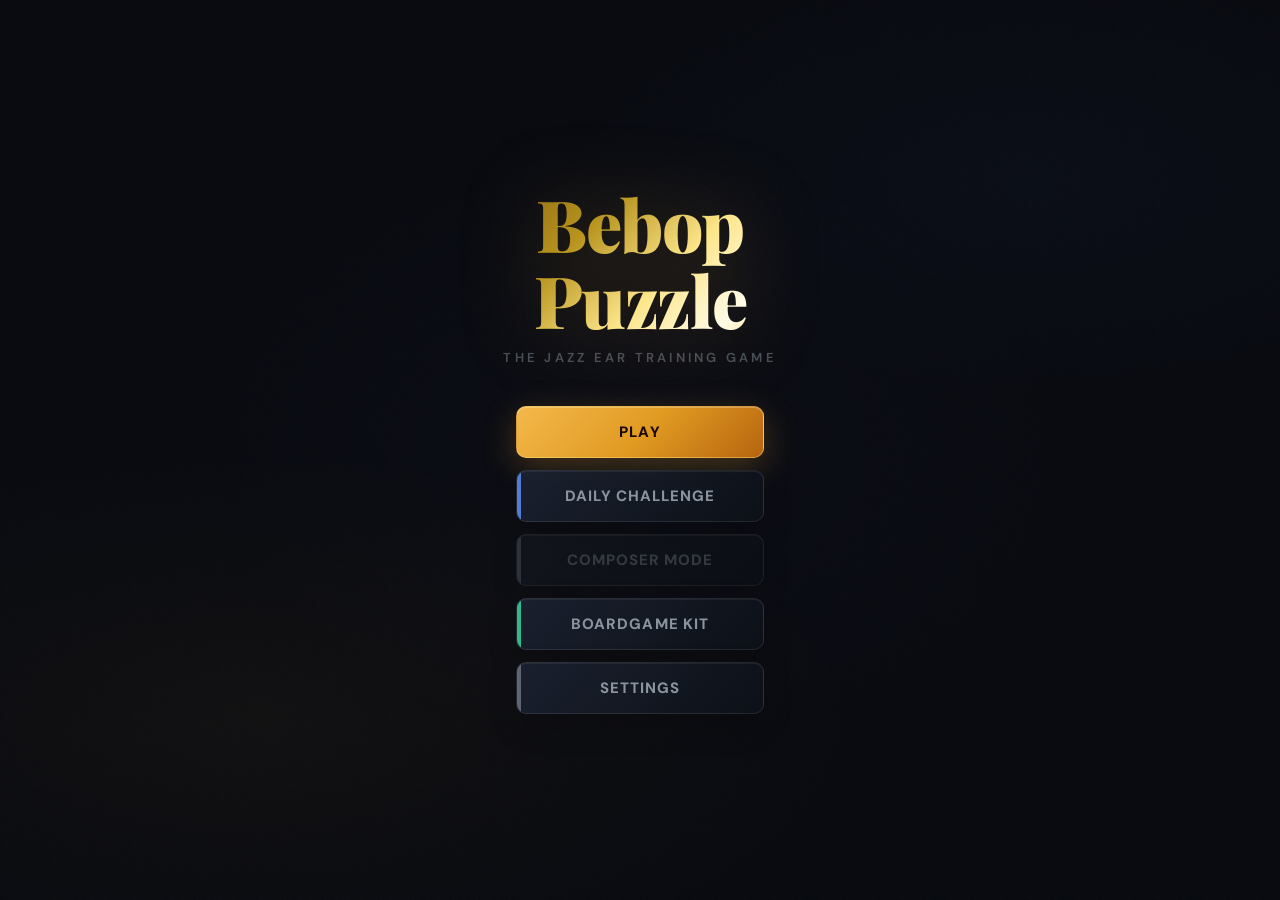
==== index.html @ 098663fa "Fix teaching copy that contradicted the sound (Phase B) - Neighbor variants renamed Upper First / Lo" ====
<!DOCTYPE html>
<html lang="en">
<head>
    <meta charset="UTF-8">
    <meta name="viewport" content="width=device-width, initial-scale=1.0, user-scalable=no">
    <title>Bebop Puzzle</title>
    <link rel="preconnect" href="https://fonts.googleapis.com">
    <link rel="preconnect" href="https://fonts.gstatic.com" crossorigin>
    <link href="https://fonts.googleapis.com/css2?family=Playfair+Display:wght@700;900&family=DM+Sans:wght@400;500;600;700;800;900&family=Barlow+Condensed:wght@600;700&family=JetBrains+Mono:wght@500&display=swap" rel="stylesheet">
    <style>
        *, *::before, *::after { box-sizing: border-box; margin: 0; padding: 0; }
        button, .landing-btn, .craft-btn, .play-btn, .map-tab, .level-node {
            -webkit-user-select: none;
            user-select: none;
            -webkit-tap-highlight-color: transparent;
        }

        :root {
            --bg-deep: #07090f;
            --bg-surface: #0d1117;
            --bg-card: #161b22;
            --bg-elevated: #1c2333;
            --border-subtle: rgba(255,255,255,0.06);
            --border-medium: rgba(255,255,255,0.1);
            --border-dim: rgba(255,255,255,0.08);
            --text-dim: #5a6270;
            --gold: #f0a830;
            --gold-dim: #c4872a;
            --gold-glow: rgba(240,168,48,0.3);
            --gold-soft: rgba(240,168,48,0.08);
            --blue: #5b8def;
            --blue-glow: rgba(91,141,239,0.25);
            --purple: #a78bfa;
            --purple-glow: rgba(167,139,250,0.2);
            --green: #34d399;
            --green-glow: rgba(52,211,153,0.25);
            --red: #f87171;
            --red-glow: rgba(248,113,113,0.25);
            --text-primary: #e6edf3;
            --text-secondary: #8b949e;
            --text-muted: #484f58;
            --bg: #07090f;
            --text: #e6edf3;
            --font-display: 'Playfair Display', serif;
        }

        body {
            font-family: 'DM Sans', system-ui, -apple-system, sans-serif;
            background: var(--bg-deep);
            color: var(--text-primary);
            overflow: hidden;
            height: 100dvh;
            height: 100vh; /* fallback for older browsers */
            @supports (height: 100dvh) { height: 100dvh; }
            width: 100vw;
            -webkit-font-smoothing: antialiased;
        }

        /* ---- Ambient background ---- */
        .ambient-bg {
            position: fixed; inset: 0; pointer-events: none; z-index: 0;
            background:
                radial-gradient(ellipse 80% 50% at 20% 80%, rgba(240,168,48,0.04) 0%, transparent 60%),
                radial-gradient(ellipse 60% 40% at 80% 20%, rgba(91,141,239,0.03) 0%, transparent 60%),
                radial-gradient(ellipse 50% 50% at 50% 50%, rgba(167,139,250,0.02) 0%, transparent 70%);
        }

        /* ---- Noise texture overlay ---- */
        .noise-overlay {
            position: fixed; inset: 0; pointer-events: none; z-index: 1;
            opacity: 0.03;
            background-image: url("data:image/svg+xml,%3Csvg viewBox='0 0 256 256' xmlns='http://www.w3.org/2000/svg'%3E%3Cfilter id='noise'%3E%3CfeTurbulence type='fractalNoise' baseFrequency='0.9' numOctaves='4' stitchTiles='stitch'/%3E%3C/filter%3E%3Crect width='100%25' height='100%25' filter='url(%23noise)'/%3E%3C/svg%3E");
            background-size: 128px 128px;
        }

        /* ---- Screen transitions ---- */
        .screen {
            position: absolute; inset: 0; z-index: 2;
            display: flex; flex-direction: column;
        }
        .screen.hidden {
            opacity: 0; pointer-events: none;
            transform: translate3d(0, 0, 0);
        }
        .screen.active {
            opacity: 1; pointer-events: auto;
            transform: none;
        }

        /* ---- Typography ---- */
        .font-display { font-family: 'Playfair Display', Georgia, serif; }
        .font-mono { font-family: 'JetBrains Mono', 'Courier New', monospace; }

        /* =============================================
           SCREEN: LANDING
           ============================================= */
        #screen-landing {
            align-items: center; justify-content: center;
            gap: 40px;
        }

        .landing-title {
            font-family: 'Playfair Display', serif;
            font-weight: 900;
            font-size: clamp(42px, 8vw, 72px);
            letter-spacing: -0.02em;
            background:
                linear-gradient(
                    135deg,
                    #8b6914 0%,
                    #b8941e 15%,
                    #fde68a 30%,
                    #fffbe6 42%,
                    #fde68a 50%,
                    #d4af37 60%,
                    #b8941e 75%,
                    #fde68a 88%,
                    #8b6914 100%
                );
            background-size: 200% 200%;
            -webkit-background-clip: text;
            -webkit-text-fill-color: transparent;
            background-clip: text;
            text-align: center;
            line-height: 1.05;
            filter: drop-shadow(0 0 40px rgba(240,168,48,0.25));
            animation: gold-shimmer 4s ease-in-out infinite;
        }

        @keyframes gold-shimmer {
            0%   { background-position: 0% 0%; }
            50%  { background-position: 100% 100%; }
            100% { background-position: 0% 0%; }
        }

        .landing-subtitle {
            font-size: 13px;
            font-weight: 600;
            letter-spacing: 0.25em;
            text-transform: uppercase;
            color: var(--text-muted);
            text-align: center;
        }

        .landing-btn {
            display: block;
            width: 248px;
            padding: 15px 18px;
            border: 1px solid rgba(255,255,255,0.09);
            border-radius: 10px;
            font-family: 'DM Sans', sans-serif;
            font-weight: 800;
            font-size: 15px;
            letter-spacing: 0.07em;
            text-transform: uppercase;
            cursor: pointer;
            transition: all 0.25s ease;
            position: relative;
            overflow: hidden;
            background: linear-gradient(135deg, rgba(28,35,51,0.88), rgba(13,17,23,0.95));
            color: var(--text-secondary);
            box-shadow:
                0 12px 30px rgba(0,0,0,0.18),
                inset 0 1px 0 rgba(255,255,255,0.06);
        }
        .landing-btn::before {
            content: "";
            position: absolute;
            inset: 0 auto 0 0;
            width: 4px;
            background: var(--menu-accent, transparent);
            opacity: 0.86;
            transition: width 0.25s ease, opacity 0.25s ease;
        }
        .landing-btn:hover {
            color: var(--text-primary);
            border-color: var(--menu-border-hover, rgba(255,255,255,0.16));
            transform: translateY(-1px);
            box-shadow:
                0 14px 34px var(--menu-glow, rgba(0,0,0,0.22)),
                inset 0 1px 0 rgba(255,255,255,0.08);
        }
        .landing-btn:hover::before {
            width: 6px;
            opacity: 1;
        }

        .landing-btn-primary {
            border-color: rgba(253,230,138,0.36);
            background: linear-gradient(135deg, #f4b84b 0%, #e09a22 52%, #b7650f 100%);
            color: #1a0800;
            box-shadow:
                0 10px 34px rgba(240,168,48,0.26),
                inset 0 1px 0 rgba(255,255,255,0.25);
        }
        .landing-btn-primary::before {
            display: none;
        }
        .landing-btn-primary:hover {
            transform: translateY(-2px);
            color: #140700;
            border-color: rgba(253,230,138,0.54);
            box-shadow:
                0 14px 44px rgba(240,168,48,0.32),
                inset 0 1px 0 rgba(255,255,255,0.28);
        }

        .landing-btn-secondary {
            --menu-accent: rgba(139,148,158,0.72);
            --menu-border-hover: rgba(139,148,158,0.3);
            --menu-glow: rgba(139,148,158,0.1);
        }

        .landing-btn-daily {
            --menu-accent: #5b8def;
            --menu-border-hover: rgba(91,141,239,0.35);
            --menu-glow: rgba(91,141,239,0.13);
        }
        .landing-btn-daily .daily-check { color: #34d399; margin-left: 6px; }

        .landing-btn-composer {
            --menu-accent: #a78bfa;
            --menu-border-hover: rgba(167,139,250,0.34);
            --menu-glow: rgba(167,139,250,0.12);
        }
        .landing-btn-composer.locked {
            --menu-accent: rgba(139,148,158,0.42);
            --menu-border-hover: rgba(255,255,255,0.09);
            --menu-glow: rgba(0,0,0,0.18);
            background: linear-gradient(135deg, rgba(22,27,34,0.82), rgba(13,17,23,0.94));
            color: var(--text-muted);
            cursor: default;
            opacity: 0.68;
        }
        .landing-btn-composer.locked:hover {
            transform: none;
            color: var(--text-muted);
        }

        .landing-btn-boardgame {
            --menu-accent: #34d399;
            --menu-border-hover: rgba(52,211,153,0.34);
            --menu-glow: rgba(52,211,153,0.12);
        }

        /* Composer mode chord inputs */
        .composer-chord-input {
            background: transparent;
            border: 1px solid rgba(167,139,250,0.3);
            border-radius: 6px;
            color: var(--purple);
            font-family: 'JetBrains Mono', monospace;
            font-size: 11px;
            font-weight: 700;
            text-align: center;
            width: 100%;
            padding: 3px 2px;
            outline: none;
            transition: border-color 0.2s;
        }
        .composer-chord-input:focus {
            border-color: var(--purple);
            box-shadow: 0 0 8px rgba(167,139,250,0.2);
        }
        .composer-chord-input.target-chord {
            color: var(--gold);
            border-color: rgba(212,175,55,0.3);
        }
        .composer-chord-input.target-chord:focus {
            border-color: var(--gold);
            box-shadow: 0 0 8px rgba(212,175,55,0.2);
        }

        .composer-toolbar {
            display: flex; gap: 8px; align-items: center;
        }
        .composer-toolbar-btn {
            background: rgba(167,139,250,0.1);
            border: 1px solid rgba(167,139,250,0.25);
            color: var(--purple);
            border-radius: 8px;
            padding: 4px 10px;
            font-size: 11px; font-weight: 700;
            cursor: pointer;
            transition: all 0.2s;
        }
        .composer-toolbar-btn:hover {
            background: rgba(167,139,250,0.2);
            transform: translateY(-1px);
        }

        .composer-length-controls {
            display: flex; align-items: center; gap: 6px;
        }
        .composer-length-btn {
            width: 24px; height: 24px;
            border-radius: 6px;
            border: 1px solid rgba(167,139,250,0.25);
            background: rgba(167,139,250,0.08);
            color: var(--purple);
            font-size: 14px; font-weight: 800;
            cursor: pointer;
            display: flex; align-items: center; justify-content: center;
            transition: all 0.2s;
        }
        .composer-length-btn:hover { background: rgba(167,139,250,0.2); }
        .composer-length-label {
            font-size: 11px; font-weight: 700;
            color: var(--text-secondary);
            min-width: 50px; text-align: center;
        }

        /* =============================================
           SCREEN: CHAPTER MAP
           ============================================= */
        #screen-map {
            overflow: hidden;
            display: flex; flex-direction: column;
        }

        .map-header {
            padding: 20px 20px 0;
            display: flex; align-items: center; justify-content: space-between;
            flex-shrink: 0;
        }

        .map-back {
            width: 44px; height: 44px;
            border-radius: 12px; border: 1px solid var(--border-medium);
            background: var(--bg-card);
            color: var(--text-secondary);
            font-size: 18px;
            display: flex; align-items: center; justify-content: center;
            cursor: pointer; transition: all 0.2s;
        }
        .map-back:hover { background: var(--bg-elevated); color: var(--text-primary); }

        .map-title {
            font-family: 'Playfair Display', serif;
            font-weight: 800;
            font-size: 22px;
            color: var(--text-primary);
        }

        .map-stars-total {
            font-size: 13px; font-weight: 700;
            color: var(--text-muted);
        }

        /* --- Tab Bar --- */
        .map-tabs {
            display: flex; gap: 0;
            padding: 16px 20px 0;
            overflow-x: auto;
            -webkit-overflow-scrolling: touch;
            scrollbar-width: none;
            flex-shrink: 0;
            border-bottom: 1px solid var(--border-subtle);
        }
        .map-tabs::-webkit-scrollbar { display: none; }

        .map-tab {
            font-family: 'Barlow Condensed', 'DM Sans', sans-serif;
            flex-shrink: 0;
            padding: 12px 16px 14px;
            min-height: 44px;
            box-sizing: border-box;
            font-size: 12px; font-weight: 700;
            text-transform: uppercase;
            letter-spacing: 0.04em;
            color: var(--text-muted);
            cursor: pointer;
            border-bottom: 2px solid transparent;
            transition: all 0.25s ease;
            white-space: nowrap;
            display: flex; align-items: center; gap: 6px;
            position: relative;
            background: none; border-top: none; border-left: none; border-right: none;
            font-family: inherit;
        }
        .map-tab:hover { color: var(--text-secondary); }
        .map-tab.active {
            color: var(--gold);
            border-bottom-color: var(--gold);
        }
        .map-tab.locked { opacity: 0.35; }
        .map-tab.locked:hover { opacity: 0.5; }
        .map-tab .tab-icon { font-size: 14px; }
        .map-tab .chapter-icon-text {
            display: inline-flex;
            min-width: 24px;
            height: 14px;
            align-items: center;
            justify-content: center;
            border: 1px solid currentColor;
            border-radius: 4px;
            font-size: 8px;
            font-weight: 900;
            line-height: 1;
        }
        .map-tab .tab-lock {
            margin-left: 2px;
            font-size: 8px;
            font-weight: 900;
            letter-spacing: 0;
            opacity: 0.9;
        }

        /* --- Chapter Content Area --- */
        .map-chapter-content {
            flex: 1;
            overflow-y: auto;
            -webkit-overflow-scrolling: touch;
            padding: 20px 20px 40px;
            max-width: 760px;
            width: 100%;
            margin: 0 auto;
            box-sizing: border-box;
        }

        /* --- Chapter Info Bar --- */
        .chapter-info {
            margin-bottom: 18px;
            padding-bottom: 16px;
            border-bottom: 1px solid var(--border-subtle);
        }
        .chapter-info-header {
            display: flex; align-items: center; gap: 14px;
            margin-bottom: 14px;
        }
        .chapter-info-icon {
            width: 54px; height: 54px;
            border-radius: 8px;
            display: flex; align-items: center; justify-content: center;
            font-size: 24px; flex-shrink: 0;
        }
        .chapter-info-name {
            font-family: 'Playfair Display', serif;
            font-weight: 900;
            font-size: 28px;
            line-height: 1.05;
            letter-spacing: 0;
            color: var(--text-primary);
        }
        .chapter-info-meta {
            display: flex;
            flex-wrap: wrap;
            gap: 8px;
            margin-top: 7px;
            color: var(--text-secondary);
            font-size: 12px;
            font-weight: 800;
        }
        .chapter-info-meta span {
            display: inline-flex;
            align-items: center;
            min-height: 22px;
            border-radius: 999px;
            background: rgba(255,255,255,0.035);
            border: 1px solid var(--border-subtle);
            padding: 0 8px;
        }
        .chapter-progress-bar {
            width: 100%; height: 6px;
            background: var(--bg-elevated);
            border-radius: 999px; overflow: hidden;
        }
        .chapter-progress-fill {
            height: 100%;
            border-radius: inherit;
            transition: width 0.4s ease;
        }
        .chapter-lock-banner {
            text-align: center;
            padding: 48px 20px;
            color: var(--text-muted);
        }
        .chapter-lock-banner .lock-icon {
            display: inline-flex;
            align-items: center;
            justify-content: center;
            margin-bottom: 12px;
            padding: 5px 10px;
            border: 1px solid rgba(240,168,48,0.22);
            border-radius: 999px;
            color: var(--gold);
            font-size: 10px;
            font-weight: 900;
            letter-spacing: 0.08em;
            text-transform: uppercase;
        }
        .chapter-lock-banner .lock-text {
            font-size: 14px; font-weight: 600; line-height: 1.6;
        }
        .chapter-lock-banner .lock-req {
            font-size: 12px; margin-top: 8px;
            color: var(--gold); font-weight: 700;
        }

        .practice-panel {
            display: grid;
            gap: 12px;
            margin-bottom: 22px;
        }
        .next-goal-card {
            border-radius: 8px;
            border: 1px solid var(--chapter-accent-border, rgba(240,168,48,0.18));
            background: linear-gradient(135deg, var(--chapter-accent-bg, rgba(240,168,48,0.08)), rgba(255,255,255,0.025));
            padding: 13px 15px;
            border-left: 3px solid var(--chapter-accent, var(--gold));
        }
        .next-goal-label,
        .mission-label,
        .chapter-section-label {
            font-size: 11px;
            font-weight: 900;
            letter-spacing: 0.12em;
            text-transform: uppercase;
            margin-bottom: 4px;
        }
        .next-goal-label { color: var(--chapter-accent, var(--gold)); }
        .mission-label,
        .chapter-section-label { color: var(--text-muted); }
        .next-goal-title {
            font-size: 17px;
            font-weight: 900;
            color: var(--text-primary);
            margin-bottom: 4px;
        }
        .next-goal-detail {
            font-size: 13px;
            line-height: 1.4;
            color: var(--text-secondary);
        }
        .mission-strip {
            display: grid;
            grid-template-columns: repeat(3, minmax(0, 1fr));
            gap: 8px;
        }
        .mission-card {
            min-width: 0;
            position: relative;
            border-radius: 8px;
            border: 1px solid var(--border-subtle);
            background: rgba(255,255,255,0.025);
            padding: 10px;
            padding-right: 38px;
        }
        .mission-card.complete {
            border-color: rgba(52,211,153,0.35);
            background: rgba(52,211,153,0.08);
        }
        .mission-card-badge {
            position: absolute;
            top: 8px;
            right: 8px;
            width: 22px;
            height: 22px;
            border-radius: 999px;
            display: flex;
            align-items: center;
            justify-content: center;
            border: 1px solid rgba(52,211,153,0.45);
            background: rgba(52,211,153,0.12);
            color: var(--green);
            font-size: 13px;
            font-weight: 900;
            opacity: 0;
            transform: scale(0.72);
            transition: opacity 0.2s ease, transform 0.2s ease;
        }
        .mission-card.complete .mission-card-badge {
            opacity: 1;
            transform: scale(1);
        }
        .mission-name {
            font-size: 13px;
            font-weight: 900;
            color: var(--text-primary);
            overflow: hidden;
            text-overflow: ellipsis;
            white-space: nowrap;
        }
        .mission-desc {
            min-height: 28px;
            margin: 3px 0 7px;
            font-size: 11px;
            line-height: 1.35;
            color: var(--text-muted);
        }
        .mission-progress {
            height: 4px;
            border-radius: 2px;
            background: var(--bg-elevated);
            overflow: hidden;
        }
        .mission-progress-fill {
            height: 100%;
            border-radius: inherit;
            background: var(--gold);
            transition: width 0.35s ease;
        }
        .mission-card.complete .mission-progress-fill { background: var(--green); }
        .mission-count {
            margin-top: 5px;
            font-size: 11px;
            font-weight: 800;
            color: var(--text-muted);
        }

        .mission-top-badge {
            position: fixed;
            top: max(14px, env(safe-area-inset-top));
            right: 18px;
            z-index: 10000;
            display: flex;
            align-items: center;
            gap: 10px;
            max-width: min(340px, calc(100vw - 36px));
            border-radius: 999px;
            border: 1px solid rgba(52,211,153,0.45);
            background: rgba(11, 18, 22, 0.94);
            box-shadow: 0 18px 44px rgba(0,0,0,0.34), 0 0 26px rgba(52,211,153,0.14);
            padding: 8px 13px 8px 8px;
            pointer-events: none;
            animation: mission-badge-in 0.35s cubic-bezier(0.22, 1, 0.36, 1) both;
        }
        .mission-top-badge.out {
            animation: mission-badge-out 0.25s ease-in both;
        }
        .mission-top-badge-icon {
            width: 30px;
            height: 30px;
            border-radius: 999px;
            display: flex;
            align-items: center;
            justify-content: center;
            background: rgba(52,211,153,0.16);
            color: var(--green);
            font-weight: 900;
            font-size: 16px;
        }
        .mission-top-badge-label {
            font-size: 9px;
            line-height: 1;
            color: var(--green);
            font-weight: 900;
            letter-spacing: 0.12em;
            text-transform: uppercase;
        }
        .mission-top-badge-title {
            margin-top: 3px;
            font-size: 12px;
            line-height: 1.2;
            color: var(--text-primary);
            font-weight: 800;
        }
        @keyframes mission-badge-in {
            0% { opacity: 0; transform: translateY(-16px) scale(0.96); }
            100% { opacity: 1; transform: translateY(0) scale(1); }
        }
        @keyframes mission-badge-out {
            0% { opacity: 1; transform: translateY(0) scale(1); }
            100% { opacity: 0; transform: translateY(-10px) scale(0.97); }
        }

        /* =============================================
           SCREEN: BOARDGAME PRINT KIT
           ============================================= */
        #screen-boardgame {
            background: var(--bg-deep);
        }
        .boardgame-header {
            padding: 18px 20px 12px;
            display: flex;
            align-items: center;
            justify-content: space-between;
            gap: 12px;
            flex-shrink: 0;
            border-bottom: 1px solid var(--border-subtle);
        }
        .boardgame-title {
            font-family: 'Playfair Display', serif;
            font-size: 24px;
            font-weight: 900;
            color: var(--text-primary);
        }
        .boardgame-actions {
            display: flex;
            gap: 8px;
            align-items: center;
        }
        .boardgame-print-btn,
        .boardgame-small-btn {
            min-height: 40px;
            border-radius: 8px;
            border: 1px solid rgba(52,211,153,0.3);
            background: rgba(52,211,153,0.1);
            color: var(--green);
            padding: 0 14px;
            font-size: 12px;
            font-weight: 900;
            letter-spacing: 0.05em;
            text-transform: uppercase;
            cursor: pointer;
        }
        .boardgame-small-btn {
            border-color: var(--border-medium);
            background: var(--bg-card);
            color: var(--text-secondary);
        }
        .boardgame-scroll {
            flex: 1;
            overflow-y: auto;
            -webkit-overflow-scrolling: touch;
            padding: 20px;
        }
        .boardgame-shell {
            max-width: 1100px;
            margin: 0 auto;
            display: grid;
            gap: 16px;
        }
        .boardgame-intro {
            border-radius: 8px;
            border: 1px solid var(--border-subtle);
            background: rgba(255,255,255,0.025);
            padding: 16px;
        }
        .boardgame-kit-hero {
            display: grid;
            grid-template-columns: minmax(0, 1fr) auto;
            gap: 18px;
            align-items: center;
            background: linear-gradient(135deg, rgba(52,211,153,0.10), rgba(91,141,239,0.06));
            border-color: rgba(52,211,153,0.20);
        }
        .boardgame-kicker {
            color: var(--green);
            font-size: 10px;
            font-weight: 900;
            letter-spacing: 0.16em;
            text-transform: uppercase;
            margin-bottom: 6px;
        }
        .boardgame-intro h2 {
            font-size: 18px;
            font-weight: 900;
            color: var(--text-primary);
            margin-bottom: 6px;
        }
        .boardgame-intro p {
            color: var(--text-secondary);
            font-size: 13px;
            line-height: 1.55;
        }
        .boardgame-hero-actions {
            display: grid;
            gap: 8px;
            width: 180px;
        }
        .boardgame-print-btn.primary {
            min-height: 46px;
            background: linear-gradient(135deg, rgba(52,211,153,0.25), rgba(52,211,153,0.12));
            border-color: rgba(52,211,153,0.5);
            color: #7ff0c5;
        }
        .boardgame-controls {
            display: grid;
            grid-template-columns: repeat(4, minmax(0, 1fr));
            gap: 10px;
            border-radius: 8px;
            border: 1px solid var(--border-subtle);
            background: var(--bg-card);
            padding: 12px;
        }
        .boardgame-control {
            display: grid;
            gap: 5px;
        }
        .boardgame-control label {
            color: var(--text-muted);
            font-size: 10px;
            font-weight: 900;
            letter-spacing: 0.12em;
            text-transform: uppercase;
        }
        .boardgame-control select {
            min-height: 38px;
            border-radius: 8px;
            border: 1px solid var(--border-medium);
            background: var(--bg-elevated);
            color: var(--text-primary);
            padding: 0 10px;
            font: inherit;
            font-size: 13px;
            font-weight: 800;
        }
        .boardgame-kit-summary {
            display: grid;
            grid-template-columns: repeat(4, minmax(0, 1fr));
            gap: 10px;
        }
        .boardgame-summary-card {
            min-height: 72px;
            border-radius: 8px;
            border: 1px solid var(--border-subtle);
            background: rgba(255,255,255,0.025);
            padding: 12px;
        }
        .boardgame-summary-value {
            color: var(--text-primary);
            font-size: 22px;
            font-weight: 900;
            line-height: 1;
        }
        .boardgame-summary-label {
            margin-top: 7px;
            color: var(--text-muted);
            font-size: 10px;
            font-weight: 900;
            letter-spacing: 0.12em;
            text-transform: uppercase;
        }
        .boardgame-print-guide {
            display: grid;
            grid-template-columns: repeat(4, minmax(0, 1fr));
            gap: 10px;
            border-radius: 8px;
            border: 1px solid rgba(240,168,48,0.16);
            background: rgba(240,168,48,0.045);
            padding: 12px;
        }
        .boardgame-guide-item {
            color: var(--text-secondary);
            font-size: 12px;
            font-weight: 800;
            line-height: 1.35;
        }
        .boardgame-guide-item strong {
            display: block;
            color: var(--text-primary);
            font-size: 11px;
            letter-spacing: 0.08em;
            text-transform: uppercase;
            margin-bottom: 3px;
        }
        .boardgame-piece-counts {
            display: grid;
            grid-template-columns: repeat(3, minmax(0, 1fr));
            gap: 10px;
            border-radius: 8px;
            border: 1px solid var(--border-subtle);
            background: rgba(255,255,255,0.025);
            padding: 12px;
        }
        .boardgame-piece-count {
            min-width: 0;
            display: grid;
            grid-template-columns: 38px minmax(0, 1fr) auto;
            align-items: center;
            gap: 9px;
            border-radius: 8px;
            border: 1px solid var(--border-subtle);
            background: var(--bg-card);
            padding: 8px;
        }
        .boardgame-piece-count img {
            width: 38px;
            height: 38px;
            object-fit: contain;
            border-radius: 4px;
            background: rgba(255,255,255,0.04);
        }
        .boardgame-piece-count-name {
            font-size: 12px;
            font-weight: 900;
            color: var(--text-primary);
            white-space: nowrap;
            overflow: hidden;
            text-overflow: ellipsis;
        }
        .boardgame-piece-count-label {
            margin-top: 1px;
            font-size: 10px;
            font-weight: 700;
            color: var(--text-muted);
            white-space: nowrap;
            overflow: hidden;
            text-overflow: ellipsis;
        }
        .boardgame-stepper {
            display: flex;
            align-items: center;
            gap: 5px;
        }
        .boardgame-stepper-btn {
            width: 26px;
            height: 26px;
            border-radius: 7px;
            border: 1px solid var(--border-medium);
            background: var(--bg-elevated);
            color: var(--text-secondary);
            font-size: 15px;
            font-weight: 900;
            cursor: pointer;
        }
        .boardgame-stepper-value {
            min-width: 18px;
            text-align: center;
            font-family: 'JetBrains Mono', monospace;
            font-size: 12px;
            font-weight: 900;
            color: var(--green);
        }
        .boardgame-preview {
            display: grid;
            gap: 16px;
        }
        .boardgame-page {
            --page-w-in: 10.5;
            --page-h-in: 8;
            --cell-in: 1.3;
            --gap-in: 0.14;
            --stage-pad-in: 0.12;
            --label-h-in: 0.38;
            --page-width: 10.5in;
            --page-height: 8in;
            --cell-size: 1.3in;
            --gap-size: 0.14in;
            --stage-pad: 0.12in;
            --label-height: 0.38in;
            --total-cols: 5;
            border-radius: 8px;
            border: 1px solid var(--border-medium);
            background: #f8f5ef;
            color: #171717;
            padding: 0;
            box-shadow: 0 16px 50px rgba(0,0,0,0.25);
            width: min(100%, var(--page-width));
            min-height: var(--page-height);
            aspect-ratio: var(--page-w-in) / var(--page-h-in);
            overflow: hidden;
        }
        .boardgame-page-content {
            padding: 22px;
            min-height: var(--page-height);
            display: flex;
            flex-direction: column;
        }
        .boardgame-page-content.board-page-content {
            padding-left: 0;
            padding-right: 0;
        }
        .board-page-content .boardgame-page-title,
        .board-page-content .boardgame-page-subtitle {
            padding-left: 22px;
            padding-right: 22px;
        }
        .board-page-content .boardgame-page-title {
            margin-bottom: 0.18in;
        }
        .boardgame-page-title {
            font-family: 'Playfair Display', Georgia, serif;
            font-size: 24px;
            font-weight: 900;
            line-height: 1;
            margin-bottom: 4px;
        }
        .boardgame-page-subtitle {
            font-size: 11px;
            font-weight: 800;
            letter-spacing: 0.12em;
            text-transform: uppercase;
            color: #666;
            margin-bottom: 18px;
        }
        .print-board-stage {
            border-radius: 6px;
            border: 1px solid #d8d4cc;
            background: #fffdf8;
            padding: var(--stage-pad);
            width: max-content;
            margin: 0 auto;
        }
        .print-board-layout {
            min-height: 0;
            display: flex;
            flex: 1;
            flex-direction: column;
        }
        .print-chord-row {
            display: grid;
            grid-template-columns: repeat(var(--total-cols), var(--cell-size));
            gap: var(--gap-size);
            margin-bottom: var(--gap-size);
            justify-content: center;
        }
        .print-chord-label {
            min-height: var(--label-height);
            width: var(--cell-size);
            border-radius: 4px;
            border: 1px solid #c9c4ba;
            background: transparent;
            color: #555;
            display: flex;
            align-items: center;
            justify-content: center;
            font-size: 10px;
            font-weight: 700;
            letter-spacing: 0.08em;
            text-transform: uppercase;
        }
        .print-chord-label.target {
            border-color: #888;
            background: transparent;
            color: #222;
        }
        .print-grid {
            display: grid;
            grid-template-columns: repeat(var(--total-cols), var(--cell-size));
            gap: var(--gap-size);
            justify-content: center;
        }
        .print-grid-col {
            display: grid;
            grid-template-rows: repeat(3, var(--cell-size));
            gap: var(--gap-size);
        }
        .print-grid-cell {
            border-radius: 4px;
            border: 1px solid #c9c4ba;
            background: transparent;
            display: flex;
            align-items: center;
            justify-content: center;
            width: var(--cell-size);
            height: var(--cell-size);
        }
        .print-grid-col.target .print-grid-cell {
            border-color: #888;
            background: transparent;
        }
        .print-piece-grid {
            display: grid;
            grid-template-columns: repeat(auto-fill, var(--cell-size));
            gap: var(--gap-size);
            justify-content: start;
        }
        .print-piece-card {
            position: relative;
            border: 1.5px dashed #333;
            background: #fffdf8;
            width: var(--cell-size);
            height: var(--cell-size);
            padding: 0;
            display: flex;
            align-items: center;
            justify-content: center;
            break-inside: avoid;
            overflow: hidden;
        }
        .print-piece-card img {
            width: 100%;
            height: 100%;
            object-fit: contain;
            border-radius: 4px;
        }
        .print-piece-svg {
            width: 100%;
            height: 100%;
            display: block;
        }
        .print-calibration {
            display: flex;
            align-items: center;
            gap: 0.12in;
            margin-top: auto;
            padding-top: 0.18in;
            color: #333;
            font-size: 9px;
            font-weight: 800;
            letter-spacing: 0.05em;
            text-transform: uppercase;
            opacity: 0.68;
        }
        .print-calibration-line {
            width: 1in;
            height: 0.14in;
            border-left: 1px solid #333;
            border-right: 1px solid #333;
            border-bottom: 1px solid #333;
        }
        .print-piece-name {
            font-size: 11px;
            font-weight: 900;
            text-align: center;
        }
        .print-piece-label {
            position: absolute;
            left: 0.06in;
            right: 0.06in;
            bottom: 0.04in;
            padding-top: 0.03in;
            border-top: 1px solid rgba(0,0,0,0.12);
            background: rgba(255,253,248,0.82);
            font-size: 7px;
            font-weight: 800;
            color: #333;
            text-align: center;
            line-height: 1.1;
            text-transform: uppercase;
            letter-spacing: 0.04em;
        }
        .print-quickstart {
            display: grid;
            grid-template-columns: 1.05fr 1fr;
            gap: 0.24in;
        }
        .print-rules-panel {
            border: 1px solid #d8d4cc;
            border-radius: 6px;
            padding: 0.16in;
            background: #fffdf8;
        }
        .print-rules-panel h3 {
            font-size: 13px;
            font-weight: 900;
            margin-bottom: 0.08in;
        }
        .print-rules-panel ol,
        .print-rules-panel ul {
            padding-left: 0.18in;
            font-size: 11px;
            line-height: 1.45;
            color: #333;
        }
        .print-legend-grid {
            display: grid;
            grid-template-columns: repeat(2, minmax(0, 1fr));
            gap: 0.12in;
        }
        .print-legend-item {
            display: grid;
            grid-template-columns: 0.62in minmax(0, 1fr);
            gap: 0.09in;
            align-items: center;
            border: 1px solid #d8d4cc;
            border-radius: 5px;
            padding: 0.07in;
            background: #fffdf8;
        }
        .print-legend-piece {
            width: 0.62in;
            height: 0.62in;
            border: 1px solid #c9c4ba;
            overflow: hidden;
            background: #fffdf8;
        }
        .print-legend-name {
            font-size: 10px;
            font-weight: 900;
            color: #111;
            line-height: 1.15;
        }
        .print-legend-label {
            margin-top: 2px;
            font-size: 8px;
            font-weight: 800;
            color: #666;
            line-height: 1.2;
            text-transform: uppercase;
        }
        .print-rules {
            display: grid;
            grid-template-columns: repeat(2, minmax(0, 1fr));
            gap: 18px;
            margin-top: 18px;
        }
        .print-rules h3 {
            font-size: 13px;
            font-weight: 900;
            margin-bottom: 6px;
        }
        .print-rules ol,
        .print-rules ul {
            padding-left: 18px;
            font-size: 11px;
            line-height: 1.55;
            color: #333;
        }
        @media (max-width: 720px) {
            .boardgame-controls {
                grid-template-columns: repeat(2, minmax(0, 1fr));
            }
            .boardgame-kit-hero,
            .boardgame-kit-summary,
            .boardgame-print-guide {
                grid-template-columns: repeat(2, minmax(0, 1fr));
            }
            .boardgame-hero-actions {
                width: auto;
            }
            .boardgame-piece-counts {
                grid-template-columns: repeat(2, minmax(0, 1fr));
            }
            .print-piece-grid {
                grid-template-columns: repeat(2, minmax(0, 1fr));
            }
            .print-rules {
                grid-template-columns: 1fr;
            }
        }
        @media (max-width: 520px) {
            .boardgame-header {
                align-items: flex-start;
            }
            .boardgame-actions {
                flex-direction: column;
                align-items: stretch;
            }
            .boardgame-controls {
                grid-template-columns: 1fr;
            }
            .boardgame-kit-hero,
            .boardgame-kit-summary,
            .boardgame-print-guide {
                grid-template-columns: 1fr;
            }
            .boardgame-piece-counts {
                grid-template-columns: 1fr;
            }
        }

        .chapter-levels-header {
            display: flex;
            align-items: center;
            justify-content: space-between;
            gap: 12px;
            margin: 0 0 10px;
        }
        .chapter-levels-title {
            font-size: 17px;
            font-weight: 900;
            color: var(--text-primary);
        }
        .chapter-levels-count {
            flex-shrink: 0;
            color: var(--text-muted);
            font-size: 12px;
            font-weight: 800;
        }

        /* --- Level Grid (3 columns, rectangular cards) --- */
        .chapter-levels {
            display: grid;
            grid-template-columns: repeat(3, 1fr);
            gap: 10px;
        }

        .level-node {
            border-radius: 8px;
            display: flex; flex-direction: column;
            align-items: center; justify-content: center;
            padding: 14px 8px 12px;
            gap: 4px;
            cursor: pointer;
            transition: all 0.2s ease;
            border: 1.5px solid transparent;
            position: relative;
        }

        .level-node.playable {
            background: linear-gradient(135deg, rgba(240,168,48,0.08), rgba(240,168,48,0.02));
            border-color: var(--gold-dim);
            animation: levelPulse 2.5s ease-in-out infinite;
            position: relative;
        }
        .level-node.playable .level-next-badge {
            position: absolute; top: -6px; right: -6px;
            background: var(--gold); color: #1a0800;
            font-size: 9px; font-weight: 800;
            padding: 2px 6px; border-radius: 6px;
            box-shadow: 0 2px 8px var(--gold-glow);
        }
        @keyframes levelPulse {
            0%, 100% { box-shadow: 0 0 4px 1px rgba(240,168,48,0.1); }
            50% { box-shadow: 0 0 18px 4px rgba(240,168,48,0.25); }
        }
        .level-node.playable:hover {
            border-color: var(--gold);
            transform: translateY(-2px);
            box-shadow: 0 4px 16px rgba(240,168,48,0.2);
            animation: none;
        }
        .level-node.launching {
            animation: level-launch 0.34s cubic-bezier(0.22, 1, 0.36, 1) both;
            border-color: var(--gold);
        }
        @keyframes level-launch {
            0% { transform: scale(1); box-shadow: 0 0 4px 1px rgba(240,168,48,0.1); }
            55% { transform: scale(1.06); box-shadow: 0 0 24px 7px rgba(240,168,48,0.28); }
            100% { transform: scale(0.98); box-shadow: 0 0 10px 2px rgba(240,168,48,0.18); }
        }

        .level-node.completed {
            background: rgba(255,255,255,0.025);
            border-color: rgba(255,255,255,0.08);
        }
        .level-node.completed:hover {
            border-color: var(--gold);
            transform: translateY(-2px);
        }

        .level-node.locked-node {
            background: var(--bg-surface);
            opacity: 0.25;
            cursor: not-allowed;
        }

        .level-num {
            font-weight: 900;
            font-size: 18px;
        }
        .level-name {
            font-size: 12px; font-weight: 800;
            color: var(--text-secondary);
            text-align: center;
            line-height: 1.2;
            max-width: 100%;
            overflow: hidden; text-overflow: ellipsis; white-space: nowrap;
        }
        .level-node.completed .level-num { color: var(--gold); }
        .level-node.completed .level-name { color: var(--text-muted); }
        .level-node.playable .level-num { color: var(--text-primary); }
        .level-node.locked-node .level-num { color: var(--text-muted); }

        .level-stars-display {
            font-size: 12px;
            letter-spacing: 1px;
        }

        /* =============================================
           SCREEN: PUZZLE
           ============================================= */
        #screen-puzzle {
            display: flex; flex-direction: column;
            height: 100vh;
            @supports (height: 100dvh) { height: 100dvh; }
        }

        .puzzle-topbar {
            padding: 12px 16px;
            display: flex; align-items: center; justify-content: space-between;
            border-bottom: 1px solid var(--border-subtle);
            background: rgba(13,17,23,0.8);
            backdrop-filter: blur(12px);
            -webkit-backdrop-filter: blur(12px);
            z-index: 10;
            flex-shrink: 0;
        }

        .topbar-back {
            width: 44px; height: 44px;
            border-radius: 10px;
            background: transparent;
            border: 1px solid var(--border-medium);
            color: var(--text-secondary);
            font-size: 16px;
            display: flex; align-items: center; justify-content: center;
            cursor: pointer; transition: all 0.2s;
        }
        .topbar-back:hover { background: var(--bg-card); color: var(--text-primary); }

        .topbar-center {
            text-align: center;
            flex: 1;
            min-width: 0;
            display: flex;
            flex-direction: column;
            align-items: center;
        }
        .topbar-level-name {
            font-family: 'Barlow Condensed', 'DM Sans', sans-serif;
            font-weight: 700;
            font-size: 13px;
            text-transform: uppercase;
            letter-spacing: 0.06em;
            color: var(--text-secondary);
            transition: opacity 0.4s ease, color 0.4s ease;
        }
        .topbar-level-name.sing-back {
            color: var(--gold);
            font-style: italic;
            animation: topbar-sing-pulse 2s ease-in-out infinite;
        }
        @keyframes topbar-sing-pulse {
            0%, 100% { opacity: 1; }
            50% { opacity: 0.6; }
        }
        .melody-grid.sing-back-pulse {
            animation: grid-sing-pulse 1s ease-in-out infinite;
        }
        @keyframes grid-sing-pulse {
            0%, 100% { filter: brightness(1); }
            50% { filter: brightness(1.08); }
        }
        .topbar-stars {
            display: flex; gap: 4px; justify-content: center; margin-top: 2px;
        }
        .topbar-star {
            font-size: 12px;
            color: var(--text-muted);
            transition: color 0.3s, transform 0.3s;
        }
        .topbar-star.earned {
            color: var(--gold);
            text-shadow: 0 0 8px var(--gold-glow);
        }

        /* ---- Accessibility helpers ---- */
        .sr-only {
            position: absolute; width: 1px; height: 1px;
            padding: 0; margin: -1px; overflow: hidden;
            clip: rect(0, 0, 0, 0); white-space: nowrap; border: 0;
        }
        /* Visible keyboard focus. The game is drag-first, so without this a keyboard
           user has no idea where they are. */
        .tray-piece:focus-visible,
        .grid-column:focus-visible,
        .star-info-btn:focus-visible,
        .landing-btn:focus-visible,
        .hint-btn:focus-visible {
            outline: 2px solid var(--gold);
            outline-offset: 3px;
            border-radius: 8px;
        }
        /* The piece currently "picked up" via the keyboard. */
        .tray-piece.kb-held {
            outline: 2px solid var(--gold);
            outline-offset: 3px;
            box-shadow: 0 0 18px var(--gold-glow);
        }

        /* Sits inline beside the star row. It used to be position:absolute with
           right:-16px against .topbar-center, which is flex:1 and spans the whole
           topbar — so it landed on top of the hint button and stole its clicks. */
        .topbar-star-row {
            display: flex; align-items: center; justify-content: center; gap: 6px;
        }
        .star-info-btn {
            font-size: 11px; color: var(--text-muted); cursor: pointer;
            opacity: 0.5; transition: opacity 0.2s;
            background: none; border: none; padding: 0; line-height: 1;
            font-family: inherit;
        }
        .star-info-btn:hover { opacity: 1; }
        .topbar-center { position: relative; }
        .star-info-popup {
            position: absolute; top: 100%; left: 50%; transform: translateX(-50%);
            background: rgba(20,10,5,0.95); border: 1px solid rgba(240,168,48,0.3);
            border-radius: 8px; padding: 10px 14px; font-size: 11px;
            color: var(--text-dim); white-space: nowrap; z-index: 100;
            backdrop-filter: blur(10px); margin-top: 6px;
            box-shadow: 0 4px 16px rgba(0,0,0,0.4);
        }
        .star-info-popup.hidden { display: none; }

        .topbar-right {
            display: flex; align-items: center; gap: 10px;
        }

        .hint-btn {
            display: flex; align-items: center; gap: 5px;
            padding: 7px 14px;
            min-height: 44px; box-sizing: border-box;
            border-radius: 10px;
            background: rgba(240,168,48,0.08);
            border: 1px solid rgba(240,168,48,0.15);
            color: var(--gold);
            font-weight: 700;
            font-size: 13px;
            cursor: pointer;
            transition: all 0.2s;
        }
        .hint-btn:hover { background: rgba(240,168,48,0.14); }
        .hint-btn.disabled { opacity: 0.3; pointer-events: none; }
        .hint-icon-bulb {
            width: 11px;
            height: 11px;
            border-radius: 50%;
            background: var(--gold);
            box-shadow: 0 0 10px rgba(240,168,48,0.45);
            position: relative;
            flex: 0 0 auto;
        }
        .hint-icon-bulb::after {
            content: "";
            position: absolute;
            left: 3px;
            right: 3px;
            bottom: -4px;
            height: 4px;
            border-radius: 2px;
            background: currentColor;
        }
        .sound-btn-mark {
            min-width: 22px;
            text-align: center;
            font-size: 10px;
            font-weight: 900;
            letter-spacing: 0.04em;
        }
        .hint-btn.hint-pulse {
            animation: hint-pulse-anim 1.5s ease 2;
        }
        @keyframes hint-pulse-anim {
            0%, 100% { box-shadow: 0 0 0 0 rgba(240,168,48,0); }
            50% { box-shadow: 0 0 0 8px rgba(240,168,48,0.25); }
        }
        .guide-me-btn {
            position: absolute; bottom: 12px; right: 12px;
            padding: 10px 20px;
            border-radius: 12px;
            background: var(--gold);
            color: var(--bg);
            font-weight: 700;
            font-size: 14px;
            border: none;
            cursor: pointer;
            z-index: 50;
            transition: all 0.2s;
        }
        .guide-me-btn:hover { filter: brightness(1.1); transform: scale(1.04); }
        .guide-me-btn.hidden { display: none; }

        .timer-display {
            display: none; /* replaced by listen-count scoring */
            font-family: 'JetBrains Mono', monospace;
            font-size: 13px;
            font-weight: 500;
            color: var(--text-muted);
            min-width: 42px;
            text-align: right;
        }

        /* ---- Puzzle area ---- */
        .puzzle-area {
            flex: 1;
            display: flex;
            flex-direction: column;
            justify-content: center;
            align-items: center;
            padding: 16px;
            min-height: 0;
            overflow: hidden;
        }
        /* Short viewports (landscape phones): centred flex overflow clips at BOTH ends,
           hiding the chord row behind the topbar and slicing the bottom cell row off.
           Fall back to top-aligned scrolling so every row stays reachable. */
        .puzzle-area.puzzle-area-scroll {
            justify-content: flex-start;
            overflow-y: auto;
            -webkit-overflow-scrolling: touch;
        }

        /* Chord row */
        .chord-row {
            display: grid;
            gap: 12px;
            margin-bottom: 8px;
            width: 100%;
        }
        .chord-label {
            font-family: 'Barlow Condensed', 'DM Sans', sans-serif;
            text-align: center;
            font-weight: 700;
            font-size: 14px;
            color: var(--text-secondary);
            padding: 4px 0;
            letter-spacing: 0.02em;
        }
        .chord-label.target-chord {
            color: var(--blue);
        }
        .chord-label.playhead-active {
            color: var(--gold) !important;
            text-shadow: 0 0 8px var(--gold-glow);
            transition: color 0.08s ease, text-shadow 0.08s ease;
        }

        /* Grid */
        .melody-grid {
            display: grid;
            gap: 12px;
            width: 100%;
        }

        .grid-column {
            position: relative;
        }

        .grid-cell {
            border-radius: 12px;
            border: 1.5px dashed var(--border-medium);
            background: rgba(255,255,255,0.015);
            transition: all 0.25s ease;
        }
        .grid-cell + .grid-cell { margin-top: 12px; }

        .grid-cell.occupied {
            border-style: solid;
            border-color: var(--border-medium);
        }

        /* Target column */
        .target-column .grid-cell {
            background: rgba(91,141,239,0.04);
            border-color: rgba(91,141,239,0.15);
        }

        /* Empty quiz columns — the ones to solve */
        .col-empty .grid-cell {
            border-color: rgba(167,139,250,0.3);
            background: rgba(167,139,250,0.04);
            animation: pulse-empty 2.5s ease-in-out infinite;
        }
        @keyframes pulse-empty {
            0%, 100% { border-color: rgba(167,139,250,0.25); box-shadow: none; }
            50% { border-color: rgba(167,139,250,0.5); box-shadow: 0 0 20px rgba(167,139,250,0.08); }
        }

        .col-empty:active .grid-cell {
            border-color: rgba(167,139,250,0.6);
            background: rgba(167,139,250,0.08);
            transition: all 0.1s;
        }

        .col-locked .grid-cell {
            opacity: 0.5;
        }

        /* Placed pieces */
        .placed-piece {
            position: absolute; left: 0; right: 0;
            border-radius: 10px; overflow: hidden;
            transition: transform 0.15s ease;
            touch-action: none;
            user-select: none; -webkit-user-select: none;
        }
        .placed-piece img {
            width: 100%; height: 100%; object-fit: cover;
            border-radius: 10px;
        }
        .placed-piece.glass { opacity: 0.3; }
        .placed-piece.glass img { opacity: 0.5; filter: brightness(0.8); }
        .placed-piece.locked-in { cursor: default !important; }

        /* Snap preview */
        .snap-preview {
            position: absolute; left: 0; right: 0; top: 0;
            background: rgba(167,139,250,0.1);
            border: 2px dashed var(--purple);
            border-radius: 10px;
            pointer-events: none; z-index: 5;
            will-change: transform, height, opacity;
            transition: transform 0.12s ease, height 0.12s ease, opacity 0.12s ease;
        }
        .snap-preview.invalid {
            background: rgba(255,255,255,0.02);
            border-color: var(--text-muted);
            opacity: 0.4;
        }

        /* Drag preview */
        .drag-preview {
            position: fixed; left: 0; top: 0; pointer-events: none; z-index: 1000;
            opacity: 0.92; border-radius: 10px; overflow: hidden;
            box-shadow: 0 12px 40px rgba(0,0,0,0.5), 0 0 0 2px var(--purple);
            will-change: transform;
            touch-action: none;
        }
        .drag-preview img { width: 100%; height: 100%; object-fit: cover; }

        /* Playhead highlight */
        .grid-cell.playhead-active {
            background: rgba(240,168,48,0.06) !important;
            border-color: rgba(240,168,48,0.4) !important;
            box-shadow: 0 0 16px rgba(240,168,48,0.12) !important;
            transition: all 0.08s ease;
        }

        /* Note particles */
        .note-particle {
            position: fixed;
            font-size: 14px;
            pointer-events: none;
            z-index: 30;
            opacity: 0;
            animation: note-float 1.2s ease-out forwards;
        }
        @keyframes note-float {
            0% { opacity: 0.8; transform: translateY(0) scale(1); }
            100% { opacity: 0; transform: translateY(-40px) scale(0.6); }
        }

        /* ---- Bottom bar: Jazz bar snack tray ---- */
        .puzzle-bottombar {
            padding: 0;
            flex-shrink: 0;
            position: relative;
            z-index: 10;
        }
        /* Lock bottombar height after first render to prevent layout shift during drag */
        .puzzle-bottombar.height-locked {
            min-height: var(--bottombar-h);
        }
        .level-enter-item {
            opacity: 0;
            transform: translate3d(0, var(--level-enter-y, 12px), 0) scale(var(--level-enter-scale, 1));
            animation: level-enter-item 0.42s cubic-bezier(0.22, 1, 0.36, 1) forwards;
            animation-delay: var(--level-enter-delay, 0ms);
            will-change: opacity, transform;
        }
        .level-enter-item.level-enter-from-top { --level-enter-y: -10px; }
        .level-enter-item.level-enter-pop { --level-enter-y: 8px; --level-enter-scale: 0.98; }
        @keyframes level-enter-item {
            0% {
                opacity: 0;
                transform: translate3d(0, var(--level-enter-y, 12px), 0) scale(var(--level-enter-scale, 1));
            }
            100% {
                opacity: 1;
                transform: translate3d(0, 0, 0) scale(1);
            }
        }

        /* The wooden tray surface */
        .tray-surface {
            position: relative;
            background:
                repeating-linear-gradient(
                    90deg,
                    transparent 0px,
                    rgba(139,90,43,0.03) 1px,
                    transparent 2px,
                    transparent 18px
                ),
                linear-gradient(180deg,
                    #2a1a0e 0%,
                    #3d2414 4%,
                    #4a2d18 20%,
                    #3d2414 80%,
                    #2a1a0e 100%
                );
            border-top: 2px solid #1a0f08;
            box-shadow:
                inset 0 2px 4px rgba(139,90,43,0.15),
                inset 0 -1px 3px rgba(0,0,0,0.4),
                0 -4px 16px rgba(0,0,0,0.3);
            padding: 14px 16px 20px;
        }

        /* Brass trim along the top edge */
        .tray-surface::before {
            content: '';
            position: absolute;
            top: 0; left: 20px; right: 20px;
            height: 1px;
            background: linear-gradient(90deg,
                transparent 0%,
                rgba(212,175,55,0.3) 20%,
                rgba(212,175,55,0.5) 50%,
                rgba(212,175,55,0.3) 80%,
                transparent 100%
            );
        }

        .bottombar-inner {
            max-width: 900px;
            margin: 0 auto;
            display: flex;
            align-items: center;
            gap: 12px;
        }

        .play-control {
            position: relative;
            display: inline-flex;
            flex-direction: column;
            align-items: center;
            gap: 5px;
            flex-shrink: 0;
            --play-progress: 0deg;
        }

        .play-btn {
            width: 72px; height: 72px;
            border-radius: 50%;
            border: 0;
            position: relative;
            isolation: isolate;
            overflow: visible;
            background:
                radial-gradient(circle at 34% 30%, rgba(255,255,255,0.62) 0 8%, transparent 28%),
                linear-gradient(145deg, #f2c84a 0%, #d4a51d 44%, #8f6814 100%);
            color: #1a0800;
            display: flex; align-items: center; justify-content: center;
            padding: 0;
            cursor: pointer;
            transition: transform 0.18s ease, filter 0.18s ease, box-shadow 0.18s ease, opacity 0.18s ease;
            flex-shrink: 0;
            box-shadow:
                0 9px 20px rgba(0,0,0,0.42),
                0 0 20px rgba(212,175,55,0.20),
                inset 0 1px 2px rgba(255,255,255,0.34),
                inset 0 -6px 10px rgba(72,39,0,0.16);
        }
        .play-btn::before {
            content: "";
            position: absolute;
            inset: -7px;
            border-radius: 50%;
            background:
                conic-gradient(from -90deg,
                    var(--blue) 0deg,
                    var(--gold) var(--play-progress),
                    rgba(212,175,55,0.16) var(--play-progress),
                    rgba(212,175,55,0.16) 360deg);
            z-index: -2;
            opacity: 0.9;
            transition: opacity 0.18s ease, filter 0.18s ease;
        }
        .play-btn::after {
            content: "";
            position: absolute;
            inset: -2px;
            border-radius: 50%;
            border: 2px solid rgba(255,236,179,0.34);
            box-shadow: inset 0 0 0 5px rgba(12,14,22,0.86);
            z-index: -1;
            pointer-events: none;
        }
        .play-btn-icon {
            width: 24px;
            height: 28px;
            position: relative;
            transform: translateX(2px);
            transition: transform 0.18s ease, opacity 0.18s ease;
        }
        .play-btn-icon::before {
            content: "";
            position: absolute;
            inset: 0;
            width: 0;
            height: 0;
            border-top: 14px solid transparent;
            border-bottom: 14px solid transparent;
            border-left: 22px solid #170a00;
            filter: drop-shadow(0 1px 1px rgba(255,255,255,0.22));
        }
        .play-btn:hover {
            transform: translateY(-1px);
            filter: brightness(1.05);
            box-shadow:
                0 11px 22px rgba(0,0,0,0.44),
                0 0 28px rgba(212,175,55,0.28),
                inset 0 1px 2px rgba(255,255,255,0.34),
                inset 0 -6px 10px rgba(72,39,0,0.16);
        }
        .play-btn:active { transform: scale(0.95); }
        .play-btn.loading .play-btn-icon {
            opacity: 0;
            transform: scale(0.7);
        }
        .play-btn.loading::before {
            animation: playRingSpin 0.7s linear infinite;
            filter: brightness(1.18);
        }
        @keyframes playRingSpin {
            to { transform: rotate(360deg); }
        }
        .play-btn.playing {
            overflow: hidden;
            background:
                radial-gradient(circle at 34% 30%, rgba(255,255,255,0.46) 0 8%, transparent 28%),
                linear-gradient(145deg, #f6d267 0%, #d9a62a 42%, #7e5a12 100%);
            box-shadow:
                0 8px 18px rgba(0,0,0,0.42),
                0 0 28px rgba(91,141,239,0.25),
                inset 0 1px 2px rgba(255,255,255,0.28),
                inset 0 -6px 10px rgba(72,39,0,0.18);
        }
        .play-btn.playing::before {
            inset: 0;
            border-radius: inherit;
            z-index: 0;
            opacity: 0.96;
            background:
                conic-gradient(from -90deg,
                    rgba(91,141,239,0.92) 0deg,
                    rgba(91,141,239,0.92) var(--play-progress),
                    rgba(255,236,179,0.22) var(--play-progress),
                    rgba(255,236,179,0.22) 360deg);
            -webkit-mask: radial-gradient(circle, transparent 0 62%, #000 63% 100%);
            mask: radial-gradient(circle, transparent 0 62%, #000 63% 100%);
            filter: none;
        }
        .play-btn.playing::after {
            inset: 0;
            border-color: rgba(255,245,205,0.42);
            box-shadow:
                inset 0 0 0 6px rgba(12,14,22,0.16),
                inset 0 -8px 12px rgba(72,39,0,0.12);
            z-index: 1;
        }
        .play-btn.playing .play-btn-icon {
            width: 24px;
            height: 28px;
            transform: translateX(0);
            z-index: 2;
        }
        .play-btn.playing .play-btn-icon::before,
        .play-btn.playing .play-btn-icon::after {
            content: "";
            position: absolute;
            inset: auto;
            top: 1px;
            width: 8px;
            height: 26px;
            border: 0;
            border-radius: 2px;
            background: #170a00;
            filter: drop-shadow(0 1px 1px rgba(255,255,255,0.22));
        }
        .play-btn.playing .play-btn-icon::before { left: 2px; }
        .play-btn.playing .play-btn-icon::after { right: 2px; }
        .play-btn.skippable {
            background: linear-gradient(145deg, #78a5ff 0%, #4e75cf 48%, #263c8a 100%);
            box-shadow: 0 8px 18px rgba(0,0,0,0.42), 0 0 18px rgba(91,141,239,0.28), inset 0 1px 2px rgba(255,255,255,0.26);
        }
        .play-btn.skippable .play-btn-icon {
            width: 28px;
            height: 24px;
            transform: translateX(1px);
        }
        .play-btn.skippable .play-btn-icon::before,
        .play-btn.skippable .play-btn-icon::after {
            content: "";
            position: absolute;
            inset: auto;
            top: 0;
            width: 0;
            height: 0;
            border-top: 12px solid transparent;
            border-bottom: 12px solid transparent;
            border-left: 14px solid #090d1a;
            filter: drop-shadow(0 1px 1px rgba(255,255,255,0.20));
        }
        .play-btn.skippable .play-btn-icon::before { left: 1px; }
        .play-btn.skippable .play-btn-icon::after { left: 13px; }
        .play-btn.listen-disabled:not(.playing):not(.skippable) {
            opacity: 0.46;
            filter: saturate(0.58);
            cursor: not-allowed;
            box-shadow:
                0 4px 12px rgba(0,0,0,0.38),
                inset 0 1px 2px rgba(255,255,255,0.18);
        }
        .play-btn.listen-disabled:not(.playing):not(.skippable)::before {
            opacity: 0.22;
        }
        .play-btn.attract {
            animation: playBtnAttract 1.5s ease-in-out infinite;
        }
        @keyframes playBtnAttract {
            0%, 100% { box-shadow: 0 9px 20px rgba(0,0,0,0.42), 0 0 20px rgba(212,175,55,0.20), inset 0 1px 2px rgba(255,255,255,0.34), inset 0 -6px 10px rgba(72,39,0,0.16); }
            50% { box-shadow: 0 9px 20px rgba(0,0,0,0.42), 0 0 36px rgba(212,175,55,0.48), inset 0 1px 2px rgba(255,255,255,0.34), inset 0 -6px 10px rgba(72,39,0,0.16); }
        }
        .play-status-label {
            min-width: 64px;
            height: 13px;
            color: var(--text-muted);
            font-family: var(--font-ui);
            font-size: 10px;
            font-weight: 800;
            letter-spacing: 0;
            line-height: 13px;
            text-align: center;
            text-transform: uppercase;
            pointer-events: none;
        }
        .play-control.is-playing .play-status-label {
            color: var(--blue);
        }
        .play-control.is-skippable .play-status-label {
            color: var(--blue);
        }

        .listen-counter {
            position: absolute;
            top: -7px; right: -7px;
            min-width: 20px; height: 20px;
            background: var(--gold);
            color: #1a1c24;
            font-size: 10px; font-weight: 900;
            border-radius: 10px;
            display: flex; align-items: center; justify-content: center;
            padding: 0 5px;
            box-shadow: 0 2px 6px rgba(0,0,0,0.4);
            pointer-events: none;
            z-index: 5;
        }
        .listen-counter.hidden { display: none; }
        .listen-counter.exhausted {
            background: var(--red);
            color: #fff;
        }
        /* Piece tray — cocktail napkin coaster style */
        .piece-tray {
            display: flex;
            gap: 10px;
            overflow-x: auto;
            flex: 1;
            min-width: 0; /* allow flex shrink properly */
            padding: 8px 2px 4px;
            scrollbar-width: none;
            min-height: 92px;
            align-items: center;
            /* fade hint when scrollable */
            -webkit-mask-image: linear-gradient(to right, black calc(100% - 16px), transparent);
            mask-image: linear-gradient(to right, black calc(100% - 16px), transparent);
        }
        .piece-tray:not(.tray-overflow) {
            -webkit-mask-image: none;
            mask-image: none;
        }
        .piece-tray.tray-compact { gap: 6px; }
        .piece-tray.tray-compact .tray-piece { padding: 6px 5px 4px; }
        .piece-tray.tray-compact .tray-piece-thumb { width: 56px; height: 56px; }
        .piece-tray.tray-compact .tray-piece-thumb img { width: 56px; height: 56px; }
        .piece-tray::-webkit-scrollbar { display: none; }

        .tray-piece {
            position: relative;
            flex-shrink: 0;
            display: flex; flex-direction: column;
            align-items: center; gap: 4px;
            padding: 8px 8px 6px;
            border-radius: 6px;
            /* cocktail napkin / coaster look */
            background:
                linear-gradient(135deg,
                    rgba(245,240,230,0.92) 0%,
                    rgba(235,228,216,0.95) 50%,
                    rgba(225,218,205,0.92) 100%
                );
            border: none;
            cursor: grab;
            transition: all 0.25s ease;
            user-select: none; -webkit-user-select: none;
            touch-action: none;
            box-shadow:
                0 2px 6px rgba(0,0,0,0.35),
                0 1px 2px rgba(0,0,0,0.2),
                inset 0 0 0 1px rgba(200,190,170,0.4);
            position: relative;
        }
        /* Subtle napkin texture */
        .tray-piece::before {
            content: '';
            position: absolute; inset: 0;
            border-radius: 6px;
            opacity: 0.06;
            background-image: url("data:image/svg+xml,%3Csvg viewBox='0 0 64 64' xmlns='http://www.w3.org/2000/svg'%3E%3Cfilter id='n'%3E%3CfeTurbulence type='fractalNoise' baseFrequency='1.2' numOctaves='3'/%3E%3C/filter%3E%3Crect width='100%25' height='100%25' filter='url(%23n)'/%3E%3C/svg%3E");
            background-size: 64px;
            pointer-events: none;
        }

        .tray-piece:hover {
            transform: translateY(-4px) rotate(-1deg);
            box-shadow:
                0 6px 16px rgba(0,0,0,0.4),
                0 2px 4px rgba(0,0,0,0.2),
                inset 0 0 0 1px rgba(200,190,170,0.4);
        }
        .tray-piece:active { cursor: grabbing; }
        .tray-piece.dragging { opacity: 0.3; transform: scale(0.88) rotate(2deg); }
        .tray-piece.collapsing {
            opacity: 0; transform: scale(0.5); width: 0; padding: 0; margin: 0; gap: 0;
            overflow: hidden;
            transition: all 0.2s ease-out;
        }

        /* Piece thumbnail wrapper */
        .tray-piece-thumb {
            position: relative;
            width: 60px; height: 60px;
        }
        .tray-piece-thumb img {
            width: 60px; height: 60px;
            border-radius: 4px;
            object-fit: cover;
            filter: sepia(0.05) saturate(1.1);
            transition: transform 0.3s ease;
        }

        .tray-piece-label {
            font-family: 'Barlow Condensed', 'DM Sans', sans-serif;
            font-size: 11px;
            font-weight: 700;
            text-transform: uppercase;
            letter-spacing: 0.04em;
            color: #6b5c4a;
            text-align: center;
            line-height: 1.2;
            font-family: 'DM Sans', sans-serif;
            max-width: 68px;
        }
        .tray-piece-variant {
            font-family: 'Barlow Condensed', 'DM Sans', sans-serif;
            font-size: 10px;
            font-weight: 600;
            text-transform: uppercase;
            letter-spacing: 0.02em;
            color: #9a8b78;
            text-align: center;
            font-family: 'DM Sans', sans-serif;
            margin-top: -2px;
        }

        .tray-piece.tray-playing {
            transform: scale(1.06);
        }
        .tray-piece.tray-playing .tray-piece-thumb {
            overflow: hidden;
        }
        .tray-piece.tray-playing .tray-piece-thumb::after {
            content: '';
            position: absolute;
            inset: 0;
            background: rgba(240,168,48,0.25);
            border-radius: inherit;
            animation: trayFillSweep var(--preview-dur, 1.5s) linear forwards;
            pointer-events: none;
            z-index: 2;
        }
        .tray-piece.tray-playing .tray-piece-thumb img {
            box-shadow: 0 0 14px rgba(240,168,48,0.5), 0 0 4px rgba(240,168,48,0.3);
        }
        @keyframes trayFillSweep {
            0%   { clip-path: inset(0 100% 0 0); }
            100% { clip-path: inset(0 0 0 0); }
        }

        /* Piece type color accents */
        .tray-piece[data-base-name="Arpeggio"]  { border-bottom: 3px solid rgba(240,168,48,0.6); }
        .tray-piece[data-base-name="Neighbor"]  { border-bottom: 3px solid rgba(167,139,250,0.6); }
        .tray-piece[data-base-name="Approach"]  { border-bottom: 3px solid rgba(91,141,239,0.6); }
        .tray-piece[data-base-name="Enclosure"] { border-bottom: 3px solid rgba(52,211,153,0.6); }
        .tray-piece[data-base-name="Arpeggio"]  .tray-piece-label { color: #b8860b; }
        .tray-piece[data-base-name="Neighbor"]  .tray-piece-label { color: #7c5cbf; }
        .tray-piece[data-base-name="Approach"]  .tray-piece-label { color: #4a6eb5; }
        .tray-piece[data-base-name="Enclosure"] .tray-piece-label { color: #2a9d6e; }

        /* Subtle glow on placed pieces by type */
        .placed-piece[data-piece-type="Arpeggio"]  { box-shadow: 0 0 8px rgba(240,168,48,0.15); }
        .placed-piece[data-piece-type="Neighbor"]  { box-shadow: 0 0 8px rgba(167,139,250,0.15); }
        .placed-piece[data-piece-type="Approach"]  { box-shadow: 0 0 8px rgba(91,141,239,0.15); }
        .placed-piece[data-piece-type="Enclosure"] { box-shadow: 0 0 8px rgba(52,211,153,0.15); }

        /* Placement spring animation */
        @keyframes piece-snap {
            0%   { transform: scale(1.1); }
            50%  { transform: scale(0.95); }
            100% { transform: scale(1.0); }
        }
        @keyframes snap-shadow-pulse {
            0%   { box-shadow: 0 0 0 0 rgba(167,139,250,0.45); }
            70%  { box-shadow: 0 0 12px 6px rgba(167,139,250,0.0); }
            100% { box-shadow: 0 0 0 0 rgba(167,139,250,0.0); }
        }
        .placed-piece.snap-in {
            animation: piece-snap 0.4s cubic-bezier(0.34,1.56,0.64,1),
                       snap-shadow-pulse 0.45s ease-out;
        }

        /* Connection flash — green/gold glow when placed piece connects to neighbor */
        @keyframes connection-glow {
            0%   { box-shadow: 0 0 6px 2px rgba(76,217,100,0.7), 0 0 18px 6px rgba(255,215,0,0.35); }
            40%  { box-shadow: 0 0 12px 4px rgba(76,217,100,0.5), 0 0 24px 8px rgba(255,215,0,0.2); }
            100% { box-shadow: 0 0 0 0 rgba(76,217,100,0.0), 0 0 0 0 rgba(255,215,0,0.0); }
        }
        .placed-piece.connected-flash {
            animation: connection-glow 0.6s ease-out forwards;
        }

        /* Tray piece note pulse (for ch1_01 arpeggio echo) */
        .tray-piece.note-pulse {
            box-shadow:
                0 2px 6px rgba(0,0,0,0.35),
                0 0 16px rgba(240,168,48,0.4),
                inset 0 0 0 1px rgba(240,168,48,0.3);
            transform: translateY(-2px) scale(1.03);
        }

        /* ---- Hint visuals ---- */
        .hint-ghost {
            position: absolute; left: 0; right: 0;
            border: 2px dashed var(--purple);
            border-radius: 10px;
            background: rgba(167,139,250,0.06);
            z-index: 20; pointer-events: none;
            animation: hint-breathe 1.8s ease-in-out infinite;
        }
        @keyframes hint-breathe {
            0%,100% { opacity: 1; } 50% { opacity: 0.3; }
        }

        .hint-options-popup {
            position: fixed; z-index: 200;
            display: flex; gap: 8px; padding: 10px;
            background: var(--bg-card);
            border-radius: 14px;
            box-shadow: 0 12px 40px rgba(0,0,0,0.5);
            border: 1px solid var(--border-medium);
            animation: modal-pop 0.2s ease-out;
        }

        .hint-piece-option {
            cursor: pointer;
            border: 2px solid var(--border-medium);
            border-radius: 10px;
            padding: 6px;
            background: var(--bg-elevated);
            transition: all 0.2s;
        }
        .hint-piece-option:hover {
            border-color: var(--purple);
            transform: scale(1.05);
        }
        .hint-piece-option img { border-radius: 6px; }
        .hint-piece-option-label {
            font-size: 8px; font-weight: 700;
            text-align: center; margin-top: 3px;
            text-transform: uppercase;
            color: var(--text-muted);
        }
        .hint-piece-option-variant {
            max-width: 54px;
            font-size: 7px;
            font-weight: 700;
            line-height: 1.1;
            text-align: center;
            text-transform: uppercase;
            color: var(--purple);
            opacity: 0.85;
        }

        /* ---- Hint toast ---- */
        .hint-toast {
            position: fixed;
            top: 80px; left: 50%; transform: translateX(-50%);
            z-index: 40;
            background: var(--bg-card);
            border: 1px solid rgba(167,139,250,0.3);
            border-radius: 14px;
            padding: 14px 24px;
            max-width: 340px;
            text-align: center;
            box-shadow: 0 8px 32px rgba(0,0,0,0.4);
            animation: pop-in-x 0.25s ease-out;
        }
        .hint-toast.hidden { display: none; }
        .hint-toast-text {
            font-size: 13px; font-weight: 600;
            color: var(--purple);
            line-height: 1.5;
        }

        /* ---- Tempo slider — persistent bottom-right widget ---- */
        .tempo-hint {
            position: absolute;
            bottom: 100%;
            right: 12px;
            margin-bottom: 8px;
            z-index: 40;
            background: linear-gradient(135deg, rgba(20,15,10,0.95) 0%, rgba(30,22,15,0.95) 100%);
            border: 1px solid rgba(240,168,48,0.2);
            border-radius: 12px;
            padding: 10px 14px;
            width: 160px;
            text-align: center;
            box-shadow: 0 4px 20px rgba(0,0,0,0.5);
        }
        .tempo-hint.hidden { display: none; }
        .tempo-hint-title {
            font-size: 10px; font-weight: 800;
            text-transform: uppercase;
            letter-spacing: 0.1em;
            color: var(--gold);
            margin-bottom: 6px;
            opacity: 0.7;
        }
        .tempo-hint-value {
            font-size: 18px; font-weight: 800;
            color: var(--text-primary);
            margin-bottom: 4px;
            font-family: 'JetBrains Mono', monospace;
        }
        .tempo-hint-slider {
            width: 100%;
            -webkit-appearance: none;
            appearance: none;
            height: 4px;
            border-radius: 2px;
            background: rgba(240,168,48,0.15);
            outline: none;
            margin-bottom: 6px;
        }
        .tempo-hint-slider::-webkit-slider-thumb {
            -webkit-appearance: none;
            appearance: none;
            width: 28px; height: 28px;
            border-radius: 50%;
            background: var(--gold);
            cursor: pointer;
            box-shadow: 0 2px 6px rgba(212,175,55,0.4);
        }
        .tempo-hint-slider::-moz-range-thumb {
            width: 28px; height: 28px;
            border-radius: 50%;
            background: var(--gold);
            cursor: pointer;
            border: none;
        }
        .tempo-hint-labels {
            display: flex; justify-content: space-between;
            font-size: 10px; color: var(--text-muted);
            margin: -4px 2px 0; font-weight: 600;
        }

        /* ---- Game toast ---- */
        .game-toast {
            position: fixed;
            left: 50%;
            bottom: calc(18px + env(safe-area-inset-bottom, 0px));
            transform: translateX(-50%);
            padding: 10px 14px;
            border-radius: 10px;
            max-width: min(420px, calc(100vw - 28px));
            font-size: 12px; font-weight: 800;
            text-transform: uppercase;
            letter-spacing: 0.04em;
            line-height: 1.3;
            text-align: center;
            z-index: 1000;
            animation: toast-slide-up 0.22s cubic-bezier(0.22, 1, 0.36, 1);
            backdrop-filter: blur(8px);
            -webkit-backdrop-filter: blur(8px);
            pointer-events: none;
        }
        @keyframes toast-slide-up {
            0% { opacity: 0; transform: translate(-50%, 10px); }
            100% { opacity: 1; transform: translate(-50%, 0); }
        }
        .game-toast.success {
            background: rgba(52,211,153,0.12);
            color: var(--green);
            border: 1px solid rgba(52,211,153,0.3);
            box-shadow: 0 0 30px var(--green-glow);
        }
        .game-toast.error {
            background: rgba(248,113,113,0.12);
            color: var(--red);
            border: 1px solid rgba(248,113,113,0.3);
            box-shadow: 0 0 30px var(--red-glow);
        }
        .game-toast.info {
            background: rgba(91,141,239,0.12);
            color: var(--blue);
            border: 1px solid rgba(91,141,239,0.3);
            box-shadow: 0 0 30px var(--blue-glow);
        }

        /* Side nudge — gentle singing reminder */
        .side-nudge {
            position: fixed;
            right: 24px;
            top: 50%;
            transform: translateY(-50%) translateX(20px);
            padding: 12px 20px;
            border-radius: 12px;
            font-size: 14px;
            font-weight: 600;
            color: rgba(255,255,255,0.7);
            background: rgba(30,25,40,0.85);
            border: 1px solid rgba(167,139,250,0.15);
            backdrop-filter: blur(8px);
            z-index: 60;
            opacity: 0;
            pointer-events: none;
            animation: nudgeFadeIn 0.5s ease forwards;
            max-width: 180px;
            text-align: center;
            line-height: 1.4;
        }
        @keyframes nudgeFadeIn {
            0%   { opacity: 0; transform: translateY(-50%) translateX(20px); }
            100% { opacity: 1; transform: translateY(-50%) translateX(0); }
        }
        @keyframes nudgeFadeOut {
            0%   { opacity: 1; transform: translateY(-50%) translateX(0); }
            100% { opacity: 0; transform: translateY(-50%) translateX(20px); }
        }

        /* =============================================
           SUCCESS OVERLAY
           ============================================= */
        .success-overlay {
            position: fixed; inset: 0;
            background: rgba(7,9,15,0.75);
            backdrop-filter: blur(8px);
            z-index: 50;
            display: flex; align-items: center; justify-content: center;
            overflow-y: auto;
            animation: fade-in 0.3s ease-out;
        }
        .success-overlay.hidden { display: none; }

        .success-modal {
            background: var(--bg-card);
            border: 1px solid var(--border-medium);
            border-radius: 16px;
            padding: 30px 34px;
            text-align: center;
            max-width: 360px;
            width: 90%;
            box-shadow: 0 24px 80px rgba(0,0,0,0.5);
            animation: pop-in 0.35s ease-out;
        }

        .success-title {
            font-family: 'Playfair Display', serif;
            font-size: 28px; font-weight: 900;
            color: var(--gold);
            margin-bottom: 4px;
        }

        .success-subtitle {
            font-size: 13px; color: var(--text-muted);
            font-weight: 500;
            margin-bottom: 16px;
        }

        .success-stars {
            display: flex; gap: 6px; justify-content: center;
            margin-bottom: 18px;
        }
        .success-star {
            font-size: 34px;
            color: var(--text-muted);
            transition: all 0.4s ease;
        }
        .success-star.earned {
            color: var(--gold);
            text-shadow: 0 0 20px var(--gold-glow);
            animation: star-pop 0.5s ease-out both;
        }
        @keyframes star-pop {
            0% { transform: scale(0) rotate(-180deg); opacity: 0; }
            60% { transform: scale(1.2) rotate(10deg); }
            100% { transform: scale(1) rotate(0); opacity: 1; }
        }

        .success-stats {
            font-size: 13px;
            color: var(--text-muted);
            margin-bottom: 12px;
            line-height: 1.5;
        }
        .success-stat-value {
            color: var(--text-secondary);
            font-weight: 700;
            font-family: 'JetBrains Mono', monospace;
        }

        .success-feedback {
            font-size: 12px;
            color: var(--text-secondary);
            line-height: 1.4;
            max-width: 280px;
            margin: 0 auto 10px;
        }
        .success-next-goal {
            font-size: 12px;
            color: var(--gold);
            font-weight: 700;
            margin-bottom: 18px;
        }
        .success-missions {
            display: none;
        }
        .success-mission-pill {
            border-radius: 8px;
            border: 1px solid var(--border-medium);
            background: rgba(255,255,255,0.04);
            color: var(--text-secondary);
            font-size: 10px;
            font-weight: 700;
            padding: 5px 8px;
        }
        .success-mission-pill.complete {
            border-color: rgba(52,211,153,0.35);
            background: rgba(52,211,153,0.1);
            color: var(--green);
        }

        .success-actions {
            display: flex; gap: 10px; justify-content: center;
        }

        .success-btn {
            padding: 14px 28px;
            min-height: 48px; box-sizing: border-box;
            border-radius: 12px;
            font-weight: 700;
            font-size: 13px;
            letter-spacing: 0.04em;
            text-transform: uppercase;
            border: none;
            cursor: pointer;
            transition: all 0.2s;
        }
        .success-btn-retry {
            background: var(--bg-elevated);
            color: var(--text-secondary);
            border: 1px solid var(--border-medium);
        }
        .success-btn-retry:hover { background: var(--bg-card); color: var(--text-primary); }

        .success-btn-next {
            background: linear-gradient(135deg, var(--gold) 0%, var(--gold-dim) 100%);
            color: #1a0800;
            box-shadow: 0 4px 16px var(--gold-glow);
        }
        .success-btn-next:hover { transform: translateY(-1px); box-shadow: 0 6px 24px var(--gold-glow); }

        .success-btn-composer {
            background: linear-gradient(135deg, #a78bfa 0%, #7c3aed 100%);
            color: #fff;
            box-shadow: 0 4px 16px rgba(167,139,250,0.3);
        }
        .success-btn-composer:hover { transform: translateY(-1px); box-shadow: 0 6px 24px rgba(167,139,250,0.4); }

        /* =============================================
           ACHIEVEMENT TROPHY — Xbox 360 style
           ============================================= */
        .achievement-toast {
            position: fixed;
            top: -80px;
            left: 50%;
            transform: translateX(-50%);
            z-index: 9999;
            display: flex;
            align-items: center;
            gap: 14px;
            background: linear-gradient(135deg, #1a1a2e 0%, #16213e 50%, #1a1a2e 100%);
            border: 2px solid var(--gold-dim);
            border-radius: 12px;
            padding: 12px 24px 12px 16px;
            min-width: 320px;
            max-width: 420px;
            box-shadow:
                0 0 30px rgba(212,175,55,0.3),
                0 0 60px rgba(212,175,55,0.1),
                inset 0 1px 0 rgba(255,255,255,0.05);
            animation: achievement-slide-in 0.6s cubic-bezier(0.22, 1, 0.36, 1) forwards;
            pointer-events: none;
            overflow: hidden;
        }
        .achievement-toast.out {
            animation: achievement-slide-out 0.5s cubic-bezier(0.55, 0, 1, 0.45) forwards;
        }
        .achievement-toast-icon {
            width: 48px;
            height: 48px;
            border-radius: 8px;
            background: radial-gradient(circle at 30% 30%, rgba(212,175,55,0.3), rgba(212,175,55,0.05));
            border: 1px solid rgba(212,175,55,0.4);
            display: flex;
            align-items: center;
            justify-content: center;
            font-size: 26px;
            flex-shrink: 0;
            position: relative;
            overflow: hidden;
        }
        .achievement-toast-icon::after {
            content: '';
            position: absolute;
            top: -50%;
            left: -50%;
            width: 200%;
            height: 200%;
            background: linear-gradient(
                45deg,
                transparent 40%,
                rgba(255,255,255,0.15) 50%,
                transparent 60%
            );
            animation: achievement-shine 2s ease-in-out infinite;
        }
        .achievement-toast-icon img {
            width: 36px;
            height: 36px;
            object-fit: contain;
            border-radius: 4px;
            position: relative;
            z-index: 1;
        }
        .achievement-icon-text,
        .piece-intro-text-icon {
            display: inline-flex;
            align-items: center;
            justify-content: center;
            border: 1px solid currentColor;
            border-radius: 6px;
            font-size: 9px;
            font-weight: 900;
            letter-spacing: 0.08em;
            line-height: 1;
            text-transform: uppercase;
        }
        .achievement-icon-text {
            min-width: 32px;
            min-height: 20px;
            padding: 4px 5px;
            color: var(--gold);
            position: relative;
            z-index: 1;
        }
        .piece-intro-text-icon {
            width: 76px;
            height: 76px;
            color: var(--gold);
            background: rgba(240,168,48,0.08);
        }
        .achievement-toast-body {
            display: flex;
            flex-direction: column;
            gap: 2px;
        }
        .achievement-toast-label {
            font-size: 10px;
            font-weight: 800;
            letter-spacing: 2px;
            text-transform: uppercase;
            color: var(--gold);
            opacity: 0.9;
        }
        .achievement-toast-title {
            font-size: 14px;
            font-weight: 800;
            color: #fff;
            line-height: 1.3;
        }
        .achievement-toast-desc {
            font-size: 11px;
            color: var(--text-muted);
            line-height: 1.3;
        }
        .achievement-toast-xp {
            position: absolute;
            bottom: 0;
            left: 0;
            right: 0;
            height: 3px;
            background: rgba(212,175,55,0.1);
            overflow: hidden;
        }
        .achievement-toast-xp-bar {
            height: 100%;
            background: linear-gradient(90deg, var(--gold), var(--gold-dim));
            width: 0%;
            animation: achievement-xp-fill 2s 0.6s ease forwards;
        }

        @keyframes achievement-slide-in {
            0% { top: -80px; opacity: 0; }
            100% { top: 20px; opacity: 1; }
        }
        @keyframes achievement-slide-out {
            0% { top: 20px; opacity: 1; }
            100% { top: -80px; opacity: 0; }
        }
        @keyframes achievement-shine {
            0%, 100% { transform: translateX(-100%) rotate(45deg); }
            50% { transform: translateX(100%) rotate(45deg); }
        }
        @keyframes achievement-xp-fill {
            0% { width: 0%; }
            100% { width: 100%; }
        }

        /* =============================================
           REWARD OVERLAY — New Piece Unlocked
           ============================================= */
        /* ---- Ear Warm-Up ---- */
        .warmup-overlay {
            position: fixed; inset: 0;
            background: rgba(7,9,15,0.88);
            backdrop-filter: blur(12px);
            z-index: 65;
            display: flex; align-items: center; justify-content: center;
            overflow-y: auto;
            animation: fade-in 0.4s ease-out;
        }
        .warmup-overlay.hidden { display: none; }
        .warmup-modal {
            text-align: center;
            max-width: 340px;
            width: 90%;
            animation: reward-entrance 0.6s cubic-bezier(0.34,1.56,0.64,1) both;
        }
        .warmup-title {
            font-family: var(--font-display);
            font-size: 22px; font-weight: 700;
            color: var(--text);
            margin-bottom: 6px;
        }
        .warmup-subtitle {
            font-size: 14px; color: var(--text-muted);
            margin-bottom: 20px;
        }
        .warmup-modal .piece-intro-mystery { margin-bottom: 20px; }
        .warmup-choices {
            display: flex; gap: 10px; justify-content: center; flex-wrap: wrap;
            margin-bottom: 16px;
        }
        .warmup-choice {
            display: flex; flex-direction: column; align-items: center; gap: 6px;
            padding: 10px 14px;
            border-radius: 10px;
            background: rgba(255,255,255,0.06);
            border: 1.5px solid rgba(255,255,255,0.12);
            color: var(--text);
            font-weight: 600;
            font-size: 11px;
            cursor: pointer;
            transition: all 0.2s;
        }
        .warmup-choice img { width: 56px; height: 56px; border-radius: 6px; object-fit: contain; }
        .warmup-choice:hover { background: rgba(255,255,255,0.1); border-color: var(--gold); }
        .warmup-choice.correct { background: rgba(52,211,153,0.15); border-color: #34d399; color: #34d399; }
        .warmup-choice.wrong { background: rgba(248,113,113,0.15); border-color: #f87171; color: #f87171; }
        .warmup-result {
            font-size: 14px; color: var(--text-muted); margin-bottom: 12px;
            min-height: 1.4em;
        }
        .warmup-progress {
            font-size: 12px; color: var(--text-muted); margin-bottom: 12px;
        }

        /* ---- Meet the Piece Interstitial ---- */
        .piece-intro-overlay {
            position: fixed; inset: 0;
            background: rgba(7,9,15,0.88);
            backdrop-filter: blur(12px);
            z-index: 65;
            display: flex; align-items: center; justify-content: center;
            overflow-y: auto;
            animation: fade-in 0.4s ease-out;
        }
        .piece-intro-overlay.hidden { display: none; }
        .piece-intro-modal {
            text-align: center;
            max-width: 360px;
            width: 90%;
            animation: reward-entrance 0.6s cubic-bezier(0.34,1.56,0.64,1) both;
        }
        .piece-intro-title {
            font-family: var(--font-display);
            font-size: 22px;
            font-weight: 700;
            color: var(--text);
            margin-bottom: 24px;
        }
        /* In-modal "tap a piece" prompt — replaces a floating tooltip that collided
           with the modal title. Reserves its height so the layout doesn't jump. */
        .piece-intro-nudge {
            font-size: 12px; font-weight: 700;
            color: var(--text-secondary);
            margin-bottom: 14px;
            min-height: 1.2em;
            transition: opacity 0.25s ease;
        }
        .piece-intro-nudge.is-dismissed { opacity: 0; }

        .piece-intro-variants {
            display: flex; gap: 40px; justify-content: center; margin-bottom: 24px;
        }
        .piece-intro-variant {
            flex: 1; max-width: 140px;
            padding: 16px 12px;
            border-radius: 14px;
            background: rgba(255,255,255,0.05);
            border: 1.5px solid rgba(255,255,255,0.1);
            color: var(--text);
            cursor: pointer;
            transition: all 0.2s;
        }
        #piece-intro-part1 .piece-intro-variant {
            background: none; border: none; border-radius: 0; padding: 8px;
        }
        #piece-intro-part1 .piece-intro-variant:hover { transform: scale(1.05); }
        #piece-intro-part1 .piece-intro-variant.playing {
            border-color: transparent; box-shadow: none;
        }
        #piece-intro-part1 .piece-intro-variant.playing .piece-intro-var-icon img {
            box-shadow: 0 0 18px rgba(240,168,48,0.5), 0 0 6px rgba(240,168,48,0.3);
        }
        .piece-intro-variant:hover { background: rgba(255,255,255,0.09); border-color: var(--gold); }
        .piece-intro-variant.playing { border-color: var(--gold); box-shadow: 0 0 12px rgba(240,168,48,0.3); }
        .piece-intro-var-icon { font-size: 24px; margin-bottom: 6px; }
        .piece-intro-var-icon img { width: 80px; height: 80px; border-radius: 8px; object-fit: contain; }
        .piece-intro-var-label { font-size: 13px; font-weight: 600; }
        #piece-intro-part2.hidden { display: none; }
        #piece-intro-part3.hidden { display: none; }
        .piece-intro-congrats-kicker {
            display: inline-flex;
            margin-bottom: 12px;
            padding: 5px 10px;
            border: 1px solid rgba(52,211,153,0.34);
            border-radius: 999px;
            color: #34d399;
            font-size: 10px;
            font-weight: 900;
            letter-spacing: 0.08em;
            text-transform: uppercase;
        }
        .piece-intro-congrats-msg { font-size: 18px; font-weight: 700; color: var(--text); margin-bottom: 24px; }
        .piece-intro-congrats-actions { display: flex; gap: 12px; justify-content: center; margin-bottom: 16px; }
        .piece-intro-congrats-btn { min-width: 110px; }
        .piece-intro-ready-btn { background: rgba(52,211,153,0.12); border-color: #34d399; color: #34d399; }
        .piece-intro-ready-btn:hover { background: rgba(52,211,153,0.22); }
        .piece-intro-mystery { display: flex; justify-content: center; margin-bottom: 20px; }
        .piece-intro-mystery-card {
            max-width: none; flex: none; padding: 12px;
            border-radius: 8px; border: none;
            background: linear-gradient(135deg,
                rgba(245,240,230,0.92) 0%,
                rgba(235,228,216,0.95) 50%,
                rgba(225,218,205,0.92) 100%);
            box-shadow: 0 2px 6px rgba(0,0,0,0.35), 0 1px 2px rgba(0,0,0,0.2),
                inset 0 0 0 1px rgba(200,190,170,0.4);
        }
        .piece-intro-mystery-card .piece-intro-var-icon {
            width: 80px; height: 80px; display: flex; align-items: center; justify-content: center;
            font-size: 36px; font-weight: bold; color: rgba(120,100,70,0.6);
        }
        .piece-intro-mystery-card .piece-intro-var-label { color: rgba(120,100,70,0.7); }
        .piece-intro-mystery-card:hover { background: linear-gradient(135deg, rgba(245,240,230,1) 0%, rgba(235,228,216,1) 50%, rgba(225,218,205,1) 100%); }
        .piece-intro-mystery-card.playing { box-shadow: 0 0 18px rgba(240,168,48,0.5), 0 2px 6px rgba(0,0,0,0.35); }
        .piece-intro-mystery { perspective: 600px; }
        .piece-intro-mystery-card { transition: transform 0.5s ease; transform-style: preserve-3d; }
        .piece-intro-mystery-card.flipping { animation: cardFlip 0.5s ease forwards; }
        @keyframes cardFlip {
            0%   { transform: rotateY(0deg); }
            100% { transform: rotateY(180deg); }
        }
        .piece-intro-mystery-card.revealed { transform: rotateY(0deg); animation: none; }
        .piece-intro-mystery-card.revealed .piece-intro-var-icon img {
            width: 80px; height: 80px; border-radius: 8px; object-fit: contain;
        }
        .piece-intro-mystery-card.revealed .piece-intro-var-label {
            font-size: 11px; max-width: 80px; text-align: center; word-wrap: break-word;
        }
        .piece-intro-mystery-card.thrown {
            animation: cardThrow 0.5s ease forwards;
            pointer-events: none;
        }
        @keyframes cardThrow {
            0%   { opacity: 1; transform: translateX(0) translateY(0) rotate(0deg) scale(1); }
            100% { opacity: 0; transform: translateX(120px) translateY(-60px) rotate(25deg) scale(0.7); }
        }
        .piece-intro-mystery-card.entering {
            animation: cardEnter 0.4s ease-out forwards;
        }
        @keyframes cardEnter {
            0%   { opacity: 0; transform: translateY(30px) scale(0.8); }
            100% { opacity: 1; transform: translateY(0) scale(1); }
        }
        .piece-intro-quiz-round { font-size: 13px; color: var(--text-muted); margin-bottom: 12px; }
        .piece-intro-quiz {
            margin-bottom: 20px;
        }
        .piece-intro-quiz-prompt {
            font-size: 15px; color: var(--text-muted); margin-bottom: 12px;
        }
        .piece-intro-quiz-choices {
            display: flex; gap: 12px; justify-content: center;
        }
        .piece-intro-choice {
            flex: 1; max-width: 140px;
            padding: 12px 16px;
            border-radius: 12px;
            background: rgba(240,168,48,0.08);
            border: 1.5px solid rgba(240,168,48,0.2);
            color: var(--gold);
            font-weight: 700;
            font-size: 14px;
            cursor: pointer;
            transition: all 0.2s;
        }
        .piece-intro-quiz-choice {
            max-width: 150px;
            min-height: 124px;
            padding: 10px 12px;
            display: flex;
            flex-direction: column;
            align-items: center;
            justify-content: center;
            gap: 8px;
        }
        .piece-intro-quiz-choice img {
            width: 72px;
            height: 72px;
            border-radius: 8px;
            object-fit: contain;
            flex: none;
        }
        .piece-intro-quiz-choice span {
            display: block;
            max-width: 100%;
            overflow-wrap: anywhere;
            line-height: 1.15;
        }
        .piece-intro-choice-fallback {
            width: 72px;
            height: 72px;
            border-radius: 8px;
            display: flex;
            align-items: center;
            justify-content: center;
            background: rgba(255,255,255,0.06);
            color: var(--text-secondary);
            font-size: 24px;
        }
        .piece-intro-choice:hover { background: rgba(240,168,48,0.15); }
        .piece-intro-choice.correct { background: rgba(52,211,153,0.15); border-color: #34d399; color: #34d399; }
        .piece-intro-choice.wrong { background: rgba(248,113,113,0.15); border-color: #f87171; color: #f87171; }
        .piece-intro-result {
            font-size: 14px; color: var(--text-muted); margin-bottom: 16px;
            min-height: 1.4em;
        }
        .piece-intro-skip {
            background: linear-gradient(135deg, var(--gold) 0%, var(--gold-dim) 100%);
            border: none;
            color: #1a0800;
            font-size: 15px;
            font-weight: 700;
            cursor: pointer;
            padding: 12px 28px;
            border-radius: 10px;
            transition: transform 0.2s, box-shadow 0.2s;
            box-shadow: 0 4px 16px var(--gold-glow);
            animation: levelPulse 2.5s ease-in-out infinite;
        }
        .piece-intro-skip:hover { transform: translateY(-1px); box-shadow: 0 6px 24px var(--gold-glow); }

        .reward-overlay {
            position: fixed; inset: 0;
            background: rgba(7,9,15,0.85);
            backdrop-filter: blur(12px);
            z-index: 60;
            display: flex; align-items: center; justify-content: center;
            overflow-y: auto;
            animation: fade-in 0.4s ease-out;
        }
        .reward-overlay.hidden { display: none; }

        .reward-modal {
            text-align: center;
            max-width: 380px;
            width: 90%;
            animation: reward-entrance 0.8s cubic-bezier(0.34,1.56,0.64,1) both;
        }
        @keyframes reward-entrance {
            0% { transform: scale(0.3) translateY(60px); opacity: 0; }
            60% { transform: scale(1.05) translateY(-8px); opacity: 1; }
            100% { transform: scale(1) translateY(0); opacity: 1; }
        }

        .reward-badge {
            display: inline-flex; align-items: center; justify-content: center;
            font-size: 11px; font-weight: 700; text-transform: uppercase;
            letter-spacing: 0.12em;
            color: var(--gold);
            background: rgba(240,168,48,0.1);
            border: 1px solid rgba(240,168,48,0.2);
            border-radius: 20px;
            padding: 6px 18px;
            margin-bottom: 20px;
            animation: reward-badge-glow 2s ease infinite;
        }
        @keyframes reward-badge-glow {
            0%, 100% { box-shadow: 0 0 20px rgba(240,168,48,0.15); }
            50% { box-shadow: 0 0 40px rgba(240,168,48,0.35); }
        }

        .reward-piece-frame {
            position: relative;
            width: 140px; height: 140px;
            margin: 0 auto 24px;
            border-radius: 24px;
            background: var(--bg-card);
            border: 2px solid rgba(240,168,48,0.3);
            box-shadow:
                0 0 60px rgba(240,168,48,0.2),
                0 0 120px rgba(240,168,48,0.08),
                inset 0 0 30px rgba(240,168,48,0.05);
            display: flex; align-items: center; justify-content: center;
            animation: reward-piece-float 3s ease-in-out infinite, reward-piece-appear 0.6s 0.3s ease-out both;
            overflow: hidden;
        }
        @keyframes reward-piece-float {
            0%, 100% { transform: translateY(0); }
            50% { transform: translateY(-8px); }
        }
        @keyframes reward-piece-appear {
            0% { transform: scale(0) rotate(-30deg); opacity: 0; }
            100% { transform: scale(1) rotate(0); opacity: 1; }
        }

        .reward-piece-frame img {
            width: 100px; height: 100px;
            border-radius: 14px;
            filter: drop-shadow(0 4px 12px rgba(240,168,48,0.3));
        }

        .reward-piece-frame::before {
            content: '';
            position: absolute; inset: -2px;
            border-radius: 26px;
            background: conic-gradient(from 0deg, transparent, var(--gold), transparent, var(--gold), transparent);
            opacity: 0.4;
            animation: reward-ring-spin 4s linear infinite;
            z-index: -1;
        }
        @keyframes reward-ring-spin {
            100% { transform: rotate(360deg); }
        }

        .reward-particle {
            position: absolute;
            width: 6px; height: 6px;
            border-radius: 50%;
            background: var(--gold);
            pointer-events: none;
            animation: reward-particle-fly 1.2s ease-out forwards;
        }
        @keyframes reward-particle-fly {
            0% { transform: translate(0,0) scale(1); opacity: 1; }
            100% { transform: translate(var(--rx), var(--ry)) scale(0); opacity: 0; }
        }

        .reward-piece-name {
            font-family: 'Playfair Display', serif;
            font-size: 32px; font-weight: 900;
            color: var(--text-primary);
            margin-bottom: 8px;
            animation: fade-in 0.5s 0.5s ease both;
        }

        .reward-piece-desc {
            font-size: 14px;
            color: var(--text-secondary);
            line-height: 1.6;
            margin-bottom: 32px;
            animation: fade-in 0.5s 0.7s ease both;
        }

        .reward-note-dots {
            position: absolute;
            inset: 0;
            pointer-events: none;
            z-index: 2;
        }
        .reward-note-dot {
            position: absolute;
            width: 12px;
            height: 12px;
            border-radius: 50%;
            background: var(--gold);
            opacity: 0;
            transform: scale(0);
            transition: all 0.2s ease;
            box-shadow: 0 0 12px var(--gold-glow);
        }
        .reward-note-dot.active {
            opacity: 1;
            transform: scale(1);
            box-shadow: 0 0 20px var(--gold-glow), 0 0 40px rgba(240,168,48,0.2);
        }
        .reward-note-dot.fading {
            opacity: 0.3;
            transform: scale(0.7);
        }
        .reward-piece-tagline {
            font-size: 18px;
            font-weight: 700;
            font-style: italic;
            color: var(--text-secondary);
            margin-bottom: 24px;
            letter-spacing: 0.06em;
            animation: fade-in 0.5s 0.7s ease both;
        }
        .reward-replay-btn {
            background: none;
            border: 1px solid rgba(240,168,48,0.2);
            border-radius: 20px;
            color: var(--gold);
            font-size: 12px;
            font-weight: 700;
            padding: 8px 20px;
            cursor: pointer;
            transition: all 0.2s;
            margin-bottom: 16px;
            animation: fade-in 0.5s 1.2s ease both;
        }
        .reward-replay-btn:hover {
            background: rgba(240,168,48,0.08);
            border-color: rgba(240,168,48,0.4);
        }

        .reward-continue-btn {
            padding: 14px 40px;
            border-radius: 14px;
            font-weight: 700;
            font-size: 14px;
            letter-spacing: 0.04em;
            text-transform: uppercase;
            border: none;
            cursor: pointer;
            background: linear-gradient(135deg, var(--gold) 0%, var(--gold-dim) 100%);
            color: #1a0800;
            box-shadow: 0 4px 24px var(--gold-glow);
            transition: all 0.2s;
            animation: fade-in 0.5s 0.9s ease both;
        }
        .reward-continue-btn:hover {
            transform: translateY(-2px);
            box-shadow: 0 8px 32px var(--gold-glow);
        }

        /* ---- Game Complete overlay ---- */
        .game-complete-overlay {
            position: fixed; inset: 0;
            background: rgba(7,9,15,0.92);
            z-index: 110;
            display: flex; align-items: center; justify-content: center;
            overflow-y: auto;
            backdrop-filter: blur(12px);
            -webkit-backdrop-filter: blur(12px);
        }
        .game-complete-overlay.hidden { display: none; }

        .game-complete-modal {
            background: var(--bg-card);
            border: 1px solid var(--border-medium);
            border-radius: 24px;
            padding: 40px 32px;
            max-width: 380px;
            width: 90%;
            text-align: center;
            animation: modal-pop 0.5s cubic-bezier(0.34,1.56,0.64,1) both;
        }

        .game-complete-badge {
            font-size: 11px;
            font-weight: 800;
            letter-spacing: 0.2em;
            text-transform: uppercase;
            color: var(--gold);
            margin-bottom: 16px;
            animation: fade-in 0.4s 0.1s ease both;
        }

        .game-complete-title {
            font-size: 42px;
            font-weight: 900;
            background: linear-gradient(135deg, var(--gold) 0%, #fde68a 50%, var(--gold) 100%);
            -webkit-background-clip: text;
            -webkit-text-fill-color: transparent;
            background-clip: text;
            margin-bottom: 8px;
            animation: fade-in 0.4s 0.2s ease both;
        }

        .game-complete-subtitle {
            font-size: 14px;
            color: var(--text-secondary);
            margin-bottom: 20px;
            line-height: 1.5;
            animation: fade-in 0.4s 0.3s ease both;
        }

        .game-complete-stars {
            display: flex; gap: 6px; justify-content: center; flex-wrap: wrap;
            font-size: 22px;
            margin-bottom: 20px;
            max-width: 100%; overflow: hidden;
            animation: fade-in 0.4s 0.4s ease both;
        }

        .game-complete-desc {
            font-size: 13px;
            color: var(--text-muted);
            line-height: 1.7;
            margin-bottom: 28px;
            animation: fade-in 0.4s 0.5s ease both;
        }

        .game-complete-actions {
            display: flex; gap: 10px; flex-wrap: wrap;
            animation: fade-in 0.4s 0.6s ease both;
        }
        .game-complete-actions .success-btn { flex: 1; min-width: 100px; }

        /* ---- Tutorial overlay ---- */
        .tutorial-bar {
            display: none !important;
        }
        .tutorial-bar.hidden { display: none !important; }
        .tutorial-text {
            display: inline-flex;
            align-items: center;
            justify-content: center;
            gap: 6px;
            max-width: 100%;
            font-size: 11px;
            font-weight: 800;
            color: var(--text-secondary);
            line-height: 1.2;
            white-space: nowrap;
            overflow: hidden;
            text-overflow: ellipsis;
            letter-spacing: 0.02em;
        }
        .tutorial-text::before {
            content: '';
            width: 6px;
            height: 6px;
            border-radius: 50%;
            flex: 0 0 auto;
            background: var(--blue);
            box-shadow: 0 0 10px rgba(91,141,239,0.45);
        }
        @keyframes objective-pop {
            from { opacity: 0; transform: translate3d(0, -4px, 0); }
            to { opacity: 1; transform: translate3d(0, 0, 0); }
        }

        /* ---- Floating tutorial tooltip ---- */
        /* ---- Tutorial Spotlight ---- */
        .tutorial-spotlight {
            position: fixed; inset: 0;
            background: rgba(7,9,15,0.6);
            z-index: 45;
            pointer-events: none;
            animation: fade-in 0.4s ease-out;
        }
        .spotlight-target {
            position: relative;
            z-index: 46;
            box-shadow: 0 0 0 4px var(--gold), 0 0 20px rgba(240,168,48,0.3);
            border-radius: 12px;
        }
        .spotlight-lift {
            z-index: 46;
        }

        .tutorial-tooltip {
            position: fixed;
            z-index: 70;
            width: min(280px, calc(100vw - 24px));
            background: rgba(12,18,31,0.95);
            border: 1px solid rgba(126,95,255,0.36);
            border-radius: 10px;
            padding: 10px 12px;
            text-align: center;
            backdrop-filter: blur(10px);
            -webkit-backdrop-filter: blur(10px);
            box-shadow: 0 14px 34px rgba(0,0,0,0.34), 0 0 0 1px rgba(91,141,239,0.08) inset;
            pointer-events: none;
            animation: tooltip-pop 0.22s cubic-bezier(0.22, 1, 0.36, 1);
            font-size: 12px;
            font-weight: 700;
            color: var(--text-primary);
            line-height: 1.4;
            --arrow-x: 50%;
            --arrow-y: 50%;
        }
        .tutorial-tooltip::after {
            content: '';
            position: absolute;
            width: 12px; height: 12px;
            background: rgba(12,18,31,0.95);
            border-right: 1px solid rgba(126,95,255,0.36);
            border-bottom: 1px solid rgba(126,95,255,0.36);
            transform: rotate(45deg);
        }
        .tutorial-tooltip[data-placement="top"]::after {
            bottom: -7px;
            left: var(--arrow-x);
            transform: translateX(-50%) rotate(45deg);
        }
        .tutorial-tooltip[data-placement="bottom"]::after {
            top: -7px;
            left: var(--arrow-x);
            transform: translateX(-50%) rotate(225deg);
        }
        .tutorial-tooltip[data-placement="left"]::after {
            right: -7px;
            top: var(--arrow-y);
            transform: translateY(-50%) rotate(-45deg);
        }
        .tutorial-tooltip[data-placement="right"]::after {
            left: -7px;
            top: var(--arrow-y);
            transform: rotate(135deg);
        }
        @keyframes tooltip-pop {
            0% { opacity: 0; transform: translate3d(0, 6px, 0) scale(0.96); }
            100% { opacity: 1; transform: translate3d(0, 0, 0) scale(1); }
        }

        /* =============================================
           CRAFT TABLE  (right-side duplication board)
           ============================================= */

        /* Wrapper: puzzle-area fills the body */
        .puzzle-body {
            flex: 1;
            display: flex;
            min-height: 0;
            overflow: hidden;
        }
        .puzzle-body .puzzle-area {
            flex: 1;
        }

        /* Craft toggle button — small icon in the tray */
        /* Craft table — inline left of tray */
        .craft-inline {
            display: none; /* shown via JS when craft enabled */
            flex-shrink: 0;
        }
        .craft-inline.visible {
            display: block;
            opacity: 1;
        }
        .craft-inline.visible.level-enter-item {
            animation: level-enter-item 0.42s cubic-bezier(0.22, 1, 0.36, 1) forwards;
            animation-delay: var(--level-enter-delay, 0ms);
        }
        @keyframes craftFadeIn {
            0% { opacity: 0; transform: translateX(10px); }
            100% { opacity: 1; transform: translateX(0); }
        }
        .craft-inline-body {
            display: flex;
            align-items: center;
            gap: 14px;
        }
        .craft-inline-mid {
            display: flex;
            flex-direction: column;
            align-items: center;
            gap: 6px;
        }
        .craft-inline-btns {
            display: flex;
            flex-direction: column;
            gap: 6px;
        }
        .craft-inline-output-wrap {
            display: flex;
            flex-direction: column;
            align-items: center;
            gap: 0;
        }
        .craft-tray-divider {
            display: none;
            width: 1px;
            height: 60px;
            background: linear-gradient(180deg, transparent 0%, rgba(167,139,250,0.2) 30%, rgba(167,139,250,0.2) 70%, transparent 100%);
            flex-shrink: 0;
        }
        .craft-tray-divider.visible {
            display: block;
        }

        .craft-table-title {
            font-size: 11px; font-weight: 800;
            text-transform: uppercase;
            letter-spacing: 0.12em;
            color: var(--gold);
            font-family: 'DM Sans', sans-serif;
            z-index: 1;
        }

        /* Drop zone — where you drag pieces to */
        .craft-drop-zone {
            width: 96px; height: 96px;
            border-radius: 14px;
            border: 2px dashed rgba(167,139,250,0.25);
            background: rgba(167,139,250,0.03);
            display: flex; align-items: center; justify-content: center;
            transition: all 0.3s ease;
            position: relative;
            z-index: 1;
            touch-action: none;
        }
        .craft-drop-zone.drag-hover {
            border-color: rgba(167,139,250,0.6);
            background: rgba(167,139,250,0.08);
            box-shadow: 0 0 20px rgba(167,139,250,0.15);
            transform: scale(1.04);
        }
        .craft-drop-zone.has-piece {
            border-style: solid;
            border-color: rgba(212,175,55,0.3);
            background: #0d0a12;
            box-shadow:
                0 4px 16px rgba(0,0,0,0.4),
                inset 0 0 12px rgba(0,0,0,0.3);
        }
        .craft-drop-hint {
            font-size: 11px; font-weight: 700;
            text-transform: uppercase;
            letter-spacing: 0.08em;
            color: rgba(167,139,250,0.3);
            text-align: center;
            line-height: 1.4;
        }
        .craft-drop-zone img {
            width: 100%; height: 100%;
            object-fit: cover;
            border-radius: 10px;
            transition: transform 0.3s ease;
        }
        .craft-drop-zone.flipped img {
            transform: scaleX(-1);
        }

        /* Piece name under the drop zone */
        .craft-piece-label {
            font-size: 12px; font-weight: 700;
            text-transform: uppercase;
            letter-spacing: 0.06em;
            color: var(--text-secondary);
            text-align: center;
            min-height: 15px; /* prevent layout shift when text appears */
            white-space: nowrap; overflow: hidden; text-overflow: ellipsis;
            z-index: 1;
            min-height: 14px;
        }
        .craft-variant-label {
            font-size: 11px; font-weight: 600;
            color: var(--purple);
            text-align: center;
            z-index: 1;
            min-height: 14px; /* prevent layout shift when text appears */
            white-space: nowrap; overflow: hidden; text-overflow: ellipsis;
        }

        /* Shared craft button style (Flip & Duplicate, equal weight) */
        .craft-btn {
            width: 100%; max-width: 130px;
            padding: 10px 16px;
            border-radius: 8px;
            border: 1.5px solid rgba(212,175,55,0.15);
            background:
                linear-gradient(180deg, rgba(212,175,55,0.06) 0%, rgba(212,175,55,0.02) 100%);
            color: rgba(212,175,55,0.35);
            font-size: 11px; font-weight: 800;
            letter-spacing: 0.08em;
            text-transform: uppercase;
            cursor: default;
            transition: all 0.3s ease;
            font-family: 'DM Sans', sans-serif;
            z-index: 1;
            pointer-events: none;
            display: flex; align-items: center; justify-content: center; gap: 5px;
        }
        .craft-btn.ready {
            color: var(--gold);
            border-color: rgba(212,175,55,0.45);
            cursor: pointer;
            pointer-events: auto;
            box-shadow: 0 0 10px rgba(212,175,55,0.08);
        }
        .craft-btn.ready:hover {
            background:
                linear-gradient(180deg, rgba(212,175,55,0.18) 0%, rgba(212,175,55,0.06) 100%);
            border-color: rgba(212,175,55,0.65);
            box-shadow: 0 0 18px rgba(212,175,55,0.18);
            transform: translateY(-1px);
        }
        .craft-btn.ready:active {
            transform: scale(0.96);
        }
        /* Active/flipped state for Flip */
        .craft-btn.active {
            border-color: rgba(167,139,250,0.5);
            background: rgba(167,139,250,0.12);
            color: var(--purple);
            box-shadow: 0 0 12px rgba(167,139,250,0.12);
        }
        .craft-btn.active:hover {
            background: rgba(167,139,250,0.18);
            border-color: rgba(167,139,250,0.6);
        }

        /* Compact inline buttons */
        .craft-btn.craft-btn-sm {
            max-width: 110px;
            padding: 8px 14px;
            font-size: 12px;
            letter-spacing: 0.05em;
        }
        .craft-btn.craft-btn-sm .craft-btn-icon {
            font-size: 14px;
        }

        /* Flip icon spin animation */
        .craft-btn .craft-btn-icon {
            display: inline-block;
            transition: transform 0.4s cubic-bezier(0.4,0,0.2,1);
            font-size: 14px;
        }
        .craft-btn.flipping .craft-btn-icon {
            transform: rotateY(180deg);
        }

        /* Output slot — the duplicated piece appears here */
        .craft-output-label {
            font-size: 11px; font-weight: 700;
            text-transform: uppercase;
            letter-spacing: 0.1em;
            color: rgba(52,211,153,0.35);
            z-index: 1;
        }
        .craft-arrow {
            font-size: 16px;
            color: rgba(167,139,250,0.2);
            z-index: 1;
            line-height: 1;
            display: none; /* hidden in horizontal layout */
        }
        .craft-output {
            width: 96px; height: 96px;
            border-radius: 14px;
            border: 2px dashed rgba(52,211,153,0.15);
            background: rgba(52,211,153,0.02);
            display: flex; align-items: center; justify-content: center;
            z-index: 1;
            cursor: default;
            min-height: 96px;
            position: relative;
            overflow: hidden;
            touch-action: none;
        }
        .craft-output img {
            width: 100%; height: 100%;
            object-fit: cover;
            border-radius: 8px;
        }
        /* Stacked poker-style cards for duplicates */
        .craft-output-stack {
            position: relative;
            width: 100%; height: 100%;
        }
        .craft-output-stack .stack-card {
            position: absolute;
            width: 82%; height: 82%;
            top: 50%; left: 50%;
            border-radius: 8px;
            overflow: hidden;
            box-shadow: 0 2px 8px rgba(0,0,0,0.4);
            border: 1.5px solid rgba(52,211,153,0.15);
        }
        .craft-output-stack .stack-card img {
            width: 100%; height: 100%;
            object-fit: cover;
        }
        .craft-output-stack .stack-back {
            transform: translate(-50%, -50%) translate(10px, -8px) rotate(8deg);
            opacity: 0.6;
            filter: brightness(0.75) saturate(0.8);
            animation: stackCardBack 0.4s cubic-bezier(0.34,1.56,0.64,1) forwards;
        }
        .craft-output-stack .stack-front {
            transform: translate(-50%, -50%) translate(-6px, 4px) rotate(-4deg);
            box-shadow: 0 3px 12px rgba(0,0,0,0.5);
            animation: stackCardFront 0.4s 0.1s cubic-bezier(0.34,1.56,0.64,1) both;
        }
        @keyframes stackCardBack {
            0% { transform: translate(-50%, -50%) translate(-20px, 0) rotate(0deg) scale(0.5); opacity: 0; }
            100% { transform: translate(-50%, -50%) translate(10px, -8px) rotate(8deg) scale(1); opacity: 0.6; }
        }
        @keyframes stackCardFront {
            0% { transform: translate(-50%, -50%) translate(-20px, 0) rotate(0deg) scale(0.5); opacity: 0; }
            100% { transform: translate(-50%, -50%) translate(-6px, 4px) rotate(-4deg) scale(1); opacity: 1; }
        }
        .craft-output-empty-hint {
            font-size: 11px; font-weight: 700;
            text-transform: uppercase;
            letter-spacing: 0.06em;
            color: rgba(52,211,153,0.2);
            text-align: center;
            line-height: 1.4;
        }

        /* Ready-to-claim: shining idle state */
        .craft-output.claimable {
            border-style: solid;
            border-color: rgba(52,211,153,0.5);
            background: #0d0a12;
            cursor: pointer;
            animation: craft-output-shine 2s ease-in-out infinite;
            box-shadow:
                0 4px 12px rgba(0,0,0,0.4),
                0 0 20px rgba(52,211,153,0.2),
                inset 0 0 10px rgba(0,0,0,0.3);
        }
        .craft-output.claimable:hover {
            border-color: rgba(52,211,153,0.8);
            box-shadow:
                0 4px 16px rgba(0,0,0,0.4),
                0 0 30px rgba(52,211,153,0.35),
                inset 0 0 10px rgba(0,0,0,0.3);
            transform: scale(1.05);
        }
        .craft-output.claimable:active {
            transform: scale(0.95);
        }
        @keyframes craft-output-shine {
            0%, 100% {
                box-shadow:
                    0 4px 12px rgba(0,0,0,0.4),
                    0 0 16px rgba(52,211,153,0.15),
                    inset 0 0 10px rgba(0,0,0,0.3);
            }
            50% {
                box-shadow:
                    0 4px 12px rgba(0,0,0,0.4),
                    0 0 28px rgba(52,211,153,0.4),
                    0 0 50px rgba(240,168,48,0.1),
                    inset 0 0 10px rgba(0,0,0,0.3);
            }
        }
        /* Shimmer sweep across the piece */
        .craft-output.claimable::after {
            content: '';
            position: absolute; inset: 0;
            border-radius: 8px;
            background: linear-gradient(
                105deg,
                transparent 30%,
                rgba(255,255,255,0.12) 45%,
                rgba(255,255,255,0.2) 50%,
                rgba(255,255,255,0.12) 55%,
                transparent 70%
            );
            animation: craft-shimmer 2.5s ease-in-out infinite;
            pointer-events: none;
        }
        @keyframes craft-shimmer {
            0% { transform: translateX(-120%); }
            40%, 100% { transform: translateX(120%); }
        }

        /* Claim label under the output */
        .craft-claim-hint {
            font-size: 11px; font-weight: 800;
            text-transform: uppercase;
            letter-spacing: 0.1em;
            color: rgba(52,211,153,0.6);
            z-index: 1;
            text-align: center;
            opacity: 0;
            height: 0; overflow: visible;
            transition: opacity 0.3s ease;
            pointer-events: none;
        }
        .craft-claim-hint.visible {
            opacity: 1;
            margin-top: 3px;
            animation: craft-claim-pulse 1.8s ease-in-out infinite;
        }
        @keyframes craft-claim-pulse {
            0%, 100% { opacity: 0.5; }
            50% { opacity: 1; }
        }

        /* Consume animation — piece slides right toward the output zone */
        @keyframes craft-consume {
            0% { transform: scale(1) translateX(0); opacity: 1; filter: brightness(1); }
            40% { transform: scale(0.85) translateX(30px); opacity: 0.7; filter: brightness(1.4); }
            70% { transform: scale(0.5) translateX(60px); opacity: 0.3; filter: brightness(1.8); }
            100% { transform: scale(0.2) translateX(80px); opacity: 0; filter: brightness(2.5);
                   border-color: rgba(167,139,250,0.1); box-shadow: none; }
        }
        .craft-drop-zone.consuming {
            animation: craft-consume 0.55s cubic-bezier(0.4, 0, 0.2, 1) forwards;
            border-color: rgba(167,139,250,0.5);
            box-shadow: 0 0 20px rgba(167,139,250,0.3);
        }

        /* Output piece fly-to-tray — arcs down toward the bottom bar */
        @keyframes craft-output-fly {
            0% { transform: scale(1) translate(0, 0); opacity: 1; }
            30% { transform: scale(0.8) translate(-10px, 30px); opacity: 0.85; }
            60% { transform: scale(0.5) translate(-20px, 60px); opacity: 0.5; }
            100% { transform: scale(0.2) translate(-30px, 100px); opacity: 0; }
        }
        .craft-output.flying {
            animation: craft-output-fly 0.55s cubic-bezier(0.4, 0, 0.2, 1) forwards;
        }

        /* Magic duplication animation */
        @keyframes craft-shake {
            0%, 100% { transform: translateX(0); }
            10% { transform: translateX(-3px) rotate(-1deg); }
            20% { transform: translateX(3px) rotate(1deg); }
            30% { transform: translateX(-4px) rotate(-1.5deg); }
            40% { transform: translateX(4px) rotate(1.5deg); }
            50% { transform: translateX(-3px) rotate(-1deg); }
            60% { transform: translateX(3px) rotate(1deg); }
            70% { transform: translateX(-2px) rotate(-0.5deg); }
            80% { transform: translateX(2px) rotate(0.5deg); }
            90% { transform: translateX(-1px); }
        }
        @keyframes craft-glow {
            0% { box-shadow: 0 0 0 0 rgba(167,139,250,0); }
            30% { box-shadow: 0 0 20px 4px rgba(167,139,250,0.4); }
            60% { box-shadow: 0 0 30px 8px rgba(212,175,55,0.3); }
            100% { box-shadow: 0 0 0 0 rgba(52,211,153,0); }
        }
        @keyframes craft-sparkle {
            0% { opacity: 0; transform: scale(0) rotate(0deg); }
            50% { opacity: 1; transform: scale(1.2) rotate(180deg); }
            100% { opacity: 0; transform: scale(0) rotate(360deg); }
        }
        @keyframes craft-pop-in {
            0% { transform: scale(0.3) translateX(-40px); opacity: 0; }
            60% { transform: scale(1.1) translateX(4px); opacity: 1; }
            100% { transform: scale(1) translateX(0); opacity: 1; }
        }
        /* Flip phase 1: rotate to edge-on (90°) */
        @keyframes craft-flip-out {
            0% { transform: perspective(400px) rotateY(0deg) scale(1); opacity: 1; }
            80% { transform: perspective(400px) rotateY(85deg) scale(0.95); opacity: 0.9; }
            100% { transform: perspective(400px) rotateY(90deg) scale(0.9); opacity: 0; }
        }
        /* Flip phase 2: rotate back from edge-on with new image */
        @keyframes craft-flip-in {
            0% { transform: perspective(400px) rotateY(-90deg) scale(0.9); opacity: 0; }
            20% { transform: perspective(400px) rotateY(-85deg) scale(0.95); opacity: 0.9; }
            100% { transform: perspective(400px) rotateY(0deg) scale(1); opacity: 1; }
        }
        @keyframes craft-flip-glow {
            0% { box-shadow: 0 4px 16px rgba(0,0,0,0.4); }
            50% { box-shadow: 0 0 28px 6px rgba(167,139,250,0.5); }
            100% { box-shadow: 0 0 12px 2px rgba(167,139,250,0.15); }
        }
        .craft-drop-zone.flip-phase-out {
            animation: craft-flip-out 0.3s cubic-bezier(0.4, 0, 1, 1) forwards,
                       craft-flip-glow 0.6s ease forwards;
        }
        .craft-drop-zone.flip-phase-in {
            animation: craft-flip-in 0.3s cubic-bezier(0, 0, 0.2, 1) forwards;
        }

        /* Stacked drop zone — multiple pieces layered poker-style */
        .craft-dz-stack {
            position: relative;
            width: 100%; height: 100%;
        }
        .craft-dz-layer {
            position: absolute;
            inset: 8px;
            border-radius: 8px;
            overflow: hidden;
            box-shadow: 0 2px 8px rgba(0,0,0,0.5);
            border: 1.5px solid rgba(167,139,250,0.25);
            background: #1a1a2e;
            transition: transform 0.2s ease;
        }
        .craft-dz-layer img {
            width: 100%; height: 100%;
            object-fit: cover;
            display: block;
        }
        .craft-dz-count {
            position: absolute;
            top: 6px; right: 6px;
            min-width: 20px; height: 20px;
            padding: 0 5px;
            border-radius: 10px;
            background: rgba(167,139,250,0.85);
            color: #fff;
            font-size: 11px; font-weight: 800;
            display: flex; align-items: center; justify-content: center;
            z-index: 20;
            box-shadow: 0 1px 4px rgba(0,0,0,0.4);
            pointer-events: none;
        }
        .craft-output-ready {
            position: absolute;
            left: 50%;
            bottom: 5px;
            transform: translateX(-50%);
            padding: 2px 6px;
            border-radius: 999px;
            background: rgba(52,211,153,0.9);
            color: #07110c;
            font-size: 8px;
            font-weight: 900;
            line-height: 1;
            text-transform: uppercase;
            letter-spacing: 0.06em;
            z-index: 25;
            pointer-events: none;
            box-shadow: 0 2px 8px rgba(0,0,0,0.35);
        }

        /* Flying flip ghost — travels from drop zone to output while flipping */
        .craft-flip-ghost {
            position: fixed;
            z-index: 100;
            pointer-events: none;
            border-radius: 10px;
            overflow: hidden;
            box-shadow: 0 4px 20px rgba(167,139,250,0.4), 0 0 30px rgba(167,139,250,0.2);
            will-change: transform;
            transition: transform 0.7s cubic-bezier(0.4, 0, 0.2, 1);
        }
        .craft-flip-ghost img {
            width: 100%; height: 100%;
            object-fit: cover;
        }
        /* The flip rotation runs on the inner wrapper */
        .craft-flip-ghost-inner {
            width: 100%; height: 100%;
            animation: ghostFlipSpin 0.7s cubic-bezier(0.4, 0, 0.2, 1) forwards;
            transform-style: preserve-3d;
        }
        @keyframes ghostFlipSpin {
            0%   { transform: perspective(500px) rotateY(0deg) scale(1); }
            45%  { transform: perspective(500px) rotateY(90deg) scale(0.9); }
            55%  { transform: perspective(500px) rotateY(90deg) scale(0.9); }
            100% { transform: perspective(500px) rotateY(180deg) scale(1); }
        }
        /* Claim ghost — flies from output to tray */
        .craft-claim-ghost {
            position: fixed;
            z-index: 100;
            pointer-events: none;
            border-radius: 10px;
            overflow: hidden;
            box-shadow: 0 4px 16px rgba(52,211,153,0.4), 0 0 20px rgba(52,211,153,0.2);
            will-change: transform, opacity;
            transition: transform 0.5s cubic-bezier(0.22, 1, 0.36, 1),
                        opacity 0.5s ease;
        }

        .craft-drop-zone.duplicating {
            animation: craft-shake 0.8s ease, craft-glow 1s ease;
        }
        .craft-output.popping-in {
            animation: craft-pop-in 0.4s cubic-bezier(0.34,1.56,0.64,1) forwards;
            border-style: solid;
            border-color: rgba(52,211,153,0.5);
            box-shadow: 0 0 20px rgba(52,211,153,0.2);
        }
        .craft-sparkle {
            position: absolute;
            width: 8px; height: 8px;
            pointer-events: none;
            z-index: 10;
        }
        .craft-sparkle::before {
            content: '✦';
            font-size: 12px;
            color: var(--gold);
            animation: craft-sparkle 0.6s ease forwards;
        }

        /* Ghost card in tray for consumed pieces */
        .tray-piece.used {
            cursor: default;
            opacity: 0.3;
            filter: grayscale(0.6);
            pointer-events: none;
        }

        /* ---- Animations ---- */
        @keyframes pop-in {
            0% { transform: translate(-50%, -50%) scale(0.7); opacity: 0; }
            100% { transform: translate(-50%, -50%) scale(1); opacity: 1; }
        }
        /* Override for elements that don't use translate-50 */
        .success-modal { animation-name: modal-pop; }
        @keyframes modal-pop {
            0% { transform: scale(0.7); opacity: 0; }
            100% { transform: scale(1); opacity: 1; }
        }

        @keyframes pop-in-x {
            0% { transform: translateX(-50%) scale(0.7); opacity: 0; }
            100% { transform: translateX(-50%) scale(1); opacity: 1; }
        }

        @keyframes fade-in { 0% { opacity: 0; } 100% { opacity: 1; } }
        @keyframes overlay-fade-out {
            from { opacity: 1; }
            to   { opacity: 0; transform: scale(0.97); }
        }
        .overlay-dismissing {
            animation: overlay-fade-out 0.25s ease-in forwards;
            pointer-events: none;
        }

        @keyframes shake {
            0%,100% { transform: translateX(0); }
            20% { transform: translateX(-5px); }
            40% { transform: translateX(5px); }
            60% { transform: translateX(-3px); }
            80% { transform: translateX(3px); }
        }

        @keyframes bounce-correct {
            0% { transform: scale(0.4); opacity: 0; }
            50% { transform: scale(1.06); }
            70% { transform: scale(0.96); }
            100% { transform: scale(1); opacity: 1; }
        }
        .piece-correct { animation: bounce-correct 0.45s ease-out; }
        .piece-correct img {
            outline: 5px solid rgba(52,211,153,0.9);
            outline-offset: -5px;
            border-radius: 6px;
            box-shadow: 0 0 18px rgba(52,211,153,0.4);
        }

        /* ---- Celebration melody auto-play on solve ---- */
        @keyframes celebrate-gold-flash {
            0%   { box-shadow: 0 0 0 0 rgba(255,215,0,0); filter: brightness(1); }
            30%  { box-shadow: 0 0 18px 8px rgba(255,215,0,0.6); filter: brightness(1.3); }
            100% { box-shadow: 0 0 4px 2px rgba(255,215,0,0); filter: brightness(1); }
        }
        .placed-piece.celebrate-gold {
            animation: celebrate-gold-flash 0.5s ease-out;
            z-index: 10;
        }
        @keyframes celebrate-pulse-arpeggio {
            0%   { box-shadow: 0 0 0 0 rgba(240,168,48,0); }
            35%  { box-shadow: 0 0 20px 10px rgba(240,168,48,0.55); }
            100% { box-shadow: 0 0 6px 2px rgba(240,168,48,0); }
        }
        @keyframes celebrate-pulse-neighbor {
            0%   { box-shadow: 0 0 0 0 rgba(167,139,250,0); }
            35%  { box-shadow: 0 0 20px 10px rgba(167,139,250,0.55); }
            100% { box-shadow: 0 0 6px 2px rgba(167,139,250,0); }
        }
        @keyframes celebrate-pulse-approach {
            0%   { box-shadow: 0 0 0 0 rgba(91,141,239,0); }
            35%  { box-shadow: 0 0 20px 10px rgba(91,141,239,0.55); }
            100% { box-shadow: 0 0 6px 2px rgba(91,141,239,0); }
        }
        @keyframes celebrate-pulse-enclosure {
            0%   { box-shadow: 0 0 0 0 rgba(52,211,153,0); }
            35%  { box-shadow: 0 0 20px 10px rgba(52,211,153,0.55); }
            100% { box-shadow: 0 0 6px 2px rgba(52,211,153,0); }
        }
        @keyframes celebrate-pulse-target {
            0%   { box-shadow: 0 0 0 0 rgba(255,255,255,0); }
            35%  { box-shadow: 0 0 20px 10px rgba(255,255,255,0.45); }
            100% { box-shadow: 0 0 6px 2px rgba(255,255,255,0); }
        }
        .placed-piece.celebrate-pulse[data-piece-type="Arpeggio"]  { animation: celebrate-pulse-arpeggio 0.5s ease-out; z-index: 10; }
        .placed-piece.celebrate-pulse[data-piece-type="Neighbor"]  { animation: celebrate-pulse-neighbor 0.5s ease-out; z-index: 10; }
        .placed-piece.celebrate-pulse[data-piece-type="Approach"]  { animation: celebrate-pulse-approach 0.5s ease-out; z-index: 10; }
        .placed-piece.celebrate-pulse[data-piece-type="Enclosure"] { animation: celebrate-pulse-enclosure 0.5s ease-out; z-index: 10; }
        .placed-piece.celebrate-pulse[data-piece-type="Target"]    { animation: celebrate-pulse-target 0.5s ease-out; z-index: 10; }

        @keyframes resolution-ring-pulse {
            0%   { box-shadow: 0 0 0 0 rgba(240,168,48,0); filter: brightness(1); }
            30%  { box-shadow: 0 0 26px 10px rgba(240,168,48,0.42); filter: brightness(1.35); }
            100% { box-shadow: 0 0 0 0 rgba(240,168,48,0); filter: brightness(1); }
        }
        .grid-column.resolution-ring .grid-cell {
            border-color: rgba(240,168,48,0.65) !important;
            animation: resolution-ring-pulse 0.9s ease-out;
        }
        .resolution-flash {
            position: fixed;
            inset: 0;
            z-index: 35;
            pointer-events: none;
            background:
                radial-gradient(circle at 50% 42%, rgba(240,168,48,0.22), transparent 35%),
                radial-gradient(circle at 50% 42%, rgba(91,141,239,0.12), transparent 55%);
            animation: resolution-flash-fade 0.85s ease-out forwards;
        }
        @keyframes resolution-flash-fade {
            0% { opacity: 0; }
            18% { opacity: 1; }
            100% { opacity: 0; }
        }
        .resolution-badge {
            position: fixed;
            left: 50%;
            top: 18%;
            transform: translateX(-50%);
            z-index: 56;
            pointer-events: none;
            border-radius: 8px;
            border: 1px solid rgba(240,168,48,0.3);
            background: rgba(20,14,8,0.86);
            color: var(--gold);
            box-shadow: 0 0 30px rgba(240,168,48,0.18);
            padding: 7px 14px;
            font-size: 11px;
            font-weight: 900;
            letter-spacing: 0.14em;
            text-transform: uppercase;
            animation: resolution-badge-pop 1.1s ease-out forwards;
        }
        @keyframes resolution-badge-pop {
            0% { opacity: 0; transform: translateX(-50%) translateY(10px) scale(0.9); }
            20% { opacity: 1; transform: translateX(-50%) translateY(0) scale(1); }
            80% { opacity: 1; transform: translateX(-50%) translateY(-2px) scale(1); }
            100% { opacity: 0; transform: translateX(-50%) translateY(-14px) scale(0.96); }
        }
        .resolution-particle {
            position: fixed;
            width: 5px;
            height: 5px;
            border-radius: 50%;
            background: var(--gold);
            z-index: 55;
            pointer-events: none;
            animation: resolution-particle-fly 0.95s ease-out forwards;
        }
        @keyframes resolution-particle-fly {
            0% { opacity: 1; transform: translate(0,0) scale(1); }
            100% { opacity: 0; transform: translate(var(--rx), var(--ry)) scale(0.2); }
        }

        /* ---- Sound Panel (vintage amp style) ---- */
        .sound-panel-overlay {
            position: fixed; inset: 0;
            background: rgba(7,9,15,0.85);
            z-index: 250;
            display: flex; align-items: center; justify-content: center;
            animation: fade-in 0.2s ease;
        }
        .sound-panel-overlay.hidden { display: none; }

        .sound-panel {
            background: linear-gradient(180deg, #1a1c24 0%, #12141a 50%, #0d0f14 100%);
            border: 1px solid var(--border-medium);
            border-radius: 20px;
            padding: 28px 24px 24px;
            max-width: 420px;
            width: 92%;
            box-shadow: 0 24px 80px rgba(0,0,0,0.6), inset 0 1px 0 rgba(255,255,255,0.06);
            animation: modal-pop 0.3s cubic-bezier(0.34,1.56,0.64,1) both;
            /* Without these the panel is 462px tall on a 375px-tall viewport, pushing the
               close button and the Preview button off-screen with no way to scroll. */
            max-height: calc(100vh - 24px);
            overflow-y: auto;
            -webkit-overflow-scrolling: touch;
        }

        .sound-panel-header {
            display: flex; align-items: center; justify-content: space-between;
            margin-bottom: 24px;
        }
        .sound-panel-title {
            font-size: 15px; font-weight: 800; letter-spacing: 0.08em;
            text-transform: uppercase; color: var(--gold);
        }
        .sound-panel-subtitle {
            font-size: 10px; font-weight: 600; letter-spacing: 0.15em;
            text-transform: uppercase; color: var(--text-muted);
            margin-top: 2px;
        }
        .sound-panel-close {
            width: 32px; height: 32px; border-radius: 50%;
            background: rgba(255,255,255,0.06); border: 1px solid var(--border-dim);
            color: var(--text-muted); font-size: 16px;
            cursor: pointer; display: flex; align-items: center; justify-content: center;
            transition: all 0.15s;
        }
        .sound-panel-close:hover { background: rgba(255,255,255,0.12); color: var(--text-primary); }

        .sound-panel-strip {
            background: linear-gradient(180deg, rgba(255,255,255,0.03) 0%, rgba(255,255,255,0.01) 100%);
            border: 1px solid var(--border-dim);
            border-radius: 14px;
            padding: 20px 12px 16px;
            display: flex; justify-content: space-around; align-items: flex-start;
            gap: 4px;
        }

        .knob-group {
            display: flex; flex-direction: column; align-items: center;
            gap: 8px; flex: 1; min-width: 0;
        }
        .knob-label {
            font-size: 9px; font-weight: 700; letter-spacing: 0.12em;
            text-transform: uppercase; color: var(--text-muted);
            text-align: center;
        }
        .knob-container {
            position: relative; width: 56px; height: 56px;
            cursor: grab;
        }
        .knob-container:active { cursor: grabbing; }

        .knob-ring {
            position: absolute; inset: 0;
            border-radius: 50%;
            background: conic-gradient(from 220deg,
                var(--border-dim) 0deg,
                var(--gold) calc(var(--knob-angle, 0) * 1deg),
                var(--border-dim) calc(var(--knob-angle, 0) * 1deg)
            );
            padding: 3px;
        }
        .knob-ring::after {
            content: '';
            display: block; width: 100%; height: 100%;
            border-radius: 50%;
            background: radial-gradient(circle at 40% 35%, #2a2d38, #1a1c24 70%);
            box-shadow: inset 0 2px 4px rgba(0,0,0,0.4), 0 1px 0 rgba(255,255,255,0.05);
        }

        .knob-indicator {
            position: absolute;
            width: 3px; height: 12px;
            background: var(--gold);
            border-radius: 2px;
            top: 6px; left: 50%;
            transform-origin: 50% calc(28px - 6px);
            transform: translateX(-50%) rotate(calc(var(--knob-rotation, -135deg)));
            box-shadow: 0 0 6px rgba(251,191,36,0.4);
            pointer-events: none;
            transition: transform 0.08s ease;
        }

        .knob-value {
            font-size: 10px; font-weight: 700;
            color: var(--text-secondary);
            font-variant-numeric: tabular-nums;
            text-align: center;
        }

        .knob-group.slider-group {
            justify-content: flex-start;
        }
        .trem-slider-container {
            position: relative;
            width: 28px; height: 56px;
            display: flex; align-items: center; justify-content: center;
        }
        .trem-slider-track {
            position: absolute;
            width: 4px; height: 100%;
            background: var(--border-dim);
            border-radius: 2px;
        }
        .trem-slider-fill {
            position: absolute;
            bottom: 0; width: 4px;
            background: var(--gold);
            border-radius: 2px;
            transition: height 0.08s ease;
        }
        .trem-slider-thumb {
            position: absolute;
            width: 16px; height: 16px;
            background: radial-gradient(circle at 40% 35%, #3a3d48, #1a1c24 80%);
            border: 2px solid var(--gold);
            border-radius: 50%;
            box-shadow: 0 0 8px rgba(251,191,36,0.3), inset 0 1px 0 rgba(255,255,255,0.1);
            cursor: grab;
            transition: bottom 0.08s ease;
        }
        .trem-slider-thumb:active { cursor: grabbing; }

        .swing-gauge-section {
            margin-top: 18px;
            padding: 16px 16px 12px;
            background: linear-gradient(180deg, rgba(255,255,255,0.03) 0%, rgba(255,255,255,0.01) 100%);
            border: 1px solid var(--border-dim);
            border-radius: 14px;
        }
        .swing-gauge-header {
            display: flex; align-items: center; justify-content: space-between;
            margin-bottom: 12px;
        }
        .swing-gauge-label {
            font-size: 9px; font-weight: 700; letter-spacing: 0.12em;
            text-transform: uppercase; color: var(--text-muted);
        }
        .swing-gauge-value {
            font-size: 12px; font-weight: 800; color: var(--gold);
            font-variant-numeric: tabular-nums;
        }
        .swing-gauge {
            position: relative;
            width: 100%; height: 48px;
            overflow: hidden;
            cursor: grab;
        }
        .swing-gauge:active { cursor: grabbing; }

        .swing-gauge-arc {
            position: absolute;
            bottom: 0; left: 50%;
            width: 200px; height: 100px;
            transform: translateX(-50%);
            border-radius: 100px 100px 0 0;
            border: 3px solid var(--border-dim);
            border-bottom: none;
            box-sizing: border-box;
        }
        .swing-gauge-arc::before {
            content: '';
            position: absolute;
            bottom: 0; left: 50%;
            width: 8px; height: 8px;
            background: var(--gold);
            border-radius: 50%;
            transform: translate(-50%, 50%);
            box-shadow: 0 0 8px rgba(251,191,36,0.5);
        }

        .swing-gauge-needle {
            position: absolute;
            bottom: 0; left: 50%;
            width: 2px; height: 44px;
            background: linear-gradient(to top, var(--gold), rgba(251,191,36,0.3));
            transform-origin: 50% 100%;
            transform: translateX(-50%) rotate(var(--needle-angle, 0deg));
            border-radius: 1px;
            transition: transform 0.1s ease;
        }
        .swing-gauge-needle::after {
            content: '';
            position: absolute;
            top: 0; left: 50%;
            width: 6px; height: 6px;
            background: var(--gold);
            border-radius: 50%;
            transform: translateX(-50%);
            box-shadow: 0 0 6px rgba(251,191,36,0.4);
        }

        .swing-gauge-ticks {
            position: absolute;
            bottom: 0; left: 50%; width: 200px; height: 100px;
            transform: translateX(-50%);
        }
        .swing-gauge-tick {
            position: absolute;
            bottom: 0; left: 50%;
            width: 1px; height: 8px;
            background: var(--border-medium);
            transform-origin: 50% 100%;
        }
        .swing-gauge-tick.major {
            height: 12px;
            background: var(--text-muted);
            width: 1.5px;
        }
        .swing-gauge-tick-label {
            position: absolute;
            font-size: 7px; font-weight: 600;
            color: var(--text-muted);
            transform: translateX(-50%);
        }

        .sound-panel-presets {
            display: flex; gap: 6px; margin-top: 16px;
        }
        .sound-preset-btn {
            flex: 1; padding: 8px 4px;
            background: rgba(255,255,255,0.04);
            border: 1px solid var(--border-dim);
            border-radius: 8px;
            color: var(--text-secondary);
            font-size: 10px; font-weight: 700;
            letter-spacing: 0.05em; text-transform: uppercase;
            cursor: pointer; transition: all 0.15s;
            text-align: center;
        }
        .sound-preset-btn:hover {
            background: rgba(251,191,36,0.08);
            border-color: rgba(251,191,36,0.3);
            color: var(--gold);
        }
        .sound-preset-btn.active {
            background: rgba(251,191,36,0.12);
            border-color: rgba(251,191,36,0.4);
            color: var(--gold);
        }

        .sound-panel-preview {
            margin-top: 14px; text-align: center;
        }
        .sound-preview-btn {
            padding: 8px 24px;
            background: rgba(167,139,250,0.1);
            border: 1px solid rgba(167,139,250,0.3);
            border-radius: 10px;
            color: var(--purple);
            font-size: 11px; font-weight: 700;
            cursor: pointer; transition: all 0.15s;
        }
        .sound-preview-btn:hover {
            background: rgba(167,139,250,0.2);
        }

        /* ---- Responsive ---- */
        @media (max-width: 768px) and (min-width: 481px) {
            .puzzle-topbar { padding: 12px 16px; }
            .puzzle-area { padding: 12px; }
            .puzzle-bottombar { padding: 12px 16px 20px; }
            .mission-strip { grid-template-columns: 1fr; }
            .mission-desc { min-height: 0; }
            .tray-piece-thumb { width: 60px; height: 60px; }
            .tray-piece-thumb img { width: 60px; height: 60px; }
            .success-modal, .warmup-modal, .piece-intro-modal, .reward-modal {
                max-width: 320px;
            }
        }

        /* Every full-screen modal shares the same overflow hazard as the sound panel:
           taller than a short viewport, with no scroll affordance. Cap and scroll them. */
        /* (.changelog-card already caps and scrolls itself, further down.) */
        .success-modal, .piece-intro-modal, .warmup-modal,
        .reward-modal, .game-complete-modal {
            max-height: calc(100vh - 24px);
            overflow-y: auto;
            -webkit-overflow-scrolling: touch;
        }

        /* Short viewports (landscape phones ~375px tall). The chrome above and below
           the grid ate ~60% of the screen, leaving the puzzle clipped. Trim it back. */
        @media (max-height: 480px) {
            .puzzle-topbar { padding: 6px 12px; }
            .topbar-back { width: 36px; height: 36px; }
            .hint-btn { min-height: 36px; }
            .puzzle-bottombar { padding: 6px 12px 8px; }
            .tray-piece-thumb { width: 44px; height: 44px; min-width: 44px; min-height: 44px; }
            .tray-piece-thumb img { width: 44px; height: 44px; }
            .tray-piece-label { font-size: 8px; }
            .tempo-hint { padding: 6px 10px; width: 132px; }
            .tempo-hint-value { font-size: 13px; }
            .play-btn { width: 48px; height: 48px; }
            .play-status-label { font-size: 8px; }
        }
        @media (max-width: 480px) {
            .puzzle-topbar { padding: 10px 12px; }
            .puzzle-area { padding: 8px; overflow-x: auto; }
            .puzzle-bottombar { padding: 10px 12px 16px; }
            .chord-row, .melody-grid { gap: 8px; }
            .grid-cell + .grid-cell { margin-top: 8px; }
            .tray-piece-thumb { width: 50px; height: 50px; min-width: 44px; min-height: 44px; }
            .tray-piece-thumb img { width: 50px; height: 50px; }
            .piece-tray { overflow-x: auto; flex-wrap: nowrap; -webkit-overflow-scrolling: touch; }
            .craft-table { max-height: 200px; overflow-y: auto; }
            .play-btn { width: 56px; height: 56px; }
            .play-btn::before { inset: -6px; }
            .play-btn-icon { transform: translateX(1px) scale(0.86); }
            .play-status-label { min-width: 56px; font-size: 9px; }
            .hint-btn { min-width: 44px; min-height: 44px; }
            .craft-btn { min-width: 44px; min-height: 44px; }
            .star-info-btn { display: none; }
            .tempo-hint { padding: 8px 10px; }
            .tempo-hint-value { font-size: 14px; }
            .tempo-hint-labels { font-size: 9px; }
            .mission-strip { grid-template-columns: 1fr; }
            .mission-desc { min-height: 0; }
            .success-modal, .warmup-modal, .piece-intro-modal, .reward-modal {
                max-width: 300px;
            }
            .piece-tray.tray-compact .tray-piece-thumb { width: 44px; height: 44px; }
            .piece-tray.tray-compact .tray-piece-thumb img { width: 44px; height: 44px; }
            .piece-tray.tray-compact .tray-piece-label { font-size: 9px; }
            .piece-tray.tray-compact .tray-piece-variant { font-size: 8px; }
        }
        /* Mobile: compact tray + craft tool strip */
        @media (max-width: 640px) {
            .bottombar-inner {
                display: grid;
                grid-template-columns: minmax(82px, 1fr) auto;
                grid-template-areas:
                    "tray play"
                    "craft craft";
                align-items: center;
                gap: 10px 12px;
            }
            .piece-tray {
                grid-area: tray;
                min-width: 0;
                width: 100%;
            }
            .play-control { grid-area: play; }
            .craft-tray-divider { display: none !important; }
            .craft-inline.visible {
                grid-area: craft;
                display: block;
                width: 100%;
                padding: 10px 12px;
                border-radius: 12px;
                background: rgba(7,9,15,0.18);
                border: 1px solid rgba(255,255,255,0.04);
            }
            .craft-inline-body {
                display: grid;
                grid-template-columns: 62px minmax(88px, 1fr) 62px;
                align-items: center;
                justify-content: center;
                gap: 10px;
                max-width: 310px;
                margin: 0 auto;
            }
            .craft-inline-mid {
                min-width: 0;
                gap: 4px;
            }
            .craft-inline-btns {
                flex-direction: row;
                justify-content: center;
                gap: 8px;
                width: 100%;
            }
            .craft-drop-zone {
                width: 62px;
                height: 62px;
                min-width: 62px;
                border-radius: 12px;
            }
            .craft-drop-hint {
                font-size: 10px;
                letter-spacing: 0.06em;
                line-height: 1.25;
            }
            .craft-piece-label,
            .craft-variant-label {
                max-width: 100%;
                font-size: 9px;
                min-height: 10px;
            }
            .craft-btn { min-width: 0; min-height: 0; }
            .craft-btn.craft-btn-sm {
                min-width: 76px;
                max-width: 92px;
                min-height: 38px;
                padding: 8px 10px;
                font-size: 11px;
                letter-spacing: 0.04em;
                border-radius: 9px;
            }
            .craft-btn.craft-btn-sm .craft-btn-icon { font-size: 13px; }
            .craft-inline-output-wrap {
                min-width: 62px;
                width: 62px;
            }
            .craft-output {
                width: 62px;
                height: 62px;
                min-height: 62px;
                border-radius: 12px;
            }
            .craft-output img {
                width: 54px;
                height: 54px;
            }
            .craft-output-empty-hint {
                font-size: 13px;
                line-height: 1;
            }
            .craft-claim-hint.visible {
                margin-top: 2px;
                font-size: 9px;
            }
            /* Compact tempo panel on mobile to avoid grid overlap */
            .tempo-hint { width: 120px; padding: 6px 10px; right: 4px; margin-bottom: 4px; }
            .tempo-hint-value { font-size: 14px; margin-bottom: 2px; }
            .tempo-hint-labels { font-size: 9px; }
            .tempo-hint-title { font-size: 9px; margin-bottom: 3px; }
        }

        /* =============================================
           SCREEN TRANSITIONS — brass beat wipe
           ============================================= */
        .screen-transition-wipe {
            position: fixed;
            inset: 0;
            z-index: 9000;
            pointer-events: none;
            opacity: 0;
            overflow: hidden;
        }
        .screen-transition-wipe.active {
            opacity: 1;
        }
        .brass-wipe-panel {
            position: absolute;
            inset: 0;
            transform: translate3d(-105%, 0, 0);
            background:
                linear-gradient(90deg,
                    rgba(7,9,15,0.98) 0%,
                    rgba(13,12,9,0.99) 42%,
                    rgba(42,25,7,0.99) 74%,
                    rgba(7,9,15,0.98) 100%);
            box-shadow: 18px 0 42px rgba(0,0,0,0.42);
            will-change: transform;
        }
        .brass-wipe-panel::before {
            content: "";
            position: absolute;
            inset: 0;
            background:
                linear-gradient(115deg, transparent 0 42%, rgba(253,230,138,0.08) 48%, transparent 55%),
                repeating-linear-gradient(90deg, rgba(255,255,255,0.025) 0 1px, transparent 1px 9px);
            opacity: 0.7;
        }
        .brass-wipe-line {
            position: absolute;
            top: 0;
            right: -2px;
            bottom: 0;
            width: 4px;
            background: linear-gradient(180deg, transparent, #fde68a 20%, var(--gold) 50%, #fde68a 80%, transparent);
            box-shadow:
                0 0 18px rgba(240,168,48,0.62),
                0 0 42px rgba(240,168,48,0.28);
        }
        .screen-transition-wipe.brass-covering .brass-wipe-panel {
            animation: brass-wipe-cover 230ms cubic-bezier(0.65, 0, 0.35, 1) forwards;
        }
        .screen-transition-wipe.brass-revealing .brass-wipe-panel {
            animation: brass-wipe-reveal 310ms cubic-bezier(0.22, 1, 0.36, 1) forwards;
        }
        @keyframes brass-wipe-cover {
            from { transform: translate3d(-105%, 0, 0); }
            to   { transform: translate3d(0, 0, 0); }
        }
        @keyframes brass-wipe-reveal {
            from { transform: translate3d(0, 0, 0); }
            to   { transform: translate3d(105%, 0, 0); }
        }

        /* =============================================
           SETTINGS SCREEN
           ============================================= */
        #screen-settings {
            align-items: center; justify-content: center;
            padding: 24px;
        }
        .settings-card {
            background: var(--bg-card);
            border: 1px solid var(--border-medium);
            border-radius: 20px;
            padding: 32px;
            max-width: 380px;
            width: 100%;
            /* On short viewports the card overflowed the screen with no scroll, putting
               the footer — and the version span that opens the changelog — out of reach. */
            max-height: calc(100vh - 48px);
            overflow-y: auto;
            -webkit-overflow-scrolling: touch;
        }
        .settings-title {
            font-family: 'Playfair Display', serif;
            font-size: 24px; font-weight: 900;
            color: var(--gold);
            margin-bottom: 28px;
            text-align: center;
        }
        .settings-group {
            margin-bottom: 24px;
        }
        .settings-group-label {
            font-size: 10px; font-weight: 800;
            text-transform: uppercase; letter-spacing: 0.12em;
            color: var(--text-muted);
            margin-bottom: 12px;
        }
        .settings-row {
            display: flex; align-items: center; justify-content: space-between;
            padding: 10px 0;
        }
        .settings-row label {
            font-size: 13px; font-weight: 600;
            color: var(--text-secondary);
        }
        .settings-slider {
            width: 120px; height: 4px; appearance: none;
            background: var(--bg-elevated); border-radius: 2px;
            outline: none;
        }
        .settings-slider::-webkit-slider-thumb {
            appearance: none; width: 28px; height: 28px;
            background: var(--gold); border-radius: 50%;
            cursor: pointer; box-shadow: 0 0 8px var(--gold-glow);
        }
        .settings-slider::-moz-range-thumb {
            width: 28px; height: 28px;
            background: var(--gold); border-radius: 50%;
            cursor: pointer; border: none;
        }
        .settings-btn {
            width: 100%; padding: 14px; margin-top: 8px;
            min-height: 48px; box-sizing: border-box;
            border-radius: 12px; font-size: 12px; font-weight: 700;
            text-transform: uppercase; letter-spacing: 0.08em;
            cursor: pointer; transition: all 0.2s; border: none;
        }
        .settings-btn-danger {
            background: rgba(248,113,113,0.1); color: var(--red);
            border: 1px solid rgba(248,113,113,0.2);
        }
        .settings-btn-danger:hover { background: rgba(248,113,113,0.2); }
        .settings-back {
            background: none; border: none;
            color: var(--text-muted); font-size: 13px; font-weight: 600;
            cursor: pointer; padding: 10px 0; margin-bottom: 8px;
            min-height: 44px; box-sizing: border-box;
            transition: color 0.2s; text-align: left;
        }
        .settings-back:hover { color: var(--text-primary); }
        .settings-footer {
            text-align: center; margin-top: 32px;
            font-size: 11px; color: var(--text-muted);
            line-height: 1.6;
        }
        .settings-version {
            cursor: pointer;
            color: var(--text-muted);
            transition: color 0.2s;
            text-decoration: underline;
            text-decoration-color: transparent;
            text-underline-offset: 2px;
        }
        .settings-version:hover {
            color: var(--text-secondary);
            text-decoration-color: var(--text-muted);
        }

        /* Changelog overlay */
        .changelog-overlay {
            position: fixed; inset: 0;
            background: rgba(7,9,15,0.8);
            z-index: 300;
            display: flex; align-items: center; justify-content: center;
            animation: fade-in 0.2s ease;
        }
        .changelog-overlay.hidden { display: none; }
        .changelog-card {
            background: rgba(18,24,38,0.98);
            border: 1px solid var(--border-medium);
            border-radius: 20px;
            padding: 28px 28px 20px;
            max-width: 400px;
            width: 90%;
            max-height: 80vh;
            overflow-y: auto;
            box-shadow: 0 24px 80px rgba(0,0,0,0.5);
            animation: modal-pop 0.3s ease-out;
        }
        .changelog-header {
            display: flex; align-items: center; justify-content: space-between;
            margin-bottom: 20px;
        }
        .changelog-title {
            font-family: 'Playfair Display', serif;
            font-weight: 800;
            font-size: 20px;
            color: var(--gold);
        }
        .changelog-close {
            width: 32px; height: 32px;
            border-radius: 8px; border: 1px solid var(--border-medium);
            background: transparent; color: var(--text-muted);
            font-size: 14px; cursor: pointer;
            display: flex; align-items: center; justify-content: center;
            transition: all 0.2s;
        }
        .changelog-close:hover { background: var(--bg-elevated); color: var(--text-primary); }
        .changelog-version-tag {
            display: inline-block;
            font-size: 10px; font-weight: 800;
            text-transform: uppercase;
            letter-spacing: 0.08em;
            color: var(--gold);
            background: rgba(240,168,48,0.1);
            border: 1px solid rgba(240,168,48,0.2);
            border-radius: 8px;
            padding: 3px 10px;
            margin-bottom: 12px;
        }
        .changelog-section {
            margin-bottom: 16px;
        }
        .changelog-section-title {
            font-size: 11px; font-weight: 800;
            text-transform: uppercase;
            letter-spacing: 0.06em;
            color: rgba(240,168,48,0.92);
            margin-bottom: 6px;
        }
        .changelog-list {
            list-style: none; padding: 0; margin: 0;
        }
        .changelog-list li {
            font-size: 12px;
            color: rgba(225,228,235,0.84);
            line-height: 1.6;
            padding-left: 14px;
            position: relative;
        }
        .changelog-list li::before {
            content: '·';
            position: absolute; left: 2px;
            color: rgba(240,168,48,0.72);
            font-weight: 800;
        }

        /* =============================================
           SUCCESS TIER CELEBRATIONS
           ============================================= */

        /* --- 3 Stars: Perfect tier --- */
        .success-modal.perfect {
            box-shadow: 0 0 60px rgba(240,168,48,0.25), 0 0 120px rgba(240,168,48,0.1), 0 24px 80px rgba(0,0,0,0.5);
            border-color: var(--gold-dim);
        }

        .perfect-text {
            font-family: 'Playfair Display', serif;
            font-size: 14px;
            font-weight: 700;
            letter-spacing: 0.15em;
            text-transform: uppercase;
            color: var(--gold);
            opacity: 0;
            margin-bottom: 6px;
            animation: perfect-flash 1.8s ease-out 0.7s both;
        }
        @keyframes perfect-flash {
            0%   { opacity: 0; transform: scale(0.8); filter: brightness(2); }
            20%  { opacity: 1; transform: scale(1.05); filter: brightness(1.6); }
            40%  { opacity: 1; transform: scale(1); filter: brightness(1); }
            100% { opacity: 0.85; transform: scale(1); filter: brightness(1); }
        }

        /* Confetti particle */
        .confetti-particle {
            position: fixed;
            width: 6px;
            height: 6px;
            border-radius: 1px;
            pointer-events: none;
            z-index: 60;
            opacity: 0;
            animation: confetti-burst var(--confetti-dur, 1.6s) ease-out var(--confetti-delay, 0s) both;
        }
        @keyframes confetti-burst {
            0%   { opacity: 1; transform: translate(0, 0) rotate(0deg) scale(1); }
            15%  { opacity: 1; }
            100% { opacity: 0; transform: translate(var(--confetti-x, 0px), var(--confetti-y, 120px)) rotate(var(--confetti-rot, 360deg)) scale(0.3); }
        }

        /* --- 2 Stars: Great tier --- */
        .success-modal.great {
            box-shadow: 0 0 40px rgba(240,168,48,0.12), 0 24px 80px rgba(0,0,0,0.5);
        }

        /* Sparkle particle */
        .sparkle-particle {
            position: absolute;
            width: 4px;
            height: 4px;
            border-radius: 50%;
            background: var(--gold);
            pointer-events: none;
            z-index: 5;
            opacity: 0;
            animation: sparkle-drift var(--sparkle-dur, 1s) ease-out var(--sparkle-delay, 0s) both;
        }
        @keyframes sparkle-drift {
            0%   { opacity: 0; transform: translate(0, 0) scale(0); }
            20%  { opacity: 1; transform: translate(var(--sparkle-x1, 4px), var(--sparkle-y1, -4px)) scale(1); }
            100% { opacity: 0; transform: translate(var(--sparkle-x2, 8px), var(--sparkle-y2, -12px)) scale(0.2); }
        }

        @media print {
            @page { size: letter landscape; margin: 0.25in; }
            html, body {
                height: auto !important;
                width: auto !important;
                overflow: visible !important;
                background: #fff !important;
                color: #111 !important;
            }
            .ambient-bg,
            .noise-overlay,
            .screen:not(#screen-boardgame),
            .boardgame-header,
            .boardgame-intro,
            .boardgame-controls,
            .boardgame-piece-counts {
                display: none !important;
            }
            #screen-boardgame {
                position: static !important;
                display: block !important;
                opacity: 1 !important;
                pointer-events: auto !important;
                transform: none !important;
                height: auto !important;
                overflow: visible !important;
                background: #fff !important;
            }
            .boardgame-scroll {
                display: block !important;
                overflow: visible !important;
                padding: 0 !important;
            }
            .boardgame-shell,
            .boardgame-preview {
                display: block !important;
                max-width: none !important;
                margin: 0 !important;
            }
            .boardgame-page {
                border: none !important;
                border-radius: 0 !important;
                box-shadow: none !important;
                background: #fff !important;
                color: #111 !important;
                padding: 0 !important;
                width: var(--page-width) !important;
                max-width: var(--page-width) !important;
                min-height: var(--page-height) !important;
                aspect-ratio: auto !important;
                overflow: hidden !important;
                page-break-after: always;
                page-break-inside: avoid;
            }
            .boardgame-page-content {
                padding: 0 !important;
            }
            .board-page-content .boardgame-page-title,
            .board-page-content .boardgame-page-subtitle {
                padding-left: 0 !important;
                padding-right: 0 !important;
            }
            .board-page-content .boardgame-page-title {
                margin-bottom: 0.18in !important;
            }
            .boardgame-page:last-child { page-break-after: auto; }
            .boardgame-page + .boardgame-page { margin-top: 0; }
            .boardgame-page-title { font-size: 18pt !important; margin-bottom: 0.05in !important; }
            .boardgame-page-subtitle { font-size: 8pt !important; margin-bottom: 0.15in !important; }
            .print-board-stage {
                background: #fff !important;
                border-color: #c9c4ba !important;
                print-color-adjust: exact;
                -webkit-print-color-adjust: exact;
            }
            .print-chord-row,
            .print-grid {
                gap: var(--gap-size) !important;
            }
            .print-chord-row { grid-template-columns: repeat(var(--total-cols), var(--cell-size)) !important; }
            .print-grid { grid-template-columns: repeat(var(--total-cols), var(--cell-size)) !important; }
            .print-chord-label {
                min-height: var(--label-height) !important;
                width: var(--cell-size) !important;
                font-size: 11pt !important;
                background: transparent !important;
                color: #555 !important;
                border-color: #c9c4ba !important;
                print-color-adjust: exact;
                -webkit-print-color-adjust: exact;
            }
            .print-chord-label.target,
            .print-grid-col.target .print-grid-cell {
                background: transparent !important;
                border-color: #555 !important;
                color: #222 !important;
                print-color-adjust: exact;
                -webkit-print-color-adjust: exact;
            }
            .print-grid-col {
                grid-template-rows: repeat(3, var(--cell-size)) !important;
                gap: var(--gap-size) !important;
            }
            .print-grid-cell {
                width: var(--cell-size) !important;
                height: var(--cell-size) !important;
                min-height: var(--cell-size) !important;
            }
            .print-piece-card {
                width: var(--cell-size) !important;
                height: var(--cell-size) !important;
                min-height: var(--cell-size) !important;
                padding: 0 !important;
            }
            .print-piece-grid {
                grid-template-columns: repeat(auto-fill, var(--cell-size)) !important;
                gap: var(--gap-size) !important;
            }
        }

        @media (prefers-reduced-motion: reduce) {
            *, *::before, *::after {
                animation-duration: 0.001ms !important;
                animation-iteration-count: 1 !important;
                transition-duration: 0.001ms !important;
                scroll-behavior: auto !important;
            }
        }

    </style>
</head>
<body>
    <script src="library-data.js"></script>
    <div class="ambient-bg"></div>
    <div class="noise-overlay"></div>

    <!-- Announces keyboard placement feedback to screen readers -->
    <div id="a11y-live" class="sr-only" role="status" aria-live="polite" aria-atomic="true"></div>

    <!-- =============================================
         SCREEN: LANDING
         ============================================= -->
    <div id="screen-landing" class="screen active">
        <div>
            <div class="landing-title">Bebop<br>Puzzle</div>
            <div class="landing-subtitle" style="margin-top: 12px;">The Jazz Ear Training Game</div>
        </div>
        <div style="display: flex; flex-direction: column; gap: 12px; align-items: center;">
            <button class="landing-btn landing-btn-primary" onclick="onPlayPressed()">Play</button>
            <button class="landing-btn landing-btn-daily" id="daily-btn" onclick="onDailyPressed()">Daily Challenge</button>
            <button class="landing-btn landing-btn-composer" id="composer-btn" onclick="onComposerPressed()">Composer Mode</button>
            <button class="landing-btn landing-btn-boardgame" onclick="onBoardgamePressed()">Boardgame Kit</button>
            <button class="landing-btn landing-btn-secondary" onclick="showScreen('settings')">Settings</button>
        </div>
    </div>

    <!-- =============================================
         SCREEN: BOARDGAME PRINT KIT
         ============================================= -->
    <div id="screen-boardgame" class="screen hidden">
        <div class="boardgame-header">
            <button class="map-back" onclick="showScreen('landing')" aria-label="Back to main menu">←</button>
            <div class="boardgame-title">Boardgame Kit</div>
            <div class="boardgame-actions">
                <button class="boardgame-small-btn" onclick="renderBoardgameKit()">Refresh</button>
            </div>
        </div>
        <div class="boardgame-scroll">
            <div class="boardgame-shell">
                <div class="boardgame-intro boardgame-kit-hero">
                    <div>
                        <div class="boardgame-kicker">Home print kit</div>
                        <h2>Build a table-ready Bebop Puzzle set.</h2>
                        <p>Export the PDF for the most reliable scale, then print at 100% and cut the square pieces.</p>
                    </div>
                    <div class="boardgame-hero-actions">
                        <button class="boardgame-print-btn primary" onclick="exportBoardgamePdf()">Export PDF</button>
                        <button class="boardgame-small-btn" onclick="printBoardgameKit()">Browser Print</button>
                    </div>
                </div>
                <div class="boardgame-controls">
                    <div class="boardgame-control">
                        <label for="boardgame-cols">Grid</label>
                        <select id="boardgame-cols" onchange="renderBoardgameKit()">
                            <option value="2">2 chords</option>
                            <option value="3">3 chords</option>
                            <option value="4" selected>4 chords</option>
                            <option value="5">5 chords</option>
                            <option value="6">6 chords</option>
                        </select>
                    </div>
                    <div class="boardgame-control">
                        <label for="boardgame-set">Pieces</label>
                        <select id="boardgame-set" onchange="onBoardgameSetChanged()">
                            <option value="starter">Starter set</option>
                            <option value="full" selected>Full set</option>
                        </select>
                    </div>
                    <div class="boardgame-control">
                        <label for="boardgame-preset">Copies</label>
                        <select id="boardgame-preset" onchange="applyBoardgamePreset(this.value)">
                            <option value="standard" selected>Standard table</option>
                            <option value="demo">Small demo</option>
                            <option value="classroom">Classroom set</option>
                            <option value="custom">Custom counts</option>
                        </select>
                    </div>
                    <div class="boardgame-control">
                        <label for="boardgame-labels">Piece marks</label>
                        <select id="boardgame-labels" onchange="renderBoardgameKit()">
                            <option value="tiny" selected>Tiny labels</option>
                            <option value="clean">Clean pieces</option>
                        </select>
                    </div>
                </div>
                <div class="boardgame-kit-summary" id="boardgame-kit-summary"></div>
                <div class="boardgame-print-guide">
                    <div class="boardgame-guide-item"><strong>Paper</strong>US Letter, landscape</div>
                    <div class="boardgame-guide-item"><strong>Scale</strong>Actual size / 100%</div>
                    <div class="boardgame-guide-item"><strong>Pieces</strong>Cardstock works best</div>
                    <div class="boardgame-guide-item"><strong>Check</strong>Measure the 1-inch ruler</div>
                </div>
                <div class="boardgame-piece-counts" id="boardgame-piece-counts"></div>
                <div class="boardgame-preview" id="boardgame-preview"></div>
            </div>
        </div>
    </div>

    <!-- =============================================
         SCREEN: SETTINGS
         ============================================= -->
    <div id="screen-settings" class="screen hidden" onclick="settingsBackdropClick(event)">
        <div class="settings-card" onclick="event.stopPropagation()">
            <button class="settings-back" onclick="closeSettings()">← Back</button>
            <div class="settings-title">Settings</div>
            <div class="settings-group">
                <div class="settings-group-label">Audio</div>
                <div class="settings-row">
                    <label>Music Volume</label>
                    <input type="range" class="settings-slider" id="vol-music" min="0" max="100" value="80" oninput="updateSettings()">
                </div>
                <div class="settings-row">
                    <label>SFX Volume</label>
                    <input type="range" class="settings-slider" id="vol-sfx" min="0" max="100" value="80" oninput="updateSettings()">
                </div>
            </div>
            <div class="settings-group">
                <div class="settings-group-label">Progress</div>
                <button class="settings-btn settings-btn-danger" onclick="confirmResetProgress()">Reset All Progress</button>
            </div>
            <div class="settings-footer">
                Bebop Puzzle <span class="settings-version" onclick="showChangelog()">v1.6</span><br>Made By Tian Xing
            </div>
        </div>
    </div>

    <!-- =============================================
         CHANGELOG OVERLAY
         ============================================= -->
    <div class="changelog-overlay hidden" id="changelog-overlay" onclick="if(event.target===this)closeChangelog()">
        <div class="changelog-card">
            <div class="changelog-header">
                <div class="changelog-title">What's New</div>
                <button class="changelog-close" onclick="closeChangelog()">✕</button>
            </div>

            <div class="changelog-version-tag">v1.6</div>

            <div class="changelog-section">
                <div class="changelog-section-title">Gameplay &amp; Audio</div>
                <ul class="changelog-list">
                    <li>Empty-column previews now count as listens, closing a shortcut around Jam Session limits and star scoring</li>
                    <li>Zero-hint levels now honor their intended budgets</li>
                    <li>Limited-listen levels no longer spend a listen during intro playback</li>
                    <li>Generated melodies stay within the Rhodes sampler's playable register and remain consistent when replayed</li>
                    <li>Puzzle generation now respects each level's Flip and Duplicate capabilities so every tray is solvable</li>
                </ul>
            </div>

            <div class="changelog-section">
                <div class="changelog-section-title">Reliability &amp; Feedback</div>
                <ul class="changelog-list">
                    <li>Fixed the Jam Session intro breaking later piece introductions</li>
                    <li>Fixed Composer Mode map crashes and transition wipes that could leave a black screen</li>
                    <li>Rejected drops now explain whether the piece, direction, or height is wrong</li>
                    <li>Tutorial prompts, star info, titles, and completion stats now clean up and display correctly</li>
                </ul>
            </div>

            <div class="changelog-section">
                <div class="changelog-section-title">Responsive &amp; Accessibility</div>
                <ul class="changelog-list">
                    <li>Landscape phone layouts now keep every grid row reachable, with scrollable short-viewport panels</li>
                    <li>Added keyboard piece placement with visible focus states and screen-reader announcements</li>
                    <li>Added accessible labels and alt text to piece images and icon-only controls</li>
                    <li>Improved tooltip placement around the Tempo panel and other floating UI</li>
                </ul>
            </div>

            <hr style="border:none;border-top:1px solid var(--border-subtle);margin:16px 0;">
            <div style="font-size:11px;color:var(--text-muted);margin-bottom:8px;">Previous (v1.5)</div>

            <div class="changelog-section">
                <div class="changelog-section-title">Boardgame Kit</div>
                <ul class="changelog-list">
                    <li>Grid options now go from 2 to 6 chords (target column always included)</li>
                    <li>Cut-out pieces are sized to fit the board grid cells exactly</li>
                    <li>Cleaner minimalist board styling — light background with thin gray cell outlines</li>
                    <li>Prints in landscape on a single letter page so the board and pieces are as large as possible</li>
                    <li>Removed printed rules and labels for a clean, ready-to-cut sheet</li>
                </ul>
            </div>

            <hr style="border:none;border-top:1px solid var(--border-subtle);margin:16px 0;">
            <div style="font-size:11px;color:var(--text-muted);margin-bottom:8px;">Previous (v1.45)</div>

            <div class="changelog-section">
                <div class="changelog-section-title">Goals & Missions</div>
                <ul class="changelog-list">
                    <li>Added a printable Boardgame Kit from the main menu</li>
                    <li>Boardgame Kit includes empty grids, per-piece copy controls, paginated cut-out sheets, and table rules</li>
                    <li>Daily Missions now unlock from Chapter 2 with progress cards on the chapter page</li>
                    <li>Completed missions now show persistent check badges on mission cards</li>
                    <li>Mission completions trigger a compact top-screen badge during play</li>
                    <li>Added a visible next-goal panel so players always know what to do next</li>
                </ul>
            </div>

            <div class="changelog-section">
                <div class="changelog-section-title">Solve Feedback</div>
                <ul class="changelog-list">
                    <li>Updated star copy to match listen-based scoring</li>
                    <li>Added richer resolution feedback when a melody solves</li>
                    <li>Simplified the Complete screen into a minimal result, stats, and next step</li>
                    <li>Improved success feedback for first clears, star upgrades, and new bests</li>
                    <li>Refined chapter page hierarchy and removed repeated chapter/progress information</li>
                </ul>
            </div>

            <div class="changelog-section">
                <div class="changelog-section-title">Performance & Polish</div>
                <ul class="changelog-list">
                    <li>Throttled drag snap checks to reduce jank during mouse and touch dragging</li>
                    <li>Cached drag grid metrics while dragging instead of recalculating every move</li>
                    <li>Cleaned up stale auto-play, tutorial, and screen-transition timers</li>
                    <li>Reduced repeated playhead DOM scans during melody playback</li>
                </ul>
            </div>

            <hr style="border:none;border-top:1px solid var(--border-subtle);margin:16px 0;">
            <div style="font-size:11px;color:var(--text-muted);margin-bottom:8px;">Previous (v1.40)</div>

            <div class="changelog-section">
                <div class="changelog-section-title">Gamification</div>
                <ul class="changelog-list">
                    <li>Star rating now based on listen count (not time) — rewards deep listening</li>
                    <li>Wrong placements give targeted feedback ("Right piece! Try flipping" etc.)</li>
                    <li>Chapter completion shows jazz flavor text connecting skills to real artists</li>
                    <li>Daily Challenge — a new seeded puzzle every day on the landing page</li>
                    <li>Streak counter tracks consecutive practice days with milestone achievements</li>
                    <li>Best listen count stored and shown per level</li>
                    <li>Composer Mode now unlocks after Chapter 3 (was: all chapters)</li>
                    <li>Jam Session intro screen explains distractor pieces and listen limits</li>
                </ul>
            </div>

            <div class="changelog-section">
                <div class="changelog-section-title">Bug Fixes</div>
                <ul class="changelog-list">
                    <li>Fixed Sound Design panel invisible borders (missing CSS variables)</li>
                    <li>Fixed hint popup and changelog animation jump (pop-in translate)</li>
                    <li>Fixed BPM not resetting between levels (compounding slowdown)</li>
                    <li>Fixed tray piece vanishing when dropped on occupied column</li>
                    <li>Fixed hint adding pieces beyond tray capacity</li>
                    <li>Fixed rapid drag during tray collapse causing index mismatch</li>
                    <li>Fixed guided mode timeouts surviving map navigation</li>
                    <li>Fixed success overlay persisting after navigating to map</li>
                    <li>Fixed modal overlays not scrollable on short viewports</li>
                </ul>
            </div>

            <div class="changelog-section">
                <div class="changelog-section-title">UI/UX</div>
                <ul class="changelog-list">
                    <li>Tray now fits 4 pieces on both desktop and mobile (compact mode)</li>
                    <li>Mobile: craft table wraps to second row for more tray space</li>
                    <li>All touch targets meet 44px minimum (back buttons, tabs, sliders)</li>
                    <li>Slider thumbs enlarged from 16px to 28px for easier grabbing</li>
                    <li>All font sizes meet 10px readable minimum</li>
                    <li>iOS Safari 100dvh fix for address bar cutoff</li>
                    <li>Debounced window resize handler</li>
                </ul>
            </div>

            <hr style="border:none;border-top:1px solid var(--border-subtle);margin:16px 0;">
            <div style="font-size:11px;color:var(--text-muted);margin-bottom:8px;">Previous (v1.35)</div>

            <div class="changelog-section">
                <div class="changelog-section-title">Audio</div>
                <ul class="changelog-list">
                    <li>Fixed echo/overlap when celebration melody played over unfinished playback</li>
                    <li>Reward samples now resolve to the target note (sounds complete)</li>
                    <li>Non-final correct placements play that column's notes as confirmation</li>
                    <li>Tray piece hover preview shows a gold fill animation synced to audio</li>
                </ul>
            </div>

            <div class="changelog-section">
                <div class="changelog-section-title">Gameplay Flow</div>
                <ul class="changelog-list">
                    <li>Melody auto-plays when entering a level, including the first tutorial</li>
                    <li>Play button turns into a skip button during celebration</li>
                    <li>Click anywhere to skip the celebration and jump to results</li>
                    <li>Chapter map navigates to the correct chapter after reward screens</li>
                </ul>
            </div>

            <div class="changelog-section">
                <div class="changelog-section-title">Craft Table</div>
                <ul class="changelog-list">
                    <li>Drag pieces back out of the craft drop zone to return them to your hand</li>
                    <li>Craft output pieces stay draggable after a cancelled drag</li>
                    <li>Fixed piece duplication bug when dragging out of craft zone</li>
                    <li>Tray collapse animation when a piece is consumed (no more layout jump)</li>
                </ul>
            </div>

            <div class="changelog-section">
                <div class="changelog-section-title">Labels &amp; UI</div>
                <ul class="changelog-list">
                    <li>Enclosure labels changed to "From Above"/"From Below"</li>
                    <li>"NEXT" badge on the first uncompleted level in the chapter map</li>
                    <li>Stronger gold pulse on playable levels</li>
                    <li>Chord labels highlight gold during melody playback</li>
                    <li>Play button pulses on level entry to attract attention</li>
                    <li>Enlarged "Next" button in piece intro screens</li>
                    <li>Star rating info button (tap to see how stars are earned)</li>
                    <li>One-time hint about between-grid snap positions</li>
                </ul>
            </div>

            <div class="changelog-section">
                <div class="changelog-section-title">Tooltips &amp; Tutorials</div>
                <ul class="changelog-list">
                    <li>Tooltips persist until the user performs the action (no more auto-dismiss)</li>
                    <li>Flip hint triggers faster on tutorial levels (8s instead of 15s)</li>
                    <li>Ch1 Level 4 now always requires a flip to solve</li>
                </ul>
            </div>

            <div class="changelog-section">
                <div class="changelog-section-title">Responsive</div>
                <ul class="changelog-list">
                    <li>Improved small-screen layout: scrollable tray, min touch targets, craft overflow</li>
                </ul>
            </div>

            <div class="changelog-version-tag">v1.25</div>

            <div class="changelog-section">
                <div class="changelog-section-title">Warmup Quiz Redesign</div>
                <ul class="changelog-list">
                    <li>Welcome back quiz uses real piece thumbnails and mystery "?" card</li>
                    <li>Each variant shown as a separate choice for direction recognition</li>
                    <li>"More quiz" or "I'm ready" options after finishing — no auto-progress</li>
                    <li>Warmup triggers on Play button instead of page load</li>
                </ul>
            </div>

            <div class="changelog-section">
                <div class="changelog-section-title">UX Improvements</div>
                <ul class="changelog-list">
                    <li>Escape key dismisses any open overlay</li>
                    <li>Smooth fade-out transitions when closing overlays</li>
                    <li>Singing encouragement nudge on idle (35 unique messages)</li>
                    <li>Green outline on correctly placed pieces</li>
                    <li>Craft table hint gives missing piece directly to tray</li>
                    <li>Hover-to-play on tray pieces (hold 1s) replaces headphone icon</li>
                    <li>Tutorial spotlight properly highlights target elements</li>
                </ul>
            </div>

            <div class="changelog-section">
                <div class="changelog-section-title">Bug Fixes</div>
                <ul class="changelog-list">
                    <li>Celebration timeouts cleared when navigating away</li>
                    <li>Game complete "Back to Map" now goes to correct chapter</li>
                    <li>Warmup only quizzes pieces from completed intro levels</li>
                    <li>Missing CSS variables defined (--bg, --text, --font-display)</li>
                    <li>Tablet responsive breakpoint at 768px</li>
                </ul>
            </div>

            <div class="changelog-version-tag">v1.2</div>

            <div class="changelog-section">
                <div class="changelog-section-title">Meet the Piece — Redesigned</div>
                <ul class="changelog-list">
                    <li>2-part intro: explore piece variants first, then ear training quiz</li>
                    <li>Actual piece thumbnails replace generic icons</li>
                    <li>2-round quiz covers both variants with a mystery "?" piece</li>
                    <li>Congrats screen with "Ready" or "More Quiz" options</li>
                </ul>
            </div>

            <div class="changelog-section">
                <div class="changelog-section-title">UI Polish</div>
                <ul class="changelog-list">
                    <li>Headphone icon above tray pieces for audio preview</li>
                    <li>Tooltips stay anchored on browser resize</li>
                    <li>Centered play/pause icon in melody button</li>
                    <li>Removed note particle animations during playback</li>
                </ul>
            </div>

            <div class="changelog-section">
                <div class="changelog-section-title">Bug Fixes</div>
                <ul class="changelog-list">
                    <li>Reward screen description and Arpeggio tagline now display correctly</li>
                    <li>Ch.6 listen-limit tutorial appears before first play</li>
                    <li>Piece intro quiz elements properly hidden when inactive</li>
                </ul>
            </div>

            <div class="changelog-version-tag">v1.1</div>

            <div class="changelog-section">
                <div class="changelog-section-title">Level Design</div>
                <ul class="changelog-list">
                    <li>Jazz-themed level names across all 80 levels</li>
                    <li>Varied difficulty curves per chapter with breather levels</li>
                    <li>Chord progressions now use real ii-V-I patterns in key</li>
                    <li>Balanced star unlock thresholds</li>
                </ul>
            </div>

            <div class="changelog-section">
                <div class="changelog-section-title">Onboarding</div>
                <ul class="changelog-list">
                    <li>Progressive craft table introduction (hidden → flip → full)</li>
                    <li>Contextual tooltips teach flip and duplicate at the moment of need</li>
                    <li>"Sing It Back" encouragement after melody playback</li>
                    <li>Tap empty columns to hear what belongs there</li>
                </ul>
            </div>

            <div class="changelog-section">
                <div class="changelog-section-title">New Piece Unlocks</div>
                <ul class="changelog-list">
                    <li>Reward screen auto-plays the new piece's sound</li>
                    <li>Listen closely — each piece has its own melodic shape</li>
                    <li>One-word taglines replace text descriptions</li>
                </ul>
            </div>

            <div class="changelog-section">
                <div class="changelog-section-title">Juice</div>
                <ul class="changelog-list">
                    <li>Spring snap animation when pieces lock in</li>
                    <li>Green flash when pieces connect correctly</li>
                    <li>Note particles float upward during playback</li>
                    <li>Melody auto-plays with color pulses on level complete</li>
                    <li>3-tier star celebration (sparkles → confetti + "Perfect!")</li>
                </ul>
            </div>

            <div class="changelog-section">
                <div class="changelog-section-title">Visual</div>
                <ul class="changelog-list">
                    <li>Gold metallic shimmer on the title</li>
                    <li>Color-coded piece types in the tray</li>
                    <li>Piece type glow on placed grid pieces</li>
                </ul>
            </div>

            <div class="changelog-section">
                <div class="changelog-section-title">Controls</div>
                <ul class="changelog-list">
                    <li>F / D / C keyboard shortcuts for craft table</li>
                </ul>
            </div>
        </div>
    </div>

    <!-- =============================================
         ONBOARDING OVERLAY
         ============================================= -->

    <!-- =============================================
         SCREEN: CHAPTER MAP
         ============================================= -->
    <div id="screen-map" class="screen hidden">
        <div class="map-header">
            <button class="map-back" onclick="showScreen('landing')" aria-label="Back to main menu">←</button>
            <div class="map-title" id="map-title">Chapter 1</div>
            <div class="map-stars-total" id="total-stars-display">★ 0</div>
        </div>
        <div class="map-tabs" id="map-tabs"></div>
        <div class="map-chapter-content" id="map-chapter-content"></div>
    </div>

    <!-- =============================================
         SCREEN: PUZZLE
         ============================================= -->
    <div id="screen-puzzle" class="screen hidden">
        <div class="puzzle-topbar">
            <button class="topbar-back" onclick="goToMap()" aria-label="Back to level map">←</button>
            <div class="topbar-center">
                <div class="topbar-level-name" id="puzzle-level-name"></div>
                <div class="topbar-star-row">
                    <div class="topbar-stars" id="puzzle-stars"></div>
                    <button class="star-info-btn" id="star-info-btn" onclick="toggleStarInfo()" title="Star rating info" aria-label="Star rating info">ⓘ</button>
                </div>
                <div class="star-info-popup hidden" id="star-info-popup">
                    <div style="font-weight:700;margin-bottom:4px;">Star Rating</div>
                    <div>★★★ ≤2 listens, no hints, no mistakes</div>
                    <div>★★☆ ≤4 listens, at most 1 hint or mistake</div>
                    <div>★☆☆ Complete the level</div>
                </div>
            </div>
            <div class="topbar-right">
                <button class="hint-btn" id="hint-btn" onclick="useHint()" aria-label="Use a hint">
                    <span class="hint-icon-bulb" aria-hidden="true"></span>
                    <span id="hint-count">3</span>
                </button>
                <button class="hint-btn" onclick="openSoundPanel()" title="Sound Design" style="padding:4px 8px;">
                    <span class="sound-btn-mark">EQ</span>
                </button>
                <div class="timer-display" id="timer-display">0:00</div>
            </div>
        </div>

        <div class="puzzle-body">
            <div class="puzzle-area">
                <div class="chord-row" id="chord-row"></div>
                <div class="melody-grid" id="melody-grid"></div>
            </div>
        </div>

        <div class="puzzle-bottombar">
            <div class="tray-surface">
                <div class="bottombar-inner">
                    <div class="piece-tray" id="piece-tray"></div>
                    <div class="play-control" id="play-control">
                        <button class="play-btn" id="play-btn" onclick="togglePlay()" aria-label="Listen to melody" style="--play-progress:0deg;">
                            <span class="play-btn-icon" aria-hidden="true"></span>
                        </button>
                        <div class="play-status-label" id="play-status-label">Listen</div>
                        <div class="listen-counter hidden" id="listen-counter"></div>
                    </div>
                    <div class="craft-tray-divider" id="craft-tray-divider"></div>
                    <!-- Craft Table — inline right of tray -->
                    <div class="craft-inline" id="craft-table">
                        <div class="craft-inline-body">
                            <div class="craft-drop-zone" id="craft-drop-zone">
                                <div class="craft-drop-hint">Drop<br>here</div>
                            </div>
                            <div class="craft-inline-mid">
                                <div class="craft-piece-label" id="craft-piece-label"></div>
                                <div class="craft-inline-btns">
                                    <button class="craft-btn craft-btn-sm" id="craft-flip-btn" onclick="craftToggleFlip()">
                                        <span class="craft-btn-icon">⇌</span> Flip
                                    </button>
                                    <button class="craft-btn craft-btn-sm" id="craft-dupe-btn" onclick="craftDuplicate()">
                                        <span class="craft-btn-icon">✦</span> Dupe
                                    </button>
                                </div>
                                <div class="craft-variant-label" id="craft-variant-label"></div>
                            </div>
                            <div class="craft-inline-output-wrap">
                                <div class="craft-output" id="craft-output">
                                    <div class="craft-output-empty-hint">···</div>
                                </div>
                                <div class="craft-claim-hint" id="craft-claim-hint">tap</div>
                            </div>
                        </div>
                    </div>
                </div>
            </div>
            <!-- Tempo slider — persistent bottom-right widget -->
            <div class="tempo-hint hidden" id="tempo-hint">
                <div class="tempo-hint-title">Tempo</div>
                <div class="tempo-hint-value" id="tempo-value">90 BPM</div>
                <input type="range" class="tempo-hint-slider" id="tempo-slider" min="40" max="120" value="90" oninput="onTempoChange(this.value)">
                <div class="tempo-hint-labels"><span>Slow</span><span>Fast</span></div>
            </div>
        </div>
    </div>

    <!-- =============================================
         SUCCESS OVERLAY
         ============================================= -->
    <div class="success-overlay hidden" id="success-overlay">
        <div class="success-modal" id="success-modal">
            <div class="success-title">Complete</div>
            <div class="success-subtitle" id="success-level-name"></div>
            <div id="success-perfect-text"></div>
            <div class="success-stars" id="success-stars"></div>
            <div class="success-stats" id="success-stats"></div>
            <div class="success-feedback" id="success-feedback"></div>
            <div class="success-next-goal" id="success-next-goal"></div>
            <div class="success-missions" id="success-missions"></div>
            <div class="success-actions">
                <button class="success-btn success-btn-retry" onclick="retryLevel()">Retry</button>
                <button class="success-btn success-btn-next" onclick="nextLevel()">Next</button>
            </div>
        </div>
    </div>

    <!-- =============================================
         REWARD OVERLAY — New Piece Unlocked
         ============================================= -->
    <div class="reward-overlay hidden" id="reward-overlay">
        <div class="reward-modal">
            <div class="reward-badge">✦ New Piece Unlocked ✦</div>
            <div class="reward-piece-frame" id="reward-piece-frame">
                <img id="reward-piece-img" src="" alt="">
                <div class="reward-note-dots" id="reward-note-dots">
                    <div class="reward-note-dot" data-note="0"></div>
                    <div class="reward-note-dot" data-note="1"></div>
                    <div class="reward-note-dot" data-note="2"></div>
                    <div class="reward-note-dot" data-note="3"></div>
                    <div class="reward-note-dot" data-note="4"></div>
                </div>
            </div>
            <div class="reward-piece-name" id="reward-piece-name"></div>
            <div class="reward-piece-tagline" id="reward-piece-tagline"></div>
            <div class="reward-piece-desc" id="reward-piece-desc"></div>
            <button class="reward-replay-btn" id="reward-replay-btn" onclick="replayRewardPiece()">Tap to hear again</button>
            <button class="reward-continue-btn" onclick="dismissReward()">Continue</button>
        </div>
    </div>

    <!-- =============================================
         EAR WARM-UP — Returning Player Refresher
         ============================================= -->
    <div class="warmup-overlay hidden" id="warmup-overlay">
        <div class="warmup-modal">
            <div class="warmup-title">Welcome back!</div>
            <div class="warmup-subtitle" id="warmup-subtitle">Quick warm-up — which piece is this?</div>
            <div class="piece-intro-mystery">
                <button class="piece-intro-variant piece-intro-mystery-card" id="warmup-mystery-btn" onclick="playWarmupSample()">
                    <div class="piece-intro-var-icon">?</div>
                    <div class="piece-intro-var-label">Tap to listen</div>
                </button>
            </div>
            <div class="warmup-choices" id="warmup-choices"></div>
            <div class="warmup-result" id="warmup-result">&nbsp;</div>
            <div class="warmup-progress" id="warmup-progress"></div>
            <button class="piece-intro-skip" onclick="dismissWarmupAndGo()">Skip — I'm ready →</button>
        </div>
    </div>

    <!-- =============================================
         MEET THE PIECE — Ear Training Interstitial
         ============================================= -->
    <div class="piece-intro-overlay hidden" id="piece-intro-overlay">
        <div class="piece-intro-modal">
            <div class="piece-intro-title" id="piece-intro-title">Meet the Neighbor</div>

            <!-- Part 1: Reveal -->
            <div id="piece-intro-part1">
                <div class="piece-intro-nudge" id="piece-intro-nudge">Tap a piece to hear it.</div>
                <div class="piece-intro-variants">
                    <button class="piece-intro-variant" id="piece-intro-var-a" onclick="playPieceIntroVariant('a')">
                        <div class="piece-intro-var-icon" id="piece-intro-icon-a"></div>
                        <div class="piece-intro-var-label" id="piece-intro-label-a"></div>
                    </button>
                    <button class="piece-intro-variant" id="piece-intro-var-b" onclick="playPieceIntroVariant('b')">
                        <div class="piece-intro-var-icon" id="piece-intro-icon-b"></div>
                        <div class="piece-intro-var-label" id="piece-intro-label-b"></div>
                    </button>
                </div>
                <div class="piece-intro-result" id="piece-intro-contrast"></div>
            </div>

            <!-- Part 2: Quiz -->
            <div id="piece-intro-part2" class="hidden">
                <div class="piece-intro-quiz-round" id="piece-intro-round"></div>
                <div class="piece-intro-mystery">
                    <button class="piece-intro-variant piece-intro-mystery-card" id="piece-intro-mystery-btn" onclick="replayIntroQuiz()">
                        <div class="piece-intro-var-icon">?</div>
                        <div class="piece-intro-var-label">Tap to listen</div>
                    </button>
                </div>
                <div class="piece-intro-quiz" id="piece-intro-quiz">
                    <div class="piece-intro-quiz-prompt" id="piece-intro-quiz-prompt">Which one is this?</div>
                    <div class="piece-intro-quiz-choices">
                        <button class="piece-intro-choice piece-intro-quiz-choice" id="piece-intro-choice-a" onclick="checkPieceIntroAnswer('a')"></button>
                        <button class="piece-intro-choice piece-intro-quiz-choice" id="piece-intro-choice-b" onclick="checkPieceIntroAnswer('b')"></button>
                    </div>
                </div>
                <div class="piece-intro-result" id="piece-intro-result"></div>
            </div>

            <!-- Part 3: Congrats -->
            <div id="piece-intro-part3" class="hidden">
                <div class="piece-intro-congrats-kicker">Ear Check Complete</div>
                <div class="piece-intro-congrats-msg">You've got the ear for it!</div>
                <div class="piece-intro-congrats-actions">
                    <button class="piece-intro-choice piece-intro-congrats-btn" onclick="pieceIntroMoreQuiz()">More Quiz</button>
                    <button class="piece-intro-choice piece-intro-congrats-btn piece-intro-ready-btn" onclick="dismissPieceIntro()">Ready</button>
                </div>
            </div>

            <button class="piece-intro-skip" id="piece-intro-next-btn" onclick="pieceIntroNext()">Next →</button>
        </div>
    </div>

    <!-- =============================================
         GAME COMPLETE OVERLAY
         ============================================= -->
    <div class="game-complete-overlay hidden" id="game-complete-overlay">
        <div class="game-complete-modal">
            <div class="game-complete-badge">✦ Bebop Legend ✦</div>
            <div class="game-complete-title font-display">All Done!</div>
            <div class="game-complete-subtitle">You've mastered all 6 chapters of bebop vocabulary.</div>
            <div class="game-complete-stars" id="game-complete-stars"></div>
            <div class="game-complete-desc">You are a real jazz musician now! You unlocked Composer Mode — try it!</div>
            <div class="game-complete-actions">
                <button class="success-btn success-btn-retry" onclick="gameCompleteReplay()">Play Again</button>
                <button class="success-btn success-btn-next" onclick="gameCompleteMap()">Back to Map</button>
                <button class="success-btn success-btn-composer" onclick="gameCompleteComposer()">Composer Mode</button>
            </div>
        </div>
    </div>

    <!-- =============================================
         HINT TOAST
         ============================================= -->
    <div class="hint-toast hidden" id="hint-toast">
        <div class="hint-toast-text" id="hint-toast-text"></div>
    </div>

    <!-- tempo-hint is now inside puzzle-bottombar, see below -->

    <!-- =============================================
         SOUND DESIGN PANEL
         ============================================= -->
    <div class="sound-panel-overlay hidden" id="sound-panel-overlay" onclick="if(event.target===this)closeSoundPanel()">
        <div class="sound-panel">
            <div class="sound-panel-header">
                <div>
                    <div class="sound-panel-title">Rhodes EP</div>
                    <div class="sound-panel-subtitle">Sound Design</div>
                </div>
                <button class="sound-panel-close" onclick="closeSoundPanel()">✕</button>
            </div>

            <div class="sound-panel-strip">
                <div class="knob-group">
                    <div class="knob-container" data-param="tone" data-min="0" data-max="1">
                        <div class="knob-ring"></div>
                        <div class="knob-indicator"></div>
                    </div>
                    <div class="knob-label">Tone</div>
                    <div class="knob-value" data-param-display="tone">5.0</div>
                </div>
                <div class="knob-group">
                    <div class="knob-container" data-param="drive" data-min="0" data-max="1">
                        <div class="knob-ring"></div>
                        <div class="knob-indicator"></div>
                    </div>
                    <div class="knob-label">Drive</div>
                    <div class="knob-value" data-param-display="drive">0.0</div>
                </div>
                <div class="knob-group">
                    <div class="knob-container" data-param="reverb" data-min="0" data-max="1">
                        <div class="knob-ring"></div>
                        <div class="knob-indicator"></div>
                    </div>
                    <div class="knob-label">Reverb</div>
                    <div class="knob-value" data-param-display="reverb">2.0</div>
                </div>
                <div class="knob-group">
                    <div class="knob-container" data-param="tremDepth" data-min="0" data-max="1">
                        <div class="knob-ring"></div>
                        <div class="knob-indicator"></div>
                    </div>
                    <div class="knob-label">Tremolo</div>
                    <div class="knob-value" data-param-display="tremDepth">0.0</div>
                </div>
                <div class="knob-group slider-group">
                    <div class="trem-slider-container" id="trem-speed-slider" data-param="tremRate">
                        <div class="trem-slider-track"></div>
                        <div class="trem-slider-fill" id="trem-speed-fill"></div>
                        <div class="trem-slider-thumb" id="trem-speed-thumb"></div>
                    </div>
                    <div class="knob-label">Speed</div>
                    <div class="knob-value" data-param-display="tremRate">2.0</div>
                </div>
            </div>

            <div class="swing-gauge-section">
                <div class="swing-gauge-header">
                    <div class="swing-gauge-label">Swing</div>
                    <div class="swing-gauge-value" id="swing-gauge-value">64%</div>
                </div>
                <div class="swing-gauge" id="swing-gauge">
                    <div class="swing-gauge-arc"></div>
                    <div class="swing-gauge-ticks" id="swing-gauge-ticks"></div>
                    <div class="swing-gauge-needle" id="swing-gauge-needle"></div>
                </div>
            </div>

            <div class="sound-panel-presets">
                <button class="sound-preset-btn" onclick="applySoundPreset('clean')">Clean</button>
                <button class="sound-preset-btn" onclick="applySoundPreset('warm')">Warm</button>
                <button class="sound-preset-btn" onclick="applySoundPreset('driven')">Driven</button>
                <button class="sound-preset-btn" onclick="applySoundPreset('dreamy')">Dreamy</button>
                <button class="sound-preset-btn" onclick="applySoundPreset('classic')">Classic</button>
            </div>

            <div class="sound-panel-preview">
                <button class="sound-preview-btn" onclick="previewSoundPanel()">♪ Preview Sound</button>
            </div>
        </div>
    </div>

    <!-- =============================================
         TUTORIAL BAR
         ============================================= -->
    <div class="tutorial-bar hidden" id="tutorial-bar">
        <div class="tutorial-text" id="tutorial-text"></div>
    </div>


<script>
// ==================================================================
// MUSIC THEORY ENGINE (core from playground.html)
// ==================================================================
const NOTE_NAMES = ['C','C#','D','D#','E','F','F#','G','G#','A','A#','B'];

function noteToMidi(noteName, octave) {
    const n = noteName.replace('Db','C#').replace('Eb','D#').replace('Gb','F#').replace('Ab','G#').replace('Bb','A#');
    const idx = NOTE_NAMES.indexOf(n);
    if (idx === -1) return null;
    return 12 + (octave * 12) + idx;
}

function midiToFreq(midi) { return 440 * Math.pow(2, (midi - 69) / 12); }

function midiToNoteName(midi) {
    if (midi === null || midi === undefined) return '-';
    return NOTE_NAMES[midi % 12] + (Math.floor(midi / 12) - 1);
}

function parseChord(chordSymbol) {
    if (!chordSymbol || chordSymbol.trim() === '') return null;
    const chord = chordSymbol.trim();
    let root = chord[0].toUpperCase();
    let idx = 1;
    if (chord[1] === '#' || chord[1] === 'b') { root += chord[1]; idx = 2; }
    const quality = chord.slice(idx).toLowerCase();
    const flatToSharp = {'Db':'C#','Eb':'D#','Gb':'F#','Ab':'G#','Bb':'A#'};
    if (flatToSharp[root]) root = flatToSharp[root];
    let intervals;
    if (['maj7','δ7','Δ7'].includes(quality)) intervals = [0,4,7,11];
    else if (['-7','m7','min7'].includes(quality)) intervals = [0,3,7,10];
    else if (['7','dom7'].includes(quality)) intervals = [0,4,7,10];
    else if (['dim7','o7'].includes(quality)) intervals = [0,3,6,9];
    else if (['m7b5','-7b5','min7b5','ø7'].includes(quality)) intervals = [0,3,6,10];
    else if (['6','maj6'].includes(quality)) intervals = [0,4,7,9];
    else if (['min6','m6','-6'].includes(quality)) intervals = [0,3,7,9];
    else if (['7alt','alt','7#5','7b5'].includes(quality)) intervals = [0,4,6,10];
    else intervals = [0,4,7,10];
    const rootIndex = NOTE_NAMES.indexOf(root);
    if (rootIndex === -1) return null;
    return {
        root, rootIndex, intervals,
        getChordTone(degree, octave) { return 12 + (octave * 12) + this.rootIndex + this.intervals[degree]; }
    };
}

function getTargetNote(position, chord) {
    if (!chord) return null;
    const isMiddleOrEdge = position % 1 !== 0;
    const degree = isMiddleOrEdge ? 0 : 2;
    let octave;
    if (position < 0) octave = 6;
    else if (position < 1) octave = 5;
    else if (position < 2) octave = 4;
    else octave = 3;
    return chord.getChordTone(degree, octave);
}

function calculateArpeggioNotes(piece, chord, targetNote) {
    if (!chord) return [];
    const isAsc = piece.label === 'Ascending';
    const notes = [];
    const tOct = Math.floor((targetNote - 12) / 12);
    if (isAsc) {
        for (let i = 0; i < 4; i++) {
            let n = chord.getChordTone(i, tOct - 1);
            while (n >= targetNote) n -= 12;
            while (n < targetNote - 12) n += 12;
            notes.push(n);
        }
        notes.sort((a,b) => a - b);
    } else {
        for (let i = 3; i >= 0; i--) {
            let n = chord.getChordTone(i, tOct + 1);
            while (n <= targetNote) n += 12;
            while (n > targetNote + 12) n -= 12;
            notes.push(n);
        }
        notes.sort((a,b) => b - a);
    }
    return notes;
}

function intervalToSemitones(interval) {
    if (!interval) return 1;
    const map = {'m2':1,'M2':2,'m3':3,'M3':4};
    return map[interval] || 1;
}

function selectRandomIntervals(piece) {
    if (!piece.intervals) return {};
    const sel = {};
    for (const k of ['int1','int2','int3']) {
        const opts = piece.intervals[k];
        if (opts && opts.length > 0) sel[k] = opts[Math.floor(Math.random() * opts.length)];
    }
    if (piece.name && piece.name.toLowerCase().includes('approach')) {
        sel['int4'] = Math.random() < 0.5 ? 'm2' : 'M2';
    }
    return sel;
}

function getInterval(sel, key) {
    return sel && sel[key] ? intervalToSemitones(sel[key]) : 1;
}

function calculateApproachNotes(piece, targetNote, sel) {
    if (targetNote === null) return [];
    const isAsc = piece.label === 'Ascending';
    const s1=getInterval(sel,'int1'), s2=getInterval(sel,'int2'), s3=getInterval(sel,'int3'), s4=getInterval(sel,'int4');
    if (isAsc) { const n4=targetNote-s4, n3=n4-s3, n2=n3-s2, n1=n2-s1; return [n1,n2,n3,n4]; }
    else { const n4=targetNote+s4, n3=n4+s3, n2=n3+s2, n1=n2+s1; return [n1,n2,n3,n4]; }
}

function calculateNeighborNotes(piece, targetNote, sel) {
    if (targetNote === null) return [];
    const above = piece.label === 'Upper First';
    const s2 = getInterval(sel,'int1'), s4 = getInterval(sel,'int3');
    if (above) return [targetNote, targetNote+s2, targetNote, targetNote-s4];
    else return [targetNote, targetNote-s2, targetNote, targetNote+s4];
}

function calculateEnclosureNotes(piece, targetNote, sel) {
    if (targetNote === null) return [];
    const s12=getInterval(sel,'int1'), s34=getInterval(sel,'int2'), s4t=getInterval(sel,'int3');
    if (piece.label === 'From Above') {
        // First two notes are ABOVE the target, then leaps below
        const n2=targetNote+s12, n1=n2+s12, n4=targetNote-s4t, n3=n4-s34;
        return [n1,n2,n3,n4];
    } else {
        // First two notes are BELOW the target, then leaps above
        const n2=targetNote-s12, n1=n2-s12, n4=targetNote+s4t, n3=n4+s34;
        return [n1,n2,n3,n4];
    }
}

function calculatePieceNotes(piece, chord, targetNote, sel) {
    const n = piece.name.toLowerCase();
    if (n.includes('arpeggio')) return calculateArpeggioNotes(piece, chord, targetNote);
    if (n.includes('approach')) return calculateApproachNotes(piece, targetNote, sel);
    if (n.includes('neighbor')) return calculateNeighborNotes(piece, targetNote, sel);
    if (n.includes('enclosure')) return calculateEnclosureNotes(piece, targetNote, sel);
    return [];
}

function enrichPieceConnectionData(piece) {
    if (piece.entryY !== undefined && piece.exitY !== undefined) return;
    if (!piece.elements || piece.elements.length === 0) { piece.entryY=0.5; piece.exitY=0.5; return; }
    const first = piece.elements[0];
    piece.entryY = first.p1.x === 0 ? first.p1.y : first.p2.x === 0 ? first.p2.y : 0.5;
    const last = piece.elements[piece.elements.length - 1];
    piece.exitY = last.p2.x === 1 ? last.p2.y : last.p1.x === 1 ? last.p1.y : 0.5;
}

// ==================================================================
// AUDIO ENGINE
// ==================================================================
let audioCtx = null;
let masterGain = null;
let currentBPM = 90;
function getEighth() { return 60 / currentBPM / 2; }
let isPlaying = false;
let playbackTimeouts = [];
let celebrationTimeouts = [];
let celebrationTeardown = null; // removes the skip handlers of a running celebration

// Abort a running win celebration without firing its completion callback. Leaving the
// level (map, another level, Daily, Composer) must also disarm the skip handlers, or the
// play button stays in skip mode and the next tap opens a stale success modal.
function cancelCelebration() {
    celebrationTimeouts.forEach(t => clearTimeout(t));
    celebrationTimeouts = [];
    if (celebrationTeardown) { const t = celebrationTeardown; celebrationTeardown = null; t(); }
}
let activePlayheadEls = [];

// Sound design parameters (0–1 range, persisted)
let soundParams = { tone: 0.9, drive: 0.0, reverb: 0.03, tremRate: 0.2, tremDepth: 0.1, swing: 0.64 };

// Processing chain nodes (created lazily)
let _toneFilter = null;
let _driveShaper = null;
let _driveInputGain = null;
let _driveOutputGain = null;
let _tremLFO = null;
let _tremGain = null;
let _tremVCA = null;
let _reverbConv = null;
let _reverbDry = null;
let _reverbWet = null;
let _chainBuilt = false;

// Shared AudioContext for both melody and SFX — avoids accumulating contexts
function getAudioCtx() {
    if (!audioCtx || audioCtx.state === 'closed') {
        audioCtx = new (window.AudioContext || window.webkitAudioContext)();
        masterGain = null;
        _chainBuilt = false;
    }
    if (audioCtx.state === 'suspended') audioCtx.resume();
    return audioCtx;
}

function buildDriveCurve(amount) {
    const n = 8192;
    const curve = new Float32Array(n);
    const k = amount * 40 + 1; // 1 (clean) to 41 (heavy drive)
    for (let i = 0; i < n; i++) {
        const x = (i * 2) / n - 1;
        curve[i] = Math.tanh(x * k) / Math.tanh(k);
    }
    return curve;
}

function buildReverbImpulse(ctx, duration, decay) {
    const len = ctx.sampleRate * duration;
    const buf = ctx.createBuffer(2, len, ctx.sampleRate);
    for (let ch = 0; ch < 2; ch++) {
        const data = buf.getChannelData(ch);
        for (let i = 0; i < len; i++) {
            data[i] = (Math.random() * 2 - 1) * Math.pow(1 - i / len, decay);
        }
    }
    return buf;
}

function buildProcessingChain() {
    if (_chainBuilt) return;
    const ctx = getAudioCtx();

    // Tone: lowpass filter (200 Hz – 8000 Hz mapped from 0–1)
    _toneFilter = ctx.createBiquadFilter();
    _toneFilter.type = 'lowpass';
    _toneFilter.Q.value = 0.7;

    // Drive: waveshaper with input/output gain staging
    _driveInputGain = ctx.createGain();
    _driveShaper = ctx.createWaveShaper();
    _driveShaper.oversample = '2x';
    _driveOutputGain = ctx.createGain();

    // Tremolo: LFO modulating a VCA
    _tremLFO = ctx.createOscillator();
    _tremLFO.type = 'sine';
    _tremGain = ctx.createGain();
    _tremVCA = ctx.createGain();
    _tremVCA.gain.value = 1.0;
    _tremLFO.connect(_tremGain);
    _tremGain.connect(_tremVCA.gain);
    _tremLFO.start();

    // Reverb: convolver with dry/wet mix
    _reverbConv = ctx.createConvolver();
    _reverbConv.buffer = buildReverbImpulse(ctx, 1.8, 2.5);
    _reverbDry = ctx.createGain();
    _reverbWet = ctx.createGain();

    // Chain: masterGain → tone → drive → tremolo → dry/wet reverb → destination
    _toneFilter.connect(_driveInputGain);
    _driveInputGain.connect(_driveShaper);
    _driveShaper.connect(_driveOutputGain);
    _driveOutputGain.connect(_tremVCA);

    // Reverb split: tremVCA → dry → dest, tremVCA → conv → wet → dest
    const mergeNode = ctx.createGain();
    _tremVCA.connect(_reverbDry);
    _tremVCA.connect(_reverbConv);
    _reverbConv.connect(_reverbWet);
    _reverbDry.connect(mergeNode);
    _reverbWet.connect(mergeNode);
    mergeNode.connect(ctx.destination);

    _chainBuilt = true;
    applySoundParams();
}

let _lastDriveCurveAmount = null;
function applySoundParams() {
    if (!_chainBuilt) return;
    const p = soundParams;

    // Tone: map 0–1 → 300 Hz – 10000 Hz (logarithmic)
    const toneFreq = 300 * Math.pow(10000 / 300, p.tone);
    _toneFilter.frequency.value = toneFreq;

    // Drive: update curve and gain staging (volume-compensated). The 8192-sample curve
    // is only rebuilt when drive actually changes — reassigning it during playback clicks.
    if (_lastDriveCurveAmount !== p.drive) {
        _driveShaper.curve = buildDriveCurve(p.drive);
        _lastDriveCurveAmount = p.drive;
    }
    const driveIn = 1 + p.drive * 3;
    // Compensate for both the input boost AND the RMS increase from soft-clip compression
    _driveInputGain.gain.value = driveIn;
    _driveOutputGain.gain.value = 1 / (driveIn * (1 + p.drive * 0.6));

    // Tremolo: rate 1–10 Hz, depth 0–0.8
    _tremLFO.frequency.value = 1 + p.tremRate * 9;
    _tremGain.gain.value = p.tremDepth * 0.8;

    // Reverb: dry/wet mix
    _reverbDry.gain.value = 1 - p.reverb * 0.5;
    _reverbWet.gain.value = p.reverb * 0.8;
}

function getMasterGain() {
    const ctx = getAudioCtx();
    if (!masterGain) {
        masterGain = ctx.createGain();
        buildProcessingChain();
        masterGain.connect(_toneFilter);
    }
    return masterGain;
}

function playNote(freq, startTime, duration) {
    const audioCtx = getAudioCtx();
    const osc = audioCtx.createOscillator();
    const gain = audioCtx.createGain();
    const filter = audioCtx.createBiquadFilter();
    osc.type = 'triangle';
    filter.type = 'lowpass';
    filter.frequency.value = 2000;
    gain.gain.setValueAtTime(0, startTime);
    gain.gain.linearRampToValueAtTime(0.45, startTime + 0.02);
    gain.gain.exponentialRampToValueAtTime(0.25, startTime + 0.1);
    gain.gain.setValueAtTime(0.25, startTime + duration - 0.1);
    gain.gain.exponentialRampToValueAtTime(0.01, startTime + duration);
    osc.frequency.value = freq;
    osc.connect(filter); filter.connect(gain); gain.connect(getMasterGain());
    osc.start(startTime); osc.stop(startTime + duration + 0.1);
}

function clearPlayhead() {
    activePlayheadEls.forEach(el => el.classList.remove('playhead-active'));
    activePlayheadEls = [];
}

function setPlayheadColumn(col, includeChord = true) {
    clearPlayhead();
    const colEl = document.querySelector(`.grid-column[data-col="${col}"]`);
    if (colEl) {
        colEl.querySelectorAll('.grid-cell').forEach(c => {
            c.classList.add('playhead-active');
            activePlayheadEls.push(c);
        });
    }
    if (includeChord) {
        const chordLabel = document.querySelectorAll('.chord-label')[col];
        if (chordLabel) {
            chordLabel.classList.add('playhead-active');
            activePlayheadEls.push(chordLabel);
        }
    }
}

let playProgressRaf = null;

function setPlayButtonProgress(progress) {
    const btn = document.getElementById('play-btn');
    if (!btn) return;
    const clamped = Math.max(0, Math.min(1, progress || 0));
    btn.style.setProperty('--play-progress', (clamped * 360).toFixed(1) + 'deg');
}

function stopPlayButtonProgress(reset = true) {
    if (playProgressRaf) {
        cancelAnimationFrame(playProgressRaf);
        playProgressRaf = null;
    }
    if (reset) setPlayButtonProgress(0);
}

function startPlayButtonProgress(durationMs) {
    stopPlayButtonProgress(false);
    const startedAt = performance.now();
    const duration = Math.max(120, durationMs || 120);
    const tick = (now) => {
        const progress = Math.min(1, (now - startedAt) / duration);
        setPlayButtonProgress(progress);
        if (progress < 1 && isPlaying) {
            playProgressRaf = requestAnimationFrame(tick);
        } else {
            playProgressRaf = null;
        }
    };
    setPlayButtonProgress(0);
    playProgressRaf = requestAnimationFrame(tick);
}

function updateListenButtonAvailability() {
    const btn = document.getElementById('play-btn');
    if (!btn) return;
    const exhausted = !!(currentLevelData && currentLevelData.listens > 0 && listensRemaining <= 0);
    btn.classList.toggle('listen-disabled', exhausted);
    btn.setAttribute('aria-disabled', exhausted && !isPlaying && btn.dataset.state !== 'skippable' ? 'true' : 'false');
}

function setPlayButtonState(state) {
    const btn = document.getElementById('play-btn');
    if (!btn) return;
    const control = document.getElementById('play-control');
    const label = document.getElementById('play-status-label');
    const copy = {
        idle: 'Listen',
        loading: 'Loading',
        playing: 'Playing',
        skippable: 'Skip'
    };

    btn.classList.remove('loading', 'playing', 'skippable');
    if (control) control.classList.remove('is-loading', 'is-playing', 'is-skippable');
    btn.dataset.state = state;

    if (state === 'loading') {
        btn.classList.add('loading');
        if (control) control.classList.add('is-loading');
    } else if (state === 'playing') {
        btn.classList.add('playing');
        if (control) control.classList.add('is-playing');
    } else if (state === 'skippable') {
        btn.classList.add('skippable');
        if (control) control.classList.add('is-skippable');
    }

    if (label) label.textContent = copy[state] || copy.idle;
    btn.setAttribute('aria-label', state === 'skippable' ? 'Skip celebration' : (state === 'playing' ? 'Pause melody' : 'Listen to melody'));
    if (state === 'idle' || state === 'loading') setPlayButtonProgress(0);
    updateListenButtonAvailability();
}

function stopPlayback() {
    // Cancel all pending playhead/stop timeouts without closing the shared context
    playbackTimeouts.forEach(t => clearTimeout(t));
    playbackTimeouts = [];
    isPlaying = false;
    stopPlayButtonProgress(true);
    // Instantly silence all melody oscillators routed through the master gain
    if (masterGain && audioCtx) {
        masterGain.gain.cancelScheduledValues(audioCtx.currentTime);
        masterGain.gain.setValueAtTime(0, audioCtx.currentTime);
        // Disconnect and recreate so future playback works
        masterGain.disconnect();
        masterGain = null;
    }
    clearPlayhead();
    setPlayButtonState('idle');
}

function togglePlay() {
    clearAutoPlayTimeout();
    const btn = document.getElementById('play-btn');
    if (btn && btn.dataset.skipMode === '1') return;
    if (isPlaying) { stopPlayback(); return; }
    playMelody();
}

// ==================================================================
// LEVEL TEMPLATES — constraints only, puzzles generated dynamically
// ==================================================================
const LEVEL_TEMPLATES = [
    // Chapter 1: Arpeggios — progressive mechanics introduction
    // Levels 1-2: craft hidden, Levels 3-5: flip only, Levels 6-8: full craft
    {id:"ch1_01", ch:1, name:"First Chorus",    len:2, rem:1, pool:["Arpeggio"], newPc:"Arpeggio", hints:3, time:60,  craft:'hidden', tutorial:"Listen to the melody, then drag the piece into the highlighted column."},
    {id:"ch1_02", ch:1, name:"Turnaround",      len:3, rem:1, pool:["Arpeggio"], newPc:null, hints:3, time:90,  craft:'hidden', tutorial:"Tap any filled column to hear just that part of the melody."},
    {id:"ch1_03", ch:1, name:"Going Down",      len:2, rem:1, pool:["Arpeggio"], newPc:null, hints:3, time:60,  craft:'flip',   tutorial:"This piece needs to go the other way!"},
    {id:"ch1_04", ch:1, name:"High Wire",       len:3, rem:1, pool:["Arpeggio"], newPc:null, hints:3, time:90,  craft:'flip', requireFlip:true},
    {id:"ch1_05", ch:1, name:"Walking Bass",    len:4, rem:1, pool:["Arpeggio"], newPc:null, hints:3, time:100, craft:'flip'},
    {id:"ch1_06", ch:1, name:"Double Up",       len:3, rem:2, pool:["Arpeggio"], newPc:null, hints:3, time:120, craft:'full',   tutorial:"You need two pieces but only have one!"},
    {id:"ch1_07", ch:1, name:"Contrary Motion", len:4, rem:2, pool:["Arpeggio"], newPc:null, hints:2, time:120, craft:'full'},
    {id:"ch1_08", ch:1, name:"Blowing Session", len:4, rem:3, pool:["Arpeggio"], newPc:null, hints:1, time:180, craft:'full'},

    // Chapter 2: Neighbors — "The Smooth Chapter" (longer chains, fewer removals)
    {id:"ch2_01", ch:2, name:"Close Quarters",    len:2, rem:1, pool:["Arpeggio","Neighbor"], newPc:"Neighbor", hints:3, time:60,  tutorial:"You unlocked the Neighbor piece! Sing the melody back — can you hear where it stays close?"},
    {id:"ch2_02", ch:2, name:"Half Step Away",    len:3, rem:1, pool:["Arpeggio","Neighbor"], newPc:"Neighbor", hints:3, time:75},
    {id:"ch2_03", ch:2, name:"Grace Note",        len:3, rem:1, pool:["Arpeggio","Neighbor"], newPc:"Neighbor", hints:3, time:75},
    {id:"ch2_04", ch:2, name:"Long Tone",         len:4, rem:1, pool:["Arpeggio","Neighbor"], newPc:"Neighbor", hints:3, time:90},
    {id:"ch2_05", ch:2, name:"Ballad Tempo",      len:4, rem:2, pool:["Arpeggio","Neighbor"], newPc:"Neighbor", hints:3, time:110},
    {id:"ch2_06", ch:2, name:"Lean In",           len:3, rem:2, pool:["Arpeggio","Neighbor"], newPc:"Neighbor", hints:2, time:100},
    {id:"ch2_07", ch:2, name:"Passing Tone",      len:4, rem:2, pool:["Arpeggio","Neighbor"], newPc:"Neighbor", hints:2, time:120},
    {id:"ch2_08", ch:2, name:"Sustained Line",    len:5, rem:2, pool:["Arpeggio","Neighbor"], newPc:"Neighbor", hints:2, time:130},
    {id:"ch2_09", ch:2, name:"Free Choice",       len:4, rem:2, pool:["Arpeggio","Neighbor"], newPc:null,       hints:2, time:110},
    {id:"ch2_10", ch:2, name:"Vibrato",           len:5, rem:2, pool:["Arpeggio","Neighbor"], newPc:"Neighbor", hints:2, time:130},
    {id:"ch2_11", ch:2, name:"Open Voicing",      len:4, rem:3, pool:["Arpeggio","Neighbor"], newPc:null,       hints:1, time:160},
    {id:"ch2_12", ch:2, name:"Body and Soul",     len:5, rem:3, pool:["Arpeggio","Neighbor"], newPc:"Neighbor", hints:1, time:170},
    {id:"ch2_13", ch:2, name:"Round Midnight",    len:5, rem:3, pool:["Arpeggio","Neighbor"], newPc:null,       hints:1, time:170},
    {id:"ch2_14", ch:2, name:"Tenderly",          len:5, rem:3, pool:["Arpeggio","Neighbor"], newPc:"Neighbor", hints:1, time:180},
    {id:"ch2_15", ch:2, name:"Neighbor Mastery",  len:5, rem:3, pool:["Arpeggio","Neighbor"], newPc:null,       hints:0, time:180},

    // Chapter 3: Approaches — "The Precision Chapter" (high fill ratio, directional choices)
    {id:"ch3_01", ch:3, name:"Leading Tone",      len:2, rem:1, pool:["Arpeggio","Neighbor","Approach"], newPc:"Approach", hints:3, time:60,  tutorial:"The Approach walks by step and slides a half step into the target. Sing it — hear the steps leading in?"},
    {id:"ch3_02", ch:3, name:"Chromatic Slide",   len:2, rem:1, pool:["Arpeggio","Neighbor","Approach"], newPc:"Approach", hints:3, time:60},
    {id:"ch3_03", ch:3, name:"Half Step Hustle",  len:3, rem:2, pool:["Arpeggio","Neighbor","Approach"], newPc:"Approach", hints:3, time:100},
    {id:"ch3_04", ch:3, name:"Sidestep",          len:3, rem:2, pool:["Arpeggio","Neighbor","Approach"], newPc:"Approach", hints:3, time:100},
    {id:"ch3_05", ch:3, name:"No Safety Net",     len:3, rem:2, pool:["Arpeggio","Neighbor","Approach"], newPc:null,       hints:3, time:100},
    {id:"ch3_06", ch:3, name:"Donna Lee",         len:4, rem:2, pool:["Arpeggio","Neighbor","Approach"], newPc:"Approach", hints:2, time:120},
    {id:"ch3_07", ch:3, name:"Outside In",        len:4, rem:2, pool:["Arpeggio","Neighbor","Approach"], newPc:null,       hints:2, time:120},
    {id:"ch3_08", ch:3, name:"Fill Every Bar",    len:3, rem:3, pool:["Arpeggio","Neighbor","Approach"], newPc:"Approach", hints:2, time:130},
    {id:"ch3_09", ch:3, name:"Confirmation",      len:4, rem:2, pool:["Arpeggio","Neighbor","Approach"], newPc:"Approach", hints:2, time:120},
    {id:"ch3_10", ch:3, name:"Anthropology",      len:4, rem:3, pool:["Arpeggio","Neighbor","Approach"], newPc:null,       hints:1, time:160},
    {id:"ch3_11", ch:3, name:"Cherokee",          len:4, rem:3, pool:["Arpeggio","Neighbor","Approach"], newPc:"Approach", hints:1, time:160},
    {id:"ch3_12", ch:3, name:"The Long Walk",     len:5, rem:2, pool:["Arpeggio","Neighbor","Approach"], newPc:null,       hints:1, time:150},
    {id:"ch3_13", ch:3, name:"Epistrophy",        len:5, rem:3, pool:["Arpeggio","Neighbor","Approach"], newPc:"Approach", hints:1, time:180},
    {id:"ch3_14", ch:3, name:"Salt Peanuts",      len:5, rem:3, pool:["Arpeggio","Neighbor","Approach"], newPc:null,       hints:0, time:180},
    {id:"ch3_15", ch:3, name:"Approach Mastery",  len:5, rem:3, pool:["Arpeggio","Neighbor","Approach"], newPc:"Approach", hints:0, time:180},

    // Chapter 4: Enclosures — "The Asymmetry Chapter" (aggressive mixing, rem:4 boss)
    {id:"ch4_01", ch:4, name:"The Cage",          len:2, rem:1, pool:["Arpeggio","Neighbor","Approach","Enclosure"], newPc:"Enclosure", hints:3, time:60,  tutorial:"Enclosures surround the target from both sides. Hum it back — notice how it circles the note?"},
    {id:"ch4_02", ch:4, name:"Upper & Lower",     len:2, rem:1, pool:["Arpeggio","Neighbor","Approach","Enclosure"], newPc:"Enclosure", hints:3, time:60},
    {id:"ch4_03", ch:4, name:"Orbiting",          len:3, rem:1, pool:["Arpeggio","Neighbor","Approach","Enclosure"], newPc:"Enclosure", hints:3, time:90},
    {id:"ch4_04", ch:4, name:"Double Bind",       len:3, rem:2, pool:["Arpeggio","Neighbor","Approach","Enclosure"], newPc:"Enclosure", hints:3, time:110},
    {id:"ch4_05", ch:4, name:"Birdland",          len:4, rem:2, pool:["Arpeggio","Neighbor","Approach","Enclosure"], newPc:"Enclosure", hints:3, time:120},
    {id:"ch4_06", ch:4, name:"Wild Card",         len:3, rem:2, pool:["Arpeggio","Neighbor","Approach","Enclosure"], newPc:null,        hints:2, time:110},
    {id:"ch4_07", ch:4, name:"Dizzy's Club",      len:4, rem:2, pool:["Arpeggio","Neighbor","Approach","Enclosure"], newPc:"Enclosure", hints:2, time:120},
    {id:"ch4_08", ch:4, name:"Three Deep",        len:4, rem:3, pool:["Arpeggio","Neighbor","Approach","Enclosure"], newPc:"Enclosure", hints:2, time:150},
    {id:"ch4_09", ch:4, name:"Catch and Release", len:4, rem:2, pool:["Arpeggio","Neighbor","Approach","Enclosure"], newPc:null,        hints:2, time:120},
    {id:"ch4_10", ch:4, name:"Thelonious",        len:4, rem:3, pool:["Arpeggio","Neighbor","Approach","Enclosure"], newPc:"Enclosure", hints:1, time:160},
    {id:"ch4_11", ch:4, name:"Coast to Coast",    len:5, rem:2, pool:["Arpeggio","Neighbor","Approach","Enclosure"], newPc:null,        hints:1, time:150},
    {id:"ch4_12", ch:4, name:"52nd Street",       len:5, rem:3, pool:["Arpeggio","Neighbor","Approach","Enclosure"], newPc:"Enclosure", hints:1, time:180},
    {id:"ch4_13", ch:4, name:"Night in Tunisia",  len:5, rem:3, pool:["Arpeggio","Neighbor","Approach","Enclosure"], newPc:null,        hints:1, time:180},
    {id:"ch4_14", ch:4, name:"Minton's Playhouse",len:5, rem:3, pool:["Arpeggio","Neighbor","Approach","Enclosure"], newPc:"Enclosure", hints:0, time:180},
    {id:"ch4_15", ch:4, name:"Enclosure Mastery", len:5, rem:4, pool:["Arpeggio","Neighbor","Approach","Enclosure"], newPc:null,        hints:0, time:200},

    // Chapter 5: All Mixed — jazz legends
    {id:"ch5_01", ch:5, name:"Open Mic",          len:2, rem:1, pool:["Arpeggio","Neighbor","Approach","Enclosure"], newPc:null, hints:3, time:60,  tutorial:"All four piece types are in play. Sing the melody first, then match the shapes to what you hear."},
    {id:"ch5_02", ch:5, name:"Warm Up",           len:2, rem:1, pool:["Arpeggio","Neighbor","Approach","Enclosure"], newPc:null, hints:3, time:60},
    {id:"ch5_03", ch:5, name:"Blue in Green",     len:3, rem:1, pool:["Arpeggio","Neighbor","Approach","Enclosure"], newPc:null, hints:3, time:90},
    {id:"ch5_04", ch:5, name:"Bird's Eye View",   len:3, rem:1, pool:["Arpeggio","Neighbor","Approach","Enclosure"], newPc:null, hints:3, time:90},
    {id:"ch5_05", ch:5, name:"Nardis",            len:3, rem:2, pool:["Arpeggio","Neighbor","Approach","Enclosure"], newPc:null, hints:3, time:120},
    {id:"ch5_06", ch:5, name:"Hot House",         len:4, rem:2, pool:["Arpeggio","Neighbor","Approach","Enclosure"], newPc:null, hints:3, time:120},
    {id:"ch5_07", ch:5, name:"Giant Steps",       len:4, rem:2, pool:["Arpeggio","Neighbor","Approach","Enclosure"], newPc:null, hints:2, time:120},
    {id:"ch5_08", ch:5, name:"Autumn Leaves",     len:4, rem:2, pool:["Arpeggio","Neighbor","Approach","Enclosure"], newPc:null, hints:2, time:120},
    {id:"ch5_09", ch:5, name:"Billie's Bounce",   len:4, rem:2, pool:["Arpeggio","Neighbor","Approach","Enclosure"], newPc:null, hints:2, time:120},
    {id:"ch5_10", ch:5, name:"Rhythm Changes",    len:4, rem:2, pool:["Arpeggio","Neighbor","Approach","Enclosure"], newPc:null, hints:2, time:120},
    {id:"ch5_11", ch:5, name:"Monk's Dream",      len:4, rem:3, pool:["Arpeggio","Neighbor","Approach","Enclosure"], newPc:null, hints:1, time:180},
    {id:"ch5_12", ch:5, name:"Countdown",         len:4, rem:3, pool:["Arpeggio","Neighbor","Approach","Enclosure"], newPc:null, hints:1, time:180},
    {id:"ch5_13", ch:5, name:"Dizzy Atmosphere",  len:5, rem:3, pool:["Arpeggio","Neighbor","Approach","Enclosure"], newPc:null, hints:1, time:180},
    {id:"ch5_14", ch:5, name:"Miles Ahead",       len:5, rem:3, pool:["Arpeggio","Neighbor","Approach","Enclosure"], newPc:null, hints:1, time:180},
    {id:"ch5_15", ch:5, name:"Bebop Legend",      len:5, rem:3, pool:["Arpeggio","Neighbor","Approach","Enclosure"], newPc:null, hints:1, time:180},

    // Chapter 6: Jam Session — extra pieces + limited listens (listens: 12 down to 1)
    {id:"ch6_01", ch:6, name:"Sound Check",       len:3, rem:1, pool:["Arpeggio","Neighbor","Approach","Enclosure"], newPc:null, hints:2, time:120, listens:12, extraPieces:2, tutorial:"Jam Session rules: you have a limited number of listens. Make each one count!"},
    {id:"ch6_02", ch:6, name:"Opening Act",       len:3, rem:2, pool:["Arpeggio","Neighbor","Approach","Enclosure"], newPc:null, hints:2, time:120, listens:11, extraPieces:2},
    {id:"ch6_03", ch:6, name:"Head In",           len:4, rem:2, pool:["Arpeggio","Neighbor","Approach","Enclosure"], newPc:null, hints:2, time:120, listens:10, extraPieces:2},
    {id:"ch6_04", ch:6, name:"First Solo",        len:4, rem:2, pool:["Arpeggio","Neighbor","Approach","Enclosure"], newPc:null, hints:1, time:150, listens:9,  extraPieces:3},
    {id:"ch6_05", ch:6, name:"Trading Fours",     len:4, rem:3, pool:["Arpeggio","Neighbor","Approach","Enclosure"], newPc:null, hints:1, time:150, listens:8,  extraPieces:3},
    {id:"ch6_06", ch:6, name:"Double Time",       len:4, rem:3, pool:["Arpeggio","Neighbor","Approach","Enclosure"], newPc:null, hints:1, time:150, listens:7,  extraPieces:3},
    {id:"ch6_07", ch:6, name:"Rhythm Section",    len:5, rem:3, pool:["Arpeggio","Neighbor","Approach","Enclosure"], newPc:null, hints:1, time:180, listens:6,  extraPieces:3},
    {id:"ch6_08", ch:6, name:"Burning Tempo",     len:5, rem:3, pool:["Arpeggio","Neighbor","Approach","Enclosure"], newPc:null, hints:0, time:180, listens:5,  extraPieces:4},
    {id:"ch6_09", ch:6, name:"Cutting Contest",   len:5, rem:3, pool:["Arpeggio","Neighbor","Approach","Enclosure"], newPc:null, hints:0, time:180, listens:4,  extraPieces:4},
    {id:"ch6_10", ch:6, name:"Giant Steps",       len:5, rem:3, pool:["Arpeggio","Neighbor","Approach","Enclosure"], newPc:null, hints:0, time:180, listens:3,  extraPieces:4},
    {id:"ch6_11", ch:6, name:"Last Call",         len:5, rem:3, pool:["Arpeggio","Neighbor","Approach","Enclosure"], newPc:null, hints:0, time:200, listens:2,  extraPieces:5},
    {id:"ch6_12", ch:6, name:"One Shot",          len:5, rem:3, pool:["Arpeggio","Neighbor","Approach","Enclosure"], newPc:null, hints:0, time:200, listens:1,  extraPieces:5}
];

// Tutorial levels with hardcoded solutions (first level of each chapter)
const TUTORIAL_LEVELS = {
    // Ch1 Level 1: pure drag-and-place, no craft table
    "ch1_01": {
        id:"ch1_01", chapter:1, name:"First Chorus",
        chords:["Dm7","G7"], targetChord:"Cmaj7",
        solution:[
            {col:0, pieceName:"Arpeggio", pieceLabel:"Ascending", position:1},
            {col:1, pieceName:"Arpeggio", pieceLabel:"Descending", position:1}
        ],
        targetPiece:{position:1.5},
        removeCols:[0],
        trayBasePieces:["Arpeggio"],
        hints:3, timeThreshold:60, craft:'hidden'
    },
    // Ch1 Level 2: slightly longer chain, still no craft table
    "ch1_02": {
        id:"ch1_02", chapter:1, name:"Turnaround",
        chords:["Am7","Dm7","G7"], targetChord:"Cmaj7",
        solution:[
            {col:0, pieceName:"Arpeggio", pieceLabel:"Ascending",  position:1},
            {col:1, pieceName:"Arpeggio", pieceLabel:"Descending", position:1},
            {col:2, pieceName:"Arpeggio", pieceLabel:"Ascending",  position:1}
        ],
        targetPiece:{position:0.5},
        removeCols:[2],
        trayBasePieces:["Arpeggio"],
        hints:3, timeThreshold:90, craft:'hidden'
    },
    // Ch1 Level 3: flip introduction — answer needs Descending, tray gives Ascending
    "ch1_03": {
        id:"ch1_03", chapter:1, name:"Going Down",
        chords:["Dm7","G7"], targetChord:"Cmaj7",
        solution:[
            {col:0, pieceName:"Arpeggio", pieceLabel:"Descending", position:0.5},
            {col:1, pieceName:"Arpeggio", pieceLabel:"Ascending",  position:0.5}
        ],
        targetPiece:{position:0},
        removeCols:[0],
        trayBasePieces:["Arpeggio"],
        hints:3, timeThreshold:60, craft:'flip'
    },
    // Ch1 Level 6: duplicate introduction — 2 holes, 1 tray card, both Ascending
    "ch1_06": {
        id:"ch1_06", chapter:1, name:"Double Up",
        chords:["Dm7","Am7","G7"], targetChord:"Cmaj7",
        solution:[
            {col:0, pieceName:"Arpeggio", pieceLabel:"Ascending",  position:1.5},
            {col:1, pieceName:"Arpeggio", pieceLabel:"Ascending",  position:0.5},
            {col:2, pieceName:"Arpeggio", pieceLabel:"Descending", position:0.5}
        ],
        targetPiece:{position:1.0},
        removeCols:[0, 1],
        trayBasePieces:["Arpeggio"],
        hints:3, timeThreshold:120, craft:'full'
    },
    // Ch2 Level 1: Neighbor introduction
    "ch2_01": {
        id:"ch2_01", chapter:2, name:"Close Quarters",
        chords:["Dm7","G7"], targetChord:"Cmaj7",
        solution:[
            {col:0, pieceName:"Neighbor", pieceLabel:"Upper First", position:1},
            {col:1, pieceName:"Arpeggio", pieceLabel:"Ascending", position:0.5}
        ],
        targetPiece:{position:0},
        removeCols:[0],
        trayBasePieces:["Neighbor"],
        hints:3, timeThreshold:60
    },
    // Ch3 Level 1: Approach introduction
    "ch3_01": {
        id:"ch3_01", chapter:3, name:"Leading Tone",
        chords:["Dm7","G7"], targetChord:"Cmaj7",
        solution:[
            {col:0, pieceName:"Approach", pieceLabel:"Ascending", position:1},
            {col:1, pieceName:"Neighbor", pieceLabel:"Upper First", position:0.5}
        ],
        targetPiece:{position:0.5},
        removeCols:[0],
        trayBasePieces:["Approach"],
        hints:3, timeThreshold:60
    },
    // Ch4 Level 1: Enclosure introduction
    "ch4_01": {
        id:"ch4_01", chapter:4, name:"The Cage",
        chords:["Dm7","G7"], targetChord:"Cmaj7",
        solution:[
            {col:0, pieceName:"Enclosure", pieceLabel:"From Above", position:0},
            {col:1, pieceName:"Arpeggio", pieceLabel:"Descending", position:0.5}
        ],
        targetPiece:{position:1},
        removeCols:[0],
        trayBasePieces:["Enclosure"],
        hints:3, timeThreshold:60
    },
    // Ch5 Level 1: All Mixed
    "ch5_01": {
        id:"ch5_01", chapter:5, name:"Open Mic",
        chords:["Dm7","G7"], targetChord:"Cmaj7",
        solution:[
            {col:0, pieceName:"Enclosure", pieceLabel:"From Above", position:1},
            {col:1, pieceName:"Neighbor", pieceLabel:"Upper First", position:1}
        ],
        targetPiece:{position:1},
        removeCols:[0],
        trayBasePieces:["Enclosure"],
        hints:3, timeThreshold:60
    }
};

// Compatibility layer — existing code references LEVELS for chapter/id/name
const LEVELS = LEVEL_TEMPLATES.map(t => ({id: t.id, chapter: t.ch, name: t.name}));

// ==================================================================
// PIECE CONNECTION RULES — entry/exit Y offsets for generator
// ==================================================================
const PIECE_RULES = {
    'Arpeggio|Ascending':   { entry:1.0, exit:0.0 },
    'Arpeggio|Descending':  { entry:0.0, exit:1.0 },
    'Neighbor|Upper First':  { entry:0.5, exit:0.5 },
    'Neighbor|Lower First':  { entry:0.5, exit:0.5 },
    'Approach|Ascending':   { entry:1.0, exit:0.0 },
    'Approach|Descending':  { entry:0.0, exit:1.0 },
    'Enclosure|From Below': { entry:1.0, exit:0.5 },
    'Enclosure|From Above': { entry:0.0, exit:0.5 },
};

// ==================================================================
// CHORD POOL — key-center based ii-V-I progressions
// ==================================================================
const KEY_PROGRESSIONS = {
    'C':  { ii: 'Dm7',  V: 'G7',   I: 'Cmaj7' },
    'F':  { ii: 'Gm7',  V: 'C7',   I: 'Fmaj7' },
    'Bb': { ii: 'Cm7',  V: 'F7',   I: 'Bbmaj7' },
    'Eb': { ii: 'Fm7',  V: 'Bb7',  I: 'Ebmaj7' },
    'Ab': { ii: 'Bbm7', V: 'Eb7',  I: 'Abmaj7' },
    'G':  { ii: 'Am7',  V: 'D7',   I: 'Gmaj7' },
    'D':  { ii: 'Em7',  V: 'A7',   I: 'Dmaj7' },
};

const SECONDARY_IIVS = {
    'C':  { ii: 'Gm7',  V: 'C7'  },
    'F':  { ii: 'Cm7',  V: 'F7'  },
    'Bb': { ii: 'Fm7',  V: 'Bb7' },
    'Eb': { ii: 'Bbm7', V: 'Eb7' },
    'Ab': { ii: 'Bbm7', V: 'Eb7' },
    'G':  { ii: 'Dm7',  V: 'G7'  },
    'D':  { ii: 'Am7',  V: 'D7'  },
};

function pickRandomChords(count) {
    const keys = Object.keys(KEY_PROGRESSIONS);
    const key = keys[Math.floor(Math.random() * keys.length)];
    const prog = KEY_PROGRESSIONS[key];
    const secKeys = Object.keys(SECONDARY_IIVS);
    const secKey = secKeys[Math.floor(Math.random() * secKeys.length)];
    const sec = SECONDARY_IIVS[secKey];

    let chords;
    switch (count) {
        case 2:
            chords = [prog.ii, prog.V];
            break;
        case 3:
            chords = Math.random() < 0.5
                ? [prog.ii, prog.ii, prog.V]
                : [sec.ii, sec.V, prog.V];
            break;
        case 4:
            chords = Math.random() < 0.6
                ? [prog.ii, prog.V, prog.ii, prog.V]
                : [sec.ii, sec.V, prog.ii, prog.V];
            break;
        default: {
            chords = Math.random() < 0.5
                ? [sec.ii, sec.V, prog.ii, prog.V, prog.ii]
                : [prog.ii, prog.V, prog.ii, prog.V, prog.ii];
            while (chords.length < count) chords.unshift(Math.random() < 0.5 ? prog.ii : prog.V);
            chords = chords.slice(0, count);
            break;
        }
    }
    return { chords, targetChord: prog.I };
}

// ==================================================================
// PUZZLE GENERATOR — builds random valid puzzle from template
// ==================================================================

// Playable register for a generated line. The Rhodes sampler covers MIDI 48-84 and
// findClosestSample() refuses anything more than 12 semitones from a loaded sample,
// so 96 is a hard ceiling before playback falls back to the synth. We keep a few
// semitones of margin and stay inside a register that still reads as bebop.
const MELODY_MIN_MIDI = 48;  // C3
const MELODY_MAX_MIDI = 93;  // A6

// Melody span for a candidate solution, without touching the live puzzle globals.
// Mirrors computeFullMelodyNotes(): the chain resolves right-to-left, each piece's
// first note becoming the target for the piece to its left.
function melodyRangeForSolution(chordNames, targetChordName, solution, targetPos) {
    const allChords = [...chordNames, targetChordName].map(parseChord);
    const n = chordNames.length;
    const targetChord = allChords[n];
    if (!targetChord) return null;
    let nextTarget = getTargetNote(targetPos, targetChord);
    if (!nextTarget || !isFinite(nextTarget)) return null;

    let min = nextTarget, max = nextTarget;
    for (let col = n - 1; col >= 0; col--) {
        const s = solution[col];
        const piece = s && findPiece(s.pieceName, s.pieceLabel);
        if (!piece || !allChords[col]) return null;
        const notes = calculatePieceNotes(piece, allChords[col], nextTarget, s.selectedIntervals || {});
        if (!notes || notes.length === 0) return null;
        for (const note of notes) {
            if (!isFinite(note)) return null;
            if (note < min) min = note;
            if (note > max) max = note;
        }
        nextTarget = notes[0];
    }
    return { min, max };
}

function generateRandomPuzzle(template) {
    const VALID_POS = [0, 0.5, 1.0, 1.5];
    const MAX_ATTEMPTS = 300;

    // The craft table is what lets a player turn tray cards into the pieces a solution
    // needs. Levels that expose only Flip (or hide the table entirely) cannot duplicate,
    // so the generator must not ask for two pieces of the same type there.
    // Label variants are handled differently — see the tray seeding in startLevel(),
    // which hands out the needed variant directly when Flip isn't available.
    const craftMode = template.craft || 'full';
    const canDuplicate = craftMode === 'full';

    for (let attempt = 0; attempt < MAX_ATTEMPTS; attempt++) {
        // 1. Pick random pieces for each chain slot
        const pieces = [];
        let generatorFailed = false;
        for (let i = 0; i < template.len; i++) {
            const baseName = template.pool[Math.floor(Math.random() * template.pool.length)];
            const fm = FLIP_MAP[baseName];
            if (!fm) { generatorFailed = true; break; } // unknown piece type — skip attempt
            const isFlipped = Math.random() < 0.5;
            const label = isFlipped ? fm.flipH : fm.defaultLabel;
            pieces.push({ baseName, label });
        }
        if (generatorFailed) continue;

        // 2. Ensure newPiece appears at least once in the chain
        if (template.newPc) {
            const hasNew = pieces.some(p => p.baseName === template.newPc);
            if (!hasNew) {
                const slot = Math.floor(Math.random() * template.len);
                const fm = FLIP_MAP[template.newPc];
                if (!fm) continue; // unknown new piece — skip attempt
                const isFlipped = Math.random() < 0.5;
                pieces[slot] = { baseName: template.newPc, label: isFlipped ? fm.flipH : fm.defaultLabel };
            }
        }

        // 3. Try to find a valid start position
        let positions = null;
        const startOptions = [...VALID_POS];
        // Shuffle start positions for variety
        for (let i = startOptions.length - 1; i > 0; i--) {
            const j = Math.floor(Math.random() * (i + 1));
            [startOptions[i], startOptions[j]] = [startOptions[j], startOptions[i]];
        }

        for (const startPos of startOptions) {
            const posArr = [startPos];
            let valid = true;

            for (let i = 0; i < template.len - 1; i++) {
                const key = pieces[i].baseName + '|' + pieces[i].label;
                const rule = PIECE_RULES[key];
                if (!rule) { valid = false; break; }

                const nextKey = pieces[i + 1].baseName + '|' + pieces[i + 1].label;
                const nextRule = PIECE_RULES[nextKey];
                if (!nextRule) { valid = false; break; }

                // Connection: pos_A + exit_A = pos_B + entry_B
                const nextPos = posArr[i] + rule.exit - nextRule.entry;
                if (!VALID_POS.includes(nextPos)) { valid = false; break; }
                posArr.push(nextPos);
            }

            if (!valid) continue;

            // 4. Compute target position
            const lastIdx = template.len - 1;
            const lastKey = pieces[lastIdx].baseName + '|' + pieces[lastIdx].label;
            const lastRule = PIECE_RULES[lastKey];
            if (!lastRule) continue;

            // Target: pos_last + exit_last = targetPos + 0.5
            const targetPos = posArr[lastIdx] + lastRule.exit - 0.5;
            if (!VALID_POS.includes(targetPos)) continue;

            positions = posArr;

            // 5. Select removeCols
            const allCols = Array.from({length: template.len}, (_, i) => i);
            // Shuffle columns
            for (let i = allCols.length - 1; i > 0; i--) {
                const j = Math.floor(Math.random() * (i + 1));
                [allCols[i], allCols[j]] = [allCols[j], allCols[i]];
            }

            let removeCols;
            if (template.newPc) {
                // Ensure at least one removed col has the new piece
                const newPieceCols = [];
                const otherCols = [];
                for (const c of allCols) {
                    if (pieces[c].baseName === template.newPc) newPieceCols.push(c);
                    else otherCols.push(c);
                }
                if (newPieceCols.length === 0) { positions = null; break; } // retry entire attempt
                removeCols = [newPieceCols[0]];
                const remaining = [...newPieceCols.slice(1), ...otherCols];
                for (let i = removeCols.length; i < template.rem; i++) {
                    if (remaining.length > 0) removeCols.push(remaining.shift());
                }
            } else {
                removeCols = allCols.slice(0, template.rem);
            }

            if (removeCols.length < template.rem) { positions = null; continue; }

            // The tray holds one card per DISTINCT base name. Without the Dupe button a
            // level asking for two pieces of the same type would be unwinnable, so only
            // let that happen where the player can actually duplicate.
            if (!canDuplicate) {
                const bases = removeCols.map(c => pieces[c].baseName);
                if (new Set(bases).size !== bases.length) { positions = null; continue; }
            }

            // requireFlip: ensure at least one removed col uses the non-default label
            if (template.requireFlip) {
                const hasFlipped = removeCols.some(c => {
                    const fm = FLIP_MAP[pieces[c].baseName];
                    return fm && pieces[c].label !== fm.defaultLabel;
                });
                if (!hasFlipped) { positions = null; continue; }
            }

            removeCols.sort((a, b) => a - b);

            // 6. Build trayBasePieces — unique base names of removed pieces
            const traySet = new Set();
            removeCols.forEach(c => traySet.add(pieces[c].baseName));
            const trayBasePieces = [...traySet];

            // 7. Pick random chords
            const { chords, targetChord } = pickRandomChords(template.len);

            // 8. Build solution array.
            // Intervals are chosen here rather than at placement time so the melody is
            // fully determined now — that lets us range-check it below, and keeps the
            // puzzle's sound identical every time it is loaded.
            const solution = pieces.map((p, i) => {
                const lib = findPiece(p.baseName, p.label);
                return {
                    col: i,
                    pieceName: p.baseName,
                    pieceLabel: p.label,
                    position: positions[i],
                    selectedIntervals: lib ? selectRandomIntervals(lib) : {}
                };
            });

            // 9. Reject chains that climb out of the playable register.
            // Notes are derived right-to-left, and a Descending piece places its notes
            // ABOVE its target — so a run of them ratchets the line up by an octave per
            // column, reaching MIDI 100+. Past MIDI 96 the sampler has no usable sample
            // and playNote silently drops to the synth, so the phrase changes timbre
            // mid-line. Retry instead of shipping the puzzle.
            const range = melodyRangeForSolution(chords, targetChord, solution, targetPos);
            if (!range || range.min < MELODY_MIN_MIDI || range.max > MELODY_MAX_MIDI) {
                positions = null;
                continue;
            }

            // Build base tray from removed cols
            const baseTray = [...traySet];

            // Jam Session: add extra distractor pieces to tray (cap total at 4)
            const MAX_TRAY = 4;
            const extraTray = [];
            if (template.extraPieces && template.extraPieces > 0) {
                const maxExtras = Math.max(0, MAX_TRAY - baseTray.length);
                const extraCount = Math.min(template.extraPieces, maxExtras);
                for (let e = 0; e < extraCount; e++) {
                    extraTray.push(template.pool[Math.floor(Math.random() * template.pool.length)]);
                }
            }

            return {
                id: template.id,
                chapter: template.ch,
                name: template.name,
                chords,
                targetChord,
                solution,
                targetPiece: { position: targetPos },
                removeCols,
                trayBasePieces: [...baseTray, ...extraTray].slice(0, MAX_TRAY),
                hints: template.hints,
                timeThreshold: template.time,
                tutorial: template.tutorial || '',
                listens: template.listens || 0,
                extraPieces: template.extraPieces || 0
            };
        }
        // If positions null, retry with new random pieces
    }

    // Fallback — should rarely happen; return a minimal valid puzzle
    console.warn('Generator exhausted attempts for', template.id, '— using fallback');
    // Find the first pool piece that has a valid FLIP_MAP entry
    const fallbackBase = template.pool.find(n => FLIP_MAP[n]) || 'Arpeggio';
    const fm = FLIP_MAP[fallbackBase];
    const fallbackPieces = [];
    for (let i = 0; i < template.len; i++) {
        fallbackPieces.push({ baseName: fallbackBase, label: i % 2 === 0 ? fm.defaultLabel : fm.flipH });
    }
    // Alternating Ascending/Descending arpeggios connect at position 1.0 throughout
    // Verified: entry/exit rules for Arpeggio Asc↔Desc give pos=1.0 for all slots
    const fallbackPos = new Array(template.len).fill(1.0);
    const removeCols = Array.from({length: template.rem}, (_, i) => i);
    const { chords, targetChord } = pickRandomChords(template.len);
    const traySet = new Set();
    removeCols.forEach(c => traySet.add(fallbackPieces[c].baseName));
    // Compute target position from the last piece's exit rule
    const lastFallback = fallbackPieces[template.len - 1];
    const lastFallbackKey = lastFallback.baseName + '|' + lastFallback.label;
    const lastFallbackRule = PIECE_RULES[lastFallbackKey];
    const fallbackTargetPos = lastFallbackRule ? (1.0 + lastFallbackRule.exit - 0.5) : 0.5;
    return {
        id: template.id, chapter: template.ch, name: template.name,
        chords, targetChord,
        solution: fallbackPieces.map((p, i) => ({ col: i, pieceName: p.baseName, pieceLabel: p.label, position: fallbackPos[i] })),
        targetPiece: { position: fallbackTargetPos },
        removeCols, trayBasePieces: [...traySet],
        hints: template.hints, timeThreshold: template.time,
        tutorial: template.tutorial || ''
    };
}

const CHAPTERS = [
    { id:1, name:"Arpeggios",   icon:"Arpeggio",  unlockStars:0,  color:"gold",   reward:null,
      flavorText:"You can hear arpeggios now. Listen to any Charlie Parker solo \u2014 you'll spot them everywhere." },
    { id:2, name:"Neighbors",   icon:"Neighbor",   unlockStars:10, color:"purple", reward:"Neighbor",
      flavorText:"Neighbor tones are the ornaments of bebop. Listen for them in Thelonious Monk's melodies." },
    { id:3, name:"Approaches",  icon:"Approach",   unlockStars:18, color:"blue",   reward:"Approach",
      flavorText:"Chromatic approaches are Bird's signature move. Try spotting them in 'Donna Lee.'" },
    { id:4, name:"Enclosures",  icon:"Enclosure",  unlockStars:20, color:"green",  reward:"Enclosure",
      flavorText:"Enclosures surround the target like a cage. Dizzy Gillespie loved these." },
    { id:5, name:"All Mixed",   icon:"MIX",         unlockStars:22, color:"red",    reward:null,
      flavorText:"You can now hear all four shapes mixed together. That's real bebop vocabulary." },
    { id:6, name:"Jam Session",  icon:"JAM",         unlockStars:25, color:"orange", reward:null,
      flavorText:"You've trained your ear to pick voices out of the crowd. Welcome to the bandstand." }
];

// Helper: render a chapter icon — piece thumbnail if available, otherwise a text badge
function renderChapterIcon(iconStr, size) {
    size = size || 18;
    const piece = library.find(p => p.name === iconStr);
    if (piece && piece.thumbnail) {
        return `<img src="${piece.thumbnail}" alt="" style="width:${size}px;height:${size}px;border-radius:3px;object-fit:cover;vertical-align:middle;" draggable="false">`;
    }
    return `<span class="chapter-icon-text">${iconStr}</span>`;
}

// ==================================================================
// FLIP MAPPING — base piece → flipped variants
// ==================================================================
const FLIP_MAP = {
    'Arpeggio':  { defaultLabel: 'Ascending',  flipH: 'Descending' },
    'Approach':  { defaultLabel: 'Ascending',  flipH: 'Descending' },
    'Neighbor':  { defaultLabel: 'Upper First', flipH: 'Lower First' },
    'Enclosure': { defaultLabel: 'From Below', flipH: 'From Above' },
};

function getFlippedLabel(baseName, flipH) {
    const map = FLIP_MAP[baseName];
    if (!map) return '';
    let label = map.defaultLabel;
    if (flipH && map.flipH) label = map.flipH;
    return label;
}

// ==================================================================
// GAME STATE
// ==================================================================
let library = [];
let numCols = 4;
let gridState = {};
let currentLevel = null;
let currentLevelData = null;
let levelStartTime = 0;
let hintsUsed = 0;
let wrongPlacements = 0;
let totalListens = 0;
let hintsRemaining = 3;
let currentHintCol = null;
let currentHintLevel = 0;
let timerInterval = null;
let autoPlayTimeout = null;
let levelSetupTimeouts = [];
let puzzleInteractionLocked = false;

// Per-piece flip state (parallel array to trayAvailable, true = flipped)
let trayFlipState = [];
let trayAvailable = [];      // mutable list of base piece names in tray
let draggedTrayIndex = -1;   // index into trayAvailable being dragged (-1 if from grid)

let draggedPiece = null;
let draggedFromGrid = null;
let draggedFromCraft = false;
let dragPreview = null;
let currentSnapCol = null;
// Column the player released over when the dragged piece had no valid position there.
// Used to explain the bounce-back instead of rejecting the drop in silence.
let dragRejectedCol = null;
let currentSnapPos = null;
let dragRaf = null;
let pendingDragPoint = null;
let dragGridMetrics = null;
let snapPreviewEl = null;
let snapPreviewKey = '';
let cellSize = 0;
// Vertical gap actually applied between grid rows. sizeCells() may shrink it below the
// CSS default on short viewports, and piece positioning must use the same number.
let cellRowGap = window.innerWidth <= 480 ? 8 : 12;
function getCellRowGap() { return cellRowGap; }
let fullMelodyNotes = null;
let gameProgress = {};
let listensRemaining = 0;
let maxTraySize = 0;
let lastCompletionSummary = null;

// Stuck detection state
let stuckColWrong = {};      // per-column wrong placement count
let stuckIdleTimer = null;   // fires after 45s of no action
let stuckLastAction = 0;     // timestamp of last meaningful action
let guideMeOffered = false;  // whether "Guide Me" has been shown this attempt
let isGuidedMode = false;    // active guided walkthrough
let guidedStepTimeouts = [];  // tracked timeouts for guided mode cleanup

function initGridState() {
    gridState = {};
    for (let i = 0; i <= numCols; i++) gridState[i] = null;
}

function clearAutoPlayTimeout() {
    if (autoPlayTimeout) {
        clearTimeout(autoPlayTimeout);
        autoPlayTimeout = null;
    }
}

function scheduleAutoPlay(levelId) {
    clearAutoPlayTimeout();
    // Jam Session levels budget every listen, and their tutorial tells the player to
    // press Listen themselves. Auto-playing here would silently spend one of those
    // listens before the player has done anything (on ch6_12 that is the only one).
    if (currentLevelData && currentLevelData.listens > 0) return;
    autoPlayTimeout = setTimeout(() => {
        autoPlayTimeout = null;
        const puzzleActive = document.getElementById('screen-puzzle')?.classList.contains('active');
        if (currentLevel === levelId && puzzleActive && !isPlaying) playMelody({ auto: true });
    }, 1000);
}

function scheduleLevelSetupTimeout(fn, delay) {
    const id = setTimeout(() => {
        levelSetupTimeouts = levelSetupTimeouts.filter(t => t !== id);
        fn();
    }, delay);
    levelSetupTimeouts.push(id);
    return id;
}

function clearLevelSetupTimeouts() {
    levelSetupTimeouts.forEach(t => clearTimeout(t));
    levelSetupTimeouts = [];
}

// ==================================================================
// SAVE / LOAD
// ==================================================================
function saveProgress() {
    try { localStorage.setItem('bebopPuzzleGame', JSON.stringify(gameProgress)); } catch(e) {}
}

function getLocalDateString(date = new Date()) {
    const year = date.getFullYear();
    const month = String(date.getMonth() + 1).padStart(2, '0');
    const day = String(date.getDate()).padStart(2, '0');
    return `${year}-${month}-${day}`;
}

// Streak tracking — consecutive days with at least one level completed (no hints)
function updateStreak() {
    const today = getLocalDateString();
    const lastDate = gameProgress['_lastStreakDate'] || '';
    const streak = gameProgress['_streak'] || 0;
    if (lastDate === today) return; // already counted today
    // Check if yesterday
    const yesterdayDate = new Date();
    yesterdayDate.setDate(yesterdayDate.getDate() - 1);
    const yesterday = getLocalDateString(yesterdayDate);
    if (lastDate === yesterday) {
        gameProgress['_streak'] = streak + 1;
    } else if (lastDate === '') {
        gameProgress['_streak'] = 1;
    } else {
        gameProgress['_streak'] = 1; // streak broken
    }
    gameProgress['_lastStreakDate'] = today;
    // Milestones
    const newStreak = gameProgress['_streak'];
    const milestones = [3, 5, 10, 20, 50];
    if (milestones.includes(newStreak)) {
        setTimeout(() => showAchievement('<span class="achievement-icon-text">Streak</span>', newStreak + '-Day Streak!', 'Keep the practice going'), 2000);
    }
}

function loadProgress() {
    try {
        const saved = localStorage.getItem('bebopPuzzleGame');
        if (saved) gameProgress = JSON.parse(saved);
    } catch(e) { gameProgress = {}; }
}

function getLevelProgress(levelId) { return gameProgress[levelId] || { stars:0, completed:false }; }

function getChapterStars(chapterId) {
    return LEVELS.filter(l => l.chapter === chapterId)
        .reduce((sum, l) => sum + (getLevelProgress(l.id).stars || 0), 0);
}

function getTotalStars() {
    return LEVELS.reduce((sum, l) => sum + (getLevelProgress(l.id).stars || 0), 0);
}

function escapeHtml(str) {
    return String(str ?? '').replace(/[&<>"']/g, ch => ({
        '&': '&amp;', '<': '&lt;', '>': '&gt;', '"': '&quot;', "'": '&#39;'
    }[ch]));
}

function restartCssAnimation(el, className, onEnd) {
    if (!el) return;
    el.classList.remove(className);
    requestAnimationFrame(() => {
        requestAnimationFrame(() => {
            if (onEnd) el.addEventListener('animationend', onEnd, { once: true });
            el.classList.add(className);
        });
    });
}

const DAILY_MISSION_DEFS = [
    { id: 'complete2', title: 'Two Choruses', desc: 'Complete 2 levels today', target: 2 },
    { id: 'clean1', title: 'Clean Take', desc: 'Finish 1 level without hints', target: 1 },
    { id: 'perfect1', title: 'Perfect Ears', desc: 'Earn one 3-star solve', target: 1 },
];

let missionBadgeQueue = [];
let missionBadgeShowing = false;

function areDailyMissionsUnlocked(chapter = null) {
    if (chapter !== null && chapter < 2) return false;
    return isChapterUnlocked(2);
}

function showMissionBadge(def, delay = 0) {
    setTimeout(() => {
        missionBadgeQueue.push(def);
        if (!missionBadgeShowing) processMissionBadgeQueue();
    }, delay);
}

function processMissionBadgeQueue() {
    if (missionBadgeQueue.length === 0) {
        missionBadgeShowing = false;
        return;
    }
    missionBadgeShowing = true;
    const def = missionBadgeQueue.shift();
    document.querySelectorAll('.mission-top-badge').forEach(el => el.remove());

    const badge = document.createElement('div');
    badge.className = 'mission-top-badge';
    badge.innerHTML = `
        <div class="mission-top-badge-icon">✓</div>
        <div>
            <div class="mission-top-badge-label">Mission Complete</div>
            <div class="mission-top-badge-title">${escapeHtml(def.title)}</div>
        </div>
    `;
    document.body.appendChild(badge);
    sfx('star');

    setTimeout(() => {
        badge.classList.add('out');
        setTimeout(() => {
            badge.remove();
            processMissionBadgeQueue();
        }, 260);
    }, 2400);
}

function getDailyMissionState() {
    const today = getDailyDateString();
    if (gameProgress['_missionDate'] !== today || !gameProgress['_missions']) {
        gameProgress['_missionDate'] = today;
        gameProgress['_missions'] = {};
    }
    DAILY_MISSION_DEFS.forEach(def => {
        if (!gameProgress['_missions'][def.id]) {
            gameProgress['_missions'][def.id] = { progress: 0, completed: false };
        }
    });
    return gameProgress['_missions'];
}

function bumpMissionProgress(state, id, amount) {
    const def = DAILY_MISSION_DEFS.find(m => m.id === id);
    const m = state[id];
    if (!def || !m || m.completed) return false;
    const before = m.progress || 0;
    m.progress = Math.min(def.target, before + amount);
    return m.progress !== before;
}

function updateMissionProgress(result) {
    if (!areDailyMissionsUnlocked(result.chapter || null)) {
        return { updated: [], completed: [] };
    }
    const state = getDailyMissionState();
    const before = {};
    DAILY_MISSION_DEFS.forEach(def => {
        before[def.id] = {
            progress: state[def.id]?.progress || 0,
            completed: !!state[def.id]?.completed
        };
    });

    bumpMissionProgress(state, 'complete2', 1);
    if (result.hintsUsed === 0) bumpMissionProgress(state, 'clean1', 1);
    if (result.stars === 3) bumpMissionProgress(state, 'perfect1', 1);

    const updated = [];
    const completed = [];
    DAILY_MISSION_DEFS.forEach(def => {
        const m = state[def.id];
        let completedNow = false;
        if (!m.completed && m.progress >= def.target) {
            m.completed = true;
            completedNow = true;
            completed.push(def);
        }
        const changed = before[def.id].progress !== m.progress || before[def.id].completed !== m.completed;
        updated.push({ ...def, progress: m.progress, completed: m.completed, completedNow, changed });
    });

    completed.forEach((def, i) => showMissionBadge(def, 700 + i * 350));

    return { updated, completed };
}

function getNextPlayableLevel(chapterId) {
    const pool = chapterId ? LEVELS.filter(l => l.chapter === chapterId) : LEVELS;
    return pool.find(l => isLevelUnlocked(l) && !getLevelProgress(l.id).completed);
}

function getFirstUpgradeLevel(chapterId) {
    const pool = chapterId ? LEVELS.filter(l => l.chapter === chapterId) : LEVELS;
    return pool.find(l => {
        const p = getLevelProgress(l.id);
        return p.completed && (p.stars || 0) < 3;
    });
}

function getNextChapterUnlockGoal() {
    for (const ch of CHAPTERS) {
        if (ch.id === 1 || isChapterUnlocked(ch.id)) continue;
        const prev = ch.id - 1;
        const have = getChapterStars(prev);
        const need = Math.max(0, ch.unlockStars - have);
        return {
            title: `Unlock Chapter ${ch.id}: ${ch.name}`,
            detail: need > 0 ? `Earn ${need} more ★ to unlock ${ch.name}.` : 'Ready to unlock.',
            progress: ch.unlockStars > 0 ? Math.min(100, Math.round((have / ch.unlockStars) * 100)) : 100
        };
    }
    return null;
}

function getComposerGoal() {
    if (isComposerUnlocked()) return null;
    const missing = [1, 2, 3].filter(chId => {
        const chLevels = LEVEL_TEMPLATES.filter(t => t.ch === chId);
        return !chLevels.every(t => getLevelProgress(t.id).completed);
    });
    if (missing.length === 0) return null;
    return {
        title: 'Unlock Composer Mode',
        detail: `Complete Chapter${missing.length > 1 ? 's' : ''} ${missing.join(', ')}.`,
        progress: Math.round(((3 - missing.length) / 3) * 100)
    };
}

function getNextGoal(chapterId) {
    const nextLevel = getNextPlayableLevel(chapterId);
    if (nextLevel) {
        const chapterLevels = LEVELS.filter(l => l.chapter === nextLevel.chapter);
        const num = chapterLevels.indexOf(nextLevel) + 1;
        return {
            label: 'Next',
            title: nextLevel.name,
            detail: `Level ${num} · Listen, sing, place.`,
            progress: 0
        };
    }

    const upgrade = getFirstUpgradeLevel(chapterId);
    if (upgrade) {
        const p = getLevelProgress(upgrade.id);
        return {
            label: 'Upgrade Goal',
            title: `Perfect ${upgrade.name}`,
            detail: `Current best: ${p.stars || 1}★. Try for ≤2 listens, no hints, no mistakes.`,
            progress: Math.round(((p.stars || 1) / 3) * 100)
        };
    }

    return {
        label: 'Free Play',
        title: chapterId ? `Replay ${CHAPTERS.find(c => c.id === chapterId)?.name || 'this chapter'}` : (isComposerUnlocked() ? 'Write a lick in Composer Mode' : 'Replay a favorite level'),
        detail: chapterId ? 'Replay a completed level or improve your star rating.' : (isComposerUnlocked() ? 'Use the vocabulary you unlocked to build your own line.' : 'Sharpen old levels while Composer Mode is still locked.'),
        progress: 100
    };
}

function renderPracticePanel(chapterId) {
    const goal = getNextGoal(chapterId);
    const unlockGoal = getNextChapterUnlockGoal() || getComposerGoal();
    const missionsHtml = areDailyMissionsUnlocked()
        ? (() => {
            const state = getDailyMissionState();
            const missionCards = DAILY_MISSION_DEFS.map(def => {
                const m = state[def.id] || { progress: 0, completed: false };
                const pct = Math.min(100, Math.round(((m.progress || 0) / def.target) * 100));
                return `<div class="mission-card${m.completed ? ' complete' : ''}">
                    <div class="mission-card-badge" title="Mission complete">✓</div>
                    <div class="mission-name">${escapeHtml(def.title)}</div>
                    <div class="mission-desc">${escapeHtml(def.desc)}</div>
                    <div class="mission-progress"><div class="mission-progress-fill" style="width:${pct}%"></div></div>
                    <div class="mission-count">${m.completed ? '' : `${m.progress || 0}/${def.target}`}</div>
                </div>`;
            }).join('');
            return `<div class="mission-label">Daily Missions</div>
                <div class="mission-strip">${missionCards}</div>`;
        })()
        : '';
    const unlockHtml = unlockGoal ? `<div class="next-goal-detail" style="margin-top:6px;color:var(--gold);">${escapeHtml(unlockGoal.detail)}</div>` : '';
    return `<div class="practice-panel">
        <div class="next-goal-card">
            <div class="next-goal-label">${escapeHtml(goal.label)}</div>
            <div class="next-goal-title">${escapeHtml(goal.title)}</div>
            <div class="next-goal-detail">${escapeHtml(goal.detail)}</div>
            ${unlockHtml}
        </div>
        ${missionsHtml}
    </div>`;
}

function isChapterUnlocked(chapterId) {
    if (chapterId === 1) return true;
    const prev = chapterId - 1;
    // Composer mode uses a synthetic chapter 0, so this can be called with an id that
    // has no CHAPTERS entry. Treat unknown chapters as locked rather than throwing.
    const chapter = CHAPTERS.find(c => c.id === chapterId);
    if (!chapter) return false;
    return getChapterStars(prev) >= chapter.unlockStars;
}

function isLevelUnlocked(level) {
    if (!isChapterUnlocked(level.chapter)) return false;
    const chapterLevels = LEVELS.filter(l => l.chapter === level.chapter);
    const idx = chapterLevels.indexOf(level);
    if (idx === 0) return true;
    return getLevelProgress(chapterLevels[idx - 1].id).completed;
}

// ==================================================================
// SCREEN MANAGEMENT
// ==================================================================
function showScreen(name) {
    document.querySelectorAll('.screen').forEach(s => {
        s.classList.remove('active');
        s.classList.add('hidden');
    });
    const target = document.getElementById('screen-' + name);
    if (target) {
        target.classList.remove('hidden');
        target.classList.add('active');
    }
    if (name === 'map') renderMap();
    if (name === 'landing') { updateComposerButton(); updateDailyButton(); }
}

function dismissOverlay(id, callback) {
    const el = document.getElementById(id);
    if (!el || el.classList.contains('hidden')) { if (callback) callback(); return; }
    el.classList.add('overlay-dismissing');
    setTimeout(() => {
        el.classList.remove('overlay-dismissing');
        el.classList.add('hidden');
        if (callback) callback();
    }, 250);
}

function isCurrentDailyChallenge() {
    return isDailyMode || (typeof currentLevel === 'string' && currentLevel.startsWith('_daily_'));
}

// Retry scaffolding counts failed attempts: leaving or restarting a level that was
// played (listened to, hinted, or attempted) but not solved. Solving clears the count.
let levelAttemptSolved = true;
function recordAbandonedAttempt() {
    if (levelAttemptSolved || composerMode || !currentLevel) return;
    levelAttemptSolved = true;
    if (typeof currentLevel !== 'string' || currentLevel.startsWith('_')) return;
    if (totalListens + hintsUsed + wrongPlacements === 0) return;
    const key = '_retry_' + currentLevel;
    gameProgress[key] = (gameProgress[key] || 0) + 1;
    saveProgress();
}

function goToMap(overrideChapter) {
    recordAbandonedAttempt();
    if (composerMode) {
        exitComposerMode();
        return;
    }
    const shouldReturnToLanding = !overrideChapter && isCurrentDailyChallenge();
    clearAutoPlayTimeout();
    clearLevelSetupTimeouts();
    cancelDragProcessing();
    stopPlayback();
    cancelCelebration();
    guidedStepTimeouts.forEach(t => clearTimeout(t));
    guidedStepTimeouts = [];
    isGuidedMode = false;
    isDailyMode = false;
    hideCraftTable();
    trayFlipState = [];
    trayAvailable = [];
    if (timerInterval) clearInterval(timerInterval);
    document.getElementById('tutorial-bar').classList.add('hidden');
    removeTutorialTooltip();
    hideTempoHint();
    if (craftProactiveTimeout) { clearTimeout(craftProactiveTimeout); craftProactiveTimeout = null; }
    if (dupeProactiveTimeout) { clearTimeout(dupeProactiveTimeout); dupeProactiveTimeout = null; }
    if (singBackTimeout) { clearTimeout(singBackTimeout); singBackTimeout = null; }
    if (stuckIdleTimer) { clearInterval(stuckIdleTimer); stuckIdleTimer = null; }
    dismissSideNudge();
    removeSpotlight();
    // Dismiss all modal overlays that may still be visible
    ['success-overlay','warmup-overlay','piece-intro-overlay','reward-overlay','game-complete-overlay'].forEach(id => {
        const el = document.getElementById(id);
        if (el) { el.classList.remove('overlay-dismissing'); el.classList.add('hidden'); }
    });
    const levelNameEl = document.getElementById('puzzle-level-name');
    if (levelNameEl) levelNameEl.classList.remove('sing-back');
    // Remember which chapter tab to show — callers can pass overrideChapter
    // to navigate to a specific chapter (e.g. after reward screen unlocks next chapter)
    if (shouldReturnToLanding) {
        showScreen('landing');
    } else if (overrideChapter) {
        activeChapterTab = overrideChapter;
    } else if (currentLevelData && CHAPTERS.some(c => c.id === currentLevelData.chapter)) {
        // Guard against synthetic chapters (composer mode uses 0), which would leave
        // activeChapterTab pointing at a chapter that does not exist.
        activeChapterTab = currentLevelData.chapter;
    }
    if (!shouldReturnToLanding) showScreen('map');
}

// ==================================================================
// CHAPTER MAP — Tabbed layout
// ==================================================================
let activeChapterTab = 1;

const COLOR_MAP = {
    gold:   { bg: 'rgba(240,168,48,0.08)', border: 'rgba(240,168,48,0.15)', css: 'var(--gold)' },
    blue:   { bg: 'rgba(91,141,239,0.08)',  border: 'rgba(91,141,239,0.15)', css: '#5b8def' },
    purple: { bg: 'rgba(167,139,250,0.08)', border: 'rgba(167,139,250,0.15)', css: '#a78bfa' },
    green:  { bg: 'rgba(52,211,153,0.08)',  border: 'rgba(52,211,153,0.15)', css: '#34d399' },
    red:    { bg: 'rgba(248,113,113,0.08)', border: 'rgba(248,113,113,0.15)', css: '#f87171' },
    orange: { bg: 'rgba(251,146,60,0.08)',  border: 'rgba(251,146,60,0.15)',  css: '#fb923c' },
};

function renderMap() {
    const streak = gameProgress['_streak'] || 0;
    const streakStr = streak > 0 ? ' · Streak ' + streak : '';
    document.getElementById('total-stars-display').textContent = '\u2605 ' + getTotalStars() + streakStr;

    // Render tabs
    const tabsEl = document.getElementById('map-tabs');
    tabsEl.innerHTML = CHAPTERS.map(ch => {
        const unlocked = isChapterUnlocked(ch.id);
        const isActive = ch.id === activeChapterTab;
        const cls = 'map-tab' + (isActive ? ' active' : '') + (unlocked ? '' : ' locked');
        return `<button class="${cls}" onclick="switchChapterTab(${ch.id})" data-chapter="${ch.id}">
            <span class="tab-icon">${renderChapterIcon(ch.icon, 14)}</span>
            ${ch.name}
            ${unlocked ? '' : '<span class="tab-lock">Locked</span>'}
        </button>`;
    }).join('');

    // Render active chapter content
    renderChapterContent(activeChapterTab);
}

function switchChapterTab(chapterId) {
    const unlocked = isChapterUnlocked(chapterId);
    if (!unlocked) {
        const ch = CHAPTERS.find(c => c.id === chapterId);
        showToast(`Earn ${ch.unlockStars} ★ in Ch.${chapterId - 1} to unlock`, 'info');
        return;
    }
    activeChapterTab = chapterId;

    // Update tab active states
    document.querySelectorAll('.map-tab').forEach(tab => {
        tab.classList.toggle('active', parseInt(tab.dataset.chapter) === chapterId);
    });

    renderChapterContent(chapterId);
}

function renderChapterContent(chapterId) {
    const ch = CHAPTERS.find(c => c.id === chapterId);
    const unlocked = isChapterUnlocked(chapterId);
    const content = document.getElementById('map-chapter-content');
    const titleEl = document.getElementById('map-title');
    if (titleEl) titleEl.textContent = `Chapter ${chapterId}`;

    if (!unlocked) {
        const colors = COLOR_MAP[ch.color] || COLOR_MAP.gold;
        content.innerHTML = `
            <div class="chapter-lock-banner">
                <div class="lock-icon">Locked</div>
                <div class="lock-text">${ch.name} is locked</div>
                <div class="lock-req">Earn ${ch.unlockStars} ★ in Ch.${chapterId - 1} to unlock</div>
            </div>`;
        return;
    }

    const stars = getChapterStars(chapterId);
    const levels = LEVELS.filter(l => l.chapter === chapterId);
    const maxStars = levels.length * 3;
    const colors = COLOR_MAP[ch.color] || COLOR_MAP.gold;
    const pct = maxStars > 0 ? Math.round((stars / maxStars) * 100) : 0;
    const completedCount = levels.filter(l => getLevelProgress(l.id).completed).length;
    content.style.setProperty('--chapter-accent', colors.css);
    content.style.setProperty('--chapter-accent-bg', colors.bg);
    content.style.setProperty('--chapter-accent-border', colors.border);
    content.innerHTML = `
        <div class="chapter-info">
            <div class="chapter-info-header">
                <div class="chapter-info-icon" style="background:${colors.bg}; border: 1px solid ${colors.border};">
                    ${renderChapterIcon(ch.icon, 30)}
                </div>
                <div style="flex:1;">
                    <div class="chapter-info-name">${ch.name}</div>
                    <div class="chapter-info-meta">
                        <span>★ ${stars} / ${maxStars}</span>
                    </div>
                </div>
            </div>
            <div class="chapter-progress-bar">
                <div class="chapter-progress-fill" style="width:${pct}%; background:${colors.css};"></div>
            </div>
        </div>
        ${renderPracticePanel(chapterId)}
        <div class="chapter-levels-header">
            <div class="chapter-levels-title">Levels</div>
            <div class="chapter-levels-count">${completedCount}/${levels.length} complete</div>
        </div>
        <div class="chapter-levels">
            ${levels.map(l => renderLevelNode(l)).join('')}
        </div>`;
}

function renderLevelNode(level) {
    const prog = getLevelProgress(level.id);
    const unlocked = isLevelUnlocked(level);
    // Cache chapter levels once — used for both index lookup and unlock hint
    const chapterLevels = LEVELS.filter(l => l.chapter === level.chapter);
    const num = chapterLevels.indexOf(level) + 1;

    if (!unlocked) {
        // Find the preceding level so we can tell the player what to complete first
        const prevLevel = num > 1 ? chapterLevels[num - 2] : null;
        const hintAttr = prevLevel
            ? `onclick="showToast('Complete level ${num - 1} first', 'info')"`
            : '';
        return `<div class="level-node locked-node" ${hintAttr}>
            <div class="level-num">${num}</div>
            <div class="level-name">${level.name}</div>
            <div class="level-stars-display" style="color:var(--text-muted);font-size:10px;font-weight:900;text-transform:uppercase;">Locked</div>
        </div>`;
    }

    if (prog.completed) {
        const starStr = '<span style="color:var(--gold);">★</span>'.repeat(prog.stars)
            + '<span style="color:var(--text-muted);">★</span>'.repeat(3 - prog.stars);
        const perfClass = prog.stars === 3 ? ' perfected' : '';
        return `<div class="level-node completed${perfClass}" data-level-id="${level.id}" onclick="startLevel('${level.id}', { transition: 'level-start' })">
            <div class="level-num">${num}</div>
            <div class="level-name">${level.name}</div>
            <div class="level-stars-display">${starStr}</div>
        </div>`;
    }

    // Check if this is the very first uncompleted level in the chapter (the "next" level)
    const isNext = !chapterLevels.slice(0, num - 1).some(l => {
        const p = getLevelProgress(l.id);
        return isLevelUnlocked(l) && !p.completed;
    });
    const badge = isNext ? '<span class="level-next-badge">NEXT</span>' : '';
    return `<div class="level-node playable" data-level-id="${level.id}" onclick="startLevel('${level.id}', { transition: 'level-start' })">
        ${badge}
        <div class="level-num">${num}</div>
        <div class="level-name">${level.name}</div>
        <div class="level-stars-display" style="color:var(--text-muted);">· · ·</div>
    </div>`;
}

// ==================================================================
// PUZZLE: LOAD LEVEL
// ==================================================================
function markLevelLaunch(levelId) {
    const node = document.querySelector(`.level-node[data-level-id="${levelId}"]`);
    if (!node) return;
    restartCssAnimation(node, 'launching', () => node.classList.remove('launching'));
}

function clearLevelEntranceClasses() {
    document.querySelectorAll('.level-enter-item').forEach(el => {
        el.classList.remove('level-enter-item', 'level-enter-from-top', 'level-enter-pop');
        el.style.removeProperty('--level-enter-delay');
    });
}

function addLevelEntrance(el, delay, variant) {
    if (!el) return;
    el.style.setProperty('--level-enter-delay', delay + 'ms');
    el.classList.add('level-enter-item');
    if (variant) el.classList.add(variant);
}

function animateLevelEntrance(kind) {
    clearLevelEntranceClasses();
    const baseDelay = kind === 'level-next' ? 20 : kind === 'level-retry' ? 0 : 50;
    const stagger = kind === 'level-next' ? 34 : 42;
    const topbar = document.querySelector('#screen-puzzle .puzzle-topbar');
    const chordLabels = document.querySelectorAll('#chord-row > *');
    const columns = document.querySelectorAll('#melody-grid .grid-column');
    const trayPieces = document.querySelectorAll('#piece-tray .tray-piece');
    const craftTable = document.getElementById('craft-table');
    const tempoHint = document.getElementById('tempo-hint');

    addLevelEntrance(topbar, baseDelay, 'level-enter-from-top');
    chordLabels.forEach((el, i) => addLevelEntrance(el, baseDelay + 70 + i * 24, 'level-enter-from-top'));
    columns.forEach((el, i) => addLevelEntrance(el, baseDelay + 100 + i * stagger, 'level-enter-pop'));
    trayPieces.forEach((el, i) => addLevelEntrance(el, baseDelay + 180 + i * 40, 'level-enter-pop'));
    addLevelEntrance(craftTable, baseDelay + 230, 'level-enter-pop');
    addLevelEntrance(tempoHint, baseDelay + 260, 'level-enter-pop');
}

function startLevel(levelId, opts = {}) {
    recordAbandonedAttempt();
    const transitionKind = opts.transition || 'level-start';
    markLevelLaunch(levelId);
    // Unlock AudioContext now (synchronous, within user gesture) so auto-play works later
    getAudioCtx();
    clearAutoPlayTimeout();
    clearLevelSetupTimeouts();
    cancelDragProcessing();
    composerMode = false; // reset composer mode when starting a normal level
    hideComposerToolbar();
    document.getElementById('hint-btn').style.display = '';
    document.getElementById('timer-display').style.display = '';
    document.querySelector('.topbar-star-row').style.display = '';
    stopPlayback(); // ensure any ongoing playback is halted before loading new level
    cancelCelebration();
    guidedStepTimeouts.forEach(t => clearTimeout(t));
    guidedStepTimeouts = [];
    clearHintVisuals();
    dismissSideNudge();
    // A tutorial tooltip / objective banner from the level we are leaving would otherwise
    // stay on screen and mislabel the new one (e.g. ch1_03's "this piece needs to go the
    // other way!" hanging over a Chapter 2 board).
    removeTutorialTooltip();
    removeSpotlight();
    if (timerInterval) { clearInterval(timerInterval); timerInterval = null; }
    const template = LEVEL_TEMPLATES.find(t => t.id === levelId);
    if (!template) return;

    // Show "Meet the Piece" ear training interstitial for first level of each chapter with a new piece
    if (template.tutorial && template.newPc && !gameProgress['_intro_' + template.newPc]) {
        gameProgress['_intro_' + template.newPc] = true;
        saveProgress();
        showPieceIntro(template.newPc, () => startLevel(levelId, opts));
        return;
    }

    // Jam Session intro — shown once before the first Ch6 level
    if (template.ch === 6 && !gameProgress['_jamIntro']) {
        gameProgress['_jamIntro'] = true;
        saveProgress();
        showJamSessionIntro(() => startLevel(levelId, opts));
        return;
    }

    if (typeof kbCancel === 'function') kbCancel(true);

    // Tutorial levels use hardcoded puzzles; others are generated fresh
    if (TUTORIAL_LEVELS[levelId]) {
        currentLevelData = JSON.parse(JSON.stringify(TUTORIAL_LEVELS[levelId]));
        // Tutorial copy lives only in LEVEL_TEMPLATES (single source of truth).
        if (template.tutorial) currentLevelData.tutorial = template.tutorial;
    } else {
        currentLevelData = generateRandomPuzzle(template);
    }
    if (!currentLevelData) return;
    currentLevel = levelId;
    numCols = currentLevelData.chords.length;
    puzzleInteractionLocked = false;
    initGridState();

    // Place solution pieces — store selected intervals in the solution so they
    // are deterministic for the lifetime of this puzzle (fixes ear-training mismatch)
    currentLevelData.solution.forEach(s => {
        const piece = findPiece(s.pieceName, s.pieceLabel);
        if (piece) {
            if (!s.selectedIntervals) s.selectedIntervals = selectRandomIntervals(piece);
            gridState[s.col] = { piece, position: s.position, selectedIntervals: s.selectedIntervals };
        } else {
            console.warn(`startLevel: solution piece not found in library — ${s.pieceName} ${s.pieceLabel}`);
        }
    });

    // Place target
    const targetPiece = library.find(p => p.name === 'Target');
    if (targetPiece) {
        gridState[numCols] = { piece: targetPiece, position: currentLevelData.targetPiece.position, selectedIntervals: {} };
    } else {
        console.warn('startLevel: Target piece missing from library — melody playback will be silent');
    }

    // Compute the full answer melody from the solution snapshot before hiding puzzle pieces.
    fullMelodyNotes = computeFullMelodyNotes(buildSolutionMelodyState(currentLevelData));

    // Remove pieces for puzzle
    currentLevelData.removeCols.forEach(col => { gridState[col] = null; });

    // Reset tray & craft
    hideCraftTable();
    trayAvailable = [...(currentLevelData.trayBasePieces || [])];
    trayFlipState = seedTrayFlipState(trayAvailable, currentLevelData, template);
    maxTraySize = 4;
    // Set compact mode once based on max possible tray size (prevents size toggling mid-gameplay)
    const trayEl = document.getElementById('piece-tray');
    if (trayEl) trayEl.classList.toggle('tray-compact', maxTraySize >= 4);

    // Reset stats
    hintsUsed = 0;
    wrongPlacements = 0;
    totalListens = 0;
    hintsRemaining = getLevelHintBudget(currentLevelData);
    currentHintCol = null;
    currentHintLevel = 0;
    levelStartTime = Date.now();
    updateLastPlayedTimestamp();

    // Reset stuck detection
    stuckColWrong = {};
    stuckLastAction = Date.now();
    guideMeOffered = false;
    isGuidedMode = false;
    craftTutorialStep = 0;
    craftTutorialType = null;
    if (stuckIdleTimer) clearInterval(stuckIdleTimer);
    stuckIdleTimer = setInterval(checkIdleStuck, 15000);
    hideGuideMe();

    levelAttemptSolved = false;
    // Invisible retry scaffolding — subtle difficulty reduction on repeated attempts
    currentBPM = 90; // reset before retry scaffolding (prevents compounding across levels)
    const retryCount = gameProgress['_retry_' + currentLevel] || 0;
    if (retryCount >= 2) hintsRemaining = Math.max(hintsRemaining, getLevelHintBudget(currentLevelData) + 1); // bonus hint
    if (retryCount >= 3) currentBPM = Math.round(currentBPM * 0.85); // 15% slower
    if (retryCount >= 4 && currentLevelData.removeCols.length >= 2) {
        // Pre-fill one correct column (the first one)
        const preCol = currentLevelData.removeCols[0];
        const preAnswer = currentLevelData.solution.find(s => s.col === preCol);
        if (preAnswer) {
            const prePiece = findPiece(preAnswer.pieceName, preAnswer.pieceLabel);
            if (prePiece) {
                gridState[preCol] = { piece: prePiece, position: preAnswer.position, selectedIntervals: preAnswer.selectedIntervals || {} };
            }
        }
    }

    // Jam Session: listen limit
    listensRemaining = currentLevelData.listens || 0;
    updateListenCounter();

    showScreen('puzzle', { transition: transitionKind });
    document.getElementById('puzzle-level-name').textContent = `Ch.${currentLevelData.chapter} — ${currentLevelData.name}`;
    updateStarsDisplay();
    updateHintButton();

    requestAnimationFrame(() => {
        buildGrid();
        renderGrid();
        applyHighlights();
        renderTray();
        startTimer();

        // Show craft table based on level's craft mode (hidden / flip / full)
        const craftMode = (template && template.craft) || (currentLevelData.craft) || 'full';
        if (craftMode === 'hidden') {
            hideCraftTable();
        } else {
            showCraftTable(craftMode);
        }

        // Lock bottombar height to prevent layout shift during drag
        const bottombar = document.querySelector('.puzzle-bottombar');
        if (bottombar) {
            bottombar.classList.remove('height-locked');
            requestAnimationFrame(() => {
                bottombar.style.setProperty('--bottombar-h', bottombar.offsetHeight + 'px');
                bottombar.classList.add('height-locked');
            });
        }

        // Show persistent tempo slider
        showTempoHint();
        animateLevelEntrance(transitionKind);
        const shouldShowLevelObjective = currentLevelData.tutorial && shouldUseObjectiveBannerForTutorial(currentLevelData.tutorial);
        if (shouldShowLevelObjective) {
            scheduleLevelSetupTimeout(() => {
                if (currentLevel === levelId && document.getElementById('screen-puzzle')?.classList.contains('active')) {
                    showObjectiveBanner(currentLevelData.tutorial, 6000);
                }
            }, 500);
        }

        // Craft table onboarding: only run when there is no simpler level cue already active.
        if (!shouldShowLevelObjective && craftMode === 'flip' && shouldShowCraftTutorial('flip')) {
            scheduleLevelSetupTimeout(() => {
                if (currentLevel === levelId && document.getElementById('screen-puzzle')?.classList.contains('active')) startCraftTutorial('flip');
            }, 800);
        } else if (!shouldShowLevelObjective && craftMode === 'full' && shouldShowCraftTutorial('dupe') && currentLevelData.removeCols.length >= 2) {
            scheduleLevelSetupTimeout(() => {
                if (currentLevel === levelId && document.getElementById('screen-puzzle')?.classList.contains('active')) startCraftTutorial('dupe');
            }, 800);
        }

        // Schedule proactive craft tooltips (fallback if tutorial already done)
        if (craftMode === 'flip') scheduleFlipProactiveHint();
        if (craftMode === 'full' && currentLevelData.removeCols.length >= 2) scheduleDupeProactiveHint();

        // Pulsing glow on Play button to attract attention
        const playBtn = document.getElementById('play-btn');
        if (playBtn) playBtn.classList.add('attract');

        // One-time hint about between-grid placement (half positions)
        if (!gameProgress['_halfPosTipDone'] && currentLevelData.solution &&
            currentLevelData.solution.some(s => s.position % 1 !== 0)) {
            gameProgress['_halfPosTipDone'] = true;
            saveProgress();
            scheduleLevelSetupTimeout(() => {
                if (currentLevel === levelId && document.getElementById('screen-puzzle')?.classList.contains('active')) {
                    showToast('Pieces can snap between grid rows too — try different heights!', 'info', 4000);
                }
            }, 2500);
        }

        if (currentLevelData.tutorial && !shouldShowLevelObjective) {
            showTutorialStep1();
        }

        // Auto-play melody after a short delay so the user hears the complete line immediately.
        scheduleAutoPlay(levelId);
    });
}

// Starting flip state for each tray card.
// Cards normally start on their default label and the player uses the craft table's
// Flip button to get the other variant. On levels that hide the craft table there is
// no Flip button, so a solution needing the mirrored variant would be unwinnable —
// there, hand the player the variant the solution actually calls for.
function seedTrayFlipState(tray, levelData, template) {
    const flip = new Array(tray.length).fill(false);
    const craftMode = (template && template.craft) || (levelData && levelData.craft) || 'full';
    if (craftMode !== 'hidden' || !levelData || !levelData.solution) return flip;

    const needed = {};
    (levelData.removeCols || []).forEach(col => {
        const s = levelData.solution.find(x => x.col === col);
        if (!s) return;
        const fm = FLIP_MAP[s.pieceName];
        if (fm && s.pieceLabel === fm.flipH) needed[s.pieceName] = true;
    });
    tray.forEach((baseName, i) => { if (needed[baseName]) flip[i] = true; });
    return flip;
}

// Human-readable name for a piece, used for alt text and aria labels. The piece
// thumbnails are the game's primary content, so they need to be announceable.
function pieceAltText(piece) {
    if (!piece) return '';
    if (piece.name === 'Target') return 'Target note';
    return piece.label ? piece.name + ' ' + piece.label : piece.name;
}

function findPiece(name, label) {
    return library.find(p => p.name === name && p.label === label);
}

function findPieceVariant(baseName, flipH) {
    const map = FLIP_MAP[baseName];
    if (!map) return null;
    const label = getFlippedLabel(baseName, !!flipH);
    return findPiece(baseName, label) || findPiece(baseName, map.defaultLabel);
}

function getSolutionIntervals(col) {
    if (!currentLevelData) return null;
    const s = currentLevelData.solution.find(s => s.col === col);
    return s ? s.selectedIntervals : null;
}

function computeFullMelodyNotes(sourceState = gridState) {
    const chords = [];
    const allChords = [...currentLevelData.chords, currentLevelData.targetChord];
    for (let i = 0; i <= numCols; i++) chords.push(parseChord(allChords[i]));

    let targetNote = null;
    if (sourceState[numCols] && chords[numCols]) {
        targetNote = getTargetNote(sourceState[numCols].position, chords[numCols]);
    }

    const pieceNotes = [];
    for (let i = 0; i < numCols; i++) pieceNotes.push([]);
    let nextTarget = targetNote;

    for (let col = numCols - 1; col >= 0; col--) {
        if (sourceState[col] && sourceState[col].piece && sourceState[col].piece.name !== 'Target') {
            const notes = calculatePieceNotes(sourceState[col].piece, chords[col], nextTarget, sourceState[col].selectedIntervals || {});
            pieceNotes[col] = notes;
            if (notes.length > 0) nextTarget = notes[0];
        }
    }
    return { pieceNotes, targetNote };
}

function buildSolutionMelodyState(levelData = currentLevelData) {
    const state = {};
    for (let i = 0; i <= numCols; i++) state[i] = null;
    if (!levelData) return state;

    levelData.solution.forEach(s => {
        const piece = findPiece(s.pieceName, s.pieceLabel);
        if (piece) {
            state[s.col] = {
                piece,
                position: s.position,
                selectedIntervals: s.selectedIntervals || {}
            };
        }
    });

    const targetPiece = library.find(p => p.name === 'Target');
    if (targetPiece && levelData.targetPiece) {
        state[numCols] = {
            piece: targetPiece,
            position: levelData.targetPiece.position,
            selectedIntervals: {}
        };
    }
    return state;
}

// ==================================================================
// PUZZLE: GRID RENDERING
// ==================================================================
function buildGrid() {
    const totalCols = numCols + 1;

    // Chord row
    const chordRow = document.getElementById('chord-row');
    chordRow.innerHTML = '';
    chordRow.style.gridTemplateColumns = `repeat(${totalCols}, minmax(0, 1fr))`;
    const allChords = [...currentLevelData.chords, currentLevelData.targetChord];
    for (let i = 0; i < totalCols; i++) {
        const label = document.createElement('div');
        label.className = 'chord-label' + (i === numCols ? ' target-chord' : '');
        label.textContent = allChords[i];
        chordRow.appendChild(label);
    }

    // Grid
    const grid = document.getElementById('melody-grid');
    grid.innerHTML = '';
    grid.style.gridTemplateColumns = `repeat(${totalCols}, minmax(0, 1fr))`;

    for (let col = 0; col < totalCols; col++) {
        const colDiv = document.createElement('div');
        colDiv.className = 'grid-column' + (col === numCols ? ' target-column' : '');
        colDiv.dataset.col = col;
        for (let row = 0; row < 3; row++) {
            const cell = document.createElement('div');
            cell.className = 'grid-cell';
            cell.dataset.col = col;
            cell.dataset.row = row;
            colDiv.appendChild(cell);
        }
        grid.appendChild(colDiv);
    }
    sizeCells();
}

function sizeCells() {
    const puzzleArea = document.querySelector('.puzzle-area');
    if (!puzzleArea) return;
    const grid = document.getElementById('melody-grid');
    if (!grid) return;

    const areaH = puzzleArea.clientHeight;
    const chordH = document.getElementById('chord-row')?.offsetHeight || 0;
    const availH = areaH - chordH - 32;
    const cellGap = window.innerWidth <= 480 ? 8 : 12;
    const cellFromH = Math.floor((availH - cellGap * 2) / 3);

    const totalCols = numCols + 1;
    const gridW = puzzleArea.clientWidth - 32;
    const cellFromW = Math.floor((gridW - (totalCols - 1) * cellGap) / totalCols);

    // The 44px floor keeps cells tappable, but on short viewports (landscape phones)
    // 3 rows at 44px overflow .puzzle-area, which centres its content and clips with
    // overflow:hidden — hiding the chord row behind the topbar and slicing the bottom
    // row off. When that happens, shrink the gap first and only then let the grid
    // scroll, so every row stays reachable.
    const idealSize = Math.min(cellFromH, cellFromW, 140);
    const size = Math.max(44, idealSize);
    const tightGap = size > cellFromH ? Math.max(4, Math.floor((availH - size * 3) / 2)) : cellGap;
    const rowGap = Math.min(cellGap, Math.max(4, tightGap));

    cellRowGap = rowGap;
    // Rows are spaced by `.grid-cell + .grid-cell { margin-top }`, not by the grid's
    // gap (which is the column gap), so the tightened row spacing goes on the cells.
    document.querySelectorAll('.grid-column').forEach(col => {
        col.querySelectorAll('.grid-cell').forEach((c, i) => {
            c.style.height = size + 'px';
            c.style.marginTop = i === 0 ? '0px' : rowGap + 'px';
        });
    });

    const totalW = size * totalCols + (totalCols - 1) * cellGap;
    grid.style.maxWidth = totalW + 'px';
    grid.style.margin = '0 auto';
    document.getElementById('chord-row').style.maxWidth = totalW + 'px';
    document.getElementById('chord-row').style.margin = '0 auto';

    // If the grid still cannot fit, let the puzzle area scroll instead of clipping.
    const neededH = chordH + size * 3 + rowGap * 2 + 16;
    puzzleArea.classList.toggle('puzzle-area-scroll', neededH > areaH);

    updateCellSize();
}

function renderGrid() {
    const cellGap = getCellRowGap();

    for (let col = 0; col <= numCols; col++) {
        const column = document.querySelector(`.grid-column[data-col="${col}"]`);
        if (!column) continue;
        column.querySelectorAll('.grid-cell').forEach(c => c.classList.remove('occupied'));

        const existing = column.querySelector('.placed-piece');
        if (!gridState[col]) {
            if (existing) existing.remove();
            continue;
        }

        const { piece, position } = gridState[col];

        const firstCell = column.querySelector('.grid-cell');
        const cellHeight = firstCell ? firstCell.offsetHeight : 100;
        const topOffset = position * (cellHeight + cellGap);
        const renderKey = `${piece.id || piece.name}|${piece.name}|${piece.label}|${position}|${isPuzzleCol(col) && !puzzleInteractionLocked ? 1 : 0}|${col === numCols && position < 0 ? 1 : 0}`;

        let el = existing;
        if (!el || el.dataset.renderKey !== renderKey) {
            if (existing) existing.remove();
            el = document.createElement('div');
            el.className = 'placed-piece';
            el.dataset.pieceType = piece.name;
            el.dataset.renderKey = renderKey;
            if (col === numCols && position < 0) el.classList.add('glass');
            el.innerHTML = `<img src="${piece.thumbnail}" alt="${escapeHtml(pieceAltText(piece))}" draggable="false">`;

            if (isPuzzleCol(col) && !puzzleInteractionLocked) {
                el.style.cursor = 'grab';
                el.addEventListener('mousedown', e => { e.stopPropagation(); startDrag(e, piece, {col, position}); });
                el.addEventListener('touchstart', e => { e.stopPropagation(); if (touchDragInProgress(e)) { e.preventDefault(); return; } startDragTouch(e, piece, {col, position}); }, {passive:false});
            } else {
                el.style.cursor = '';
            }

            column.appendChild(el);
        }

        el.style.top = topOffset + 'px';
        el.style.height = cellHeight + 'px';

        const sr = Math.floor(position), er = Math.ceil(position);
        for (let r = sr; r <= Math.min(er,2); r++) {
            const c = column.querySelector(`.grid-cell[data-row="${r}"]`); if (c) c.classList.add('occupied');
        }
    }
}

function applyHighlights() {
    document.querySelectorAll('.col-empty,.col-locked').forEach(el => {
        el.classList.remove('col-empty','col-locked');
        el.removeAttribute('data-preview-col');
        el.style.cursor = '';
    });
    const emptyCols = new Set(currentLevelData.removeCols.filter(c => !gridState[c]));
    for (let c = 0; c <= numCols; c++) {
        const colEl = document.querySelector(`.grid-column[data-col="${c}"]`);
        if (!colEl) continue;
        if (emptyCols.has(c)) {
            colEl.classList.add('col-empty');
            // Tap empty column to hear what belongs there.
            // This reveals solution audio, so it is scored exactly like pressing Listen.
            colEl.style.cursor = 'pointer';
            colEl.dataset.previewCol = c;
            colEl.onclick = function(e) {
                // Don't fire during drag
                if (draggedPiece) return;
                playColumnPreview(parseInt(this.dataset.previewCol), { countsAsListen: true });
            };
        }
        else if (gridState[c] && !isPuzzleCol(c)) colEl.classList.add('col-locked');
        // Tap any filled column (pre-filled, solved, or target) to hear its isolated audio
        if (gridState[c] && !emptyCols.has(c)) {
            colEl.dataset.previewCol = c;
            colEl.onclick = function(e) {
                if (draggedPiece) return;
                // Don't intercept clicks on draggable placed pieces
                if (e.target.closest('.placed-piece') && isPuzzleCol(parseInt(this.dataset.previewCol))) return;
                playColumnPreview(parseInt(this.dataset.previewCol));
            };
        }
    }
    // Keep the keyboard tab targets in sync with which columns are now placeable.
    if (typeof updateKeyboardAffordances === 'function') updateKeyboardAffordances();
}

function isEmptyCol(col) {
    if (composerMode) return col < numCols && !gridState[col];
    return currentLevelData && currentLevelData.removeCols.includes(col) && !gridState[col];
}

function isPuzzleCol(col) {
    if (composerMode) return col < numCols; // all non-target columns
    return currentLevelData && currentLevelData.removeCols.includes(col);
}

function isSolved(col) {
    if (!gridState[col]) return false;
    const answer = currentLevelData.solution.find(s => s.col === col);
    if (!answer) return false;
    const {piece, position} = gridState[col];
    return piece.name === answer.pieceName && piece.label === answer.pieceLabel && Math.abs(position - answer.position) < 0.01;
}

function updateCellSize() {
    const c = document.querySelector('.grid-cell');
    if (c) cellSize = c.offsetWidth;
}

// ==================================================================
// PIECE TRAY  (flip toggle lives on each card, drag directly)
// ==================================================================
// Smoothly collapse a tray piece, then splice data arrays and re-render
function collapseTrayPiece(index, callback) {
    // Splice data arrays immediately to prevent stale-index bugs from rapid drags
    trayAvailable.splice(index, 1);
    trayFlipState.splice(index, 1);

    const cards = document.querySelectorAll('#piece-tray .tray-piece');
    const card = cards[index];
    if (!card) {
        renderTray();
        if (callback) callback();
        return;
    }
    // Lock tray height during collapse animation to prevent layout shift
    const tray = document.getElementById('piece-tray');
    const lockedH = tray.offsetHeight;
    tray.style.minHeight = lockedH + 'px';
    card.classList.add('collapsing');
    let cleaned = false;
    function doCleanup() {
        if (cleaned) return;
        cleaned = true;
        renderTray();
        // Keep minHeight locked — the bottombar height-lock handles overall stability
        tray.style.minHeight = lockedH + 'px';
        if (callback) callback();
    }
    card.addEventListener('transitionend', doCleanup, { once: true });
    // Safety fallback in case transitionend doesn't fire
    setTimeout(doCleanup, 300);
}

function renderTray() {
    const tray = document.getElementById('piece-tray');
    tray.innerHTML = '';
    if (!currentLevelData) return;

    // Compact mode is set once at level start (see startLevel) — don't toggle mid-gameplay

    // Render one card per entry in trayAvailable (duplicates = multiple cards)
    trayAvailable.forEach((baseName, idx) => {
        const map = FLIP_MAP[baseName];
        if (!map) return;

        const isFlipped = !!trayFlipState[idx];
        const label = getFlippedLabel(baseName, isFlipped);
        const piece = findPieceVariant(baseName, isFlipped);
        if (!piece) return;

        const card = document.createElement('div');
        card.className = 'tray-piece';
        card.dataset.baseName = baseName;
        // Focusable so the game can be played without a drag (see KEYBOARD PLACEMENT).
        card.dataset.trayIndex = idx;
        card.setAttribute('tabindex', '0');
        card.setAttribute('role', 'button');
        card.setAttribute('aria-label', `${baseName} ${label}. Press Enter to pick up.`);

        card.innerHTML = `
            <div class="tray-piece-thumb">
                <img src="${piece.thumbnail}" alt="" draggable="false">
            </div>
            <div class="tray-piece-label">${baseName}</div>
            <div class="tray-piece-variant">${label}</div>
        `;

        // Hover-to-preview: hold hover for 1s to hear the piece
        let hoverTimer = null;
        card.addEventListener('mouseenter', () => {
            hoverTimer = setTimeout(() => {
                const dur = playPiecePreview(baseName, label) || 1.5;
                card.style.setProperty('--preview-dur', dur + 's');
                card.classList.add('tray-playing');
                setTimeout(() => card.classList.remove('tray-playing'), dur * 1000 + 100);
            }, 1000);
        });
        card.addEventListener('mouseleave', () => {
            if (hoverTimer) { clearTimeout(hoverTimer); hoverTimer = null; }
        });
        card.addEventListener('mousedown', () => {
            if (hoverTimer) { clearTimeout(hoverTimer); hoverTimer = null; }
        });

        // Drag from card
        card.addEventListener('mousedown', e => {
            const p = findPiece(baseName, label);
            if (!p) return;
            e.preventDefault();
            draggedTrayIndex = idx;
            card.classList.add('dragging');
            startDrag(e, p, null);
        });
        card.addEventListener('touchstart', e => {
            if (touchDragInProgress(e)) { e.preventDefault(); return; }
            const p = findPiece(baseName, label);
            if (!p) return;
            e.preventDefault();
            draggedTrayIndex = idx;
            card.classList.add('dragging');
            startDragTouch(e, p, null);
        }, {passive: false});

        tray.appendChild(card);
    });
    // Toggle scroll fade indicator
    requestAnimationFrame(() => {
        tray.classList.toggle('tray-overflow', tray.scrollWidth > tray.clientWidth + 4);
    });
}

// ==================================================================
// CRAFT TABLE  (right-side duplication board)
// ==================================================================
// craftStack: array of { baseName, flipH } — supports multiple stacked pieces
let craftStack = [];           // replaces craftBaseName + craftFlipH
let craftBaseName = null;      // kept for compat — always mirrors craftStack[0]?.baseName
let craftFlipH = false;        // kept for compat — always mirrors craftStack[0]?.flipH
let craftOutputPiece = null;   // the result ready to drag/claim
let craftOpen = false;

// mode: 'full' (Flip + Dupe) or 'flip' (Dupe hidden). Always set explicitly so a
// flip-only level does not leave Dupe hidden for the Daily Challenge or Composer.
function showCraftTable(mode = 'full') {
    const table = document.getElementById('craft-table');
    const divider = document.getElementById('craft-tray-divider');
    if (table) table.classList.add('visible');
    if (divider) divider.classList.add('visible');
    const dupeBtn = document.getElementById('craft-dupe-btn');
    if (dupeBtn) dupeBtn.style.display = mode === 'flip' ? 'none' : '';
    craftOpen = true;
    // Old static onboarding overlay removed — craft table is taught contextually
    // via flip tooltip (3.4) and duplicate tooltip (3.7)
}

// ==================================================================
// CRAFT TABLE STEP-BY-STEP ONBOARDING
// ==================================================================
let craftTutorialStep = 0;   // 0 = not active
let craftTutorialType = null; // 'flip' or 'dupe'

function shouldShowCraftTutorial(type) {
    return !localStorage.getItem('bebopCraftTutorial_' + type);
}

function startCraftTutorial(type) {
    if (!shouldShowCraftTutorial(type)) return;
    craftTutorialType = type;
    craftTutorialStep = 1;
    showCraftTutorialStep();
}

function showCraftTutorialStep() {
    removeTutorialTooltip();
    if (craftTutorialType === 'flip') {
        if (craftTutorialStep === 1) {
            // Spotlight the craft drop zone
            const dz = document.getElementById('craft-drop-zone');
            if (dz) {
                showSpotlight(dz);
                showTooltipAt(dz, 'New! Drag your piece here to change its direction', 'arrow-up');
            }
        } else if (craftTutorialStep === 2) {
            removeSpotlight();
            const flipBtn = document.getElementById('craft-flip-btn');
            if (flipBtn) {
                showSpotlight(flipBtn);
                showTooltipAt(flipBtn, 'Press Flip to reverse the direction ⇌', 'arrow-up');
            }
        } else if (craftTutorialStep === 3) {
            removeSpotlight();
            const output = document.getElementById('craft-output');
            if (output) {
                showSpotlight(output);
                showTooltipAt(output, 'Tap to take your flipped piece!', 'arrow-down');
            }
        } else {
            endCraftTutorial();
        }
    } else if (craftTutorialType === 'dupe') {
        if (craftTutorialStep === 1) {
            const dz = document.getElementById('craft-drop-zone');
            if (dz) {
                showSpotlight(dz);
                showTooltipAt(dz, 'Need more pieces? Drag one here to duplicate it!', 'arrow-up');
            }
        } else if (craftTutorialStep === 2) {
            removeSpotlight();
            const dupeBtn = document.getElementById('craft-dupe-btn');
            if (dupeBtn) {
                showSpotlight(dupeBtn);
                showTooltipAt(dupeBtn, 'Press Duplicate to make a copy!', 'arrow-up');
            }
        } else if (craftTutorialStep === 3) {
            removeSpotlight();
            const output = document.getElementById('craft-output');
            if (output) {
                showSpotlight(output);
                showTooltipAt(output, 'Tap to take both copies!', 'arrow-down');
            }
        } else {
            endCraftTutorial();
        }
    }
}

function advanceCraftTutorial() {
    if (!craftTutorialStep) return;
    craftTutorialStep++;
    showCraftTutorialStep();
}

function endCraftTutorial() {
    craftTutorialStep = 0;
    if (craftTutorialType) localStorage.setItem('bebopCraftTutorial_' + craftTutorialType, '1');
    craftTutorialType = null;
    removeSpotlight();
    removeTutorialTooltip();
}

// ==================================================================
// CRAFT TABLE CONTEXTUAL TOOLTIPS
// ==================================================================
let craftFlipTooltipShown = false;
let craftDupeTooltipShown = false;
let craftProactiveTimeout = null;
let dupeProactiveTimeout = null;

function shouldShowFlipTooltip() {
    return !craftFlipTooltipShown && !localStorage.getItem('bebopCraftFlipDone');
}
function markFlipTooltipDone() {
    craftFlipTooltipShown = true;
    localStorage.setItem('bebopCraftFlipDone', '1');
    if (craftProactiveTimeout) { clearTimeout(craftProactiveTimeout); craftProactiveTimeout = null; }
}
function shouldShowDupeTooltip() {
    return !craftDupeTooltipShown && !localStorage.getItem('bebopDupeTooltipDone');
}
function markDupeTooltipDone() {
    craftDupeTooltipShown = true;
    localStorage.setItem('bebopDupeTooltipDone', '1');
    if (dupeProactiveTimeout) { clearTimeout(dupeProactiveTimeout); dupeProactiveTimeout = null; }
}

// Flip tooltip: fires on wrong placement with right type, wrong direction
function showCraftFlipTooltip() {
    if (!shouldShowFlipTooltip()) return;
    const dropZone = document.getElementById('craft-drop-zone');
    if (!dropZone) return;
    showTooltipAt(dropZone, 'Right piece, wrong direction! Drag it here to flip it ⇌', 'arrow-up');
    markFlipTooltipDone();
}

// Proactive flip tooltip: fires after 15s on a level requiring flip
function scheduleFlipProactiveHint() {
    if (!shouldShowFlipTooltip()) return;
    if (craftProactiveTimeout) clearTimeout(craftProactiveTimeout);
    if (!currentLevelData) return;
    // Check if any solution piece in removeCols needs non-default label
    const needsFlip = currentLevelData.solution.some(s => {
        if (!currentLevelData.removeCols.includes(s.col)) return false;
        const map = FLIP_MAP[s.pieceName];
        return map && s.pieceLabel !== map.defaultLabel;
    });
    if (!needsFlip) return;
    craftProactiveTimeout = setTimeout(() => {
        if (shouldShowFlipTooltip() && craftStack.length === 0 && craftOpen) {
            const dropZone = document.getElementById('craft-drop-zone');
            if (dropZone) {
                showTooltipAt(dropZone, 'Need a different direction? Drag a piece here to flip it ⇌', 'arrow-up');
                markFlipTooltipDone();
            }
        }
    }, currentLevelData.tutorial ? 8000 : 15000); // faster hint on tutorial levels
}

// Dupe tooltip: fires when tray is empty but unsolved columns remain
function showCraftDupeTooltip() {
    if (!shouldShowDupeTooltip()) return;
    const target = craftStack.length > 0
        ? document.getElementById('craft-dupe-btn')
        : document.getElementById('craft-drop-zone');
    if (!target) return;
    const text = craftStack.length > 0
        ? 'Press Duplicate to make a copy!'
        : 'Need more pieces? Drag one here, then duplicate it!';
    showTooltipAt(target, text, 'arrow-up');
    markDupeTooltipDone();
}

function scheduleDupeProactiveHint() {
    if (!shouldShowDupeTooltip()) return;
    if (dupeProactiveTimeout) clearTimeout(dupeProactiveTimeout);
    dupeProactiveTimeout = setTimeout(() => {
        if (!shouldShowDupeTooltip()) return;
        const unsolved = currentLevelData ? currentLevelData.removeCols.filter(c => !gridState[c]) : [];
        if (trayAvailable.length === 0 && unsolved.length > 0 && craftOpen) {
            showCraftDupeTooltip();
        }
    }, 8000);
}

// Flip / Dupe run timed animations that snapshot the stack and later wipe it. While one
// is running the craft table must not accept or release pieces, or a piece dropped in
// mid-animation is silently destroyed (and the snapshot is duplicated).
let craftBusy = false;
let craftTimers = [];
function craftTimeout(fn, ms) {
    const id = setTimeout(() => { craftTimers = craftTimers.filter(t => t !== id); fn(); }, ms);
    craftTimers.push(id);
    return id;
}
function cancelCraftAnimations() {
    craftTimers.forEach(t => clearTimeout(t));
    craftTimers = [];
    craftBusy = false;
    document.querySelectorAll('.craft-flip-ghost').forEach(g => g.remove());
    const dz = document.getElementById('craft-drop-zone');
    if (dz) { dz.style.opacity = ''; dz.classList.remove('duplicating', 'consuming'); }
}

function hideCraftTable() {
    cancelCraftAnimations();
    const table = document.getElementById('craft-table');
    const divider = document.getElementById('craft-tray-divider');
    if (table) table.classList.remove('visible');
    if (divider) divider.classList.remove('visible');
    craftOpen = false;
    clearCraftTable();
}

function openCraftPopover() { /* no-op, kept for compat */ }
function closeCraftPopover() { /* no-op, kept for compat */ }

function clearCraftTable() {
    craftStack = [];
    craftBaseName = null;
    craftFlipH = false;
    craftOutputPiece = null;

    const dz = document.getElementById('craft-drop-zone');
    dz.innerHTML = '<div class="craft-drop-hint">Drop piece<br>here</div>';
    dz.classList.remove('has-piece', 'flipped', 'duplicating', 'flip-phase-out', 'flip-phase-in', 'consuming');

    document.getElementById('craft-piece-label').textContent = '';
    document.getElementById('craft-variant-label').textContent = '';
    document.getElementById('craft-flip-btn').classList.remove('ready', 'active');
    document.getElementById('craft-dupe-btn').classList.remove('ready');

    clearCraftOutput();
}

function clearCraftOutput() {
    const output = document.getElementById('craft-output');
    output.innerHTML = '<div class="craft-output-empty-hint">···</div>';
    output.style.animation = '';
    output.classList.remove('has-piece', 'popping-in', 'flying', 'claimable');
    craftOutputPiece = null;
    const hint = document.getElementById('craft-claim-hint');
    if (hint) hint.classList.remove('visible');
}

function placePieceInCraft(baseName, flipState) {
    // Advance craft tutorial if active (step 1 → 2)
    if (craftTutorialStep === 1) {
        advanceCraftTutorial();
    } else {
        // Only dismiss old tooltips if NOT in craft tutorial (tutorial manages its own)
        removeTutorialTooltip();
        markFlipTooltipDone();
        markDupeTooltipDone();
    }
    // Only allow one piece at a time to prevent infinite duplication exploit
    if (craftStack.length >= 1) {
        // Return existing stack pieces to tray before accepting the new one
        craftStack.forEach(e => {
            trayAvailable.push(e.baseName);
            trayFlipState.push(e.flipH);
        });
        craftStack = [];
        renderTray();
    }
    craftStack.push({ baseName, flipH: !!flipState });
    // Keep compat aliases pointing at first stack entry
    craftBaseName = craftStack[0].baseName;
    craftFlipH = craftStack[0].flipH;
    clearCraftOutput();
    updateCraftDrop();
    document.getElementById('craft-flip-btn').classList.add('ready');
    document.getElementById('craft-dupe-btn').classList.add('ready');
}

function updateCraftDrop() {
    if (craftStack.length === 0) return;

    const dz = document.getElementById('craft-drop-zone');
    dz.classList.add('has-piece');
    dz.classList.remove('flipped'); // stacked view handles flip per-card

    // Build stacked visual: show up to 3 thumbnails as offset layers (bottom → top)
    const visible = craftStack.slice(-3); // show at most top 3
    const count = craftStack.length;
    dz.innerHTML = `<div class="craft-dz-stack" data-count="${count}"></div>`;
    const stackEl = dz.querySelector('.craft-dz-stack');

    visible.forEach((entry, i) => {
        const piece = findPieceVariant(entry.baseName, entry.flipH);
        if (!piece) return;
        const layer = document.createElement('div');
        layer.className = 'craft-dz-layer';
        // offset each card slightly — bottom cards peeking out behind top card
        const offset = (visible.length - 1 - i) * 4;
        layer.style.transform = `translate(${-offset}px, ${-offset}px)`;
        layer.style.zIndex = i + 1;
        const img = document.createElement('img');
        img.src = piece.thumbnail;
        img.draggable = false;
        layer.appendChild(img);
        stackEl.appendChild(layer);
    });

    // Count badge when more than 1
    if (count > 1) {
        const badge = document.createElement('div');
        badge.className = 'craft-dz-count';
        badge.textContent = count;
        dz.appendChild(badge);
    }

    // Label: top card info; if all same type show "N× Name", else "N× mixed"
    const top = craftStack[craftStack.length - 1];
    const topLabel = getFlippedLabel(top.baseName, top.flipH);
    const allSameName = craftStack.every(e => e.baseName === top.baseName);
    document.getElementById('craft-piece-label').textContent =
        count > 1 ? `${count}× ${allSameName ? top.baseName : 'mixed'}` : top.baseName;
    document.getElementById('craft-variant-label').textContent =
        count > 1 ? '' : topLabel;
    document.getElementById('craft-flip-btn').classList.toggle('active',
        craftStack.every(e => e.flipH));
    // Update compat aliases to top of stack
    craftBaseName = top.baseName;
    craftFlipH = top.flipH;

    // Allow dragging the piece back out of the craft drop zone
    dz.style.cursor = 'grab';
    dz.removeEventListener('mousedown', craftDzDragOut);
    dz.removeEventListener('touchstart', craftDzDragOut);
    dz.addEventListener('mousedown', craftDzDragOut);
    dz.addEventListener('touchstart', craftDzDragOut, { passive: false });
}

function craftDzDragOut(e) {
    if (craftStack.length === 0 || craftBusy) return;
    if (e.type === 'touchstart' && touchDragInProgress(e)) { e.preventDefault(); return; }
    const top = craftStack[craftStack.length - 1];
    const label = getFlippedLabel(top.baseName, top.flipH);
    const piece = findPiece(top.baseName, label);
    if (!piece) return;
    e.preventDefault();
    e.stopPropagation();
    // Return only the EXTRA pieces to tray (not the one being dragged)
    craftStack.slice(0, -1).forEach(entry => {
        trayAvailable.push(entry.baseName);
        trayFlipState.push(entry.flipH);
    });
    craftStack = [];
    clearCraftOutput();
    const dz = document.getElementById('craft-drop-zone');
    dz.innerHTML = '<span style="font-size:22px;">↓</span>';
    dz.classList.remove('has-piece', 'flipped');
    document.getElementById('craft-piece-label').textContent = '';
    document.getElementById('craft-variant-label').textContent = '';
    document.getElementById('craft-flip-btn').classList.remove('ready', 'active');
    document.getElementById('craft-dupe-btn').classList.remove('ready');
    renderTray();
    // Start dragging the top piece — finishDrag will return it to tray if dropped on nothing
    draggedFromCraft = true;
    if (e.type === 'touchstart') {
        startDragTouch(e, piece, null);
    } else {
        startDrag(e, piece, null);
    }
}

// showOutputPieces: display N heterogeneous result pieces in the output zone
// pieces: array of { baseName, flipH }
// mode: 'flip' | 'dupe' (for cosmetic differences only)
function showOutputPieces(pieces, mode) {
    if (!pieces || pieces.length === 0) return;
    const output = document.getElementById('craft-output');
    const count = pieces.length;

    // Build stacked visual — show up to 3 layers as offset thumbnails
    const visible = pieces.slice(-3);
    const stackEl = document.createElement('div');
    stackEl.className = 'craft-output-stack';

    visible.forEach((p, i) => {
        const piece = findPieceVariant(p.baseName, p.flipH);
        if (!piece) return;
        const layer = document.createElement('div');
        layer.className = 'stack-card ' + (i === visible.length - 1 ? 'stack-front' : 'stack-back');
        const offset = (visible.length - 1 - i) * 4;
        if (visible.length > 2 && i < visible.length - 1) {
            layer.style.transform = `translate(-50%, -50%) translate(${8 + offset}px, ${-8 - offset}px) rotate(${6 + i * 4}deg)`;
        }
        layer.style.zIndex = i + 1;
        const img = document.createElement('img');
        img.src = piece.thumbnail;
        img.draggable = false;
        layer.appendChild(img);
        stackEl.appendChild(layer);
    });

    output.innerHTML = '';
    output.appendChild(stackEl);

    if (count > 1) {
        const badge = document.createElement('div');
        badge.className = 'craft-dz-count';
        badge.textContent = count;
        output.appendChild(badge);
        const ready = document.createElement('div');
        ready.className = 'craft-output-ready';
        ready.textContent = 'ready';
        output.appendChild(ready);
    }

    output.classList.add('has-piece', 'popping-in');

    // craftOutputPiece holds the top piece (for single drag-to-grid) and .pieces[] for claim-all
    const top = pieces[pieces.length - 1];
    craftOutputPiece = { baseName: top.baseName, flipH: top.flipH, pieces };

    spawnSparkles(output, 3);

    // Make claimable + draggable immediately (don't wait for pop-in animation)
    output.classList.add('claimable');
    output.style.cursor = 'grab';
    output.removeEventListener('mousedown', craftOutputDragStart);
    output.removeEventListener('touchstart', craftOutputTouchStart);
    output.removeEventListener('click', craftOutputClick);
    output.addEventListener('mousedown', craftOutputDragStart);
    output.addEventListener('touchstart', craftOutputTouchStart, { passive: false });
    output.addEventListener('click', craftOutputClick);

    setTimeout(() => {
        output.classList.remove('popping-in');
        const hint = document.getElementById('craft-claim-hint');
        if (hint) hint.classList.add('visible');
        // Advance craft tutorial to step 3 (spotlight output)
        if (craftTutorialStep === 2) advanceCraftTutorial();
    }, 450);
}

// Backward-compat wrapper for any remaining callers
function showOutputPiece(baseName, flipH, isDupe) {
    if (isDupe) {
        showOutputPieces([{ baseName, flipH }, { baseName, flipH }], 'dupe');
    } else {
        showOutputPieces([{ baseName, flipH }], 'flip');
    }
}

function craftOutputClick() {
    // Only claim on click if not currently dragging (drag sets draggedFromCraft)
    if (!draggedFromCraft && !draggedPiece) {
        claimOutputPiece();
    }
}

function craftOutputDragStart(e) {
    const output = document.getElementById('craft-output');
    if (!craftOutputPiece || !output.classList.contains('claimable')) return;
    e.preventDefault();
    e.stopPropagation();
    // Drag the top piece; any extras will go to tray when finishDrag is called
    const { baseName, flipH } = craftOutputPiece;
    const label = getFlippedLabel(baseName, flipH);
    const piece = findPiece(baseName, label);
    if (!piece) return;
    draggedFromCraft = true;
    startDrag(e, piece, null);
}

function craftOutputTouchStart(e) {
    const output = document.getElementById('craft-output');
    if (!craftOutputPiece || !output.classList.contains('claimable')) return;
    e.preventDefault();
    e.stopPropagation();
    if (touchDragInProgress(e)) return;
    const { baseName, flipH } = craftOutputPiece;
    const label = getFlippedLabel(baseName, flipH);
    const piece = findPiece(baseName, label);
    if (!piece) return;
    draggedFromCraft = true;
    startDragTouch(e, piece, null);
}

function claimOutputPiece() {
    const output = document.getElementById('craft-output');
    if (!craftOutputPiece || !output.classList.contains('claimable')) return;
    // End craft tutorial when player claims the output
    if (craftTutorialStep) endCraftTutorial();

    // Collect ALL pieces in the output
    const allPieces = craftOutputPiece.pieces || [{ baseName: craftOutputPiece.baseName, flipH: craftOutputPiece.flipH }];

    // Tray overflow check (skip in composer mode)
    if (!composerMode && maxTraySize > 0 && trayAvailable.length + allPieces.length > maxTraySize) {
        showToast('Hand is full! Drag a piece to the board first.', 'info');
        return;
    }
    sfx('claim');

    // Hide claim hint
    const hint = document.getElementById('craft-claim-hint');
    if (hint) hint.classList.remove('visible');

    // Source rect
    const outRect = output.getBoundingClientRect();

    // 1. Add ALL pieces to tray data and render so DOM elements exist
    const firstNewIdx = trayAvailable.length;
    allPieces.forEach(p => {
        trayAvailable.push(p.baseName);
        trayFlipState.push(p.flipH);
    });
    clearCraftTable();
    output.style.opacity = '0';
    renderTray();

    // 2. Find newly added tray cards and hide them
    const tray = document.getElementById('piece-tray');
    const trayCards = tray.querySelectorAll('.tray-piece');
    const newCards = [];
    for (let i = firstNewIdx; i < firstNewIdx + allPieces.length; i++) {
        if (trayCards[i]) {
            trayCards[i].style.opacity = '0';
            newCards.push({ card: trayCards[i], piece: allPieces[i - firstNewIdx] });
        }
    }

    // 3. Create ghosts and fly them to their tray positions
    spawnSparkles(output, 4);

    newCards.forEach(({ card, piece: p }, i) => {
        const displayPiece = findPieceVariant(p.baseName, p.flipH);
        const targetRect = card.getBoundingClientRect();
        const dx = targetRect.left - outRect.left;
        const dy = targetRect.top - outRect.top;
        const sx = targetRect.width / outRect.width;
        const sy = targetRect.height / outRect.height;
        const ghost = document.createElement('div');
        ghost.className = 'craft-claim-ghost';
        ghost.style.left = outRect.left + 'px';
        ghost.style.top = outRect.top + 'px';
        ghost.style.width = outRect.width + 'px';
        ghost.style.height = outRect.height + 'px';
        ghost.style.transformOrigin = 'top left';
        ghost.style.transform = 'translate3d(0, 0, 0) scale(1)';
        if (displayPiece) {
            const img = document.createElement('img');
            img.src = displayPiece.thumbnail;
            img.draggable = false;
            img.style.width = '100%';
            img.style.height = '100%';
            img.style.objectFit = 'cover';
            img.style.borderRadius = '10px';
            ghost.appendChild(img);
        }
        document.body.appendChild(ghost);

        const delay = i * 80;
        setTimeout(() => {
            requestAnimationFrame(() => {
                ghost.style.transform = `translate3d(${dx}px, ${dy}px, 0) scale(${sx}, ${sy})`;
            });
            setTimeout(() => {
                card.style.opacity = '';
                spawnSparkles(card, 2);
                ghost.remove();
            }, 520);
        }, delay);
    });

    // 4. Clean up output after last ghost departs
    setTimeout(() => {
        output.style.opacity = '';
    }, allPieces.length > 1 ? 650 : 550);
}

function craftToggleFlip() {
    if (craftStack.length === 0 || craftBusy) return;
    craftBusy = true;
    // Advance craft tutorial if active (step 2 → 3 for flip)
    if (craftTutorialStep === 2 && craftTutorialType === 'flip') {
        removeSpotlight();
        removeTutorialTooltip();
    }
    sfx('flip');

    const dz = document.getElementById('craft-drop-zone');
    const output = document.getElementById('craft-output');

    // Disable buttons during animation
    document.getElementById('craft-flip-btn').classList.remove('ready');
    document.getElementById('craft-dupe-btn').classList.remove('ready');

    // Snapshot stack BEFORE toggling flip (for pre-flip thumbnail display)
    const preFlipStack = craftStack.map(e => ({ baseName: e.baseName, flipH: e.flipH }));

    // Toggle flip on EVERY entry in the stack
    craftStack.forEach(e => { e.flipH = !e.flipH; });
    craftFlipH = craftStack[craftStack.length - 1].flipH;

    // Build result list now (post-flip state)
    const resultPieces = craftStack.map(e => ({ baseName: e.baseName, flipH: e.flipH }));

    // Hide the drop zone immediately
    dz.style.opacity = '0';
    spawnSparkles(dz, 4);

    const dzRect = dz.getBoundingClientRect();
    const outRect = output.getBoundingClientRect();

    const GHOST_FLIGHT = 750;    // ms for a single ghost to fly
    const GHOST_STAGGER = 80;    // ms between each card's departure
    const allGhosts = [];

    // Launch one ghost per card, bottom-to-top (index 0 = bottom, goes first)
    preFlipStack.forEach((entry, i) => {
        const piece = findPieceVariant(entry.baseName, entry.flipH);

        // Small visual offset so cards appear to peel off the stack
        const stackOffset = (preFlipStack.length - 1 - i) * 4; // matches layer offset in updateCraftDrop
        const startLeft = dzRect.left - stackOffset;
        const startTop  = dzRect.top  - stackOffset;

        const ghost = document.createElement('div');
        ghost.className = 'craft-flip-ghost';
        ghost.style.left   = startLeft + 'px';
        ghost.style.top    = startTop  + 'px';
        ghost.style.width  = dzRect.width  + 'px';
        ghost.style.height = dzRect.height + 'px';
        ghost.style.zIndex = 100 + i;   // higher = on top (top card renders last)
        ghost.style.transform = 'translate3d(0, 0, 0)';

        const inner = document.createElement('div');
        // Use animation-delay so spin starts exactly when this card launches
        const launchDelay = i * GHOST_STAGGER;
        inner.className = 'craft-flip-ghost-inner';
        inner.style.animationDelay = launchDelay + 'ms';
        inner.style.animationFillMode = 'both'; // stay at start until delay fires
        if (piece) {
            const img = document.createElement('img');
            img.src = piece.thumbnail;
            img.draggable = false;
            inner.appendChild(img);
        }
        ghost.appendChild(inner);
        document.body.appendChild(ghost);
        allGhosts.push(ghost);
        craftTimeout(() => {
            spawnSparkles(ghost, 2);
            // Land offset mirrors updateCraftDrop layer positioning in output zone
            const outStackOffset = (preFlipStack.length - 1 - i) * 4;
            const destLeft = outRect.left + (outRect.width  - dzRect.width)  / 2 - outStackOffset;
            const destTop  = outRect.top  + (outRect.height - dzRect.height) / 2 - outStackOffset;
            const dx = destLeft - startLeft;
            const dy = destTop - startTop;
            requestAnimationFrame(() => {
                requestAnimationFrame(() => {
                    ghost.style.transform = `translate3d(${dx}px, ${dy}px, 0)`;
                });
            });
        }, launchDelay);
    });

    // Last ghost's arrival time = when all cards have landed
    const lastLaunch = (preFlipStack.length - 1) * GHOST_STAGGER;
    const totalDuration = lastLaunch + GHOST_FLIGHT;

    craftTimeout(() => {
        craftBusy = false;
        // Sparkle burst on output
        spawnSparkles(output, 3);

        // Clear all ghosts
        allGhosts.forEach(g => g.remove());

        // Clear the input zone
        craftStack = [];
        craftBaseName = null;
        craftFlipH = false;

        dz.innerHTML = '<div class="craft-drop-hint">Drop piece<br>here</div>';
        dz.classList.remove('has-piece', 'flipped', 'flip-phase-out', 'flip-phase-in', 'consuming');
        dz.style.opacity = '';
        document.getElementById('craft-piece-label').textContent = '';
        document.getElementById('craft-variant-label').textContent = '';
        document.getElementById('craft-flip-btn').classList.remove('active');

        // Show all flipped pieces stacked in output
        showOutputPieces(resultPieces, 'flip');
    }, totalDuration);
}

function craftDuplicate() {
    if (craftStack.length === 0 || craftBusy) return;
    craftBusy = true;
    sfx('dupe');

    // Snapshot the stack before clearing it
    const stackSnapshot = craftStack.map(e => ({ baseName: e.baseName, flipH: e.flipH }));

    // Disable buttons during animation
    document.getElementById('craft-flip-btn').classList.remove('ready');
    document.getElementById('craft-dupe-btn').classList.remove('ready');

    // Step 1: Shake + glow on the input (it stays!)
    const dz = document.getElementById('craft-drop-zone');
    restartCssAnimation(dz, 'duplicating');
    spawnSparkles(dz, 6);

    // Step 2: After shake, dissolve original + show duplicates in output
    craftTimeout(() => {
        dz.classList.remove('duplicating');
        spawnSparkles(dz, 3);

        // Dissolve the original in the drop zone
        restartCssAnimation(dz, 'consuming');

        // After dissolve, clear input and show result — user clicks to claim
        craftTimeout(() => {
            craftBusy = false;
            // Clear input stack
            craftStack = [];
            craftBaseName = null;
            craftFlipH = false;

            dz.innerHTML = '<div class="craft-drop-hint">Drop piece<br>here</div>';
            dz.classList.remove('has-piece', 'flipped', 'consuming');
            document.getElementById('craft-piece-label').textContent = '';
            document.getElementById('craft-variant-label').textContent = '';
            document.getElementById('craft-flip-btn').classList.remove('active');

            // Show ALL stack entries doubled in output (each piece × 2)
            const dupedPieces = [];
            stackSnapshot.forEach(e => {
                dupedPieces.push({ baseName: e.baseName, flipH: e.flipH });
                dupedPieces.push({ baseName: e.baseName, flipH: e.flipH }); // second copy
            });
            showOutputPieces(dupedPieces, 'dupe');
        }, 650);
    }, 900);
}

function spawnSparkles(el, count) {
    const rect = el.getBoundingClientRect();
    for (let i = 0; i < count; i++) {
        const sparkle = document.createElement('div');
        sparkle.className = 'craft-sparkle';
        sparkle.style.left = (rect.left + Math.random() * rect.width) + 'px';
        sparkle.style.top = (rect.top + Math.random() * rect.height) + 'px';
        sparkle.style.animationDelay = (Math.random() * 0.3) + 's';
        document.body.appendChild(sparkle);
        setTimeout(() => sparkle.remove(), 800);
    }
}

function initCraftOutput() {
    // Output box is now purely visual — pieces auto-fly to tray
}

function isCraftDrop(clientX, clientY) {
    if (!craftOpen || craftBusy) return false;
    const dz = document.getElementById('craft-drop-zone');
    const rect = dz.getBoundingClientRect();
    return clientX >= rect.left && clientX <= rect.right &&
           clientY >= rect.top && clientY <= rect.bottom;
}

// ==================================================================
// DRAG & DROP
// ==================================================================
function collectDragGridMetrics() {
    const cellGap = getCellRowGap();
    return Array.from(document.querySelectorAll('.grid-column')).map(col => {
        const firstCell = col.querySelector('.grid-cell');
        if (!firstCell) return null;
        return {
            col,
            colIndex: parseInt(col.dataset.col),
            rect: col.getBoundingClientRect(),
            cellH: firstCell.offsetHeight,
            cellGap
        };
    }).filter(Boolean);
}

function prepareDragMetrics() {
    dragGridMetrics = collectDragGridMetrics();
}

function clearSnapPreview() {
    if (snapPreviewEl && snapPreviewEl.parentNode) {
        snapPreviewEl.remove();
    }
    snapPreviewEl = null;
    snapPreviewKey = '';
}

function updateSnapPreview(col, top, height, valid) {
    const key = `${col.dataset.col}|${top}|${height}|${valid ? 1 : 0}`;
    if (!snapPreviewEl) {
        snapPreviewEl = document.createElement('div');
        snapPreviewEl.className = 'snap-preview';
    }
    if (snapPreviewEl.parentNode !== col) {
        col.appendChild(snapPreviewEl);
        snapPreviewKey = '';
    }
    if (snapPreviewKey === key) return;
    snapPreviewEl.className = 'snap-preview' + (valid ? '' : ' invalid');
    snapPreviewEl.style.height = height + 'px';
    snapPreviewEl.style.transform = `translate3d(0, ${top}px, 0)`;
    snapPreviewKey = key;
}

function scheduleDragProcess(x, y) {
    pendingDragPoint = { x, y };
    if (dragRaf) return;
    dragRaf = requestAnimationFrame(() => {
        dragRaf = null;
        const point = pendingDragPoint;
        pendingDragPoint = null;
        if (point && draggedPiece) processDragAt(point.x, point.y);
    });
}

function finalizeDragProcessing(clientX, clientY) {
    if (dragRaf) {
        cancelAnimationFrame(dragRaf);
        dragRaf = null;
    }
    pendingDragPoint = null;
    if (typeof clientX === 'number' && typeof clientY === 'number' && draggedPiece) {
        processDragAt(clientX, clientY);
    }
    clearSnapPreview();
    document.getElementById('craft-drop-zone')?.classList.remove('drag-hover');
    dragGridMetrics = null;
}

function cancelDragProcessing() {
    if (dragRaf) {
        cancelAnimationFrame(dragRaf);
        dragRaf = null;
    }
    pendingDragPoint = null;
    dragGridMetrics = null;
    document.removeEventListener('mousemove', onDragMove);
    document.removeEventListener('mouseup', onDragEnd);
    document.removeEventListener('touchmove', onTouchMove);
    document.removeEventListener('touchend', onTouchEnd);
    document.removeEventListener('touchcancel', onTouchCancel);
    touchDrag = null;
    clearSnapPreview();
    document.getElementById('craft-drop-zone')?.classList.remove('drag-hover');
    document.querySelectorAll('.tray-piece').forEach(t => t.classList.remove('dragging'));
    if (dragPreview) { dragPreview.remove(); dragPreview = null; }
    draggedPiece = null;
    draggedFromGrid = null;
    draggedFromCraft = false;
    currentSnapCol = null;
    currentSnapPos = null;
    draggedTrayIndex = -1;
}

function getValidSnapPositions(piece, colIndex) {
    let allPositions = [0, 0.5, 1, 1.5, 2];
    if (colIndex === numCols) allPositions = [-0.5, 0, 0.5, 1, 1.5, 2, 2.5];

    const pEntry = piece.entryY !== undefined ? piece.entryY : 0.5;
    const pExit = piece.exitY !== undefined ? piece.exitY : 0.5;

    let tempCleared = null;
    if (draggedFromGrid) {
        tempCleared = { col: draggedFromGrid.col, data: gridState[draggedFromGrid.col] };
        gridState[draggedFromGrid.col] = null;
    }

    const left = colIndex > 0 ? gridState[colIndex - 1] : null;
    const right = colIndex < numCols ? gridState[colIndex + 1] : null;
    const hasLeft = left && left.piece;
    const hasRight = right && right.piece;

    const result = allPositions.map(pos => {
        let valid = true;
        if (hasLeft) {
            const lExit = left.piece.exitY !== undefined ? left.piece.exitY : 0.5;
            if (Math.abs((left.position + lExit) - (pos + pEntry)) > 0.01) valid = false;
        }
        if (hasRight) {
            const rEntry = right.piece.entryY !== undefined ? right.piece.entryY : 0.5;
            if (Math.abs((pos + pExit) - (right.position + rEntry)) > 0.01) valid = false;
        }
        return { pos, valid };
    });

    if (tempCleared) gridState[tempCleared.col] = tempCleared.data;
    return result;
}

function startDrag(e, piece, fromGrid) {
    e.preventDefault();
    if (puzzleInteractionLocked) {
        draggedTrayIndex = -1;
        draggedFromCraft = false;
        draggedFromGrid = null;
        draggedPiece = null;
        return;
    }
    removeTutorialTooltip();
    draggedPiece = piece;
    draggedFromGrid = fromGrid;
    const firstCell = document.querySelector('.grid-cell');
    if (firstCell) cellSize = firstCell.offsetWidth;

    // Auto-open craft popover when dragging so user can drop into it
    // craft table is always visible inline, no popover to open

    dragPreview = document.createElement('div');
    dragPreview.className = 'drag-preview';
    dragPreview.style.width = cellSize + 'px';
    dragPreview.style.height = cellSize + 'px';
    dragPreview.innerHTML = `<img src="${piece.thumbnail}" alt="" draggable="false">`;
    document.body.appendChild(dragPreview);
    updateDragPreview(e.clientX, e.clientY, false);
    prepareDragMetrics();
    scheduleDragProcess(e.clientX, e.clientY);

    document.addEventListener('mousemove', onDragMove);
    document.addEventListener('mouseup', onDragEnd);
}

// Active touch drag: which finger owns it, where it started and whether it has moved
// far enough to count as a drag. A touch that never moves is a tap and must not move
// the piece (the preview is lifted above the finger, so a tap would otherwise drop it
// half a row higher).
let touchDrag = null;
const TOUCH_DRAG_THRESHOLD = 8;

// Ignore extra fingers while one touch drag is already running.
function touchDragInProgress(e) {
    return !!touchDrag || (e.touches && e.touches.length > 1);
}

// Abort a drag without placing anything: grid and tray pieces stay where they were;
// a piece lifted out of the craft table (already removed from it) goes back to the tray.
function abortDrag() {
    if (draggedFromCraft && draggedPiece) {
        if (dragRaf) { cancelAnimationFrame(dragRaf); dragRaf = null; }
        pendingDragPoint = null;
        currentSnapCol = null; currentSnapPos = null; dragRejectedCol = null;
        finishDrag(undefined, undefined);
        return;
    }
    cancelDragProcessing();
    dragRejectedCol = null;
    renderTray();
    renderGrid();
    applyHighlights();
}

function startDragTouch(e, piece, fromGrid) {
    e.preventDefault();
    if (puzzleInteractionLocked) {
        draggedTrayIndex = -1;
        draggedFromCraft = false;
        draggedFromGrid = null;
        draggedPiece = null;
        return;
    }
    removeTutorialTooltip();
    const touch = e.changedTouches?.[0] || e.touches[0];
    touchDrag = { id: touch.identifier, x: touch.clientX, y: touch.clientY, moved: false };
    draggedPiece = piece;
    draggedFromGrid = fromGrid;
    const firstCell = document.querySelector('.grid-cell');
    if (firstCell) cellSize = firstCell.offsetWidth;

    // Auto-open craft popover when dragging so user can drop into it
    // craft table is always visible inline, no popover to open

    dragPreview = document.createElement('div');
    dragPreview.className = 'drag-preview';
    dragPreview.style.width = cellSize + 'px';
    dragPreview.style.height = cellSize + 'px';
    dragPreview.innerHTML = `<img src="${piece.thumbnail}" alt="" draggable="false">`;
    document.body.appendChild(dragPreview);
    updateDragPreview(touch.clientX, touch.clientY, true);
    prepareDragMetrics();
    const snapPoint = getTouchSnapPoint(touch);
    scheduleDragProcess(snapPoint.x, snapPoint.y);

    document.addEventListener('touchmove', onTouchMove, {passive:false});
    document.addEventListener('touchend', onTouchEnd);
    document.addEventListener('touchcancel', onTouchCancel);
}

function findDragTouch(list) {
    if (!touchDrag || !list) return null;
    for (const t of list) if (t.identifier === touchDrag.id) return t;
    return null;
}

function updateDragPreview(x, y, isTouchEvent) {
    if (dragPreview) {
        // On touch, lift the preview above the finger so it stays visible
        const offsetY = isTouchEvent ? cellSize * 1.1 : cellSize / 2;
        dragPreview.style.transform = `translate3d(${x - cellSize / 2}px, ${y - offsetY}px, 0)`;
    }
}

function getTouchSnapPoint(touch) {
    const offsetY = cellSize * 1.1;
    return {
        x: touch.clientX,
        y: touch.clientY - offsetY + cellSize / 2
    };
}

function processDragAt(x, y) {
    if (puzzleInteractionLocked) return;
    let foundSnap = false;
    let previewTarget = null;
    const columns = dragGridMetrics || collectDragGridMetrics();

    columns.forEach(({ col, colIndex, rect, cellH, cellGap }) => {
        if (x < rect.left || x > rect.right) return;
        // Must also be within the vertical bounds of the column (prevents tray/bottombar false-positives)
        if (y < rect.top - 20 || y > rect.bottom + 20) return;
        if (colIndex === numCols) return;
        if (draggedPiece.name === 'Target') return;
        if (!isEmptyCol(colIndex) && !draggedFromGrid && !draggedFromCraft) return;

        const relY = y - rect.top;
        const positions = getValidSnapPositions(draggedPiece, colIndex);

        let closest = null, closestDist = Infinity, closestValid = false;
        positions.forEach(({pos, valid}) => {
            const posY = pos * (cellH + cellGap);
            const dist = Math.abs(relY - posY - cellH/2);
            if (dist < closestDist) { closestDist = dist; closest = pos; closestValid = valid; }
        });

        if (closest !== null) {
            previewTarget = {
                col,
                top: closest * (cellH + cellGap),
                height: cellH,
                valid: closestValid
            };
            if (closestValid) { currentSnapCol = colIndex; currentSnapPos = closest; foundSnap = true; }
            else { currentSnapCol = null; currentSnapPos = null; }
            // Remember that the pointer was over a real column but nothing there
            // connects, so the drop can explain itself instead of silently bouncing.
            dragRejectedCol = closestValid ? null : colIndex;
        }
    });

    if (!previewTarget) dragRejectedCol = null;
    if (!foundSnap) { currentSnapCol = null; currentSnapPos = null; }
    if (previewTarget) updateSnapPreview(previewTarget.col, previewTarget.top, previewTarget.height, previewTarget.valid);
    else clearSnapPreview();

    // Craft table drop zone hover
    const craftDZ = document.getElementById('craft-drop-zone');
    if (craftOpen && craftDZ) {
        craftDZ.classList.toggle('drag-hover', isCraftDrop(x, y));
    }
}

function onDragMove(e) {
    updateDragPreview(e.clientX, e.clientY, false);
    scheduleDragProcess(e.clientX, e.clientY);
}

function onTouchMove(e) {
    e.preventDefault();
    const touch = findDragTouch(e.touches);
    if (!touch) return;
    if (!touchDrag.moved && Math.hypot(touch.clientX - touchDrag.x, touch.clientY - touchDrag.y) > TOUCH_DRAG_THRESHOLD) {
        touchDrag.moved = true;
    }
    updateDragPreview(touch.clientX, touch.clientY, true);
    const snapPoint = getTouchSnapPoint(touch);
    scheduleDragProcess(snapPoint.x, snapPoint.y);
}

function finishDrag(clientX, clientY, snapPoint = null) {
    const dropX = snapPoint?.x ?? clientX;
    const dropY = snapPoint?.y ?? clientY;
    finalizeDragProcessing(dropX, dropY);
    document.querySelectorAll('.tray-piece').forEach(t => t.classList.remove('dragging'));
    document.getElementById('craft-drop-zone')?.classList.remove('drag-hover');

    // If dragged from craft output
    if (draggedFromCraft && draggedPiece) {
        // Collect all output pieces for later use
        const outputPieces = craftOutputPiece?.pieces ||
            (craftOutputPiece ? [{ baseName: craftOutputPiece.baseName, flipH: craftOutputPiece.flipH }] : []);

        if (craftOpen && typeof dropX === 'number' && typeof dropY === 'number' && isCraftDrop(dropX, dropY)) {
            // Dropped back on the craft drop zone — place first piece, send extras to tray
            clearCraftOutput();
            if (outputPieces.length > 0) {
                placePieceInCraft(outputPieces[0].baseName, outputPieces[0].flipH);
                outputPieces.slice(1).forEach(p => {
                    trayAvailable.push(p.baseName);
                    trayFlipState.push(p.flipH);
                });
                renderTray();
            }
        } else if (currentSnapCol !== null && currentSnapPos !== null) {
            const canPlace = isPuzzleCol(currentSnapCol) && !gridState[currentSnapCol];
            if (canPlace) {
                const sel = getSolutionIntervals(currentSnapCol) || selectRandomIntervals(draggedPiece);
                gridState[currentSnapCol] = { piece: draggedPiece, position: currentSnapPos, selectedIntervals: sel };
                sfx('place');
                // Send remaining pieces (all except the one placed) to tray
                // outputPieces[last] is the dragged top; rest go to tray
                const extras = outputPieces.slice(0, -1);
                extras.forEach(p => {
                    trayAvailable.push(p.baseName);
                    trayFlipState.push(p.flipH);
                });
                clearCraftTable();
                renderTray();
                renderGrid();
                { const _snapEl = document.querySelector(`.grid-column[data-col="${currentSnapCol}"] .placed-piece`);
                  if (_snapEl) { _snapEl.classList.add('snap-in'); _snapEl.addEventListener('animationend', () => _snapEl.classList.remove('snap-in'), {once:true}); } }
                applyHighlights();
                { const flashCol = currentSnapCol; setTimeout(() => flashConnectedNeighbors(flashCol), 250); }
                checkAnswer(currentSnapCol);
            }
        } else {
            // Dropped on nothing — claim output pieces to tray, or return dragged piece directly
            if (craftOutputPiece) {
                claimOutputPiece();
            } else if (draggedPiece) {
                // Piece was dragged out of craft drop zone (no craftOutputPiece) — return to tray
                const map = FLIP_MAP[draggedPiece.name];
                const wasFlipped = map && map.flipH && draggedPiece.label === map.flipH;
                trayAvailable.push(draggedPiece.name);
                trayFlipState.push(!!wasFlipped);
                renderTray();
            }
        }
        if (dragPreview) { dragPreview.remove(); dragPreview = null; }
        draggedPiece = null; draggedFromGrid = null; draggedFromCraft = false;
        currentSnapCol = null; currentSnapPos = null; draggedTrayIndex = -1;
        return;
    }

    // Check if dropped on the craft table drop zone
    if (craftOpen && draggedPiece && typeof dropX === 'number' && typeof dropY === 'number' && isCraftDrop(dropX, dropY)) {
        // If there's an unclaimed output piece, silently claim ALL pieces to tray first
        // so nothing is lost when the new piece overwrites the craft table
        if (craftOutputPiece) {
            const allOut = craftOutputPiece.pieces ||
                [{ baseName: craftOutputPiece.baseName, flipH: craftOutputPiece.flipH }];
            // Check if claiming would overflow the tray (account for the piece being consumed from tray)
            const trayAfterDrag = draggedTrayIndex >= 0 ? trayAvailable.length - 1 : trayAvailable.length;
            if (!composerMode && maxTraySize > 0 && trayAfterDrag + allOut.length > maxTraySize) {
                showToast('Hand is full! Place a piece on the board first.', 'info');
                if (dragPreview) { dragPreview.remove(); dragPreview = null; }
                draggedPiece = null; draggedFromGrid = null; draggedFromCraft = false;
                currentSnapCol = null; currentSnapPos = null; draggedTrayIndex = -1;
                return;
            }
            allOut.forEach(p => {
                trayAvailable.push(p.baseName);
                trayFlipState.push(p.flipH);
            });
            clearCraftOutput();
        }

        // Place piece into craft table
        const baseName = draggedPiece.name;
        const flipMap = FLIP_MAP[baseName];
        const flipState = draggedTrayIndex >= 0
            ? !!trayFlipState[draggedTrayIndex]
            : !!(flipMap && flipMap.flipH && draggedPiece.label === flipMap.flipH);
        placePieceInCraft(baseName, flipState);

        // Remove from grid if dragged from grid
        if (draggedFromGrid) {
            gridState[draggedFromGrid.col] = null;
        }

        // Consume from tray with smooth collapse, or just re-render if from grid
        if (draggedTrayIndex >= 0) {
            collapseTrayPiece(draggedTrayIndex);
        } else {
            renderTray();
        }
        renderGrid();
        applyHighlights();

        if (dragPreview) { dragPreview.remove(); dragPreview = null; }
        draggedPiece = null; draggedFromGrid = null; draggedFromCraft = false;
        currentSnapCol = null; currentSnapPos = null; draggedTrayIndex = -1;
        return;
    }

    // Normal grid placement
    if (currentSnapCol !== null && currentSnapPos !== null && draggedPiece) {
        if (draggedFromGrid) gridState[draggedFromGrid.col] = null;
        const canPlace = isPuzzleCol(currentSnapCol) && (!gridState[currentSnapCol] || (draggedFromGrid && draggedFromGrid.col === currentSnapCol));
        if (canPlace) {
            const sel = getSolutionIntervals(currentSnapCol) || selectRandomIntervals(draggedPiece);
            gridState[currentSnapCol] = { piece: draggedPiece, position: currentSnapPos, selectedIntervals: sel };
            sfx('place');

            // Consume the piece from the tray with smooth collapse
            if (draggedTrayIndex >= 0) {
                collapseTrayPiece(draggedTrayIndex);
            } else {
                renderTray();
            }
            renderGrid();
            { const _snapEl = document.querySelector(`.grid-column[data-col="${currentSnapCol}"] .placed-piece`);
              if (_snapEl) { _snapEl.classList.add('snap-in'); _snapEl.addEventListener('animationend', () => _snapEl.classList.remove('snap-in'), {once:true}); } }
            applyHighlights();
            // Delay connection flash so it doesn't clash with snap-in animation
            { const flashCol = currentSnapCol; setTimeout(() => flashConnectedNeighbors(flashCol), 250); }
            checkAnswer(currentSnapCol);
        } else if (draggedFromGrid) {
            // Can't place here, put piece back
            gridState[draggedFromGrid.col] = { piece: draggedPiece, position: draggedFromGrid.position, selectedIntervals: getSolutionIntervals(draggedFromGrid.col) || selectRandomIntervals(draggedPiece) };
            renderGrid();
            applyHighlights();
        } else if (draggedTrayIndex >= 0) {
            // Can't place tray piece here (occupied column) — restore tray visuals
            renderTray();
        }
    } else if (draggedFromGrid && !currentSnapCol) {
        // Dropped on nothing — return piece to tray and clear grid slot
        gridState[draggedFromGrid.col] = null;
        const map = FLIP_MAP[draggedPiece.name];
        const wasFlipped = map && map.flipH && draggedPiece.label === map.flipH;
        trayAvailable.push(draggedPiece.name);
        trayFlipState.push(!!wasFlipped);
        renderTray();
        renderGrid();
        applyHighlights();
    }

    // Released over a column where this piece cannot connect at any height. Without
    // this the piece just springs back with no sound and no message, which reads as
    // the game ignoring the player rather than as "that shape doesn't fit here".
    if (currentSnapCol === null && dragRejectedCol !== null && draggedPiece) {
        explainRejectedDrop(draggedPiece);
    }

    if (dragPreview) { dragPreview.remove(); dragPreview = null; }
    draggedPiece = null; draggedFromGrid = null; draggedFromCraft = false;
    currentSnapCol = null; currentSnapPos = null; draggedTrayIndex = -1;
    dragRejectedCol = null;
}

// Tell the player why a drop bounced. Three cases worth distinguishing: the piece is
// right but was released at the wrong height, flipping it would make it fit (the whole
// lesson of the Flip levels), or it simply is not the right shape.
function explainRejectedDrop(piece) {
    sfx('error');
    onPlayerAction();
    const col = dragRejectedCol;

    const sameFits = getValidSnapPositions(piece, col).some(s => s.valid);
    if (sameFits) {
        showToast('That shape fits at another height in this column.', 'info', 2600);
        return;
    }

    const map = FLIP_MAP[piece.name];
    if (map && map.flipH) {
        const other = findPieceVariant(piece.name, piece.label === map.defaultLabel);
        if (other && getValidSnapPositions(other, col).some(s => s.valid)) {
            showToast('That shape does not connect here — try flipping it.', 'info', 2600);
            return;
        }
    }
    showToast('That piece does not connect here. Listen again for the shape.', 'info', 2600);
}

function onDragEnd(e) {
    document.removeEventListener('mousemove', onDragMove);
    document.removeEventListener('mouseup', onDragEnd);
    finishDrag(e.clientX, e.clientY);
}

function onTouchEnd(e) {
    const touch = findDragTouch(e.changedTouches);
    if (!touch) return; // a different finger lifted
    const moved = touchDrag.moved;
    document.removeEventListener('touchmove', onTouchMove);
    document.removeEventListener('touchend', onTouchEnd);
    document.removeEventListener('touchcancel', onTouchCancel);
    touchDrag = null;
    if (!moved) { abortDrag(); return; }
    const snapPoint = getTouchSnapPoint(touch);
    finishDrag(touch.clientX, touch.clientY, snapPoint);
}

function onTouchCancel(e) {
    if (!findDragTouch(e.changedTouches)) return;
    document.removeEventListener('touchmove', onTouchMove);
    document.removeEventListener('touchend', onTouchEnd);
    document.removeEventListener('touchcancel', onTouchCancel);
    touchDrag = null;
    abortDrag();
}

// ==================================================================
// KEYBOARD PLACEMENT — non-drag path to play the game
// Placing pieces was mouse/touch-drag only, which left the game unplayable for
// keyboard-only users. Flow: Tab to a tray piece, Enter to pick it up, Tab to a
// column, Up/Down to choose the height, Enter to place, Escape to cancel.
// ==================================================================
let kbHeldTrayIndex = -1;   // index into trayAvailable of the picked-up piece
let kbHeldPiece = null;
let kbTargetCol = null;
let kbCandidates = [];      // valid positions in the focused column
let kbCandidateIdx = 0;

function announce(msg) {
    const live = document.getElementById('a11y-live');
    if (live) live.textContent = msg;
}

function kbIsActive() {
    return kbHeldPiece !== null;
}

function kbCancel(quiet) {
    kbHeldTrayIndex = -1;
    kbHeldPiece = null;
    kbTargetCol = null;
    kbCandidates = [];
    kbCandidateIdx = 0;
    clearSnapPreview();
    document.querySelectorAll('.tray-piece.kb-held').forEach(el => el.classList.remove('kb-held'));
    updateKeyboardAffordances();
    if (!quiet) announce('Cancelled.');
}

function kbPickUpTray(idx) {
    if (puzzleInteractionLocked) return;
    const baseName = trayAvailable[idx];
    if (!baseName) return;
    const piece = findPieceVariant(baseName, !!trayFlipState[idx]);
    if (!piece) return;
    kbCancel(true);
    kbHeldTrayIndex = idx;
    kbHeldPiece = piece;
    const card = document.querySelector(`.tray-piece[data-tray-index="${idx}"]`);
    if (card) card.classList.add('kb-held');
    updateKeyboardAffordances();
    announce(`${pieceAltText(piece)} picked up. Tab to a column, then use up and down arrows to choose a height and press Enter to place.`);
}

function kbFocusColumn(col) {
    if (!kbIsActive()) return;
    kbTargetCol = col;
    kbCandidates = getValidSnapPositions(kbHeldPiece, col).filter(c => c.valid).map(c => c.pos);
    if (kbCandidates.length === 0) {
        // No connection-valid height here; still allow placement so the player gets the
        // same "wrong spot" feedback a drag would give.
        kbCandidates = [0, 0.5, 1, 1.5];
    }
    kbCandidateIdx = 0;
    kbShowCandidate();
}

function kbShowCandidate() {
    if (!kbIsActive() || kbTargetCol === null) return;
    const colEl = document.querySelector(`.grid-column[data-col="${kbTargetCol}"]`);
    const firstCell = colEl?.querySelector('.grid-cell');
    if (!colEl || !firstCell) return;
    const cellH = firstCell.offsetHeight;
    const pos = kbCandidates[kbCandidateIdx];
    updateSnapPreview(colEl, pos * (cellH + getCellRowGap()), cellH, true);
    announce(`Column ${kbTargetCol + 1}, height ${pos}. Option ${kbCandidateIdx + 1} of ${kbCandidates.length}. Press Enter to place.`);
}

function kbCycleCandidate(delta) {
    if (!kbIsActive() || kbTargetCol === null || kbCandidates.length === 0) return;
    kbCandidateIdx = (kbCandidateIdx + delta + kbCandidates.length) % kbCandidates.length;
    kbShowCandidate();
}

function kbCommit() {
    if (!kbIsActive() || kbTargetCol === null) return;
    const col = kbTargetCol;
    const pos = kbCandidates[kbCandidateIdx];
    if (!isPuzzleCol(col) || gridState[col]) {
        announce('That column is not available.');
        return;
    }
    const piece = kbHeldPiece;
    const trayIdx = kbHeldTrayIndex;
    clearSnapPreview();
    const sel = getSolutionIntervals(col) || selectRandomIntervals(piece);
    gridState[col] = { piece, position: pos, selectedIntervals: sel };
    sfx('place');
    kbHeldTrayIndex = -1;
    kbHeldPiece = null;
    kbTargetCol = null;
    kbCandidates = [];
    document.querySelectorAll('.tray-piece.kb-held').forEach(el => el.classList.remove('kb-held'));
    if (trayIdx >= 0) collapseTrayPiece(trayIdx); else renderTray();
    renderGrid();
    applyHighlights();
    updateKeyboardAffordances();
    announce(`${pieceAltText(piece)} placed in column ${col + 1}.`);
    setTimeout(() => flashConnectedNeighbors(col), 250);
    checkAnswer(col);
}

// Keyboard path into the craft table: Enter on the drop zone while holding a tray piece.
function kbPlaceInCraft() {
    if (!kbIsActive() || kbHeldTrayIndex < 0 || !craftOpen || craftBusy) return;
    const idx = kbHeldTrayIndex;
    const baseName = trayAvailable[idx];
    const flip = !!trayFlipState[idx];
    if (craftOutputPiece) {
        const allOut = craftOutputPiece.pieces ||
            [{ baseName: craftOutputPiece.baseName, flipH: craftOutputPiece.flipH }];
        if (!composerMode && maxTraySize > 0 && trayAvailable.length - 1 + allOut.length > maxTraySize) {
            showToast('Hand is full! Place a piece on the board first.', 'info');
            announce('Hand is full. Place a piece on the board first.');
            return;
        }
        allOut.forEach(p => { trayAvailable.push(p.baseName); trayFlipState.push(p.flipH); });
        clearCraftOutput();
    }
    const piece = kbHeldPiece;
    kbCancel(true);
    placePieceInCraft(baseName, flip);
    collapseTrayPiece(idx);
    announce(`${pieceAltText(piece)} is on the craft table. Press F to flip${document.getElementById('craft-dupe-btn')?.style.display === 'none' ? '' : ', D to duplicate'}, C to take the result.`);
}

// Columns are only reachable by Tab while a piece is held, so Tab order stays short.
function updateKeyboardAffordances() {
    const held = kbIsActive();
    const dz = document.getElementById('craft-drop-zone');
    if (dz) {
        if (held && craftOpen && !craftBusy) {
            dz.setAttribute('tabindex', '0');
            dz.setAttribute('role', 'button');
            dz.setAttribute('aria-label', 'Put the held piece on the craft table');
        } else {
            dz.removeAttribute('tabindex');
            dz.removeAttribute('role');
            dz.removeAttribute('aria-label');
        }
    }
    document.querySelectorAll('#melody-grid .grid-column').forEach(colEl => {
        const col = parseInt(colEl.dataset.col);
        const placeable = held && isPuzzleCol(col) && !gridState[col];
        if (placeable) {
            colEl.setAttribute('tabindex', '0');
            colEl.setAttribute('role', 'button');
            colEl.setAttribute('aria-label', `Place in column ${col + 1}, chord ${currentLevelData?.chords?.[col] ?? ''}`);
        } else {
            colEl.removeAttribute('tabindex');
            colEl.removeAttribute('role');
            colEl.removeAttribute('aria-label');
        }
    });
}

document.addEventListener('keydown', e => {
    if (!document.getElementById('screen-puzzle')?.classList.contains('active')) return;
    const tray = e.target.closest?.('.tray-piece');
    const colEl = e.target.closest?.('#melody-grid .grid-column');

    if (e.target.id === 'craft-drop-zone' && kbIsActive() && (e.code === 'Enter' || e.code === 'Space')) {
        e.preventDefault();
        e.stopPropagation();
        kbPlaceInCraft();
        return;
    }

    // stopPropagation keeps Space from also reaching the global play/pause shortcut.
    if (tray && (e.code === 'Enter' || e.code === 'Space')) {
        e.preventDefault();
        e.stopPropagation();
        const idx = parseInt(tray.dataset.trayIndex);
        if (kbHeldTrayIndex === idx) kbCancel();
        else kbPickUpTray(idx);
        return;
    }
    if (colEl && kbIsActive()) {
        if (e.code === 'ArrowUp' || e.code === 'ArrowDown') {
            e.preventDefault();
            e.stopPropagation();
            if (kbTargetCol !== parseInt(colEl.dataset.col)) kbFocusColumn(parseInt(colEl.dataset.col));
            else kbCycleCandidate(e.code === 'ArrowUp' ? -1 : 1);
            return;
        }
        if (e.code === 'Enter' || e.code === 'Space') {
            e.preventDefault();
            e.stopPropagation();
            if (kbTargetCol !== parseInt(colEl.dataset.col)) kbFocusColumn(parseInt(colEl.dataset.col));
            else kbCommit();
            return;
        }
    }
    if (e.code === 'Escape' && kbIsActive()) {
        e.preventDefault();
        e.stopPropagation();
        kbCancel();
    }
}, true);

document.addEventListener('focusin', e => {
    const colEl = e.target.closest?.('#melody-grid .grid-column');
    if (colEl && kbIsActive()) kbFocusColumn(parseInt(colEl.dataset.col));
});

// ==================================================================
// CONNECTION FLASH — visual feedback when pieces connect
// ==================================================================
function flashConnectedNeighbors(col) {
    const state = gridState[col];
    if (!state) return;
    const key = state.piece.name + '|' + state.piece.label;
    const rule = PIECE_RULES[key];
    if (!rule) return;

    const placedPos = state.position;
    const neighborsToFlash = [];

    // Check left neighbor (col - 1): its exit should meet our entry
    const left = gridState[col - 1];
    if (left) {
        const leftKey = left.piece.name + '|' + left.piece.label;
        const leftRule = PIECE_RULES[leftKey];
        if (leftRule) {
            if (Math.abs((left.position + leftRule.exit) - (placedPos + rule.entry)) < 0.01) {
                neighborsToFlash.push(col - 1);
            }
        }
    }

    // Check right neighbor (col + 1): our exit should meet its entry
    const right = gridState[col + 1];
    if (right) {
        const rightKey = right.piece.name + '|' + right.piece.label;
        const rightRule = PIECE_RULES[rightKey];
        if (rightRule) {
            if (Math.abs((placedPos + rule.exit) - (right.position + rightRule.entry)) < 0.01) {
                neighborsToFlash.push(col + 1);
            }
        }
    }

    if (neighborsToFlash.length > 0) {
        const allCols = [col, ...neighborsToFlash];
        allCols.forEach(c => {
            const el = document.querySelector(`.grid-column[data-col="${c}"] .placed-piece`);
            if (el) {
                restartCssAnimation(el, 'connected-flash', () => el.classList.remove('connected-flash'));
            }
        });
    }
}

// ==================================================================
// ANSWER CHECKING
// ==================================================================
function clearCompletionGuidance() {
    clearLevelSetupTimeouts();
    clearHintVisuals();
    dismissSideNudge();
    hideGuideMe();
    removeSpotlight();
    removeTutorialTooltip();
    if (craftProactiveTimeout) { clearTimeout(craftProactiveTimeout); craftProactiveTimeout = null; }
    if (dupeProactiveTimeout) { clearTimeout(dupeProactiveTimeout); dupeProactiveTimeout = null; }
    if (singBackTimeout) { clearTimeout(singBackTimeout); singBackTimeout = null; }
    // A guided walkthrough still pending would restart the level mid-celebration.
    guidedStepTimeouts.forEach(t => clearTimeout(t));
    guidedStepTimeouts = [];
    isGuidedMode = false;
}

function lockSolvedPuzzlePieces() {
    puzzleInteractionLocked = true;
    clearSnapPreview();
    document.querySelectorAll('.placed-piece').forEach(el => {
        el.classList.add('locked-in');
        el.style.cursor = '';
    });
}

function checkAnswer(col) {
    removeSpotlight(); // clear tutorial spotlight on any placement
    if (composerMode) {
        // In composer mode: recompute melody, replenish tray, no validation
        composerRecomputeMelody();
        composerReplenishTray();
        renderTray();
        return;
    }
    const answer = currentLevelData.solution.find(s => s.col === col);
    if (!answer) return;
    const state = gridState[col];
    if (!state) return;

    const nameMatch = state.piece.name === answer.pieceName;
    const labelMatch = state.piece.label === answer.pieceLabel;
    const posMatch = Math.abs(state.position - answer.position) < 0.01;

    if (nameMatch && labelMatch && posMatch) {
        onPlayerAction();
        clearHintVisuals();
        dismissSideNudge();
        const allSolved = currentLevelData.removeCols.every(c => isSolved(c));

        if (allSolved) {
            // Final piece — stop any ongoing melody to avoid echo, then celebrate
            lockSolvedPuzzlePieces();
            clearCompletionGuidance();
            stopPlayback();
            if (timerInterval) { clearInterval(timerInterval); timerInterval = null; }
            sfx('correct');
            const solvedLevelId = currentLevel;
            scheduleLevelSetupTimeout(() => {
                if (currentLevel === solvedLevelId && document.getElementById('screen-puzzle')?.classList.contains('active')) {
                    completeLevel();
                }
            }, 600);
        } else {
            // Non-final correct piece — green outline + play that column's notes
            sfx('correct');
            const el = document.querySelector(`.grid-column[data-col="${col}"] .placed-piece`);
            if (el) el.classList.add('piece-correct');
            // Play a quick snippet of just this column's notes as confirmation
            if (fullMelodyNotes && fullMelodyNotes.pieceNotes[col]) {
                const colNotes = fullMelodyNotes.pieceNotes[col];
                getAudioCtx(); getMasterGain();
                const eighth = getEighth();
                const sw = soundParams.swing;
                let t = audioCtx.currentTime + 0.15;
                colNotes.forEach((midi, i) => {
                    const dur = (i % 2 === 0) ? eighth * 2 * sw : eighth * 2 * (1 - sw);
                    playNote(midiToFreq(midi), t, dur * 0.9);
                    t += dur;
                });
            }
            currentHintCol = null;
            currentHintLevel = 0;
            applyHighlights();
        }
    } else {
        wrongPlacements++;
        onPlayerAction();
        sfx('wrong');
        const WRONG_MESSAGES = [
            'Not quite — try singing it first',
            'Close! Hum the melody and compare',
            'Listen again and sing along',
            'Almost — does it match what you sang?',
            'Sing the line, then find the shape',
        ];
        showToast(WRONG_MESSAGES[Math.floor(Math.random() * WRONG_MESSAGES.length)], 'error');
        // Targeted feedback — tell the player what went wrong
        const SHAPE_DESC = {
            'Arpeggio': 'jumping through chord tones',
            'Neighbor': 'staying close, stepping away and back',
            'Approach': 'walking step by step',
            'Enclosure': 'circling from both sides'
        };
        let feedback = '';
        if (nameMatch && !labelMatch) {
            feedback = 'Right piece! Try flipping the direction';
        } else if (nameMatch && !posMatch) {
            feedback = 'Right piece, wrong row \u2014 listen for the pitch level';
        } else if (!nameMatch) {
            const correctDesc = SHAPE_DESC[answer.pieceName] || '';
            feedback = 'Listen for something ' + correctDesc;
        }
        if (feedback) setTimeout(() => showToast(feedback, 'info', 3000), 1200);
        // Detect "right piece, wrong direction" → show flip tooltip
        if (nameMatch && !labelMatch && shouldShowFlipTooltip()) {
            setTimeout(() => showCraftFlipTooltip(), 500);
        }
        const el = document.querySelector(`.grid-column[data-col="${col}"] .placed-piece`);
        if (el) {
            el.style.animation = 'shake 0.4s ease';
            // The shaking piece is about to be returned to the tray; grabbing it now
            // would leave a second copy behind.
            el.style.pointerEvents = 'none';
        }
        {
            setTimeout(() => {
                // Left the level, or the column changed meanwhile: nothing to return.
                if (gridState[col] !== state) return;
                // Always return the piece to the tray on wrong placement
                // (regardless of whether it came from grid or tray — a wrong answer should never stay on the board)
                const baseName = state.piece.name;
                if (baseName) {
                    const map = FLIP_MAP[baseName];
                    const wasFlipped = map && map.flipH && state.piece.label === map.flipH;
                    trayAvailable.push(baseName);
                    trayFlipState.push(!!wasFlipped);
                }
                gridState[col] = null;
                renderTray();
                renderGrid();
                applyHighlights();
            }, 400);
        }
        // Check stuck state after wrong placement
        checkStuckAfterWrong(col);
    }
}

function nearestChordTone(chord, degree, centerMidi) {
    let best = null;
    let bestDist = Infinity;
    for (let oct = 2; oct <= 6; oct++) {
        const midi = chord.getChordTone(degree, oct);
        const dist = Math.abs(midi - centerMidi);
        if (dist < bestDist) {
            best = midi;
            bestDist = dist;
        }
    }
    return best;
}

function playResolutionChord(startTime, targetNote) {
    if (!currentLevelData || !targetNote) return;
    const chord = parseChord(currentLevelData.targetChord);
    if (!chord) return;
    const eighth = getEighth();
    const centers = [targetNote - 14, targetNote - 7, targetNote, targetNote + 4];
    const degrees = [0, 2, 3, 1];
    const tones = degrees.map((degree, i) => nearestChordTone(chord, degree, centers[i]))
        .filter(n => n !== null && n !== undefined);
    [...new Set(tones)].sort((a, b) => a - b).forEach((midi, i) => {
        playNote(midiToFreq(midi), startTime + i * 0.018, eighth * 3.1);
    });
}

function spawnResolutionParticles() {
    const targetEl = document.querySelector(`.grid-column[data-col="${numCols}"] .placed-piece`);
    if (!targetEl) return;
    const rect = targetEl.getBoundingClientRect();
    const cx = rect.left + rect.width / 2;
    const cy = rect.top + rect.height / 2;
    const colors = ['var(--gold)', '#fde68a', '#5b8def', '#34d399'];
    for (let i = 0; i < 18; i++) {
        const p = document.createElement('div');
        p.className = 'resolution-particle';
        const angle = (Math.PI * 2 * i) / 18 + (Math.random() - 0.5) * 0.25;
        const dist = 42 + Math.random() * 46;
        p.style.left = cx + 'px';
        p.style.top = cy + 'px';
        p.style.background = colors[i % colors.length];
        p.style.setProperty('--rx', Math.cos(angle) * dist + 'px');
        p.style.setProperty('--ry', Math.sin(angle) * dist + 'px');
        document.body.appendChild(p);
        p.addEventListener('animationend', () => p.remove(), { once: true });
    }
}

function triggerResolutionJuice() {
    document.querySelectorAll('.resolution-flash,.resolution-badge,.resolution-particle').forEach(el => el.remove());
    const flash = document.createElement('div');
    flash.className = 'resolution-flash';
    document.body.appendChild(flash);
    flash.addEventListener('animationend', () => flash.remove(), { once: true });

    const badge = document.createElement('div');
    badge.className = 'resolution-badge';
    badge.textContent = 'Resolved';
    document.body.appendChild(badge);
    badge.addEventListener('animationend', () => badge.remove(), { once: true });

    const targetCol = document.querySelector(`.grid-column[data-col="${numCols}"]`);
    if (targetCol) {
        restartCssAnimation(targetCol, 'resolution-ring');
        setTimeout(() => targetCol.classList.remove('resolution-ring'), 950);
    }
    spawnResolutionParticles();
}

function playCelebrationMelody(callback) {
    const notes = fullMelodyNotes;
    if (!notes || !notes.targetNote) { callback(); return; }

    // Clear any lingering placement animations before celebrating
    document.querySelectorAll('.snap-in, .connected-flash, .piece-correct').forEach(el => {
        el.classList.remove('snap-in', 'connected-flash', 'piece-correct');
    });

    getAudioCtx(); // ensure context is alive
    getMasterGain();

    const eighth = getEighth();
    const swingRatio = soundParams.swing;
    const swingLong = eighth * 2 * swingRatio;
    const swingShort = eighth * 2 * (1 - swingRatio);

    const originTime = audioCtx.currentTime + 0.1;
    let currentTime = originTime;
    let globalNoteIdx = 0;
    cancelCelebration();

    // Phase 1: Gold flash across all placed pieces left-to-right
    // We schedule gold flashes for every column, slightly staggered
    const goldFlashGap = 0.12; // seconds between each column's gold flash
    for (let col = 0; col <= numCols; col++) {
        const el = document.querySelector(`.grid-column[data-col="${col}"] .placed-piece`);
        if (!el) continue;
        const flashDelay = col * goldFlashGap * 1000;
        const tid = setTimeout(() => {
            el.classList.add('celebrate-gold');
            setTimeout(() => el.classList.remove('celebrate-gold'), 500);
        }, flashDelay);
        celebrationTimeouts.push(tid);
    }

    // Phase 2: After gold flash sweep, play the melody with per-column pulse
    const goldSweepDuration = (numCols + 1) * goldFlashGap;
    const melodyStartTime = originTime + goldSweepDuration;
    currentTime = melodyStartTime;

    // Schedule the gold sweep to finish before melody starts
    // (audio scheduling uses absolute audioCtx times, DOM uses setTimeout)
    for (let col = 0; col < numCols; col++) {
        const colNotes = notes.pieceNotes[col] || [];
        if (colNotes.length === 0) continue;

        // Schedule DOM pulse for this column's placed piece
        const colAudioTime = currentTime;
        const pulseDelayMs = (colAudioTime - audioCtx.currentTime) * 1000;
        const pieceEl = document.querySelector(`.grid-column[data-col="${col}"] .placed-piece`);
        if (pieceEl) {
            const tid = setTimeout(() => {
                restartCssAnimation(pieceEl, 'celebrate-pulse');
                setTimeout(() => pieceEl.classList.remove('celebrate-pulse'), 500);
            }, Math.max(0, pulseDelayMs));
            celebrationTimeouts.push(tid);
        }

        // Schedule playhead highlight
        const phDelayMs = (colAudioTime - audioCtx.currentTime) * 1000;
        const phTid = setTimeout(() => {
            setPlayheadColumn(col, false);
        }, Math.max(0, phDelayMs));
        celebrationTimeouts.push(phTid);

        colNotes.forEach(midi => {
            const isOnBeat = (globalNoteIdx % 2 === 0);
            const noteDur = isOnBeat ? swingLong : swingShort;
            playNote(midiToFreq(midi), currentTime, noteDur * 0.9);
            currentTime += noteDur;
            globalNoteIdx++;
        });
    }

    // Target note
    const targetAudioTime = currentTime;
    const targetDelayMs = (targetAudioTime - audioCtx.currentTime) * 1000;
    const targetPieceEl = document.querySelector(`.grid-column[data-col="${numCols}"] .placed-piece`);
    if (targetPieceEl) {
        const tid = setTimeout(() => {
            restartCssAnimation(targetPieceEl, 'celebrate-pulse');
            setTimeout(() => targetPieceEl.classList.remove('celebrate-pulse'), 500);
        }, Math.max(0, targetDelayMs));
        celebrationTimeouts.push(tid);
    }
    // Target playhead
    const tphTid = setTimeout(() => {
        setPlayheadColumn(numCols, false);
    }, Math.max(0, targetDelayMs));
    celebrationTimeouts.push(tphTid);

    playNote(midiToFreq(notes.targetNote), currentTime, eighth * 2);
    const resolutionTime = currentTime + eighth * 0.55;
    playResolutionChord(resolutionTime, notes.targetNote);
    const resolutionTid = setTimeout(() => {
        triggerResolutionJuice();
        sfx('star');
    }, Math.max(0, (resolutionTime - audioCtx.currentTime) * 1000));
    celebrationTimeouts.push(resolutionTid);
    currentTime += eighth * 3.2;

    // After melody finishes + 0.5s buffer, clean up and call callback
    const totalMs = (currentTime - audioCtx.currentTime) * 1000 + 500;

    let celebrationDone = false;
    function removeSkipHandlers() {
        const pa = document.querySelector('.puzzle-area');
        if (pa) pa.removeEventListener('click', skipHandler);
        const btn = document.getElementById('play-btn');
        if (btn) {
            btn.dataset.skipMode = '';
            btn.removeEventListener('click', skipHandler);
        }
    }
    celebrationTeardown = () => {
        celebrationDone = true;
        removeSkipHandlers();
        setPlayButtonState('idle');
    };
    function finishCelebration() {
        if (celebrationDone) return;
        celebrationDone = true;
        celebrationTeardown = null;
        celebrationTimeouts.forEach(t => clearTimeout(t));
        celebrationTimeouts = [];
        stopPlayback();
        clearPlayhead();
        document.querySelectorAll('.celebrate-gold, .celebrate-pulse').forEach(el => {
            el.classList.remove('celebrate-gold', 'celebrate-pulse');
        });
        document.querySelectorAll('.resolution-ring').forEach(el => el.classList.remove('resolution-ring'));
        document.querySelectorAll('.resolution-flash,.resolution-badge,.resolution-particle').forEach(el => el.remove());
        removeSkipHandlers();
        setPlayButtonState('idle');
        callback();
    }

    const finishTid = setTimeout(finishCelebration, totalMs);
    celebrationTimeouts.push(finishTid);

    // Turn play button into a skip button during celebration
    function skipHandler() { finishCelebration(); }
    const armTid = setTimeout(() => {
        if (celebrationDone) return;
        const pa = document.querySelector('.puzzle-area');
        if (pa) pa.addEventListener('click', skipHandler);
        const btn = document.getElementById('play-btn');
        if (btn) {
            btn.dataset.skipMode = '1';
            setPlayButtonState('skippable');
            btn.addEventListener('click', skipHandler);
        }
    }, 400); // small delay so the final placement click doesn't immediately skip
    celebrationTimeouts.push(armTid);
}

function completeLevel() {
    levelAttemptSolved = true;
    // Timer was already stopped in checkAnswer at the moment of solve; guard for safety
    if (timerInterval) { clearInterval(timerInterval); timerInterval = null; }
    if (stuckIdleTimer) { clearInterval(stuckIdleTimer); stuckIdleTimer = null; }
    clearCompletionGuidance();
    hideGuideMe();
    const elapsed = Math.floor((Date.now() - levelStartTime) / 1000);
    const stars = calculateStars();

    const prev = getLevelProgress(currentLevel);
    const prevStars = prev.stars || 0;
    const prevBestListens = prev.bestListens ?? null;
    lastCompletionSummary = {
        stars,
        previousStars: prevStars,
        firstComplete: !prev.completed,
        starsImproved: stars > prevStars,
        previousBestListens: prevBestListens,
        isNewBestListens: prevBestListens === null || totalListens < prevBestListens,
        elapsed,
        missionResults: null
    };
    gameProgress[currentLevel] = {
        completed: true,
        stars: Math.max(prev.stars || 0, stars),
        bestTime: prev.bestTime ? Math.min(prev.bestTime, elapsed) : elapsed,
        bestListens: prev.bestListens != null ? Math.min(prev.bestListens, totalListens) : totalListens
    };
    lastCompletionSummary.missionResults = updateMissionProgress({
        stars,
        totalListens,
        hintsUsed,
        wrongPlacements,
        chapter: currentLevelData.chapter
    });
    // Streak tracking
    updateStreak();
    // Reset retry scaffolding on any completion so replays feel fresh
    delete gameProgress['_retry_' + currentLevel];
    saveProgress();
    sfx('complete');

    // Play celebration melody, then show the success modal
    playCelebrationMelody(() => {
        showSuccessModal(stars, totalListens);
    });
}

function calculateStars() {
    // 3★: sharp ears — ≤2 listens, no hints, no mistakes
    if (totalListens <= 2 && hintsUsed === 0 && wrongPlacements === 0) return 3;
    // 2★: solid — ≤4 listens and at most 1 hint or mistake
    if (totalListens <= 4 && hintsUsed + wrongPlacements <= 1) return 2;
    // 1★: completed
    return 1;
}

// ==================================================================
// HINTS
// ==================================================================

// Hint budget for a level. Uses ?? rather than || so that templates which
// deliberately set hints:0 (the Mastery capstones and ch6_08-ch6_12) actually
// get zero hints instead of silently falling through to the default of 3.
function getLevelHintBudget(levelData) {
    return levelData && typeof levelData.hints === 'number' ? levelData.hints : 3;
}
const HINT_DESCRIPTIONS = {
    'Arpeggio Ascending': 'The melody moves upward through the chord tones.',
    'Arpeggio Descending': 'The melody moves downward through the chord tones.',
    'Approach Ascending': 'The melody walks up by step and slides a half step into the target note.',
    'Approach Descending': 'The melody walks down by step and slides a half step into the target note.',
    'Neighbor Upper First': 'The melody touches the note above, returns, then the note below.',
    'Neighbor Lower First': 'The melody touches the note below, returns, then the note above.',
    'Enclosure': 'The melody circles around the target note from both sides.'
};

function useHint() {
    if (hintsRemaining <= 0) return;
    sfx('hint');

    // Tempo slider is now always visible — skip straight to position hints
    if (currentHintLevel === 0) currentHintLevel = 1;

    // Position-based hints per column
    const unsolved = currentLevelData.removeCols.filter(c => !isSolved(c));
    if (unsolved.length === 0) return;

    // Craft table hint: if an unsolved column needs a piece that isn't in the tray
    // (requires flip or dupe), give the user the exact piece they need
    if (craftOpen && tryCraftHint(unsolved)) {
        hintsUsed++;
        hintsRemaining--;
        updateHintButton();
        return;
    }

    if (currentHintCol === null || isSolved(currentHintCol)) {
        currentHintCol = unsolved[Math.floor(Math.random() * unsolved.length)];
        currentHintLevel = 1; // reset column-level hint
    }

    currentHintLevel++;
    hintsUsed++;
    hintsRemaining--;
    updateHintButton();
    clearHintVisuals();

    const answer = currentLevelData.solution.find(s => s.col === currentHintCol);
    if (!answer) return;

    if (currentHintLevel === 2) {
        showPositionHint(answer);
    } else {
        showPositionHint(answer);
        showOptionsHint(answer);
    }
}

function tryCraftHint(unsolved) {
    // Count how many of each piece+label the unsolved columns need
    const needed = {};
    for (const col of unsolved) {
        const answer = currentLevelData.solution.find(s => s.col === col);
        if (!answer) continue;
        const key = answer.pieceName + '|' + answer.pieceLabel;
        needed[key] = (needed[key] || 0) + 1;
    }

    // Count how many of each piece+label are in the tray
    const available = {};
    trayAvailable.forEach((name, i) => {
        const label = getFlippedLabel(name, !!trayFlipState[i]);
        const key = name + '|' + label;
        available[key] = (available[key] || 0) + 1;
    });

    // Find a piece that's short and add it to the tray
    for (const col of unsolved) {
        const answer = currentLevelData.solution.find(s => s.col === col);
        if (!answer) continue;
        const key = answer.pieceName + '|' + answer.pieceLabel;
        const have = available[key] || 0;
        const need = needed[key] || 0;
        if (have >= need) continue;

        const map = FLIP_MAP[answer.pieceName];
        if (!map) continue;
        if (trayAvailable.length >= maxTraySize) return false; // respect tray cap
        const needsFlip = answer.pieceLabel !== map.defaultLabel;

        trayAvailable.push(answer.pieceName);
        trayFlipState.push(needsFlip);
        available[key] = have + 1; // update count
        renderTray();
        clearHintVisuals();
        showSideNudge(`Added ${answer.pieceName} ${answer.pieceLabel}`);
        return true;
    }
    return false;
}

function clearHintVisuals() {
    document.querySelectorAll('.hint-ghost,.hint-options-popup').forEach(el => el.remove());
    document.getElementById('hint-toast').classList.add('hidden');
    dismissSideNudge();
}

function showTempoHint() {
    const el = document.getElementById('tempo-hint');
    const slider = document.getElementById('tempo-slider');
    slider.value = currentBPM;
    document.getElementById('tempo-value').textContent = currentBPM + ' BPM';
    el.classList.remove('hidden');
}

function hideTempoHint() {
    document.getElementById('tempo-hint').classList.add('hidden');
}

function onTempoChange(val) {
    currentBPM = parseInt(val);
    document.getElementById('tempo-value').textContent = currentBPM + ' BPM';
}

function confirmTempo() {
    // Legacy — kept for compat, no-op now since slider is persistent
}

function showHintToast(text) {
    const el = document.getElementById('hint-toast');
    document.getElementById('hint-toast-text').textContent = text;
    el.classList.remove('hidden');
    setTimeout(() => el.classList.add('hidden'), 3500);
}

function showPositionHint(answer) {
    const colEl = document.querySelector(`.grid-column[data-col="${answer.col}"]`);
    if (!colEl) return;
    const firstCell = colEl.querySelector('.grid-cell');
    if (!firstCell) return;
    const cellH = firstCell.offsetHeight;
    const cellGap = getCellRowGap();
    const ghost = document.createElement('div');
    ghost.className = 'hint-ghost';
    ghost.style.top = (answer.position * (cellH + cellGap)) + 'px';
    ghost.style.height = cellH + 'px';
    colEl.appendChild(ghost);
}

function showOptionsHint(answer) {
    const colEl = document.querySelector(`.grid-column[data-col="${answer.col}"]`);
    if (!colEl) return;
    const firstCell = colEl.querySelector('.grid-cell');
    if (!firstCell) return;
    const cellH = firstCell.offsetHeight;
    const cellGap = getCellRowGap();
    const ghostTop = answer.position * (cellH + cellGap);

    const correctPiece = findPiece(answer.pieceName, answer.pieceLabel);
    if (!correctPiece) return; // can't show hint if piece is missing from library

    // Build wrong options from pieces relevant to the current level's pool only —
    // avoids showing pieces the player hasn't learned yet as decoys
    const poolNames = new Set(currentLevelData.trayBasePieces || []);
    poolNames.add(answer.pieceName); // always include the correct piece's type
    const candidates = library.filter(p =>
        p.name !== 'Target' &&
        !(p.name === answer.pieceName && p.label === answer.pieceLabel) &&
        poolNames.has(p.name)
    );
    const shuffled = [...candidates].sort(() => Math.random() - 0.5);
    const wrongPieces = shuffled.slice(0, 2);
    const options = [correctPiece, ...wrongPieces].sort(() => Math.random() - 0.5);

    // Play this column's audio so the player can hear what belongs here
    playColumnPreview(answer.col);

    // Explain what to listen for
    const HINT_EAR_TIPS = {
        'Arpeggio': 'Hear the jump? That\'s the Arpeggio.',
        'Neighbor': 'Hear how it stays close? That\'s the Neighbor.',
        'Approach': 'Hear the steady walk into the note? That\'s the Approach.',
        'Enclosure': 'Hear it circle the note? That\'s the Enclosure.',
    };
    const earTip = HINT_EAR_TIPS[answer.pieceName];
    if (earTip) setTimeout(() => showHintToast(earTip), 1200);

    const colRect = colEl.getBoundingClientRect();
    const popup = document.createElement('div');
    popup.className = 'hint-options-popup';
    // Position above the ghost, clamped so it stays on-screen
    const popupTop = Math.max(8, colRect.top + ghostTop - 90);
    popup.style.top = popupTop + 'px';
    popup.style.left = '50%';
    popup.style.transform = 'translateX(-50%)';

    options.forEach(piece => {
        if (!piece) return; // guard: skip any null entries
        const opt = document.createElement('div');
        opt.className = 'hint-piece-option';
        opt.innerHTML = `<img src="${piece.thumbnail}" alt="" style="width:44px;height:44px;border-radius:6px;" draggable="false">
            <div class="hint-piece-option-label">${piece.name}</div>
            <div class="hint-piece-option-variant">${piece.label || ''}</div>`;
        opt.addEventListener('click', () => {
            if (piece.name === correctPiece.name && piece.label === correctPiece.label) {
                popup.remove();
                const sel = answer.selectedIntervals || selectRandomIntervals(piece);
                gridState[answer.col] = { piece, position: answer.position, selectedIntervals: sel };
                renderGrid(); applyHighlights();
                setTimeout(() => flashConnectedNeighbors(answer.col), 250);
                checkAnswer(answer.col);
            } else {
                opt.style.animation = 'none';
                opt.style.borderColor = 'var(--red)';
                opt.style.background = 'rgba(248,113,113,0.1)';
                requestAnimationFrame(() => requestAnimationFrame(() => {
                    opt.style.animation = 'shake 0.4s ease';
                }));
                setTimeout(() => opt.remove(), 400);
            }
        });
        popup.appendChild(opt);
    });
    document.body.appendChild(popup);
}

function updateHintButton() {
    document.getElementById('hint-count').textContent = hintsRemaining;
    const btn = document.getElementById('hint-btn');
    btn.classList.toggle('disabled', hintsRemaining <= 0);
    // Levels that grant no hints at all shouldn't show a permanently dead button.
    // Once a hint has been spent we keep it visible so the 0 reads as "used up".
    btn.style.display = (hintsRemaining <= 0 && hintsUsed === 0) ? 'none' : '';
}

function updateListenCounter() {
    const el = document.getElementById('listen-counter');
    if (!el) return;
    // Only show for Jam Session levels with listen limits
    if (!currentLevelData || !currentLevelData.listens || currentLevelData.listens <= 0) {
        el.classList.add('hidden');
        const playBtn = document.getElementById('play-btn');
        if (playBtn) playBtn.classList.remove('listen-disabled');
        updateListenButtonAvailability();
        return;
    }
    el.classList.remove('hidden');
    el.textContent = listensRemaining;
    el.classList.toggle('exhausted', listensRemaining <= 0);
    updateListenButtonAvailability();
}

// ==================================================================
// STUCK DETECTION
// ==================================================================
function onPlayerAction() {
    stuckLastAction = Date.now();
}

function checkStuckAfterWrong(col) {
    stuckColWrong[col] = (stuckColWrong[col] || 0) + 1;

    // ch1_01 directional bailout: explain ascending vs descending on first wrong
    if (currentLevel === 'ch1_01' && wrongPlacements === 1) {
        showToast('Listen for the direction — does it go UP ↑ or DOWN ↓?', 'info');
        showDirectionLabels();
    }

    // 2 wrong on same column → nudge to tap column
    if (stuckColWrong[col] === 2 && !isGuidedMode) {
        showToast('Tap a filled column to hear just that part', 'info');
    }

    // 3 total wrong → pulse hint button
    if (wrongPlacements >= 3 && hintsRemaining > 0 && !isGuidedMode) {
        pulseHintButton();
    }

    // All hints used + 2 more wrong → offer Guide Me
    if (hintsRemaining <= 0 && wrongPlacements >= getLevelHintBudget(currentLevelData) + 2 && !guideMeOffered && !isGuidedMode) {
        guideMeOffered = true;
        showGuideMe();
    }
}

const singingNudges = [
    'Sing the melody once, then place the piece',
    'Hum it out loud and notice the direction',
    'Sing along with playback, then match the shape',
    'Listen for the missing column',
    'Sing the missing part before choosing',
    'Whistle it and follow the contour',
    'Sing each piece before you place it',
    'Use your voice to check the answer',
    'Hum the target note, then sing toward it',
    'Sing it first, then look for the match',
    'Sing the rhythm too',
    'Hum from the last placed piece forward',
    'Sing the gap between the pieces',
    'Hear the line in your head first',
    'Sing it slow — speed comes later',
    'Match your voice to the playback, note by note',
    'Sing the interval — is it a step or a leap?',
    'Let your voice confirm what you hear',
    'Hum the connection between two pieces',
    'Does it move up, down, or stay close?',
    'Sing quietly if you need to',
    'Tap the pulse and sing the line',
    'Sing the line back from memory',
    'If you can sing it, you can solve it',
    'Hum the whole phrase, then zoom into the gap',
    'Track the contour: up, down, or close',
];
let lastNudgeIdx = -1;

function checkIdleStuck() {
    if (!currentLevelData || isGuidedMode) return;
    const idle = (Date.now() - stuckLastAction) / 1000;
    if (idle >= 45) {
        const unsolved = currentLevelData.removeCols.filter(c => !isSolved(c));
        if (unsolved.length > 0) {
            let idx;
            do { idx = Math.floor(Math.random() * singingNudges.length); } while (idx === lastNudgeIdx && singingNudges.length > 1);
            lastNudgeIdx = idx;
            showSideNudge(singingNudges[idx]);
            stuckLastAction = Date.now(); // reset so we don't spam
        }
    }
}

function showDirectionLabels() {
    // Temporarily annotate tray cards with ↑/↓ arrows for ch1_01
    const cards = document.querySelectorAll('.tray-piece');
    cards.forEach(card => {
        const variant = card.querySelector('.tray-piece-variant');
        if (!variant) return;
        const text = variant.textContent.trim();
        if (text === 'Ascending') variant.textContent = '↑ Ascending (goes up)';
        else if (text === 'Descending') variant.textContent = '↓ Descending (goes down)';
    });
    // Labels persist until level completes — cleared by renderTray on next level
}

function pulseHintButton() {
    const btn = document.getElementById('hint-btn');
    if (!btn || hintsRemaining <= 0) return;
    btn.classList.add('hint-pulse');
    setTimeout(() => btn.classList.remove('hint-pulse'), 3000);
}

function showGuideMe() {
    let btn = document.getElementById('guide-me-btn');
    if (!btn) {
        btn = document.createElement('button');
        btn.id = 'guide-me-btn';
        btn.className = 'guide-me-btn';
        btn.textContent = 'Guide Me';
        btn.onclick = startGuidedMode;
        const topbar = document.querySelector('.puzzle-topbar') || document.querySelector('.puzzle-area');
        if (topbar) topbar.appendChild(btn);
    }
    btn.classList.remove('hidden');
    btn.style.animation = 'none';
    requestAnimationFrame(() => requestAnimationFrame(() => {
        btn.style.animation = 'hint-pulse-anim 1.5s ease 2';
    }));
}

function hideGuideMe() {
    const btn = document.getElementById('guide-me-btn');
    if (btn) btn.classList.add('hidden');
}

function startGuidedMode() {
    isGuidedMode = true;
    // The walkthrough places every piece itself; player input meanwhile would race it.
    cancelDragProcessing();
    if (typeof kbCancel === 'function') kbCancel(true);
    puzzleInteractionLocked = true;
    if (stuckIdleTimer) { clearInterval(stuckIdleTimer); stuckIdleTimer = null; }
    hideGuideMe();
    clearHintVisuals();

    // Clear any player-placed pieces from puzzle columns
    currentLevelData.removeCols.forEach(col => {
        if (gridState[col]) {
            const state = gridState[col];
            const baseName = state.piece.name;
            if (baseName) {
                const map = FLIP_MAP[baseName];
                const wasFlipped = map && map.flipH && state.piece.label === map.flipH;
                trayAvailable.push(baseName);
                trayFlipState.push(!!wasFlipped);
            }
            gridState[col] = null;
        }
    });
    renderGrid();
    renderTray();
    applyHighlights();

    guidedStep(0);
}

function guidedStep(stepIdx) {
    const unsolved = currentLevelData.removeCols.filter(c => !isSolved(c));
    if (unsolved.length === 0 || stepIdx >= currentLevelData.removeCols.length) {
        // Guided walkthrough complete — restart with a fresh puzzle so the player
        // must use their ears, not just replay what they watched from memory
        isGuidedMode = false;
        showToast('Now try a fresh one on your own!', 'success');
        guidedStepTimeouts.push(setTimeout(() => startLevel(currentLevel, { transition: 'level-retry' }), 1200));
        return;
    }

    const col = currentLevelData.removeCols[stepIdx];
    const answer = currentLevelData.solution.find(s => s.col === col);
    if (!answer) { guidedStep(stepIdx + 1); return; }

    // Highlight the column
    const colEl = document.querySelector(`.grid-column[data-col="${col}"]`);
    if (colEl) colEl.classList.add('col-empty');

    // Play just this column's audio
    playColumnPreview(col);

    // Explain the piece
    const PIECE_EXPLAIN = {
        'Arpeggio': 'Hear the jump? That\'s the Arpeggio.',
        'Neighbor': 'Hear how it stays close? That\'s the Neighbor.',
        'Approach': 'Hear the steady walk into the note? That\'s the Approach.',
        'Enclosure': 'Hear it circle the note? That\'s the Enclosure.'
    };
    const explain = PIECE_EXPLAIN[answer.pieceName] || '';
    guidedStepTimeouts.push(setTimeout(() => showToast(`${answer.pieceName} ${answer.pieceLabel} — ${explain}`, 'info'), 800));

    // Auto-place after a delay so the player sees/hears it
    guidedStepTimeouts.push(setTimeout(() => {
        const piece = findPiece(answer.pieceName, answer.pieceLabel);
        if (!piece) { guidedStep(stepIdx + 1); return; }
        const sel = answer.selectedIntervals || {};
        gridState[col] = { piece, position: answer.position, selectedIntervals: sel };
        sfx('place');
        renderGrid();
        applyHighlights();
        guidedStepTimeouts.push(setTimeout(() => flashConnectedNeighbors(col), 250));
        // Next step
        guidedStepTimeouts.push(setTimeout(() => guidedStep(stepIdx + 1), 1500));
    }, 2500));
}

// ==================================================================
// PLAYBACK
// ==================================================================

// Color map for note particles by piece type
const noteParticleColors = {
    'Arpeggio': '#f0a830',
    'Neighbor': '#a78bfa',
    'Approach': '#5b8def',
    'Enclosure': '#34d399',
    'Target':   '#5b8def'
};

function spawnNoteParticles(col) {
    const colEl = document.querySelector(`.grid-column[data-col="${col}"]`);
    if (!colEl) return;
    const rect = colEl.getBoundingClientRect();

    // Determine color from piece type
    let color = '#f0a830'; // default gold
    if (gridState[col] && gridState[col].piece && gridState[col].piece.name) {
        color = noteParticleColors[gridState[col].piece.name] || color;
    }

    const symbols = ['\u266A', '\u266B']; // ♪ ♫
    const count = 2 + Math.floor(Math.random() * 2); // 2 or 3 particles

    for (let i = 0; i < count; i++) {
        const particle = document.createElement('span');
        particle.className = 'note-particle';
        particle.textContent = symbols[Math.floor(Math.random() * symbols.length)];
        particle.style.color = color;
        particle.style.left = (rect.left + Math.random() * rect.width) + 'px';
        particle.style.top = (rect.top + Math.random() * rect.height * 0.5) + 'px';
        document.body.appendChild(particle);
        // Auto-remove after animation completes
        particle.addEventListener('animationend', () => particle.remove());
    }
}

// opts.auto: this playback was started by the game (the intro play-through on level
// load), not by the player pressing Listen. It must not spend the star budget — the
// star popup promises "≤2 listens" and a player reads that as their own presses.
function playMelody(opts = {}) {
    clearAutoPlayTimeout();
    if (activeTooltipOptions?.role !== 'objective') {
        removeTutorialTooltip({ keepObjective: true }); // dismiss anchored step-1 tooltip when user presses play
    }
    onPlayerAction();
    const playBtn = document.getElementById('play-btn');
    if (playBtn) playBtn.classList.remove('attract');
    setPlayButtonState('loading');
    getAudioCtx(); // ensure context is alive

    const notes = fullMelodyNotes;
    if (!notes || !notes.targetNote) {
        setPlayButtonState('idle');
        return;
    }

    // Jam Session: enforce listen limit
    if (currentLevelData && currentLevelData.listens > 0) {
        if (listensRemaining <= 0) {
            setPlayButtonState('idle');
            showToast('No listens remaining!', 'info');
            return;
        }
        listensRemaining--;
        updateListenCounter();
    }

    isPlaying = true;
    if (!composerMode && !opts.auto) totalListens++;
    setPlayButtonState('playing');

    const eighth = getEighth();
    // Swing ratio: 0.5 = straight, 0.67 ≈ triplet swing (2:1), 0.6 = light swing
    const swingRatio = soundParams.swing;
    const swingLong = eighth * 2 * swingRatio;   // first of each pair (longer)
    const swingShort = eighth * 2 * (1 - swingRatio); // second of each pair (shorter)

    // Capture AudioContext start time once to anchor all scheduling
    const originTime = audioCtx.currentTime + 0.1; // audioCtx set by getAudioCtx() above
    let currentTime = originTime;
    let globalNoteIdx = 0; // tracks even/odd across all columns for swing

    // Helper: schedule a DOM update precisely relative to audio clock
    function schedulePlayhead(audioTime, col) {
        const delayMs = (audioTime - audioCtx.currentTime) * 1000;
        const id = setTimeout(() => {
            setPlayheadColumn(col);
        }, Math.max(0, delayMs));
        playbackTimeouts.push(id);
    }

    for (let col = 0; col < numCols; col++) {
        const colNotes = notes.pieceNotes[col] || [];
        if (colNotes.length === 0) continue; // skip empty columns — no playhead flash either
        schedulePlayhead(currentTime, col);
        colNotes.forEach(midi => {
            const isOnBeat = (globalNoteIdx % 2 === 0);
            const noteDur = isOnBeat ? swingLong : swingShort;
            playNote(midiToFreq(midi), currentTime, noteDur * 0.9);
            currentTime += noteDur;
            globalNoteIdx++;
        });
    }

    // Target note
    schedulePlayhead(currentTime, numCols);
    playNote(midiToFreq(notes.targetNote), currentTime, eighth * 2);
    currentTime += eighth * 2;

    const totalMs = (currentTime - audioCtx.currentTime) * 1000 + 200;
    startPlayButtonProgress(totalMs);
    playbackTimeouts.push(setTimeout(() => { stopPlayback(); onTutorialMelodyPlayed(); showSingBackPrompt(); }, totalMs));
}

// ==================================================================
// UI HELPERS
// ==================================================================
function updateStarsDisplay() {
    const container = document.getElementById('puzzle-stars');
    container.innerHTML = '';
    for (let i = 0; i < 3; i++) {
        const s = document.createElement('span');
        s.className = 'topbar-star';
        s.textContent = '★';
        container.appendChild(s);
    }
}

function toggleStarInfo() {
    const popup = document.getElementById('star-info-popup');
    popup.classList.toggle('hidden');
    if (!popup.classList.contains('hidden')) {
        // Auto-hide after 4 seconds
        setTimeout(() => popup.classList.add('hidden'), 4000);
    }
}

function startTimer() {
    if (timerInterval) clearInterval(timerInterval);
    const display = document.getElementById('timer-display');
    // .timer-display is display:none (scoring moved to listen count), so ticking it every
    // second for the whole level was pure waste. Elapsed time for bestTime is derived
    // from levelStartTime at completion and does not depend on this interval.
    if (!display || !display.offsetParent) return;
    timerInterval = setInterval(() => {
        const elapsed = Math.floor((Date.now() - levelStartTime) / 1000);
        const m = Math.floor(elapsed / 60);
        const s = elapsed % 60;
        display.textContent = `${m}:${s.toString().padStart(2,'0')}`;
    }, 1000);
}

// ==================================================================
// SING IT BACK — post-playback encouragement
// ==================================================================
const SING_BACK_MESSAGES = [
    'Sing it back...',
    'Hum the melody...',
    'Can you hear it? Sing along...',
    'Your turn — sing it...',
    'Hear it, sing it, solve it...',
];

function getSingBackDuration() {
    if (!currentLevelData) return 0;
    const ch = currentLevelData.chapter;
    if (ch <= 2) return 3500;
    if (ch <= 4) return 2000;
    return 0;
}

let singBackTimeout = null;

function showSingBackPrompt() {
    const duration = getSingBackDuration();
    if (duration <= 0) return;
    if (singBackTimeout) clearTimeout(singBackTimeout);

    const el = document.getElementById('puzzle-level-name');
    if (!el) return;

    // Save original text
    const originalText = el.textContent;
    const originalHTML = el.innerHTML;

    // Swap to sing-back message
    const msg = SING_BACK_MESSAGES[Math.floor(Math.random() * SING_BACK_MESSAGES.length)];
    el.style.opacity = '0';
    setTimeout(() => {
        el.textContent = 'Sing it back: ' + msg;
        el.classList.add('sing-back');
        el.style.opacity = '';
    }, 400);

    // Gentle grid pulse during "your turn" moment
    const grid = document.getElementById('melody-grid');
    if (grid) grid.classList.add('sing-back-pulse');

    // Restore after duration
    singBackTimeout = setTimeout(() => {
        el.style.opacity = '0';
        if (grid) grid.classList.remove('sing-back-pulse');
        setTimeout(() => {
            el.innerHTML = originalHTML;
            el.classList.remove('sing-back');
            el.style.opacity = '';
        }, 400);
        singBackTimeout = null;
    }, duration);
}

// ==================================================================
// PIECE AUDIO PREVIEW (tray card speaker button)
// ==================================================================
function playPiecePreview(baseName, label) {
    if (isPlaying) return;
    getAudioCtx();
    getMasterGain();

    // Always a neutral example (G7 → C), never the puzzle's own notes: previewing the
    // real column would let players hear the answer without spending a listen.
    const notes = generatePieceIntroNotes(baseName, label);
    if (!notes || notes.length === 0) return 0;

    const eighth = getEighth();
    const sw = soundParams.swing;
    const swL = eighth * 2 * sw;
    const swS = eighth * 2 * (1 - sw);
    let t = audioCtx.currentTime + 0.05;
    notes.forEach((midi, i) => {
        const dur = (i % 2 === 0) ? swL : swS;
        playNote(midiToFreq(midi), t, dur * 0.9);
        t += dur;
    });
    return t - audioCtx.currentTime; // total duration in seconds
}

function showToast(msg, type, duration) {
    const existing = document.querySelector('.game-toast');
    if (existing) existing.remove();
    const toast = document.createElement('div');
    toast.className = 'game-toast ' + (type || 'info');
    toast.textContent = msg;
    document.body.appendChild(toast);
    setTimeout(() => { if (toast.parentNode) toast.remove(); }, duration || 2200);
}

function showSideNudge(msg) {
    const existing = document.querySelector('.side-nudge');
    if (existing) existing.remove();
    const nudge = document.createElement('div');
    nudge.className = 'side-nudge';
    nudge.textContent = msg;
    document.body.appendChild(nudge);
}

function dismissSideNudge() {
    const nudge = document.querySelector('.side-nudge');
    if (!nudge) return;
    nudge.style.animation = 'nudgeFadeOut 0.5s ease forwards';
    setTimeout(() => { if (nudge.parentNode) nudge.remove(); }, 600);
}

function showTutorial(text) {
    showObjectiveBanner(text);
}

function showObjectiveBanner(text, duration = 5000) {
    hideTutorialObjective();
    const target = getObjectiveTooltipTarget(text);
    showTooltipAt(target, simplifyTutorialText(text), {
        preferred: ['top', 'right', 'left', 'bottom'],
        duration,
        role: 'objective'
    });
}

function hideTutorialObjective() {
    const bar = document.getElementById('tutorial-bar');
    if (tutorialBarTimeout) {
        clearTimeout(tutorialBarTimeout);
        tutorialBarTimeout = null;
    }
    if (bar) bar.classList.add('hidden');
}

// ---- Floating tutorial tooltip system ----
let activeTutorialTooltip = null;
let activeTooltipTarget = null;
let activeTooltipOptions = null;
let activeTooltipTimeout = null;
let tutorialBarTimeout = null;
let tutorialListenDone = false;

function clampNumber(value, min, max) {
    return Math.min(Math.max(value, min), Math.max(min, max));
}

function getElementRect(el) {
    if (!el || !el.isConnected) return null;
    const rect = el.getBoundingClientRect();
    if (rect.width <= 0 || rect.height <= 0) return null;
    return rect;
}

function isRectVisible(rect) {
    return rect && rect.bottom > 0 && rect.right > 0 && rect.left < window.innerWidth && rect.top < window.innerHeight;
}

function getTooltipBounds(targetEl) {
    const topbar = getElementRect(document.querySelector('#screen-puzzle.active .puzzle-topbar'));
    const bottombar = getElementRect(document.querySelector('#screen-puzzle.active .puzzle-bottombar'));
    const safeTop = topbar && isRectVisible(topbar) ? topbar.bottom + 10 : 12;
    const safeBottom = bottombar && isRectVisible(bottombar) ? bottombar.top - 10 : window.innerHeight - 12;
    const targetIsBottom = Boolean(targetEl?.closest?.('.puzzle-bottombar, .tray-surface, .piece-tray, .craft-inline'));
    // Floating panels that sit over the board. They are not part of the topbar/bottombar
    // chrome, so nothing else here keeps tooltips off them — without this the craft
    // tooltips land on top of the tempo slider.
    const floating = [];
    const tempo = document.querySelector('#screen-puzzle.active .tempo-hint:not(.hidden)');
    const tempoRect = getElementRect(tempo);
    if (tempoRect && isRectVisible(tempoRect)) floating.push(tempoRect);
    return {
        topbar,
        bottombar,
        floating,
        targetIsBottom,
        safeTop,
        safeBottom: targetIsBottom ? window.innerHeight - 12 : Math.max(safeTop + 80, safeBottom)
    };
}

// Area shared by two rects — used to score how badly a tooltip placement collides.
function rectOverlapArea(a, b) {
    const w = Math.min(a.right, b.right) - Math.max(a.left, b.left);
    const h = Math.min(a.bottom, b.bottom) - Math.max(a.top, b.top);
    return (w > 0 && h > 0) ? w * h : 0;
}

function normalizeTooltipOptions(opts) {
    if (typeof opts === 'string') {
        const legacy = opts === 'arrow-left' ? ['right', 'left', 'top', 'bottom']
            : opts === 'arrow-up' ? ['bottom', 'top', 'right', 'left']
            : opts === 'arrow-down' ? ['top', 'bottom', 'right', 'left']
            : ['top', 'bottom', 'right', 'left'];
        return { preferred: legacy };
    }
    return opts || {};
}

function getPreferredPlacements(targetEl, options, bounds) {
    if (bounds.targetIsBottom) return ['top', 'right', 'left', 'bottom'];
    if (Array.isArray(options.preferred) && options.preferred.length) return options.preferred;
    if (targetEl?.closest?.('.puzzle-topbar')) return ['bottom', 'top', 'right', 'left'];
    return ['top', 'bottom', 'right', 'left'];
}

function getPlacementCandidate(placement, targetRect, tipRect, bounds) {
    const gap = 12;
    const margin = 12;
    const targetCenterX = targetRect.left + targetRect.width / 2;
    const targetCenterY = targetRect.top + targetRect.height / 2;
    const horizontalMin = margin;
    const horizontalMax = window.innerWidth - tipRect.width - margin;
    const verticalMin = bounds.safeTop;
    const verticalMax = bounds.safeBottom - tipRect.height;
    let left;
    let top;

    if (placement === 'top') {
        left = clampNumber(targetCenterX - tipRect.width / 2, horizontalMin, horizontalMax);
        const preferredTop = targetRect.top - tipRect.height - gap;
        const bottomTrayTop = bounds.targetIsBottom && bounds.bottombar ? bounds.bottombar.top - tipRect.height - gap : preferredTop;
        top = clampNumber(Math.min(preferredTop, bottomTrayTop), verticalMin, verticalMax);
    } else if (placement === 'bottom') {
        left = clampNumber(targetCenterX - tipRect.width / 2, horizontalMin, horizontalMax);
        top = clampNumber(targetRect.bottom + gap, verticalMin, verticalMax);
    } else if (placement === 'right') {
        left = clampNumber(targetRect.right + gap, horizontalMin, horizontalMax);
        top = clampNumber(targetCenterY - tipRect.height / 2, verticalMin, verticalMax);
    } else {
        left = clampNumber(targetRect.left - tipRect.width - gap, horizontalMin, horizontalMax);
        top = clampNumber(targetCenterY - tipRect.height / 2, verticalMin, verticalMax);
    }

    const overflow = Math.max(0, margin - left)
        + Math.max(0, left + tipRect.width + margin - window.innerWidth)
        + Math.max(0, verticalMin - top)
        + Math.max(0, top + tipRect.height - bounds.safeBottom);
    const distancePenalty = Math.abs((left + tipRect.width / 2) - targetCenterX) * 0.04
        + Math.abs((top + tipRect.height / 2) - targetCenterY) * 0.02;
    const blockedPenalty = bounds.bottombar && !bounds.targetIsBottom && top + tipRect.height > bounds.bottombar.top ? 500 : 0;
    // Penalise covering a floating panel (the tempo slider) proportionally to how much
    // of it we would hide, so a placement that clears it wins when one exists.
    const candidateRect = { left, top, right: left + tipRect.width, bottom: top + tipRect.height };
    let floatingPenalty = 0;
    (bounds.floating || []).forEach(rect => {
        const area = rectOverlapArea(candidateRect, rect);
        if (area > 0) floatingPenalty += 200 + area / 40;
    });
    return { placement, left, top, score: overflow * 100 + distancePenalty + blockedPenalty + floatingPenalty };
}

function positionTooltip(tip, targetEl, options = {}) {
    const targetRect = getElementRect(targetEl);
    if (!targetRect || !isRectVisible(targetRect)) {
        return false;
    }

    const tipRect = tip.getBoundingClientRect();
    const bounds = getTooltipBounds(targetEl);
    const placements = getPreferredPlacements(targetEl, options, bounds);
    const chosen = placements
        .map((placement, index) => {
            const candidate = getPlacementCandidate(placement, targetRect, tipRect, bounds);
            candidate.score += index * 80;
            return candidate;
        })
        .sort((a, b) => a.score - b.score)[0];
    if (!chosen) return false;

    tip.dataset.placement = chosen.placement;
    tip.style.left = `${Math.round(chosen.left)}px`;
    tip.style.top = `${Math.round(chosen.top)}px`;

    if (chosen.placement === 'top' || chosen.placement === 'bottom') {
        const arrowX = clampNumber(targetRect.left + targetRect.width / 2 - chosen.left, 16, tipRect.width - 16);
        tip.style.setProperty('--arrow-x', `${Math.round(arrowX)}px`);
    } else {
        const arrowY = clampNumber(targetRect.top + targetRect.height / 2 - chosen.top, 16, tipRect.height - 16);
        tip.style.setProperty('--arrow-y', `${Math.round(arrowY)}px`);
    }
    return true;
}

function onTooltipResize() {
    if (activeTutorialTooltip && activeTooltipTarget) {
        positionTooltip(activeTutorialTooltip, activeTooltipTarget, activeTooltipOptions || {});
    }
}
window.addEventListener('resize', onTooltipResize);

function removeTutorialTooltip(options = {}) {
    if (activeTooltipTimeout) {
        clearTimeout(activeTooltipTimeout);
        activeTooltipTimeout = null;
    }
    if (activeTutorialTooltip && activeTutorialTooltip.parentNode) {
        activeTutorialTooltip.remove();
    }
    activeTutorialTooltip = null;
    activeTooltipTarget = null;
    activeTooltipOptions = null;
    if (!options.keepObjective) hideTutorialObjective();
}

function simplifyTutorialText(text) {
    if (!text) return 'Try this next.';
    if (/two pieces|only have one/i.test(text)) return 'Duplicate this piece here.';
    if (/other way|wrong direction|flip/i.test(text)) return 'Flip the piece here.';
    if (/limited number|jam session/i.test(text)) return 'Limited listens. Use them carefully.';
    if (/unlocked.*Neighbor|stays close/i.test(text)) return 'New piece: listen for close motion.';
    if (/Approach|chromatically|leading in/i.test(text)) return 'New piece: hear the steps into the target.';
    if (/Enclosure|surround|circles/i.test(text)) return 'New piece: hear it circle the target.';
    if (/all four/i.test(text)) return 'Listen, then match each shape.';
    if (/Tap any filled column/i.test(text)) return 'Tap filled columns to hear them.';
    if (/Listen to the melody/i.test(text)) return 'Listen first, then place the piece.';
    return text;
}

function getObjectiveTooltipTarget(text) {
    if (/two pieces|duplicate|only have one/i.test(text) || currentLevelData?.craft === 'full') {
        const dz = document.getElementById('craft-drop-zone');
        if (getElementRect(dz)) return dz;
    }
    if (/other way|wrong direction|flip/i.test(text) || currentLevelData?.craft === 'flip') {
        const dz = document.getElementById('craft-drop-zone');
        if (getElementRect(dz)) return dz;
    }
    const playBtn = document.getElementById('play-btn');
    if (getElementRect(playBtn)) return playBtn;
    const firstPiece = document.querySelector('#piece-tray .tray-piece');
    if (getElementRect(firstPiece)) return firstPiece;
    return document.getElementById('melody-grid') || document.querySelector('.puzzle-area');
}

function showTooltipAt(targetEl, text, options) {
    const normalizedOptions = normalizeTooltipOptions(options);
    if (!getElementRect(targetEl)) {
        targetEl = getObjectiveTooltipTarget(text);
        if (!getElementRect(targetEl)) return;
    }
    removeTutorialTooltip();
    const tip = document.createElement('div');
    tip.className = 'tutorial-tooltip';
    tip.textContent = text;
    // Hide offscreen to measure, then position correctly before showing
    tip.style.visibility = 'hidden';
    tip.style.animation = 'none';
    document.body.appendChild(tip);
    activeTutorialTooltip = tip;
    activeTooltipTarget = targetEl;
    activeTooltipOptions = normalizedOptions;

    // Double-rAF to ensure layout is fully computed before positioning
    requestAnimationFrame(() => { requestAnimationFrame(() => {
        if (!activeTutorialTooltip || activeTutorialTooltip !== tip) return;
        if (!positionTooltip(tip, targetEl, normalizedOptions)) return;

        // Now reveal with animation
        tip.style.visibility = '';
        tip.style.animation = '';
        if (normalizedOptions.duration) {
            activeTooltipTimeout = setTimeout(() => {
                if (activeTutorialTooltip === tip) removeTutorialTooltip();
            }, normalizedOptions.duration);
        }
    }); });
}

function shouldUseObjectiveBannerForTutorial(text) {
    if (!text) return false;
    if (currentLevelData?.craft === 'full') return true;
    if (currentLevelData?.newPiece || currentLevelData?.newPc) return true;
    return /two pieces|unlocked|all four|jam session|limited number|sing the melody|hum it back/i.test(text);
}

function showTutorialStep1() {
    // Step 1: point at the play button — "Listen first!"
    tutorialListenDone = false;
    const playBtn = document.getElementById('play-btn');
    if (playBtn) {
        // On ch1_01 (first ever level), add spotlight overlay
        if (currentLevel === 'ch1_01' && !gameProgress['_tutorialSpotlightDone']) {
            showSpotlight(playBtn);
        }
        const listenLimit = currentLevelData?.listens;
        if (listenLimit) {
            // Listen-limit levels (ch6) always show the count
            const msg = `Press Listen. You have ${listenLimit} listen${listenLimit === 1 ? '' : 's'}. Make each one count.`;
            const levelId = currentLevel;
            scheduleLevelSetupTimeout(() => {
                if (currentLevel === levelId && document.getElementById('screen-puzzle')?.classList.contains('active')) {
                    showTooltipAt(playBtn, msg, '');
                }
            }, 400);
        } else if (currentLevel === 'ch1_01' || currentLevel === 'ch1_02') {
            // Only show generic "press play" tooltip on the first two levels
            const levelId = currentLevel;
            scheduleLevelSetupTimeout(() => {
                if (currentLevel === levelId && document.getElementById('screen-puzzle')?.classList.contains('active')) {
                    showTooltipAt(playBtn, 'Press Listen to hear the melody first.', '');
                }
            }, 400);
        }
    }
}

function onTutorialMelodyPlayed() {
    // Called after melody finishes — if this is a tutorial level, show step 2
    if (!currentLevelData || !currentLevelData.tutorial || tutorialListenDone) return;
    tutorialListenDone = true;

    // On ch1_01, show extended sing-back before step 2
    if (currentLevel === 'ch1_01' && !gameProgress['_tutorialSpotlightDone']) {
        removeSpotlight();
        removeTutorialTooltip();
        // Extended sing-back moment. Remember the real title so we can put it back \u2014
        // otherwise the coaching sentence stays in the topbar for the whole level.
        const el = document.getElementById('puzzle-level-name');
        const previousTitle = el ? el.textContent : '';
        if (el) {
            el.textContent = 'Try replaying it in your head \u2014 what shape did the melody make?';
            el.style.color = 'var(--gold)';
        }
        const levelId = currentLevel;
        scheduleLevelSetupTimeout(() => {
            if (currentLevel !== levelId || !document.getElementById('screen-puzzle')?.classList.contains('active')) return;
            if (el) { el.style.color = ''; el.textContent = previousTitle; }
            gameProgress['_tutorialSpotlightDone'] = true;
            saveProgress();
            showTutorialStep2WithSpotlight();
        }, 5000);
        return;
    }
    showTutorialStep2();
}

function showTutorialStep2WithSpotlight() {
    removeTutorialTooltip();
    const firstPiece = document.querySelector('#piece-tray .tray-piece');
    const emptyCol = document.querySelector('.grid-column.col-empty');
    const text = currentLevelData.tutorial || 'Drag the piece into the highlighted column.';
    if (shouldUseObjectiveBannerForTutorial(text)) {
        showObjectiveBanner(text, 6000);
        return;
    }
    if (firstPiece) {
        // Spotlight both the tray piece and the empty column
        showSpotlight(firstPiece, emptyCol);
        const levelId = currentLevel;
        scheduleLevelSetupTimeout(() => {
            if (currentLevel === levelId && document.getElementById('screen-puzzle')?.classList.contains('active')) {
                showTooltipAt(firstPiece, text, { preferred: ['top', 'right', 'left', 'bottom'] });
            }
        }, 300);
    }
}

function showSpotlight(el1, el2) {
    removeSpotlight();
    const overlay = document.createElement('div');
    overlay.id = 'tutorial-spotlight';
    overlay.className = 'tutorial-spotlight';
    // Click through to elements underneath
    overlay.style.pointerEvents = 'none';
    document.body.appendChild(overlay);

    // Add spotlight-target class to elements and lift parent stacking contexts
    [el1, el2].forEach(el => {
        if (!el) return;
        el.classList.add('spotlight-target');
        // Walk up to lift any parent that creates a stacking context (has z-index set)
        let parent = el.parentElement;
        while (parent && parent !== document.body) {
            const z = getComputedStyle(parent).zIndex;
            if (z !== 'auto' && parseInt(z) < 46) {
                parent.classList.add('spotlight-lift');
            }
            parent = parent.parentElement;
        }
    });
}

function removeSpotlight() {
    const overlay = document.getElementById('tutorial-spotlight');
    if (overlay) overlay.remove();
    document.querySelectorAll('.spotlight-target').forEach(el => el.classList.remove('spotlight-target'));
    document.querySelectorAll('.spotlight-lift').forEach(el => el.classList.remove('spotlight-lift'));
}

// Play the solution notes for a specific column when user taps an empty column.
// opts.countsAsListen: charge this preview against the level's listen budget and the
// star score. Required for empty columns, because their audio IS the answer — without
// it the listen limit and the 3-star gate can both be bypassed by tapping each gap.
function playColumnPreview(col, opts = {}) {
    if (!fullMelodyNotes || isPlaying) return;

    // Resolve what we would play first, so an empty column never spends a listen.
    const isTargetCol = col === numCols && fullMelodyNotes.targetNote;
    const colNotes = isTargetCol ? [fullMelodyNotes.targetNote] : fullMelodyNotes.pieceNotes[col];
    if (!colNotes || colNotes.length === 0) return;

    if (opts.countsAsListen) {
        if (currentLevelData && currentLevelData.listens > 0) {
            if (listensRemaining <= 0) {
                showToast('No listens remaining!', 'info');
                return;
            }
            listensRemaining--;
            updateListenCounter();
        }
        if (!composerMode) totalListens++;
    }

    getAudioCtx();
    getMasterGain();
    const eighth = getEighth();
    const sw = soundParams.swing;
    const swL = eighth * 2 * sw;
    const swS = eighth * 2 * (1 - sw);

    // Highlight the column briefly
    setPlayheadColumn(col, false);

    let t = audioCtx.currentTime + 0.05;

    if (isTargetCol) {
        playNote(midiToFreq(fullMelodyNotes.targetNote), t, eighth * 2 * 0.9);
        t += eighth * 2;
    } else {
        colNotes.forEach((midi, i) => {
            const dur = (i % 2 === 0) ? swL : swS;
            playNote(midiToFreq(midi), t, dur * 0.9);
            t += dur;
        });
    }

    // Remove highlight after notes finish
    const totalMs = (t - audioCtx.currentTime) * 1000 + 100;
    setTimeout(() => clearPlayhead(), totalMs);
}

function showTutorialStep2() {
    // Step 2: point at the first tray piece
    removeTutorialTooltip();
    const firstPiece = document.querySelector('#piece-tray .tray-piece');
    const text = currentLevelData.tutorial || 'Drag the piece into the highlighted column.';
    if (shouldUseObjectiveBannerForTutorial(text)) {
        showObjectiveBanner(text, 6000);
        return;
    }
    if (firstPiece) {
        const levelId = currentLevel;
        scheduleLevelSetupTimeout(() => {
            if (currentLevel === levelId && document.getElementById('screen-puzzle')?.classList.contains('active')) {
                showTooltipAt(firstPiece, text, { preferred: ['top', 'right', 'left', 'bottom'] });
            }
        }, 300);
    }
}

const PIECE_LEARNING_LINES = {
    'Arpeggio': 'Arpeggio: you heard chord tones leap through the harmony.',
    'Neighbor': 'Neighbor: you heard a close note move away and return.',
    'Approach': 'Approach: you heard stepwise motion pull into the target.',
    'Enclosure': 'Enclosure: you heard the line circle the target from both sides.',
};

function getLevelLearningLine() {
    if (!currentLevelData || !currentLevelData.removeCols) return '';
    const names = [...new Set(currentLevelData.removeCols.map(col => {
        const s = currentLevelData.solution.find(sol => sol.col === col);
        return s ? s.pieceName : null;
    }).filter(Boolean))];
    if (names.length === 1) return PIECE_LEARNING_LINES[names[0]] || '';
    if (names.length > 1) return 'You connected ' + names.join(', ') + ' shapes into one resolving line.';
    return '';
}

function getThreeStarAdvice(listens) {
    const misses = [];
    if (listens > 2) misses.push((listens - 2) + ' fewer listen' + (listens - 2 === 1 ? '' : 's'));
    if (hintsUsed > 0) misses.push('solve without hints');
    if (wrongPlacements > 0) misses.push('avoid wrong placements');
    return misses.length ? misses.join(' · ') : 'keep the same clean take';
}

function renderSuccessFeedback(stars, listens) {
    const el = document.getElementById('success-feedback');
    if (!el) return;
    const summary = lastCompletionSummary || {};
    const notes = [];
    if (summary.firstComplete) notes.push('first clear');
    else if (summary.starsImproved) notes.push('star upgrade');
    if (!summary.firstComplete && summary.isNewBestListens) notes.push('new best');
    const suffix = notes.length ? ` · ${notes.join(' · ')}` : '';
    if (stars === 3) {
        el.textContent = `Perfect take${suffix}`;
    } else if (stars === 2) {
        el.textContent = `Close to 3★: ${getThreeStarAdvice(listens)}`;
    } else {
        el.textContent = `Try again for 3★: ${getThreeStarAdvice(listens)}`;
    }
}

function renderSuccessNextGoal(stars, listens) {
    const el = document.getElementById('success-next-goal');
    if (!el) return;
    let goal;
    if (stars < 3) {
        goal = {
            label: 'Retry Target',
            title: 'Go for 3★',
            detail: getThreeStarAdvice(listens)
        };
    } else {
        goal = getNextGoal();
    }
    el.textContent = stars < 3 ? `Goal: ${goal.detail}` : `Next: ${goal.title}`;
}

function renderSuccessMissions() {
    const el = document.getElementById('success-missions');
    if (!el) return;
    el.innerHTML = '';
}

function showSuccessModal(stars, listens) {
    const overlay = document.getElementById('success-overlay');
    const modal = document.getElementById('success-modal');
    const perfectTextEl = document.getElementById('success-perfect-text');
    overlay.classList.remove('hidden');
    document.querySelector('.success-title').textContent = stars === 3 ? 'Perfect' : 'Complete';

    // Clean up tier classes and previous particles
    modal.classList.remove('perfect', 'great');
    perfectTextEl.innerHTML = '';
    document.querySelectorAll('.confetti-particle').forEach(function(el) { el.remove(); });
    modal.querySelectorAll('.sparkle-particle').forEach(function(el) { el.remove(); });

    // Apply tier class
    if (stars === 3) modal.classList.add('perfect');
    else if (stars === 2) modal.classList.add('great');

    document.getElementById('success-level-name').textContent = currentLevelData.name;

    var starsContainer = document.getElementById('success-stars');
    starsContainer.innerHTML = '';
    for (var i = 0; i < 3; i++) {
        var span = document.createElement('span');
        span.className = 'success-star' + (i < stars ? ' earned' : '');
        span.textContent = '\u2605';
        if (i < stars) {
            span.style.animationDelay = (i * 0.2) + 's';
            setTimeout(function(idx) { return function() { sfx('star'); }; }(i), i * 200 + 100);
        }
        starsContainer.appendChild(span);
    }

    // --- 3 Stars: Perfect celebration ---
    if (stars === 3) {
        var confettiColors = ['#f0a830', '#d97706', '#fbbf24', '#fffbeb', '#c4872a', '#f59e0b'];
        var modalRect = modal.getBoundingClientRect();
        var cx = modalRect.left + modalRect.width / 2;
        var cy = modalRect.top + modalRect.height * 0.35;
        for (var ci = 0; ci < 20; ci++) {
            var dot = document.createElement('div');
            dot.className = 'confetti-particle';
            var xOff = (Math.random() - 0.5) * 260;
            var yOff = (Math.random() - 0.7) * 220;
            var rot = (Math.random() - 0.5) * 720;
            var dur = 1.2 + Math.random() * 0.8;
            var delay = Math.random() * 0.3 + 0.5;
            dot.style.cssText = 'left:' + cx + 'px;top:' + cy + 'px;background:' + confettiColors[ci % confettiColors.length] + ';width:' + (4 + Math.random() * 4) + 'px;height:' + (4 + Math.random() * 4) + 'px;border-radius:' + (Math.random() > 0.5 ? '50%' : '1px') + ';--confetti-x:' + xOff + 'px;--confetti-y:' + yOff + 'px;--confetti-rot:' + rot + 'deg;--confetti-dur:' + dur + 's;--confetti-delay:' + delay + 's';
            document.body.appendChild(dot);
            setTimeout(function(el) { return function() { el.remove(); }; }(dot), (dur + delay) * 1000 + 100);
        }
        setTimeout(function() { sfx('complete'); }, 3 * 200 + 300);
    }

    // --- 2 Stars: Sparkle celebration ---
    if (stars === 2) {
        var starsRect = starsContainer.getBoundingClientRect();
        var modalR = modal.getBoundingClientRect();
        var relCx = (starsRect.left - modalR.left) + starsRect.width / 2;
        var relCy = (starsRect.top - modalR.top) + starsRect.height / 2;
        for (var si = 0; si < 8; si++) {
            var spark = document.createElement('div');
            spark.className = 'sparkle-particle';
            var angle = (si / 8) * Math.PI * 2;
            var r1 = 18 + Math.random() * 12;
            var r2 = 30 + Math.random() * 20;
            var sdur = 0.7 + Math.random() * 0.5;
            var sdelay = 0.3 + Math.random() * 0.4;
            spark.style.cssText = 'left:' + relCx + 'px;top:' + relCy + 'px;width:' + (3 + Math.random() * 2) + 'px;height:' + (3 + Math.random() * 2) + 'px;--sparkle-x1:' + (Math.cos(angle) * r1) + 'px;--sparkle-y1:' + (Math.sin(angle) * r1) + 'px;--sparkle-x2:' + (Math.cos(angle) * r2) + 'px;--sparkle-y2:' + (Math.sin(angle) * r2) + 'px;--sparkle-dur:' + sdur + 's;--sparkle-delay:' + sdelay + 's';
            modal.appendChild(spark);
            setTimeout(function(el) { return function() { el.remove(); }; }(spark), (sdur + sdelay) * 1000 + 100);
        }
    }

    // Stats line: listens, hints, mistakes
    const summary = lastCompletionSummary || {};
    const bestStr = !summary.firstComplete && summary.isNewBestListens ? ' new best' : '';
    const plural = (n, word) => n === 1 ? word : word + 's';
    const stat = (n, word) => '<span class="success-stat-value">' + n + '</span> ' + plural(n, word);
    document.getElementById('success-stats').innerHTML =
        stat(listens, 'listen') + bestStr +
        '&nbsp;\u00b7&nbsp;' + stat(hintsUsed, 'hint') +
        '&nbsp;\u00b7&nbsp;' + stat(wrongPlacements, 'mistake');
    renderSuccessFeedback(stars, listens);
    renderSuccessNextGoal(stars, listens);
    renderSuccessMissions();
    document.getElementById('success-star-info')?.remove();
    document.getElementById('success-flavor')?.remove();
}

function retryLevel() {
    dismissOverlay('success-overlay', () => {
        stopPlayback();
        if (isDailyMode || (currentLevel && currentLevel.startsWith('_daily_'))) {
            // Daily challenge retry — regenerate the same seeded puzzle
            onDailyPressed();
        } else {
            startLevel(currentLevel, { transition: 'level-retry' });
        }
    });
}

function nextLevel() {
    dismissOverlay('success-overlay', () => {
        // Daily challenge: "Next" returns to landing
        if (currentLevel && currentLevel.startsWith('_daily_')) {
            goToMap();
            return;
        }
        const chapterLevels = LEVELS.filter(l => l.chapter === currentLevelData.chapter);
        const idx = chapterLevels.findIndex(l => l.id === currentLevel);

        // Check if this was the last level in the chapter
        if (idx === chapterLevels.length - 1) {
            const currentChapter = currentLevelData.chapter;
            const nextCh = CHAPTERS.find(c => c.id === currentChapter + 1);

            // Composer Mode unlock check — fires when Ch3 is completed
            if (currentChapter === 3 && isComposerUnlocked() && !gameProgress['_composerAchievement']) {
                gameProgress['_composerAchievement'] = true;
                saveProgress();
                setTimeout(() => showAchievement('<span class="achievement-icon-text">Compose</span>', 'Composer Mode Unlocked!', 'Create your own melodies in the Practice Room'), 1500);
            }

            // Show reward screen for next chapter's new piece (once only)
            if (nextCh && nextCh.reward && !gameProgress['_reward_' + nextCh.reward]) {
                showRewardScreen(nextCh.reward);
                return;
            }

            // No next chapter → game complete
            if (!nextCh) {
                showGameComplete();
                return;
            }

            // Navigate to next chapter tab if the chapter just became unlocked.
            const navTo = (getChapterStars(currentChapter) >= nextCh.unlockStars) ? nextCh.id : undefined;
            goToMap(navTo);
        } else {
            startLevel(chapterLevels[idx + 1].id, { transition: 'level-next' });
        }
    });
}

// ==================================================================
// EAR WARM-UP — Returning Player Refresher
// ==================================================================
let warmupState = { pieces: [], current: 0, correctCount: 0, answer: null };

function shouldShowWarmup() {
    // Show if player has completed at least 1 level and hasn't played in 24+ hours
    const totalCompleted = LEVELS.filter(l => getLevelProgress(l.id).completed).length;
    if (totalCompleted < 1) return false;
    const lastPlayed = gameProgress['_lastPlayedTimestamp'] || 0;
    const hoursSince = (Date.now() - lastPlayed) / (1000 * 60 * 60);
    return hoursSince >= 24;
}

function getLearnedPieces() {
    // Figure out which piece types the player has encountered
    const learned = ['Arpeggio'];
    if (getLevelProgress('ch2_01').completed) learned.push('Neighbor');
    if (getLevelProgress('ch3_01').completed) learned.push('Approach');
    if (getLevelProgress('ch4_01').completed) learned.push('Enclosure');
    return learned;
}

function showWarmup() {
    const learned = getLearnedPieces();
    if (learned.length < 2) return; // need at least 2 pieces to quiz

    // Pick 3 random pieces to quiz
    const picks = [];
    for (let i = 0; i < 3; i++) {
        picks.push(learned[Math.floor(Math.random() * learned.length)]);
    }
    warmupState = { pieces: picks, current: 0, correctCount: 0, answer: null };
    if (warmupNextTimeout) { clearTimeout(warmupNextTimeout); warmupNextTimeout = null; }
    const mysteryContainer = document.querySelector('.warmup-modal .piece-intro-mystery');
    if (mysteryContainer) mysteryContainer.style.display = '';
    const skipBtn = document.querySelector('.warmup-modal .piece-intro-skip');
    if (skipBtn) skipBtn.style.display = '';

    document.getElementById('warmup-overlay').classList.remove('hidden');
    showWarmupQuestion();
}

function showWarmupQuestion() {
    const { pieces, current } = warmupState;
    if (current >= pieces.length) {
        finishWarmup();
        return;
    }

    const pieceName = pieces[current];
    const map = FLIP_MAP[pieceName];
    if (!map) return;

    // Pick a random variant
    const labels = [map.defaultLabel];
    if (map.flipH) labels.push(map.flipH);
    const label = labels[Math.floor(Math.random() * labels.length)];
    warmupState.answer = pieceName;
    warmupState.answerLabel = label;

    document.getElementById('warmup-subtitle').textContent = `Round ${current + 1} of ${pieces.length} — which piece is this?`;
    document.getElementById('warmup-result').innerHTML = '&nbsp;';
    document.getElementById('warmup-progress').textContent = current > 0 ? `${warmupState.correctCount}/${current} correct` : '';

    // Reset mystery card
    const mysteryBtn = document.getElementById('warmup-mystery-btn');
    mysteryBtn.classList.remove('revealed', 'flipping', 'thrown');
    mysteryBtn.querySelector('.piece-intro-var-icon').innerHTML = '?';
    mysteryBtn.querySelector('.piece-intro-var-label').textContent = 'Tap to listen';

    // Build choice buttons — each variant is a separate option
    const learned = getLearnedPieces();
    const choicesEl = document.getElementById('warmup-choices');
    choicesEl.innerHTML = '';
    const variants = [];
    learned.forEach(name => {
        const m = FLIP_MAP[name];
        if (!m) return;
        variants.push({ name, label: m.defaultLabel });
        if (m.flipH) variants.push({ name, label: m.flipH });
    });
    variants.forEach(v => {
        const btn = document.createElement('button');
        btn.className = 'warmup-choice';
        btn.dataset.name = v.name;
        btn.dataset.label = v.label;
        const piece = findPiece(v.name, v.label);
        btn.innerHTML = piece && piece.thumbnail
            ? `<img src="${piece.thumbnail}" alt="" draggable="false"><span>${v.name}</span>`
            : v.name;
        btn.onclick = () => checkWarmupAnswer(v.name, v.label, btn);
        choicesEl.appendChild(btn);
    });

    // Generate and auto-play the notes
    warmupState._currentNotes = generatePieceIntroNotes(pieceName, label);
    setTimeout(() => playWarmupSample(), 400);
}

function playWarmupSample() {
    const notes = warmupState._currentNotes;
    if (!notes || notes.length === 0) return;
    const mysteryBtn = document.getElementById('warmup-mystery-btn');
    mysteryBtn.classList.add('playing');
    setTimeout(() => mysteryBtn.classList.remove('playing'), 2000);
    getAudioCtx();
    getMasterGain();

    const eighth = getEighth();
    const sw = soundParams.swing;
    const swL = eighth * 2 * sw;
    const swS = eighth * 2 * (1 - sw);
    let t = audioCtx.currentTime + 0.05;
    notes.forEach((midi, i) => {
        const dur = (i % 2 === 0) ? swL : swS;
        playNote(midiToFreq(midi), t, dur * 0.9);
        t += dur;
    });
}

function checkWarmupAnswer(choiceName, choiceLabel, btnEl) {
    const resultEl = document.getElementById('warmup-result');
    const mysteryBtn = document.getElementById('warmup-mystery-btn');
    const answerName = warmupState.answer;
    const answerLabel = warmupState.answerLabel;
    const answerPiece = findPiece(answerName, answerLabel);

    // Flip mystery card to reveal answer
    mysteryBtn.classList.add('flipping');
    setTimeout(() => {
        const iconEl = mysteryBtn.querySelector('.piece-intro-var-icon');
        const labelEl = mysteryBtn.querySelector('.piece-intro-var-label');
        iconEl.innerHTML = answerPiece && answerPiece.thumbnail
            ? '<img src="' + answerPiece.thumbnail + '" alt="" draggable="false">'
            : answerName;
        labelEl.textContent = answerName + ' · ' + answerLabel;
        mysteryBtn.classList.remove('flipping');
        mysteryBtn.classList.add('revealed');
    }, 250);

    const isCorrect = choiceName === answerName && choiceLabel === answerLabel;
    if (isCorrect) {
        btnEl.classList.add('correct');
        warmupState.correctCount++;
        resultEl.textContent = 'Correct!';
        sfx('correct');
    } else {
        btnEl.classList.add('wrong');
        resultEl.textContent = `That was ${answerLabel}`;
        sfx('wrong');
        document.querySelectorAll('.warmup-choice').forEach(b => {
            if (b.dataset.name === answerName && b.dataset.label === answerLabel) b.classList.add('correct');
        });
    }
    document.getElementById('warmup-progress').textContent = `${warmupState.correctCount}/${warmupState.current + 1} correct`;

    // Disable all buttons
    document.querySelectorAll('.warmup-choice').forEach(b => b.onclick = null);

    // Next question after delay (tracked: Skip must cancel it)
    warmupState.current++;
    warmupNextTimeout = setTimeout(() => { warmupNextTimeout = null; showWarmupQuestion(); }, 2000);
}
let warmupNextTimeout = null;

function finishWarmup() {
    const { correctCount, pieces } = warmupState;
    if (correctCount === pieces.length) {
        document.getElementById('warmup-subtitle').textContent = 'Your ears are sharp!';
    } else {
        document.getElementById('warmup-subtitle').textContent = `${correctCount} out of ${pieces.length} — not bad!`;
    }
    document.getElementById('warmup-result').innerHTML = '&nbsp;';
    document.getElementById('warmup-progress').textContent = '';

    // Hide mystery card
    const mysteryContainer = document.querySelector('.warmup-modal .piece-intro-mystery');
    if (mysteryContainer) mysteryContainer.style.display = 'none';

    // Show "More quiz" and "I'm ready" buttons
    const choicesEl = document.getElementById('warmup-choices');
    choicesEl.innerHTML = '';

    const moreBtn = document.createElement('button');
    moreBtn.className = 'warmup-choice';
    moreBtn.innerHTML = '<span>More quiz</span>';
    moreBtn.style.padding = '12px 20px';
    moreBtn.style.fontSize = '13px';
    moreBtn.onclick = () => {
        if (mysteryContainer) mysteryContainer.style.display = '';
        showWarmup();
    };
    choicesEl.appendChild(moreBtn);

    const readyBtn = document.createElement('button');
    readyBtn.className = 'warmup-choice';
    readyBtn.innerHTML = '<span>I\'m ready</span>';
    readyBtn.style.padding = '12px 20px';
    readyBtn.style.fontSize = '13px';
    readyBtn.style.borderColor = 'rgba(52,211,153,0.4)';
    readyBtn.onclick = () => {
        dismissWarmup();
        // Navigate to most advanced unlocked chapter
        for (let i = CHAPTERS.length - 1; i >= 0; i--) {
            if (isChapterUnlocked(CHAPTERS[i].id)) {
                activeChapterTab = CHAPTERS[i].id;
                renderMap();
                break;
            }
        }
    };
    choicesEl.appendChild(readyBtn);

    // Hide skip button
    const skipBtn = document.querySelector('.warmup-modal .piece-intro-skip');
    if (skipBtn) skipBtn.style.display = 'none';
}

function dismissWarmup() {
    if (warmupNextTimeout) { clearTimeout(warmupNextTimeout); warmupNextTimeout = null; }
    document.getElementById('warmup-overlay').classList.add('hidden');
    // Restore hidden elements for next time
    const mysteryContainer = document.querySelector('.warmup-modal .piece-intro-mystery');
    if (mysteryContainer) mysteryContainer.style.display = '';
    const skipBtn = document.querySelector('.warmup-modal .piece-intro-skip');
    if (skipBtn) skipBtn.style.display = '';
}

function dismissWarmupAndGo() {
    dismissWarmup();
    // Navigate to most advanced unlocked chapter
    for (let i = CHAPTERS.length - 1; i >= 0; i--) {
        if (isChapterUnlocked(CHAPTERS[i].id)) {
            activeChapterTab = CHAPTERS[i].id;
            renderMap();
            break;
        }
    }
}

function updateLastPlayedTimestamp() {
    gameProgress['_lastPlayedTimestamp'] = Date.now();
    saveProgress();
}

// ==================================================================
// MEET THE PIECE — Ear Training Interstitial
// ==================================================================
const PIECE_INTRO_HINTS = {
    'Arpeggio': { a: 'Ascending — hear how it jumps up through the chord?', b: 'Descending — hear how it leaps down?' },
    'Neighbor': { a: 'Upper First — it steps up, returns, then dips below.', b: 'Lower First — it dips below, returns, then steps up.' },
    'Approach': { a: 'Ascending — hear it walk up and slide into the note?', b: 'Descending — hear it walk down and slide into the note?' },
    'Enclosure': { a: 'From Below — it starts below, rises above, then lands.', b: 'From Above — it starts above, dips below, then lands.' },
};

let pieceIntroState = { pieceName: null, labelA: null, labelB: null, quizAnswer: null, quizRound: 1, quizOrder: [], callback: null };

// The "Meet the Piece" overlay owns a block of static markup (#piece-intro-title and
// friends). The Jam Session intro reuses the same overlay, so it must not overwrite
// that markup \u2014 doing so used to permanently break every later showPieceIntro() call.
// We snapshot the pristine markup once and restore it before each piece intro.
let _pieceIntroMarkup = null;

function capturePieceIntroMarkup() {
    const overlay = document.getElementById('piece-intro-overlay');
    if (overlay && _pieceIntroMarkup === null) _pieceIntroMarkup = overlay.innerHTML;
}

function ensurePieceIntroMarkup() {
    const overlay = document.getElementById('piece-intro-overlay');
    if (!overlay) return null;
    if (_pieceIntroMarkup !== null && !document.getElementById('piece-intro-title')) {
        overlay.innerHTML = _pieceIntroMarkup;
    }
    return overlay;
}

function showJamSessionIntro(callback) {
    const overlay = document.getElementById('piece-intro-overlay');
    if (!overlay) { callback(); return; }
    capturePieceIntroMarkup();
    // Escape routes this overlay through dismissPieceIntro(), so park the callback
    // where that handler can find it.
    pieceIntroState.callback = callback;
    overlay.classList.remove('hidden');
    overlay.innerHTML = `
        <div class="piece-intro-modal" style="text-align:center;">
            <div class="piece-intro-congrats-kicker">Live Ear Test</div>
            <h2 class="piece-intro-title">Jam Session</h2>
            <p style="color:var(--text-secondary);font-size:14px;line-height:1.5;margin:16px 0;">
                In a real jam, you hear everything at once.<br><br>
                <strong style="color:var(--gold);">Extra pieces</strong> will appear in your tray as distractors \u2014 not every piece belongs.<br><br>
                You also have <strong style="color:var(--gold);">limited listens</strong>. Trust your ears!
            </p>
            <button class="piece-intro-skip" style="margin-top:8px;">
                Let's Go \u2192
            </button>
        </div>
    `;
    // Wire up the button properly
    overlay.querySelector('.piece-intro-skip').onclick = () => dismissOverlay('piece-intro-overlay', callback);
}

const PIECE_CONTRAST = {
    'Arpeggio': 'The Arpeggio leaps through the notes of the chord — hear the jump?',
    'Neighbor': 'The Arpeggio jumps through the chord. The Neighbor stays close — just a step away.',
    'Approach': 'The Neighbor wiggles around one note. The Approach walks steadily toward it.',
    'Enclosure': 'The Approach comes from one direction. The Enclosure circles from both sides.',
};

function showPieceIntro(pieceName, callback) {
    const map = FLIP_MAP[pieceName];
    if (!map) { callback(); return; }

    // Restore the static markup if a previous overlay (e.g. the Jam Session intro)
    // replaced it, otherwise every lookup below would be null and the callback that
    // starts the level would never fire.
    if (!ensurePieceIntroMarkup() || !document.getElementById('piece-intro-title')) {
        callback();
        return;
    }

    const labelA = map.defaultLabel;
    const labelB = map.flipH || labelA;
    const quizOrder = Math.random() < 0.5 ? ['a', 'b'] : ['b', 'a'];
    pieceIntroState = { pieceName, labelA, labelB, quizAnswer: null, quizRound: 1, quizOrder, callback };

    document.getElementById('piece-intro-title').textContent = 'Meet the ' + pieceName;

    // Set piece thumbnails
    const pieceA = findPiece(pieceName, labelA);
    const pieceB = findPiece(pieceName, labelB);
    const iconA = document.getElementById('piece-intro-icon-a');
    const iconB = document.getElementById('piece-intro-icon-b');
    iconA.innerHTML = pieceA && pieceA.thumbnail ? '<img src="' + pieceA.thumbnail + '" alt="' + labelA + '">' : '<span class="piece-intro-text-icon">' + labelA + '</span>';
    iconB.innerHTML = pieceB && pieceB.thumbnail ? '<img src="' + pieceB.thumbnail + '" alt="' + labelB + '">' : '<span class="piece-intro-text-icon">' + labelB + '</span>';

    document.getElementById('piece-intro-label-a').textContent = labelA;
    document.getElementById('piece-intro-label-b').textContent = labelB;

    // Show contrast text
    const contrast = PIECE_CONTRAST[pieceName] || '';
    const contrastEl = document.getElementById('piece-intro-contrast');
    contrastEl.textContent = contrast;

    // Show Part 1, hide Part 2
    document.getElementById('piece-intro-part1').style.display = '';
    document.getElementById('piece-intro-part2').classList.add('hidden');
    document.getElementById('piece-intro-next-btn').textContent = 'Next →';

    document.getElementById('piece-intro-var-a').classList.remove('playing');
    document.getElementById('piece-intro-var-b').classList.remove('playing');

    document.getElementById('piece-intro-overlay').classList.remove('hidden');

    // Part 1 hint lives inside the modal. It used to be a floating tutorial tooltip
    // anchored above the left variant, which overlapped the "Meet the ..." title —
    // positionTooltip only knows about the puzzle chrome, not modal content.
    const nudge = document.getElementById('piece-intro-nudge');
    if (nudge) {
        nudge.classList.remove('is-dismissed');
        nudge.textContent = 'Tap a piece to hear it.';
    }
}

function generatePieceIntroNotes(pieceName, label) {
    const chord = parseChord('G7');
    const targetNote = 60; // middle C
    const piece = findPiece(pieceName, label);
    if (!piece) return [];
    const sel = selectRandomIntervals(piece);
    return calculatePieceNotes(piece, chord, targetNote, sel);
}

function playPieceIntroVariant(which) {
    removeTutorialTooltip();
    // Once they've tapped a piece the nudge has served its purpose.
    document.getElementById('piece-intro-nudge')?.classList.add('is-dismissed');
    getAudioCtx();
    getMasterGain();
    const { pieceName, labelA, labelB } = pieceIntroState;
    const label = which === 'a' ? labelA : labelB;
    const notes = generatePieceIntroNotes(pieceName, label);
    if (notes.length === 0) return;

    // Visual feedback
    document.getElementById('piece-intro-var-a').classList.remove('playing');
    document.getElementById('piece-intro-var-b').classList.remove('playing');
    document.getElementById('piece-intro-var-' + which).classList.add('playing');

    const eighth = getEighth();
    const sw = soundParams.swing;
    const swL = eighth * 2 * sw;
    const swS = eighth * 2 * (1 - sw);
    let t = audioCtx.currentTime + 0.05;
    notes.forEach((midi, i) => {
        const dur = (i % 2 === 0) ? swL : swS;
        playNote(midiToFreq(midi), t, dur * 0.9);
        t += dur;
    });
    // Also play target note after piece notes
    playNote(midiToFreq(60), t, eighth * 2 * 0.9);

    const totalMs = (t + eighth * 2 - audioCtx.currentTime) * 1000 + 100;
    setTimeout(() => {
        document.getElementById('piece-intro-var-' + which).classList.remove('playing');
    }, totalMs);
}

function setPieceIntroQuizChoice(buttonId, label) {
    const { pieceName } = pieceIntroState;
    const btn = document.getElementById(buttonId);
    const piece = findPiece(pieceName, label);
    const thumbnail = piece && piece.thumbnail
        ? '<img src="' + piece.thumbnail + '" alt="" draggable="false">'
        : '<span class="piece-intro-choice-fallback">?</span>';

    btn.innerHTML = thumbnail + '<span>' + escapeHtml(label) + '</span>';
    btn.setAttribute('aria-label', pieceName + ' ' + label);
}

function pieceIntroNext() {
    removeTutorialTooltip();
    const part1 = document.getElementById('piece-intro-part1');
    const part2 = document.getElementById('piece-intro-part2');
    if (part1.style.display !== 'none') {
        // Advance from Part 1 to Part 2
        part1.style.display = 'none';
        part2.classList.remove('hidden');
        document.getElementById('piece-intro-title').textContent = 'Name that ' + pieceIntroState.pieceName;
        pieceIntroState.quizRound = 1;
        startPieceIntroQuiz();
    } else {
        // On Part 2 — skip/finish quiz
        dismissPieceIntro();
    }
}

function startPieceIntroQuiz() {
    const { labelA, labelB, quizOrder, quizRound } = pieceIntroState;
    const which = quizOrder[quizRound - 1];
    pieceIntroState.quizAnswer = which;

    // Reset mystery card to default state (clears stale reveal from previous intro)
    resetMysteryCard();

    document.getElementById('piece-intro-round').textContent = 'Round ' + quizRound + ' of 2';
    document.getElementById('piece-intro-quiz-prompt').textContent = 'Which one is this?';
    setPieceIntroQuizChoice('piece-intro-choice-a', labelA);
    setPieceIntroQuizChoice('piece-intro-choice-b', labelB);
    document.getElementById('piece-intro-choice-a').className = 'piece-intro-choice piece-intro-quiz-choice';
    document.getElementById('piece-intro-choice-b').className = 'piece-intro-choice piece-intro-quiz-choice';
    document.getElementById('piece-intro-result').textContent = '';

    // Add playing glow to mystery card and play the quiz variant
    const mysteryBtn = document.getElementById('piece-intro-mystery-btn');
    mysteryBtn.classList.add('playing');
    playPieceIntroVariant(which);
    // Remove glow after playback
    setTimeout(() => mysteryBtn.classList.remove('playing'), 2000);
}

function replayIntroQuiz() {
    const { quizAnswer } = pieceIntroState;
    if (!quizAnswer) return;
    const mysteryBtn = document.getElementById('piece-intro-mystery-btn');
    mysteryBtn.classList.add('playing');
    playPieceIntroVariant(quizAnswer);
    setTimeout(() => mysteryBtn.classList.remove('playing'), 2000);
}

function checkPieceIntroAnswer(choice) {
    const { quizAnswer, pieceName, labelA, labelB } = pieceIntroState;
    const resultEl = document.getElementById('piece-intro-result');
    const choiceAEl = document.getElementById('piece-intro-choice-a');
    const choiceBEl = document.getElementById('piece-intro-choice-b');
    const mysteryBtn = document.getElementById('piece-intro-mystery-btn');

    // Determine the correct label and find the piece thumbnail
    const correctLabel = quizAnswer === 'a' ? labelA : labelB;
    const correctPiece = findPiece(pieceName, correctLabel);

    // Flip the mystery card to reveal the answer
    mysteryBtn.classList.add('flipping');
    setTimeout(() => {
        const iconEl = mysteryBtn.querySelector('.piece-intro-var-icon');
        const labelEl = mysteryBtn.querySelector('.piece-intro-var-label');
        iconEl.innerHTML = correctPiece && correctPiece.thumbnail
            ? '<img src="' + correctPiece.thumbnail + '" alt="" draggable="false">'
            : correctLabel;
        labelEl.textContent = correctLabel;
        mysteryBtn.classList.remove('flipping');
        mysteryBtn.classList.add('revealed');
    }, 250);

    if (choice === quizAnswer) {
        (choice === 'a' ? choiceAEl : choiceBEl).classList.add('correct');
        sfx('correct');
        resultEl.textContent = '✓ Correct!';
        if (pieceIntroState.quizRound >= 2) {
            setTimeout(() => showPieceIntroCongrats(), 1500);
        } else {
            pieceIntroState.quizRound = 2;
            setTimeout(() => {
                mysteryBtn.classList.remove('revealed');
                mysteryBtn.classList.add('thrown');
            }, 1200);
            setTimeout(() => {
                resetMysteryCard();
                mysteryBtn.classList.add('entering');
            }, 1700);
            setTimeout(() => {
                mysteryBtn.classList.remove('entering');
                startPieceIntroQuiz();
            }, 2100);
        }
    } else {
        (choice === 'a' ? choiceAEl : choiceBEl).classList.add('wrong');
        resultEl.textContent = 'Not quite — it was ' + correctLabel;
        sfx('wrong');
        // Throw card away after reveal, then bring in new one
        setTimeout(() => {
            mysteryBtn.classList.remove('revealed');
            mysteryBtn.classList.add('thrown');
        }, 1500);
        setTimeout(() => {
            resetMysteryCard();
            mysteryBtn.classList.add('entering');
        }, 2000);
        setTimeout(() => {
            mysteryBtn.classList.remove('entering');
            pieceIntroState.quizOrder = Math.random() < 0.5 ? ['a', 'b'] : ['b', 'a'];
            startPieceIntroQuiz();
        }, 2400);
    }
}

function resetMysteryCard() {
    const mysteryBtn = document.getElementById('piece-intro-mystery-btn');
    const iconEl = mysteryBtn.querySelector('.piece-intro-var-icon');
    const labelEl = mysteryBtn.querySelector('.piece-intro-var-label');
    mysteryBtn.classList.remove('revealed', 'flipping', 'thrown');
    iconEl.innerHTML = '?';
    labelEl.textContent = 'Tap to listen';
}

function showPieceIntroCongrats() {
    document.getElementById('piece-intro-part2').classList.add('hidden');
    document.getElementById('piece-intro-part3').classList.remove('hidden');
    document.getElementById('piece-intro-title').textContent = '';
    document.getElementById('piece-intro-next-btn').style.display = 'none';
}

function pieceIntroMoreQuiz() {
    document.getElementById('piece-intro-part3').classList.add('hidden');
    document.getElementById('piece-intro-part2').classList.remove('hidden');
    document.getElementById('piece-intro-title').textContent = 'Name that ' + pieceIntroState.pieceName;
    document.getElementById('piece-intro-next-btn').style.display = '';
    const quizOrder = Math.random() < 0.5 ? ['a', 'b'] : ['b', 'a'];
    pieceIntroState.quizRound = 1;
    pieceIntroState.quizOrder = quizOrder;
    startPieceIntroQuiz();
}

function dismissPieceIntro() {
    document.getElementById('piece-intro-overlay')?.classList.add('hidden');
    // May be absent when another overlay (Jam Session intro) is borrowing the container;
    // the callback must still run or the pending level never starts.
    const nextBtn = document.getElementById('piece-intro-next-btn');
    if (nextBtn) nextBtn.style.display = '';
    const cb = pieceIntroState.callback;
    pieceIntroState.callback = null;
    if (cb) cb();
}

// ==================================================================
// REWARD — New Piece Unlocked
// ==================================================================
const PIECE_DESCRIPTIONS = {
    'Arpeggio': 'Leaps through the notes of the chord. The foundation of bebop vocabulary — every great line starts here.',
    'Neighbor': 'Decorates the target note by stepping to an adjacent tone and returning. Perfect for adding smooth melodic motion.',
    'Approach': 'Walks by step toward the target and slides in by a half step, from above or below. A classic bebop device for tension and resolution.',
    'Enclosure': 'Surrounds the target note from both sides before landing on it. The ultimate bebop secret weapon for hip lines.',
};

const PIECE_TAGLINES = {
    'Arpeggio':  'Leaping',
    'Neighbor':  'Smooth',
    'Approach':  'Stepwise',
    'Enclosure': 'Surrounding',
};

// Dot positions (x%, y%) tracing each piece type's melodic contour
const PIECE_DOT_CONTOURS = {
    'Arpeggio':  [{x:8,y:85},{x:28,y:55},{x:48,y:30},{x:68,y:10},{x:88,y:50}],
    'Neighbor':  [{x:8,y:50},{x:28,y:25},{x:48,y:50},{x:68,y:75},{x:88,y:50}],
    'Approach':  [{x:8,y:85},{x:28,y:65},{x:48,y:45},{x:68,y:25},{x:88,y:50}],
    'Enclosure': [{x:8,y:15},{x:28,y:35},{x:48,y:85},{x:68,y:65},{x:88,y:50}],
};

let rewardNextChapter = null;
let rewardPieceName = null;
let rewardNotes = [];

// Generate reference notes for a piece demo (over G7 resolving to C)
function generateRewardNotes(pieceName) {
    const chord = parseChord('G7');
    const targetNote = 60; // middle C
    const map = FLIP_MAP[pieceName];
    if (!map) return [];
    const piece = findPiece(pieceName, map.defaultLabel);
    if (!piece) return [];
    const sel = selectRandomIntervals(piece);
    const notes = calculatePieceNotes(piece, chord, targetNote, sel);
    notes.push(targetNote); // resolve to target note so the sample sounds complete
    return notes;
}

function positionRewardDots(pieceName) {
    const contour = PIECE_DOT_CONTOURS[pieceName];
    if (!contour) return;
    const dots = document.querySelectorAll('#reward-note-dots .reward-note-dot');
    contour.forEach((pos, i) => {
        if (dots[i]) {
            dots[i].style.left = pos.x + '%';
            dots[i].style.top = pos.y + '%';
            dots[i].style.transform = 'translate(-50%, -50%) scale(0)';
            dots[i].classList.remove('active', 'fading');
        }
    });
}

function playRewardPieceNotes() {
    if (rewardNotes.length === 0) return;
    getAudioCtx();
    getMasterGain();
    const eighth = getEighth();
    const sw = soundParams.swing;
    const swL = eighth * 2 * sw;
    const swS = eighth * 2 * (1 - sw);
    let t = audioCtx.currentTime + 0.1;
    const dots = document.querySelectorAll('#reward-note-dots .reward-note-dot');
    rewardNotes.forEach((midi, i) => {
        const dur = (i % 2 === 0) ? swL : swS;
        playNote(midiToFreq(midi), t, dur * 0.9);
        const delayMs = (t - audioCtx.currentTime) * 1000;
        setTimeout(() => {
            if (i > 0 && dots[i - 1]) { dots[i - 1].classList.remove('active'); dots[i - 1].classList.add('fading'); }
            if (dots[i]) dots[i].classList.add('active');
        }, Math.max(0, delayMs));
        t += dur;
    });
    const totalMs = (t - audioCtx.currentTime) * 1000 + 200;
    setTimeout(() => { dots.forEach(d => { d.classList.remove('active'); d.classList.add('fading'); }); }, totalMs);
}

function replayRewardPiece() {
    document.querySelectorAll('#reward-note-dots .reward-note-dot').forEach(d => d.classList.remove('active', 'fading'));
    rewardNotes = generateRewardNotes(rewardPieceName);
    playRewardPieceNotes();
}

function showRewardScreen(pieceName) {
    const piece = library.find(p => p.name === pieceName);
    if (!piece) { goToMap(); return; }

    const nextCh = CHAPTERS.find(c => c.reward === pieceName);
    rewardNextChapter = nextCh ? nextCh.id : null;
    rewardPieceName = pieceName;

    gameProgress['_reward_' + pieceName] = true;
    saveProgress();

    const overlay = document.getElementById('reward-overlay');
    const frame = document.getElementById('reward-piece-frame');
    document.getElementById('reward-piece-img').src = piece.thumbnail;
    document.getElementById('reward-piece-name').textContent = pieceName;

    // Tagline instead of paragraph
    const taglineEl = document.getElementById('reward-piece-tagline');
    if (taglineEl) taglineEl.textContent = PIECE_TAGLINES[pieceName] || '';
    // Show piece description
    const descEl = document.getElementById('reward-piece-desc');
    if (descEl) {
        descEl.textContent = PIECE_DESCRIPTIONS[pieceName] || '';
        descEl.style.display = '';
    }

    overlay.classList.remove('hidden');
    spawnRewardParticles(frame);

    // Position dots and auto-play after entrance animation
    positionRewardDots(pieceName);
    rewardNotes = generateRewardNotes(pieceName);
    setTimeout(() => playRewardPieceNotes(), 1500);

    if (nextCh) {
        showAchievement(
            library.find(p => p.name === nextCh.icon)?.thumbnail || '<span class="achievement-icon-text">' + nextCh.icon + '</span>',
            `Chapter ${nextCh.id}: ${nextCh.name}`,
            'A new chapter is now available!'
        );
    }
}

function spawnRewardParticles(container) {
    for (let i = 0; i < 16; i++) {
        setTimeout(() => {
            const p = document.createElement('div');
            p.className = 'reward-particle';
            const angle = (Math.PI * 2 * i) / 16 + (Math.random() - 0.5) * 0.4;
            const dist = 80 + Math.random() * 60;
            p.style.setProperty('--rx', Math.cos(angle) * dist + 'px');
            p.style.setProperty('--ry', Math.sin(angle) * dist + 'px');
            p.style.left = '50%'; p.style.top = '50%';
            p.style.transform = 'translate(-50%,-50%)';
            p.style.background = ['var(--gold)', 'var(--purple)', 'var(--blue)', '#fde68a'][Math.floor(Math.random() * 4)];
            container.appendChild(p);
            setTimeout(() => p.remove(), 1300);
        }, i * 60 + Math.random() * 100);
    }
}

function dismissReward() {
    dismissOverlay('reward-overlay', () => {
        const nextCh = rewardNextChapter;
        rewardNextChapter = null;
        goToMap(nextCh || undefined);
    });
}

// ==================================================================
// GAME COMPLETE — shown after finishing Ch5 last level
// ==================================================================
function showGameComplete() {
    const overlay = document.getElementById('game-complete-overlay');
    overlay.classList.remove('hidden');

    // Show total star tally with staggered animation
    const total = getTotalStars();
    const max = LEVELS.length * 3;
    const starsEl = document.getElementById('game-complete-stars');
    starsEl.innerHTML = '';

    // Show up to 15 gold stars, rest muted (cap display at max meaningful count)
    const displayCount = Math.min(15, max);
    const earnedDisplay = Math.round((total / max) * displayCount);
    for (let i = 0; i < displayCount; i++) {
        const s = document.createElement('span');
        s.textContent = '★';
        s.style.color = i < earnedDisplay ? 'var(--gold)' : 'var(--text-muted)';
        s.style.animationDelay = (i * 0.04) + 's';
        s.style.animation = 'none';
        starsEl.appendChild(s);
        if (i < earnedDisplay) {
            setTimeout(() => sfx('star'), i * 80 + 300);
        }
    }

    // Particle burst on the modal
    const modal = overlay.querySelector('.game-complete-modal');
    spawnRewardParticles(modal);
    setTimeout(() => spawnRewardParticles(modal), 600);

    // Achievement trophy for completing all chapters
    setTimeout(() => {
        showAchievement(
            '<span class="achievement-icon-text">Compose</span>',
            'Composer Mode Unlocked',
            'You mastered all 6 chapters. The stage is yours!'
        );
    }, 800);
}

function gameCompleteReplay() {
    document.getElementById('game-complete-overlay').classList.add('hidden');
    // Restart from the very first level
    startLevel('ch1_01', { transition: 'level-start' });
}

function gameCompleteMap() {
    dismissOverlay('game-complete-overlay', () => {
        activeChapterTab = 6;
        goToMap();
    });
}

function gameCompleteComposer() {
    document.getElementById('game-complete-overlay').classList.add('hidden');
    startComposerMode(composerChordLen);
}

// ==================================================================
// ACHIEVEMENT TROPHY SYSTEM
// ==================================================================
let achievementQueue = [];
let achievementShowing = false;

function showAchievement(icon, title, desc) {
    achievementQueue.push({ icon, title, desc });
    if (!achievementShowing) processAchievementQueue();
}

function processAchievementQueue() {
    if (achievementQueue.length === 0) { achievementShowing = false; return; }
    achievementShowing = true;
    const { icon, title, desc } = achievementQueue.shift();

    // Remove any existing toast
    document.querySelectorAll('.achievement-toast').forEach(el => el.remove());

    const toast = document.createElement('div');
    toast.className = 'achievement-toast';

    const iconHtml = icon.startsWith('<') ? icon :
        (icon.includes('/') || icon.includes('.') ?
            `<img src="${icon}" alt="" draggable="false">` : icon);

    toast.innerHTML = `
        <div class="achievement-toast-icon">${iconHtml}</div>
        <div class="achievement-toast-body">
            <div class="achievement-toast-label">Achievement Unlocked</div>
            <div class="achievement-toast-title">${title}</div>
            <div class="achievement-toast-desc">${desc}</div>
        </div>
        <div class="achievement-toast-xp"><div class="achievement-toast-xp-bar"></div></div>
    `;
    document.body.appendChild(toast);
    sfx('complete');

    // Slide out after 3.5s, then process next
    setTimeout(() => {
        toast.classList.add('out');
        setTimeout(() => {
            toast.remove();
            processAchievementQueue();
        }, 500);
    }, 3500);
}

// ==================================================================
// KEYBOARD SHORTCUTS
// ==================================================================
// Global shortcuts must not fire while the player types (Composer chord inputs, etc.).
function isTypingTarget(el) {
    return !!(el && el.closest && el.closest('input, select, textarea, [contenteditable=""], [contenteditable="true"]'));
}

document.addEventListener('keydown', e => {
    if (isTypingTarget(e.target)) return;
    if (document.getElementById('screen-puzzle').classList.contains('active')) {
        if (e.code === 'Space') { e.preventDefault(); togglePlay(); }
        if (e.code === 'KeyH') useHint();
        // Craft table shortcuts
        if (e.code === 'KeyF' && craftOpen && craftStack.length > 0) {
            const flipBtn = document.getElementById('craft-flip-btn');
            if (flipBtn && flipBtn.classList.contains('ready')) { e.preventDefault(); craftToggleFlip(); }
        }
        if (e.code === 'KeyD' && craftOpen && craftStack.length > 0) {
            const dupeBtn = document.getElementById('craft-dupe-btn');
            if (dupeBtn && dupeBtn.style.display !== 'none' && dupeBtn.classList.contains('ready')) { e.preventDefault(); craftDuplicate(); }
        }
        if (e.code === 'KeyC' && craftOpen && craftOutputPiece) {
            e.preventDefault(); claimOutputPiece();
        }
    }
});

// Escape key — dismiss topmost overlay
document.addEventListener('keydown', e => {
    if (e.code !== 'Escape') return;
    const overlays = [
        { id: 'sound-panel-overlay', dismiss: closeSoundPanel },
        { id: 'changelog-overlay',   dismiss: closeChangelog },
        { id: 'reward-overlay',      dismiss: dismissReward },
        { id: 'game-complete-overlay', dismiss: gameCompleteMap },
        { id: 'warmup-overlay',      dismiss: dismissWarmupAndGo },
        { id: 'piece-intro-overlay', dismiss: dismissPieceIntro },
        { id: 'success-overlay',     dismiss: () => goToMap() },
    ];
    for (const { id, dismiss } of overlays) {
        const el = document.getElementById(id);
        if (el && !el.classList.contains('hidden')) { dismiss(); return; }
    }
});

// ==================================================================
// SOUND DESIGN — Jazz-flavored SFX engine
// ==================================================================
let settings = { volMusic: 0.8, volSfx: 0.8 };

function ensureSfxCtx() {
    // Reuse the shared audio context — no need for a separate SFX context
    return getAudioCtx();
}

function sfx(name) {
    try {
        const ctx = ensureSfxCtx();
        const vol = settings.volSfx;
        if (vol <= 0) return;
        const t = ctx.currentTime;
        const sfxMap = {
            place:    () => sfxTone(ctx, t, [523.25, 659.25], 0.12, vol * 0.35, 'sine'),
            correct:  () => sfxChord(ctx, t, [523.25, 659.25, 783.99], 0.25, vol * 0.3),
            wrong:    () => { sfxTone(ctx, t, [311, 293], 0.08, vol * 0.25, 'sawtooth'); sfxTone(ctx, t + 0.08, [293, 277], 0.08, vol * 0.25, 'sawtooth'); },
            complete: () => sfxArpeggio(ctx, t, [523.25, 659.25, 783.99, 1046.5], 0.1, vol * 0.3),
            flip:     () => { sfxNoise(ctx, t, 0.04, vol * 0.18); sfxTone(ctx, t, [1200, 2400], 0.06, vol * 0.12, 'square'); sfxTone(ctx, t + 0.05, [800, 1600], 0.15, vol * 0.1, 'sine'); },
            dupe:     () => { sfxNoise(ctx, t, 0.03, vol * 0.15); sfxTone(ctx, t, [900, 1800], 0.05, vol * 0.12, 'square'); sfxNoise(ctx, t + 0.12, 0.03, vol * 0.12); sfxTone(ctx, t + 0.12, [1000, 2000], 0.05, vol * 0.1, 'square'); sfxTone(ctx, t + 0.2, [1400, 700], 0.25, vol * 0.08, 'sine'); },
            claim:    () => { sfxTone(ctx, t, [1200, 600], 0.08, vol * 0.15, 'triangle'); sfxTone(ctx, t + 0.06, [880, 1318.5, 1760], 0.3, vol * 0.15, 'sine'); },
            hint:     () => sfxTone(ctx, t, [440, 523.25], 0.15, vol * 0.15, 'triangle'),
            star:     () => sfxTone(ctx, t, [880, 1108.73], 0.2, vol * 0.2, 'sine'),
            click:    () => sfxNoise(ctx, t, 0.03, vol * 0.08),
            error:    () => sfxNoise(ctx, t, 0.08, vol * 0.12),
        };
        if (sfxMap[name]) sfxMap[name]();
    } catch(e) { /* audio not available */ }
}

function sfxTone(ctx, t, freqs, dur, vol, type) {
    freqs.forEach((f, i) => {
        const osc = ctx.createOscillator();
        const g = ctx.createGain();
        osc.type = type || 'sine';
        osc.frequency.setValueAtTime(f, t);
        if (freqs.length > 1 && i < freqs.length - 1) {
            osc.frequency.linearRampToValueAtTime(freqs[i+1], t + dur);
        }
        g.gain.setValueAtTime(0, t);
        g.gain.linearRampToValueAtTime(vol, t + 0.008);
        g.gain.exponentialRampToValueAtTime(0.001, t + dur);
        osc.connect(g); g.connect(ctx.destination);
        osc.start(t); osc.stop(t + dur + 0.05);
    });
}

function sfxChord(ctx, t, freqs, dur, vol) {
    freqs.forEach(f => {
        const osc = ctx.createOscillator();
        const g = ctx.createGain();
        osc.type = 'sine';
        osc.frequency.value = f;
        g.gain.setValueAtTime(0, t);
        g.gain.linearRampToValueAtTime(vol / freqs.length, t + 0.01);
        g.gain.exponentialRampToValueAtTime(0.001, t + dur);
        osc.connect(g); g.connect(ctx.destination);
        osc.start(t); osc.stop(t + dur + 0.05);
    });
}

function sfxArpeggio(ctx, t, freqs, gap, vol) {
    freqs.forEach((f, i) => {
        const osc = ctx.createOscillator();
        const g = ctx.createGain();
        osc.type = 'sine';
        osc.frequency.value = f;
        const start = t + i * gap;
        g.gain.setValueAtTime(0, start);
        g.gain.linearRampToValueAtTime(vol, start + 0.01);
        g.gain.exponentialRampToValueAtTime(0.001, start + 0.3);
        osc.connect(g); g.connect(ctx.destination);
        osc.start(start); osc.stop(start + 0.35);
    });
}

function sfxSweep(ctx, t, f1, f2, dur, vol) {
    const osc = ctx.createOscillator();
    const g = ctx.createGain();
    osc.type = 'sine';
    osc.frequency.setValueAtTime(f1, t);
    osc.frequency.exponentialRampToValueAtTime(f2, t + dur);
    g.gain.setValueAtTime(vol, t);
    g.gain.exponentialRampToValueAtTime(0.001, t + dur);
    osc.connect(g); g.connect(ctx.destination);
    osc.start(t); osc.stop(t + dur + 0.05);
}

function sfxNoise(ctx, t, dur, vol) {
    const bufSize = ctx.sampleRate * dur;
    const buf = ctx.createBuffer(1, bufSize, ctx.sampleRate);
    const data = buf.getChannelData(0);
    for (let i = 0; i < bufSize; i++) data[i] = (Math.random() * 2 - 1);
    const src = ctx.createBufferSource();
    src.buffer = buf;
    const g = ctx.createGain();
    const hp = ctx.createBiquadFilter();
    hp.type = 'highpass'; hp.frequency.value = 2000;
    g.gain.setValueAtTime(vol, t);
    g.gain.exponentialRampToValueAtTime(0.001, t + dur);
    src.connect(hp); hp.connect(g); g.connect(ctx.destination);
    src.start(t); src.stop(t + dur + 0.01);
}

// Override playNote — Sample-based Rhodes electric piano
// Loads real recorded Rhodes samples from a free soundfont CDN
const _origPlayNote = playNote;

// CDN soundfont uses flat names (Db not C#)
const _SAMPLE_NOTE_NAMES = ['C','Db','D','Eb','E','F','Gb','G','Ab','A','Bb','B'];
const _sampleCache = {}; // midi number → AudioBuffer
let _samplesLoading = false;
let _samplesReady = false;

function midiToSampleName(midi) {
    const octave = Math.floor(midi / 12) - 1;
    const note = _SAMPLE_NOTE_NAMES[midi % 12];
    return note + octave;
}

function freqToMidiNum(freq) {
    return Math.round(12 * Math.log2(freq / 440) + 69);
}

async function loadRhodesSamples() {
    if (_samplesLoading || _samplesReady) return;
    _samplesLoading = true;
    const ctx = getAudioCtx();
    // Load Rhodes samples for MIDI 48 (C3) to 84 (C6) — covers the game's range
    const BASE = 'https://gleitz.github.io/midi-js-soundfonts/FluidR3_GM/electric_piano_1-mp3/';
    const promises = [];
    for (let midi = 48; midi <= 84; midi++) {
        const name = midiToSampleName(midi);
        const url = BASE + encodeURIComponent(name) + '.mp3';
        promises.push(
            fetch(url)
                .then(r => r.ok ? r.arrayBuffer() : null)
                .then(buf => buf ? ctx.decodeAudioData(buf) : null)
                .then(decoded => { if (decoded) _sampleCache[midi] = decoded; })
                .catch(() => {}) // silently skip failed samples
        );
    }
    await Promise.all(promises);
    _samplesReady = Object.keys(_sampleCache).length > 10;
    _samplesLoading = false;
    if (_samplesReady) console.log('Rhodes samples loaded:', Object.keys(_sampleCache).length, 'notes');
    else console.warn('Rhodes sample loading incomplete, using synth fallback');
}

function findClosestSample(midi) {
    if (_sampleCache[midi]) return { buffer: _sampleCache[midi], detune: 0 };
    // Find nearest loaded sample
    let bestDist = Infinity, bestMidi = null;
    for (const key in _sampleCache) {
        const d = Math.abs(parseInt(key) - midi);
        if (d < bestDist) { bestDist = d; bestMidi = parseInt(key); }
    }
    if (bestMidi === null || bestDist > 12) return null; // too far, no good match
    // Cents to shift: 100 cents per semitone
    return { buffer: _sampleCache[bestMidi], detune: (midi - bestMidi) * 100 };
}

playNote = function(freq, startTime, duration) {
    const ctx = getAudioCtx();
    const dest = getMasterGain();
    const v = settings.volMusic;
    // Muted: exponential ramps to a zero target throw a RangeError, which would abort
    // whatever called us (melody playback, drop handling, the win celebration).
    if (!(v > 0)) return;

    // Try sample-based playback
    if (_samplesReady) {
        const midi = freqToMidiNum(freq);
        const sample = findClosestSample(midi);
        if (sample) {
            const src = ctx.createBufferSource();
            src.buffer = sample.buffer;
            src.detune.value = sample.detune;

            // Envelope: shape the sample's amplitude to fit the note duration
            const env = ctx.createGain();
            env.gain.setValueAtTime(0, startTime);
            env.gain.linearRampToValueAtTime(v * 0.7, startTime + 0.005);
            // Sustain then release
            const releaseStart = Math.max(startTime + 0.01, startTime + duration - 0.06);
            env.gain.setValueAtTime(v * 0.7, releaseStart);
            env.gain.exponentialRampToValueAtTime(0.001, startTime + duration + 0.05);

            src.connect(env);
            env.connect(dest);
            src.start(startTime);
            src.stop(startTime + duration + 0.1);
            return;
        }
    }

    // Fallback: simple warm synth tone (triangle + sine)
    const osc = ctx.createOscillator();
    const osc2 = ctx.createOscillator();
    const gain = ctx.createGain();
    const filter = ctx.createBiquadFilter();
    osc.type = 'triangle';
    osc.frequency.value = freq;
    osc2.type = 'sine';
    osc2.frequency.value = freq;
    filter.type = 'lowpass';
    filter.frequency.value = 2500;
    const fv = v * 0.35;
    gain.gain.setValueAtTime(0, startTime);
    gain.gain.linearRampToValueAtTime(fv, startTime + 0.01);
    gain.gain.exponentialRampToValueAtTime(fv * 0.5, startTime + 0.08);
    const sp = Math.max(0.05, Math.min(duration * 0.5, duration - 0.05));
    gain.gain.exponentialRampToValueAtTime(fv * 0.3, startTime + sp);
    gain.gain.exponentialRampToValueAtTime(0.001, startTime + duration);
    const mix = ctx.createGain();
    mix.gain.value = 0.5;
    osc.connect(mix); osc2.connect(gain);
    mix.connect(gain);
    gain.connect(filter); filter.connect(dest);
    osc.start(startTime); osc.stop(startTime + duration + 0.1);
    osc2.start(startTime); osc2.stop(startTime + duration + 0.1);
};

// ==================================================================
// SOUND DESIGN PANEL
// ==================================================================
const SOUND_PRESETS = {
    clean:   { tone: 0.6,  drive: 0.0,  reverb: 0.1,  tremRate: 0.3, tremDepth: 0.0 },
    warm:    { tone: 0.3,  drive: 0.1,  reverb: 0.25, tremRate: 0.3, tremDepth: 0.0 },
    driven:  { tone: 0.7,  drive: 0.55, reverb: 0.15, tremRate: 0.3, tremDepth: 0.0 },
    dreamy:  { tone: 0.35, drive: 0.05, reverb: 0.7,  tremRate: 0.25, tremDepth: 0.4 },
    classic: { tone: 0.5,  drive: 0.15, reverb: 0.2,  tremRate: 0.45, tremDepth: 0.35 },
};

function openSoundPanel() {
    document.getElementById('sound-panel-overlay').classList.remove('hidden');
    syncAllKnobs();
}

function closeSoundPanel() {
    document.getElementById('sound-panel-overlay').classList.add('hidden');
    saveSoundParams();
}

function saveSoundParams() {
    try { localStorage.setItem('bebopSoundParams', JSON.stringify(soundParams)); } catch(e) {}
}

function loadSoundParams() {
    try {
        const s = JSON.parse(localStorage.getItem('bebopSoundParams'));
        if (s) Object.assign(soundParams, s);
    } catch(e) {}
}

// Map a 0–1 value to knob rotation (-135° to +135°, 270° sweep)
function valueToRotation(val) { return -135 + val * 270; }
function valueToAngle(val) { return val * 260; }

function updateSliderVisual(param, val) {
    const fill = document.getElementById('trem-speed-fill');
    const thumb = document.getElementById('trem-speed-thumb');
    if (!fill || !thumb) return;
    const pct = val * 100;
    fill.style.height = pct + '%';
    thumb.style.bottom = 'calc(' + pct + '% - 8px)';
    const display = document.querySelector(`[data-param-display="${param}"]`);
    if (display) display.textContent = (val * 10).toFixed(1);
}

// Swing gauge: maps 0.50–0.75 swing to needle angle (-90° to +90°)
function swingToNeedleAngle(swing) {
    // 0.50 = straight = -90° (left), 0.667 = triplet = ~37°, 0.75 = hard = +90° (right)
    const t = (swing - 0.50) / 0.25; // 0–1 over the range
    return -90 + t * 180;
}

function updateSwingGauge() {
    const needle = document.getElementById('swing-gauge-needle');
    const display = document.getElementById('swing-gauge-value');
    if (!needle) return;
    const angle = swingToNeedleAngle(soundParams.swing);
    needle.style.setProperty('--needle-angle', angle + 'deg');
    if (display) display.textContent = Math.round(soundParams.swing * 100) + '%';
}

function buildSwingTicks() {
    const container = document.getElementById('swing-gauge-ticks');
    if (!container) return;
    container.innerHTML = '';
    // Ticks at 50%, 55%, 60%, 65%, 67%(triplet), 70%, 75%
    const ticks = [0.50, 0.55, 0.60, 0.65, 0.667, 0.70, 0.75];
    const labels = { 0.50: '50%', 0.667: '⅔', 0.75: '75%' };
    const majors = [0.50, 0.667, 0.75];
    ticks.forEach(sw => {
        const angle = swingToNeedleAngle(sw);
        const tick = document.createElement('div');
        tick.className = 'swing-gauge-tick' + (majors.includes(sw) ? ' major' : '');
        tick.style.transform = `translateX(-50%) rotate(${angle}deg)`;
        // Position tick at the arc edge: 92px radius from bottom-center
        tick.style.transformOrigin = '50% 92px';
        tick.style.bottom = '0';
        tick.style.left = '50%';
        container.appendChild(tick);
    });
}

function syncAllKnobs() {
    document.querySelectorAll('.knob-container').forEach(knob => {
        const param = knob.dataset.param;
        const val = soundParams[param] ?? 0;
        updateKnobVisual(knob, val);
    });
    // Sync the tremolo speed slider
    updateSliderVisual('tremRate', soundParams.tremRate ?? 0);
    // Sync the swing gauge
    updateSwingGauge();
    // Update preset button highlights
    document.querySelectorAll('.sound-preset-btn').forEach(btn => btn.classList.remove('active'));
    for (const [name, preset] of Object.entries(SOUND_PRESETS)) {
        const match = Object.keys(preset).every(k => Math.abs(soundParams[k] - preset[k]) < 0.02);
        if (match) {
            const btn = [...document.querySelectorAll('.sound-preset-btn')].find(b => b.textContent.toLowerCase() === name);
            if (btn) btn.classList.add('active');
        }
    }
}

function updateKnobVisual(knobEl, val) {
    const param = knobEl.dataset.param;
    const rotation = valueToRotation(val);
    const angle = valueToAngle(val);

    knobEl.querySelector('.knob-ring').style.setProperty('--knob-angle', angle);
    knobEl.querySelector('.knob-indicator').style.setProperty('--knob-rotation', rotation + 'deg');

    const display = document.querySelector(`[data-param-display="${param}"]`);
    if (display) display.textContent = (val * 10).toFixed(1);
}

// Knob drag interaction (mouse + touch)
let _activeKnob = null;
let _knobStartY = 0;
let _knobStartVal = 0;

let _activeSlider = null;
let _sliderRect = null;

let _activeSwingGauge = null;
let _swingGaugeRect = null;

function initKnobInteraction() {
    document.querySelectorAll('.knob-container').forEach(knob => {
        knob.addEventListener('mousedown', e => startKnobDrag(e, knob));
        knob.addEventListener('touchstart', e => startKnobDragTouch(e, knob), { passive: false });
    });
    // Vertical slider for tremolo speed
    const slider = document.getElementById('trem-speed-slider');
    if (slider) {
        slider.addEventListener('mousedown', e => startSliderDrag(e, slider));
        slider.addEventListener('touchstart', e => startSliderDragTouch(e, slider), { passive: false });
    }
    // Swing gauge
    const gauge = document.getElementById('swing-gauge');
    if (gauge) {
        gauge.addEventListener('mousedown', e => startSwingDrag(e));
        gauge.addEventListener('touchstart', e => startSwingDragTouch(e), { passive: false });
    }
    // Build swing ticks once
    buildSwingTicks();

    document.addEventListener('mousemove', onKnobDrag);
    document.addEventListener('mouseup', endKnobDrag);
    document.addEventListener('touchmove', onKnobDragTouch, { passive: false });
    document.addEventListener('touchend', endKnobDrag);
}

function startSwingDrag(e) {
    e.preventDefault();
    _activeSwingGauge = true;
    _swingGaugeRect = document.getElementById('swing-gauge').getBoundingClientRect();
    applySwingFromX(e.clientX);
}

function startSwingDragTouch(e) {
    e.preventDefault();
    _activeSwingGauge = true;
    _swingGaugeRect = document.getElementById('swing-gauge').getBoundingClientRect();
    applySwingFromX(e.touches[0].clientX);
}

function applySwingFromX(clientX) {
    if (!_activeSwingGauge || !_swingGaugeRect) return;
    // Map X position across gauge width to 0.50–0.75
    const pct = (clientX - _swingGaugeRect.left) / _swingGaugeRect.width;
    const swing = 0.50 + Math.max(0, Math.min(1, pct)) * 0.25;
    soundParams.swing = Math.round(swing * 100) / 100; // round to 1%
    updateSwingGauge();
    // Saved once in endKnobDrag, not on every pointer move.
}

function startSliderDrag(e, slider) {
    e.preventDefault();
    _activeSlider = slider;
    _sliderRect = slider.getBoundingClientRect();
    applySliderFromY(e.clientY);
}

function startSliderDragTouch(e, slider) {
    e.preventDefault();
    _activeSlider = slider;
    _sliderRect = slider.getBoundingClientRect();
    applySliderFromY(e.touches[0].clientY);
}

function applySliderFromY(clientY) {
    if (!_activeSlider || !_sliderRect) return;
    // Invert: top of slider = 1.0, bottom = 0.0
    const pct = 1 - (clientY - _sliderRect.top) / _sliderRect.height;
    const val = Math.max(0, Math.min(1, pct));
    const param = _activeSlider.dataset.param;
    soundParams[param] = val;
    updateSliderVisual(param, val);
    applySoundParams();
    document.querySelectorAll('.sound-preset-btn').forEach(btn => btn.classList.remove('active'));
}

function startKnobDrag(e, knob) {
    e.preventDefault();
    _activeKnob = knob;
    _knobStartY = e.clientY;
    _knobStartVal = soundParams[knob.dataset.param] ?? 0;
}

function startKnobDragTouch(e, knob) {
    e.preventDefault();
    _activeKnob = knob;
    _knobStartY = e.touches[0].clientY;
    _knobStartVal = soundParams[knob.dataset.param] ?? 0;
}

function onKnobDrag(e) {
    if (_activeSwingGauge) { applySwingFromX(e.clientX); return; }
    if (_activeSlider) { applySliderFromY(e.clientY); return; }
    if (!_activeKnob) return;
    const dy = _knobStartY - e.clientY;
    applyKnobDelta(dy);
}

function onKnobDragTouch(e) {
    if (_activeSwingGauge) { e.preventDefault(); applySwingFromX(e.touches[0].clientX); return; }
    if (_activeSlider) { e.preventDefault(); applySliderFromY(e.touches[0].clientY); return; }
    if (!_activeKnob) return;
    e.preventDefault();
    const dy = _knobStartY - e.touches[0].clientY;
    applyKnobDelta(dy);
}

function applyKnobDelta(dy) {
    const sensitivity = 0.005;
    const newVal = Math.max(0, Math.min(1, _knobStartVal + dy * sensitivity));
    const param = _activeKnob.dataset.param;
    soundParams[param] = newVal;
    updateKnobVisual(_activeKnob, newVal);
    applySoundParams();
    // Clear preset highlight
    document.querySelectorAll('.sound-preset-btn').forEach(btn => btn.classList.remove('active'));
}

function endKnobDrag() {
    if (_activeKnob || _activeSlider || _activeSwingGauge) {
        _activeKnob = null;
        _activeSlider = null;
        _sliderRect = null;
        _activeSwingGauge = null;
        _swingGaugeRect = null;
        saveSoundParams();
    }
}

function applySoundPreset(name) {
    const preset = SOUND_PRESETS[name];
    if (!preset) return;
    Object.assign(soundParams, preset);
    applySoundParams();
    syncAllKnobs();
    saveSoundParams();
    sfx('click');
}

function previewSoundPanel() {
    getAudioCtx();
    getMasterGain(); // ensure chain is built
    const ctx = audioCtx;
    const eighth = getEighth();
    const sw = soundParams.swing;
    const swingLong = eighth * 2 * sw;
    const swingShort = eighth * 2 * (1 - sw);
    // Play a short ii-V-I lick: D4 F4 A4 C5 B4 G4
    const previewNotes = [62, 65, 69, 72, 71, 67];
    let t = ctx.currentTime + 0.05;
    previewNotes.forEach((midi, i) => {
        const dur = (i % 2 === 0) ? swingLong : swingShort;
        playNote(midiToFreq(midi), t, dur * 0.85);
        t += dur;
    });
}

// ==================================================================
// BOARDGAME PRINT KIT
// ==================================================================
const BOARDGAME_PIECE_SETS = {
    starter: ['Arpeggio', 'Neighbor'],
    full: ['Arpeggio', 'Neighbor', 'Approach', 'Enclosure']
};
const BOARDGAME_COPY_PRESETS = {
    demo: { piece: 1, target: 1 },
    standard: { piece: 2, target: 1 },
    classroom: { piece: 4, target: 2 }
};
const BOARDGAME_LAYOUT = {
    sheetW: 11,
    sheetH: 8.5,
    pageW: 10.5,
    pageH: 8,
    maxCell: 1.3,
    minCell: 1.05,
    gap: 0.14,
    stagePad: 0.12,
    labelH: 0.38,
    pieceSourcePx: 600,
    pdfMargin: 0.25
};
let boardgamePieceCounts = {};

function onBoardgamePressed() {
    sfx('click');
    showScreen('boardgame');
    renderBoardgameKit();
}

function getBoardgameConfig() {
    return {
        cols: parseInt(document.getElementById('boardgame-cols')?.value || '4'),
        set: document.getElementById('boardgame-set')?.value || 'full',
        labels: document.getElementById('boardgame-labels')?.value || 'tiny'
    };
}

function getBoardgamePieceKey(piece) {
    return `${piece.name}|${piece.label || ''}`;
}

function getBoardgamePieceOptions(setName) {
    const order = BOARDGAME_PIECE_SETS[setName] || BOARDGAME_PIECE_SETS.full;
    const pieces = library
        .filter(p => order.includes(p.name))
        .sort((a, b) => order.indexOf(a.name) - order.indexOf(b.name) || String(a.label).localeCompare(String(b.label)));
    const target = library.find(p => p.name === 'Target');
    return target ? [...pieces, target] : pieces;
}

function ensureBoardgamePieceCounts(setName) {
    const presetName = document.getElementById('boardgame-preset')?.value || 'standard';
    const preset = BOARDGAME_COPY_PRESETS[presetName] || BOARDGAME_COPY_PRESETS.standard;
    getBoardgamePieceOptions(setName).forEach(piece => {
        const key = getBoardgamePieceKey(piece);
        if (boardgamePieceCounts[key] === undefined) {
            boardgamePieceCounts[key] = piece.name === 'Target' ? preset.target : preset.piece;
        }
    });
}

function applyBoardgamePreset(presetName) {
    if (presetName === 'custom') {
        renderBoardgameKit();
        return;
    }
    const preset = BOARDGAME_COPY_PRESETS[presetName] || BOARDGAME_COPY_PRESETS.standard;
    const config = getBoardgameConfig();
    getBoardgamePieceOptions(config.set).forEach(piece => {
        boardgamePieceCounts[getBoardgamePieceKey(piece)] = piece.name === 'Target' ? preset.target : preset.piece;
    });
    renderBoardgameKit();
}

function onBoardgameSetChanged() {
    const presetName = document.getElementById('boardgame-preset')?.value || 'standard';
    if (presetName === 'custom') renderBoardgameKit();
    else applyBoardgamePreset(presetName);
}

function boardgameAdjustPieceCount(encodedKey, delta) {
    const key = decodeURIComponent(encodedKey);
    const next = Math.max(0, Math.min(9, (boardgamePieceCounts[key] || 0) + delta));
    boardgamePieceCounts[key] = next;
    const preset = document.getElementById('boardgame-preset');
    if (preset) preset.value = 'custom';
    renderBoardgameKit();
}

function renderBoardgamePieceControls(config) {
    const wrap = document.getElementById('boardgame-piece-counts');
    if (!wrap) return;
    ensureBoardgamePieceCounts(config.set);
    const options = getBoardgamePieceOptions(config.set);
    wrap.innerHTML = options.map(piece => {
        const key = getBoardgamePieceKey(piece);
        const count = boardgamePieceCounts[key] || 0;
        const label = piece.name === 'Target' ? 'Resolution note' : piece.label;
        return `<div class="boardgame-piece-count">
            ${piece.thumbnail ? `<img src="${piece.thumbnail}" draggable="false" alt="">` : '<div></div>'}
            <div style="min-width:0;">
                <div class="boardgame-piece-count-name">${escapeHtml(piece.name)}</div>
                <div class="boardgame-piece-count-label">${escapeHtml(label || '')}</div>
            </div>
            <div class="boardgame-stepper">
                <button class="boardgame-stepper-btn" onclick="boardgameAdjustPieceCount('${encodeURIComponent(key)}', -1)">−</button>
                <div class="boardgame-stepper-value">${count}</div>
                <button class="boardgame-stepper-btn" onclick="boardgameAdjustPieceCount('${encodeURIComponent(key)}', 1)">+</button>
            </div>
        </div>`;
    }).join('');
}

function getBoardgamePieces(setName) {
    ensureBoardgamePieceCounts(setName);
    const cards = [];
    getBoardgamePieceOptions(setName).forEach(piece => {
        const count = boardgamePieceCounts[getBoardgamePieceKey(piece)] || 0;
        for (let i = 0; i < count; i++) cards.push(piece);
    });
    return cards;
}

function getBoardgameLayout(cols) {
    const totalCols = cols + 1;
    const l = BOARDGAME_LAYOUT;
    const cellByWidth = (l.pageW - (2 * l.stagePad) - ((totalCols - 1) * l.gap)) / totalCols;
    const boardReservedH = 0.65;
    const cellByHeight = (l.pageH - boardReservedH - (2 * l.stagePad) - l.labelH - (3 * l.gap)) / 3;
    const cell = Math.max(l.minCell, Math.min(l.maxCell, cellByWidth, cellByHeight));
    const pieceCols = Math.max(1, Math.floor((l.pageW + l.gap) / (cell + l.gap)));
    const pieceRows = Math.max(1, Math.floor((l.pageH - 0.95 + l.gap) / (cell + l.gap)));
    return { ...l, cols, totalCols, cell, pieceCols, pieceRows, pieceCapacity: pieceCols * pieceRows };
}

function boardgamePageStyle(layout) {
    return [
        `--page-w-in:${layout.pageW}`,
        `--page-h-in:${layout.pageH}`,
        `--cell-in:${layout.cell.toFixed(4)}`,
        `--gap-in:${layout.gap}`,
        `--stage-pad-in:${layout.stagePad}`,
        `--label-h-in:${layout.labelH}`,
        `--page-width:${layout.pageW}in`,
        `--page-height:${layout.pageH}in`,
        `--cell-size:${layout.cell.toFixed(4)}in`,
        `--gap-size:${layout.gap}in`,
        `--stage-pad:${layout.stagePad}in`,
        `--label-height:${layout.labelH}in`,
        `--total-cols:${layout.totalCols}`
    ].join(';');
}

function renderPrintCalibration(layout) {
    return `<div class="print-calibration">
        <div class="print-calibration-line"></div>
        <div>1 inch check / piece square ${layout.cell.toFixed(2)} in</div>
    </div>`;
}

function renderPrintGrid(layout) {
    const cols = layout.cols;
    const totalCols = layout.totalCols;
    return `<div class="print-board-layout">
        <div class="print-board-stage">
            <div class="print-chord-row">
                ${Array.from({ length: totalCols }, (_, col) => {
                    const isTarget = col === cols;
                    return `<div class="print-chord-label${isTarget ? ' target' : ''}">${isTarget ? 'Target' : `Chord ${col + 1}`}</div>`;
                }).join('')}
            </div>
            <div class="print-grid">
                ${Array.from({ length: totalCols }, (_, col) => {
                    const isTarget = col === cols;
                    return `<div class="print-grid-col${isTarget ? ' target' : ''}">
                        ${Array.from({ length: 3 }, () => '<div class="print-grid-cell"></div>').join('')}
                    </div>`;
                }).join('')}
            </div>
        </div>
        ${renderPrintCalibration(layout)}
    </div>`;
}

function safePrintColor(color) {
    return /^#[0-9a-f]{3,8}$/i.test(String(color || '')) ? color : '#5d4037';
}

function renderBoardgamePieceSvg(piece) {
    if (!piece || !Array.isArray(piece.elements) || piece.elements.length === 0) {
        return `<div class="print-piece-name">${escapeHtml(piece?.name || '')}</div>`;
    }
    const view = 1000;
    const scale = view / BOARDGAME_LAYOUT.pieceSourcePx;
    const body = piece.elements.map(el => {
        const color = safePrintColor(el.color);
        const width = Math.max(2, (Number(el.width) || 8) * scale);
        const x1 = (el.p1?.x ?? 0.5) * view;
        const y1 = (el.p1?.y ?? 0.5) * view;
        const x2 = (el.p2?.x ?? el.p1?.x ?? 0.5) * view;
        const y2 = (el.p2?.y ?? el.p1?.y ?? 0.5) * view;
        if (el.type === 'dot') {
            return `<circle cx="${x1.toFixed(2)}" cy="${y1.toFixed(2)}" r="${(width / 2).toFixed(2)}" fill="${color}"/>`;
        }
        if (el.type === 'dotted') {
            const len = Math.hypot(x2 - x1, y2 - y1);
            const segs = Math.max(1, Number(el.segments) || 4);
            const dash = len > 0 ? len / ((2 * segs) - 1) : 1;
            return `<line x1="${x1.toFixed(2)}" y1="${y1.toFixed(2)}" x2="${x2.toFixed(2)}" y2="${y2.toFixed(2)}" stroke="${color}" stroke-width="${width.toFixed(2)}" stroke-linecap="round" stroke-dasharray="${dash.toFixed(2)} ${dash.toFixed(2)}"/>`;
        }
        return `<line x1="${x1.toFixed(2)}" y1="${y1.toFixed(2)}" x2="${x2.toFixed(2)}" y2="${y2.toFixed(2)}" stroke="${color}" stroke-width="${width.toFixed(2)}" stroke-linecap="round" stroke-linejoin="round"/>`;
    }).join('');
    return `<svg class="print-piece-svg" viewBox="0 0 ${view} ${view}" xmlns="http://www.w3.org/2000/svg" aria-label="${escapeHtml(piece.name)} ${escapeHtml(piece.label || '')}">
        <rect width="${view}" height="${view}" fill="#fffdf8"/>
        ${body}
    </svg>`;
}

function renderPrintPieceLabel(piece) {
    if (!piece) return '';
    if (piece.name === 'Target') return 'Target';
    return `${piece.name}${piece.label ? ` / ${piece.label}` : ''}`;
}

function renderPrintPieceCard(piece, showLabels = true) {
    return `<div class="print-piece-card">
        ${renderBoardgamePieceSvg(piece)}
        ${showLabels ? `<div class="print-piece-label">${escapeHtml(renderPrintPieceLabel(piece))}</div>` : ''}
    </div>`;
}

function renderPieceSheetPages(pieces, layout, config) {
    if (pieces.length === 0) {
        return `<section class="boardgame-page" style="${boardgamePageStyle(layout)}">
            <div class="boardgame-page-content">
                <div class="boardgame-page-title">Piece Sheet</div>
                <div class="boardgame-page-subtitle">No pieces selected</div>
                <p style="font-size:12px;color:#333;line-height:1.5;">Use the + buttons above to add pieces before printing.</p>
                ${renderPrintCalibration(layout)}
            </div>
        </section>`;
    }
    const perPage = layout.pieceCapacity;
    const pages = [];
    for (let i = 0; i < pieces.length; i += perPage) {
        pages.push(pieces.slice(i, i + perPage));
    }
    return pages.map((pagePieces, pageIndex) => `<section class="boardgame-page" style="${boardgamePageStyle(layout)}">
        <div class="boardgame-page-content">
            <div class="boardgame-page-title">Piece Sheet${pages.length > 1 ? ` ${pageIndex + 1}` : ''}</div>
            <div class="boardgame-page-subtitle">${pagePieces.length} cut-out pieces${pages.length > 1 ? ` / page ${pageIndex + 1} of ${pages.length}` : ''}</div>
            <div class="print-piece-grid">
                ${pagePieces.map(piece => renderPrintPieceCard(piece, config.labels !== 'clean')).join('')}
            </div>
            ${renderPrintCalibration(layout)}
        </div>
    </section>`).join('');
}

function renderRulesPage(layout, config) {
    const legendPieces = getBoardgamePieceOptions(config.set);
    return `<section class="boardgame-page" style="${boardgamePageStyle(layout)}">
        <div class="boardgame-page-content">
            <div class="boardgame-page-title">Quick Start</div>
            <div class="boardgame-page-subtitle">Print, cut, connect, play</div>
            <div class="print-quickstart">
                <div class="print-rules-panel">
                    <h3>Table Rules</h3>
                    <ol>
                        <li>Place the board in the center and shuffle the cut-out pieces.</li>
                        <li>Choose or sing a short target line across the chord columns.</li>
                        <li>Arrange pieces so each shape connects into the next column.</li>
                        <li>The final column resolves to the target note.</li>
                        <li>Change the chord labels or target to play again.</li>
                    </ol>
                </div>
                <div class="print-rules-panel">
                    <h3>Print Check</h3>
                    <ul>
                        <li>US Letter paper, landscape orientation.</li>
                        <li>Print at actual size / 100%, not fit-to-page.</li>
                        <li>The ruler below should measure exactly 1 inch.</li>
                        <li>Cut pieces on the dashed square borders.</li>
                    </ul>
                </div>
            </div>
            <div class="boardgame-page-subtitle" style="margin-top:0.22in;">Piece Legend</div>
            <div class="print-legend-grid">
                ${legendPieces.map(piece => `<div class="print-legend-item">
                    <div class="print-legend-piece">${renderBoardgamePieceSvg(piece)}</div>
                    <div>
                        <div class="print-legend-name">${escapeHtml(piece.name)}</div>
                        <div class="print-legend-label">${escapeHtml(piece.name === 'Target' ? 'Resolution note' : (piece.label || ''))}</div>
                    </div>
                </div>`).join('')}
            </div>
            ${renderPrintCalibration(layout)}
        </div>
    </section>`;
}

function getBoardgamePageCount(pieces, layout) {
    const piecePages = pieces.length ? Math.ceil(pieces.length / layout.pieceCapacity) : 1;
    return 1 + piecePages + 1;
}

function renderBoardgameSummary(config, layout, pieces) {
    const wrap = document.getElementById('boardgame-kit-summary');
    if (!wrap) return;
    const pages = getBoardgamePageCount(pieces, layout);
    const preset = document.getElementById('boardgame-preset')?.selectedOptions?.[0]?.textContent || 'Custom counts';
    wrap.innerHTML = `
        <div class="boardgame-summary-card">
            <div class="boardgame-summary-value">${pages}</div>
            <div class="boardgame-summary-label">PDF pages</div>
        </div>
        <div class="boardgame-summary-card">
            <div class="boardgame-summary-value">${pieces.length}</div>
            <div class="boardgame-summary-label">Cut pieces</div>
        </div>
        <div class="boardgame-summary-card">
            <div class="boardgame-summary-value">${layout.cell.toFixed(2)}"</div>
            <div class="boardgame-summary-label">Square size</div>
        </div>
        <div class="boardgame-summary-card">
            <div class="boardgame-summary-value" style="font-size:15px;line-height:1.2;">${escapeHtml(preset)}</div>
            <div class="boardgame-summary-label">Copy preset</div>
        </div>
    `;
}

function renderBoardgameKit() {
    const preview = document.getElementById('boardgame-preview');
    if (!preview) return;
    const config = getBoardgameConfig();
    renderBoardgamePieceControls(config);
    const pieces = getBoardgamePieces(config.set);
    const layout = getBoardgameLayout(config.cols);
    renderBoardgameSummary(config, layout, pieces);
    preview.innerHTML = `
        <section class="boardgame-page" style="${boardgamePageStyle(layout)}">
            <div class="boardgame-page-content board-page-content">
                <div class="boardgame-page-title">Bebop Puzzle Board</div>
                ${renderPrintGrid(layout)}
            </div>
        </section>
        ${renderPieceSheetPages(pieces, layout, config)}
        ${renderRulesPage(layout, config)}
    `;
}

function printBoardgameKit() {
    renderBoardgameKit();
    setTimeout(() => window.print(), 50);
}

function pdfEscape(str) {
    return String(str ?? '').replace(/[\\()]/g, '\\$&');
}

function pdfText(cmds, text, x, y, size = 12, color = '0 0 0') {
    cmds.push(`BT /F1 ${size} Tf ${color} rg ${x.toFixed(2)} ${y.toFixed(2)} Td (${pdfEscape(text)}) Tj ET`);
}

function pdfRect(cmds, x, y, w, h, stroke = '0 0 0', fill = null, lineWidth = 1, dash = '') {
    cmds.push('q');
    if (dash) cmds.push(`${dash} 0 d`);
    cmds.push(`${lineWidth} w ${stroke} RG`);
    if (fill) cmds.push(`${fill} rg`);
    cmds.push(`${x.toFixed(2)} ${y.toFixed(2)} ${w.toFixed(2)} ${h.toFixed(2)} re ${fill ? 'B' : 'S'}`);
    cmds.push('Q');
}

function pdfLine(cmds, x1, y1, x2, y2, width, color, dash = '') {
    cmds.push('q 1 J 1 j');
    if (dash) cmds.push(`${dash} 0 d`);
    cmds.push(`${width.toFixed(2)} w ${color} RG ${x1.toFixed(2)} ${y1.toFixed(2)} m ${x2.toFixed(2)} ${y2.toFixed(2)} l S Q`);
}

function pdfCircle(cmds, cx, cy, r, color) {
    const k = 0.5522847498;
    cmds.push('q');
    cmds.push(`${color} rg`);
    cmds.push(`${(cx + r).toFixed(2)} ${cy.toFixed(2)} m`);
    cmds.push(`${(cx + r).toFixed(2)} ${(cy + k * r).toFixed(2)} ${(cx + k * r).toFixed(2)} ${(cy + r).toFixed(2)} ${cx.toFixed(2)} ${(cy + r).toFixed(2)} c`);
    cmds.push(`${(cx - k * r).toFixed(2)} ${(cy + r).toFixed(2)} ${(cx - r).toFixed(2)} ${(cy + k * r).toFixed(2)} ${(cx - r).toFixed(2)} ${cy.toFixed(2)} c`);
    cmds.push(`${(cx - r).toFixed(2)} ${(cy - k * r).toFixed(2)} ${(cx - k * r).toFixed(2)} ${(cy - r).toFixed(2)} ${cx.toFixed(2)} ${(cy - r).toFixed(2)} c`);
    cmds.push(`${(cx + k * r).toFixed(2)} ${(cy - r).toFixed(2)} ${(cx + r).toFixed(2)} ${(cy - k * r).toFixed(2)} ${(cx + r).toFixed(2)} ${cy.toFixed(2)} c f Q`);
}

function pdfColor(color) {
    const hex = safePrintColor(color).replace('#', '');
    const full = hex.length === 3 ? hex.split('').map(ch => ch + ch).join('') : hex.slice(0, 6);
    const n = [0, 2, 4].map(i => parseInt(full.slice(i, i + 2), 16) / 255);
    return n.map(v => v.toFixed(4)).join(' ');
}

function pdfDrawPiece(cmds, piece, x, y, size) {
    if (!piece || !Array.isArray(piece.elements) || piece.elements.length === 0) {
        pdfText(cmds, piece?.name || '', x + 8, y + (size / 2), 9, '0 0 0');
        return;
    }
    const scale = size / BOARDGAME_LAYOUT.pieceSourcePx;
    piece.elements.forEach(el => {
        const color = pdfColor(el.color);
        const width = Math.max(0.8, (Number(el.width) || 8) * scale);
        const x1 = x + (el.p1?.x ?? 0.5) * size;
        const y1 = y + (1 - (el.p1?.y ?? 0.5)) * size;
        const x2 = x + (el.p2?.x ?? el.p1?.x ?? 0.5) * size;
        const y2 = y + (1 - (el.p2?.y ?? el.p1?.y ?? 0.5)) * size;
        if (el.type === 'dot') {
            pdfCircle(cmds, x1, y1, width / 2, color);
        } else if (el.type === 'dotted') {
            const len = Math.hypot(x2 - x1, y2 - y1);
            const segs = Math.max(1, Number(el.segments) || 4);
            const dash = len > 0 ? len / ((2 * segs) - 1) : 1;
            pdfLine(cmds, x1, y1, x2, y2, width, color, `[${dash.toFixed(2)} ${dash.toFixed(2)}]`);
        } else {
            pdfLine(cmds, x1, y1, x2, y2, width, color);
        }
    });
}

function pdfCalibration(cmds, layout, x, y) {
    const inch = 72;
    pdfLine(cmds, x, y, x + inch, y, 0.8, '0.2 0.2 0.2');
    pdfLine(cmds, x, y, x, y + 10, 0.8, '0.2 0.2 0.2');
    pdfLine(cmds, x + inch, y, x + inch, y + 10, 0.8, '0.2 0.2 0.2');
    pdfText(cmds, `1 inch check / piece square ${layout.cell.toFixed(2)} in`, x + inch + 10, y + 1, 8, '0.2 0.2 0.2');
}

function pdfDrawPieceLabel(cmds, piece, x, y, size) {
    const label = renderPrintPieceLabel(piece).slice(0, 28).toUpperCase();
    if (!label) return;
    pdfRect(cmds, x + 4, y + 4, size - 8, 12, '0.9 0.88 0.82', '1 0.992 0.972', 0.3);
    pdfText(cmds, label, x + 7, y + 7, 5.5, '0.18 0.18 0.18');
}

function pdfBullets(cmds, lines, x, y, size = 10, leading = 15) {
    lines.forEach((line, i) => {
        pdfText(cmds, `${i + 1}. ${line}`, x, y - (i * leading), size, '0.18 0.18 0.18');
    });
}

function pdfBuildRulesPage(layout, config) {
    const pageH = layout.sheetH * 72;
    const margin = layout.pdfMargin * 72;
    const cmds = [];
    pdfText(cmds, 'Quick Start', margin, pageH - margin - 16, 18, '0 0 0');
    pdfText(cmds, 'Print, cut, connect, play', margin, pageH - margin - 34, 8, '0.4 0.4 0.4');
    const panelY = pageH - margin - 184;
    const panelW = 350;
    pdfRect(cmds, margin, panelY, panelW, 130, '0.85 0.83 0.78', '1 0.992 0.972', 0.8);
    pdfText(cmds, 'Table Rules', margin + 12, panelY + 108, 12, '0 0 0');
    pdfBullets(cmds, [
        'Place the board in the center and shuffle the pieces.',
        'Choose or sing a short target line across the chords.',
        'Arrange pieces so each shape connects to the next.',
        'Resolve the final column to the target note.',
        'Change chords or target to play again.'
    ], margin + 12, panelY + 88, 9, 14);

    const checkX = margin + panelW + 18;
    pdfRect(cmds, checkX, panelY, 340, 130, '0.85 0.83 0.78', '1 0.992 0.972', 0.8);
    pdfText(cmds, 'Print Check', checkX + 12, panelY + 108, 12, '0 0 0');
    pdfBullets(cmds, [
        'US Letter paper, landscape orientation.',
        'Print at actual size / 100%, not fit-to-page.',
        'The ruler below should measure exactly 1 inch.',
        'Cut pieces on the dashed square borders.'
    ], checkX + 12, panelY + 88, 9, 14);

    pdfText(cmds, 'Piece Legend', margin, panelY - 28, 8, '0.4 0.4 0.4');
    const legend = getBoardgamePieceOptions(config.set);
    const itemW = 178;
    const itemH = 54;
    const startY = panelY - 92;
    legend.forEach((piece, i) => {
        const col = i % 4;
        const row = Math.floor(i / 4);
        const x = margin + col * (itemW + 10);
        const y = startY - row * (itemH + 10);
        pdfRect(cmds, x, y, itemW, itemH, '0.85 0.83 0.78', '1 0.992 0.972', 0.7);
        pdfRect(cmds, x + 7, y + 7, 40, 40, '0.79 0.77 0.73', '1 0.992 0.972', 0.5);
        pdfDrawPiece(cmds, piece, x + 7, y + 7, 40);
        pdfText(cmds, piece.name, x + 56, y + 31, 9, '0 0 0');
        pdfText(cmds, piece.name === 'Target' ? 'Resolution note' : (piece.label || ''), x + 56, y + 18, 7, '0.4 0.4 0.4');
    });
    pdfCalibration(cmds, layout, margin, margin + 10);
    return cmds.join('\n');
}

function buildBoardgamePdfPages(layout, pieces, config) {
    const pageW = layout.sheetW * 72;
    const pageH = layout.sheetH * 72;
    const margin = layout.pdfMargin * 72;
    const contentW = layout.pageW * 72;
    const cell = layout.cell * 72;
    const gap = layout.gap * 72;
    const pad = layout.stagePad * 72;
    const labelH = layout.labelH * 72;
    const pages = [];
    const board = [];
    pdfText(board, 'Bebop Puzzle Board', margin, pageH - margin - 16, 18, '0 0 0');
    const stageW = (layout.totalCols * cell) + ((layout.totalCols - 1) * gap) + (2 * pad);
    const stageH = labelH + (3 * cell) + (3 * gap) + (2 * pad);
    const stageX = margin + (contentW - stageW) / 2;
    const stageY = pageH - margin - 42 - stageH;
    pdfRect(board, stageX, stageY, stageW, stageH, '0.79 0.77 0.73', '1 1 1', 0.8);
    for (let col = 0; col < layout.totalCols; col++) {
        const isTarget = col === layout.cols;
        const x = stageX + pad + col * (cell + gap);
        const labelY = stageY + stageH - pad - labelH;
        pdfRect(board, x, labelY, cell, labelH, isTarget ? '0.33 0.33 0.33' : '0.79 0.77 0.73', null, 0.8);
        pdfText(board, isTarget ? 'TARGET' : `CHORD ${col + 1}`, x + 10, labelY + 10, 9, isTarget ? '0.1 0.1 0.1' : '0.35 0.35 0.35');
        for (let row = 0; row < 3; row++) {
            const y = labelY - gap - ((row + 1) * cell) - (row * gap);
            pdfRect(board, x, y, cell, cell, isTarget ? '0.33 0.33 0.33' : '0.79 0.77 0.73', null, 0.8);
        }
    }
    pdfCalibration(board, layout, margin, margin + 10);
    pages.push(board.join('\n'));

    const perPage = layout.pieceCapacity;
    const piecePages = pieces.length ? Math.ceil(pieces.length / perPage) : 1;
    for (let pageIndex = 0; pageIndex < piecePages; pageIndex++) {
        const cmds = [];
        const pagePieces = pieces.slice(pageIndex * perPage, (pageIndex + 1) * perPage);
        pdfText(cmds, `Piece Sheet${piecePages > 1 ? ` ${pageIndex + 1}` : ''}`, margin, pageH - margin - 16, 18, '0 0 0');
        pdfText(cmds, pagePieces.length ? `${pagePieces.length} cut-out pieces${piecePages > 1 ? ` / page ${pageIndex + 1} of ${piecePages}` : ''}` : 'No pieces selected', margin, pageH - margin - 34, 8, '0.4 0.4 0.4');
        const top = pageH - margin - 58;
        for (let i = 0; i < pagePieces.length; i++) {
            const col = i % layout.pieceCols;
            const row = Math.floor(i / layout.pieceCols);
            const x = margin + col * (cell + gap);
            const y = top - ((row + 1) * cell) - (row * gap);
            pdfRect(cmds, x, y, cell, cell, '0.2 0.2 0.2', '1 0.992 0.972', 0.8, '[3 3]');
            pdfDrawPiece(cmds, pagePieces[i], x, y, cell);
            if (config.labels !== 'clean') pdfDrawPieceLabel(cmds, pagePieces[i], x, y, cell);
        }
        if (!pagePieces.length) pdfText(cmds, 'Use the + buttons above to add pieces before exporting.', margin, pageH - margin - 58, 11, '0.2 0.2 0.2');
        pdfCalibration(cmds, layout, margin, margin + 10);
        pages.push(cmds.join('\n'));
    }
    pages.push(pdfBuildRulesPage(layout, config));
    return pages;
}

function makeBoardgamePdf(pageStreams) {
    const pageW = BOARDGAME_LAYOUT.sheetW * 72;
    const pageH = BOARDGAME_LAYOUT.sheetH * 72;
    const objects = ['<< /Type /Font /Subtype /Type1 /BaseFont /Helvetica >>'];
    const pageObjectNums = [];
    const parentNum = 2 + pageStreams.length * 2;
    pageStreams.forEach(stream => {
        const contentNum = objects.length + 1;
        objects.push(`<< /Length ${stream.length} >>\nstream\n${stream}\nendstream`);
        const pageNum = objects.length + 1;
        pageObjectNums.push(pageNum);
        objects.push(`<< /Type /Page /Parent ${parentNum} 0 R /MediaBox [0 0 ${pageW} ${pageH}] /Resources << /Font << /F1 1 0 R >> >> /Contents ${contentNum} 0 R >>`);
    });
    objects.push(`<< /Type /Pages /Kids [${pageObjectNums.map(n => `${n} 0 R`).join(' ')}] /Count ${pageObjectNums.length} >>`);
    const catalogNum = objects.length + 1;
    objects.push(`<< /Type /Catalog /Pages ${parentNum} 0 R >>`);

    let pdf = '%PDF-1.4\n';
    const offsets = [0];
    objects.forEach((obj, i) => {
        offsets.push(pdf.length);
        pdf += `${i + 1} 0 obj\n${obj}\nendobj\n`;
    });
    const xref = pdf.length;
    pdf += `xref\n0 ${objects.length + 1}\n0000000000 65535 f \n`;
    for (let i = 1; i <= objects.length; i++) {
        pdf += `${String(offsets[i]).padStart(10, '0')} 00000 n \n`;
    }
    pdf += `trailer\n<< /Size ${objects.length + 1} /Root ${catalogNum} 0 R >>\nstartxref\n${xref}\n%%EOF`;
    return pdf;
}

function downloadTextBlob(content, filename, type) {
    const blob = new Blob([content], { type });
    const url = URL.createObjectURL(blob);
    const a = document.createElement('a');
    a.href = url;
    a.download = filename;
    document.body.appendChild(a);
    a.click();
    a.remove();
    setTimeout(() => URL.revokeObjectURL(url), 1000);
}

function exportBoardgamePdf() {
    const config = getBoardgameConfig();
    renderBoardgameKit();
    const layout = getBoardgameLayout(config.cols);
    const pieces = getBoardgamePieces(config.set);
    const streams = buildBoardgamePdfPages(layout, pieces, config);
    const pdf = makeBoardgamePdf(streams);
    downloadTextBlob(pdf, `bebop-boardgame-kit-${config.cols}-chords.pdf`, 'application/pdf');
    if (typeof showToast === 'function') showToast('Boardgame PDF exported', 'success', 1800);
}

// ==================================================================
// SETTINGS
// ==================================================================
function loadSettings() {
    try {
        const s = JSON.parse(localStorage.getItem('bebopPuzzleSettings'));
        if (s) {
            settings.volMusic = s.volMusic ?? 0.8;
            settings.volSfx = s.volSfx ?? 0.8;
        }
    } catch(e) {}
}

function saveSettings() {
    try { localStorage.setItem('bebopPuzzleSettings', JSON.stringify(settings)); } catch(e) {}
}

function updateSettings() {
    settings.volMusic = parseInt(document.getElementById('vol-music').value) / 100;
    settings.volSfx = parseInt(document.getElementById('vol-sfx').value) / 100;
    saveSettings();
    sfx('click');
}

function applySettingsUI() {
    document.getElementById('vol-music').value = Math.round(settings.volMusic * 100);
    document.getElementById('vol-sfx').value = Math.round(settings.volSfx * 100);
}

function closeSettings() {
    saveSettings();
    showScreen('landing');
}

function showChangelog() {
    document.getElementById('changelog-overlay').classList.remove('hidden');
}

function closeChangelog() {
    document.getElementById('changelog-overlay').classList.add('hidden');
}

function settingsBackdropClick(e) {
    if (e.target === e.currentTarget) closeSettings();
}

function confirmResetProgress() {
    const overlay = document.createElement('div');
    overlay.id = 'reset-overlay';
    overlay.style.cssText = 'position:fixed;inset:0;background:rgba(7,9,15,0.8);z-index:300;display:flex;align-items:center;justify-content:center;';
    overlay.innerHTML = `
        <div style="background:var(--bg-card);border:1px solid var(--border-medium);border-radius:16px;padding:28px;max-width:320px;width:90%;text-align:center;">
            <div style="font-size:16px;font-weight:800;color:var(--red);margin-bottom:8px;">Reset Progress?</div>
            <div style="font-size:12px;color:var(--text-secondary);margin-bottom:20px;">This will erase all stars and level completions. This cannot be undone.</div>
            <button style="width:100%;padding:10px;background:rgba(248,113,113,0.15);color:var(--red);border:1px solid rgba(248,113,113,0.3);border-radius:10px;font-weight:700;font-size:12px;cursor:pointer;margin-bottom:8px;" onclick="doResetProgress(this)">Yes, Reset Everything</button>
            <button style="width:100%;padding:10px;background:none;border:none;color:var(--text-muted);font-size:12px;cursor:pointer;" onclick="document.getElementById('reset-overlay').remove()">Cancel</button>
        </div>`;
    document.body.appendChild(overlay);
}

function doResetProgress(btn) {
    gameProgress = {};
    saveProgress();
    // Replay the craft-table onboarding too (settings and sound params are kept).
    try {
        ['bebopCraftTutorial_flip', 'bebopCraftTutorial_dupe', 'bebopCraftFlipDone', 'bebopDupeTooltipDone']
            .forEach(k => localStorage.removeItem(k));
    } catch (e) {}
    craftFlipTooltipShown = false;
    craftDupeTooltipShown = false;
    document.getElementById('reset-overlay')?.remove();
    showToast('Progress reset', 'info');
    renderMap();
    updateComposerButton();
    updateDailyButton();
    showScreen('landing');
}

// ==================================================================
// SCREEN TRANSITIONS — brass beat wipe
// ==================================================================
let lastScreen = null;
let screenTransitionToken = 0;
let screenTransitionTimeouts = [];
function clearScreenTransitionTimers() {
    screenTransitionTimeouts.forEach(t => clearTimeout(t));
    screenTransitionTimeouts = [];
}

function getScreenTransitionWipe() {
    let wipe = document.getElementById('screen-transition-wipe');
    if (!wipe) {
        wipe = document.createElement('div');
        wipe.id = 'screen-transition-wipe';
        wipe.className = 'screen-transition-wipe';
        wipe.setAttribute('aria-hidden', 'true');
        wipe.innerHTML = `
            <div class="brass-wipe-panel">
                <div class="brass-wipe-line"></div>
            </div>`;
        document.body.appendChild(wipe);
    }
    return wipe;
}

// Return the wipe to its idle state. Safe to call at any point in a transition.
function resetScreenTransitionWipe() {
    if (screenTransitionWatchdog) {
        clearTimeout(screenTransitionWatchdog);
        screenTransitionWatchdog = null;
    }
    const wipe = document.getElementById('screen-transition-wipe');
    if (wipe) wipe.className = 'screen-transition-wipe';
}

// Last-resort safety net: a full-screen wipe at z-index 9000 makes the game unusable,
// so never let one outlive its animation regardless of how the transition was cut short.
let screenTransitionWatchdog = null;
function armScreenTransitionWatchdog() {
    if (screenTransitionWatchdog) clearTimeout(screenTransitionWatchdog);
    screenTransitionWatchdog = setTimeout(() => {
        screenTransitionWatchdog = null;
        const wipe = document.getElementById('screen-transition-wipe');
        if (wipe && wipe.classList.contains('active')) {
            wipe.className = 'screen-transition-wipe';
        }
    }, 1600);
}

function setScreenActive(name) {
    const allScreens = document.querySelectorAll('.screen');
    const target = document.getElementById('screen-' + name);
    if (!target) return null;

    allScreens.forEach(s => {
        s.classList.remove('active', 'slide-out-left', 'slide-out-right', 'slide-in-left', 'slide-in-right', 'level-enter', 'level-exit');
        if (s === target) {
            s.classList.remove('hidden');
            s.classList.add('active');
        } else {
            s.classList.add('hidden');
        }
    });

    if (name === 'map') renderMap();
    if (name === 'settings') applySettingsUI();
    if (name === 'landing') { updateComposerButton(); updateDailyButton(); }
    return target;
}

showScreen = function(name, opts = {}) {
    const prev = lastScreen;
    lastScreen = name;
    const token = ++screenTransitionToken;
    clearScreenTransitionTimers();

    const target = document.getElementById('screen-' + name);
    if (!target) return;
    const outgoing = document.querySelector('.screen.active') || document.getElementById('screen-' + prev);
    const isSameScreen = outgoing === target;
    const reducedMotion = window.matchMedia?.('(prefers-reduced-motion: reduce)').matches;

    if (!prev || isSameScreen || reducedMotion) {
        // We already bumped the token and cleared the pending timers above, so any
        // in-flight wipe will never reach its own cleanup. Reset it here or it stays
        // stuck at z-index 9000 and the game is unreachable until a reload.
        resetScreenTransitionWipe();
        setScreenActive(name);
        return;
    }

    const transition = opts.transition || 'auto';
    const isLevelTransition = transition === 'level-start' || transition === 'level-next' || transition === 'level-retry';
    const launchDelay = isLevelTransition && prev === 'map' && name === 'puzzle' ? 140 : 0;
    const coverMs = 230;
    const revealMs = 310;
    const holdMs = isLevelTransition ? 58 : 36;
    const wipe = getScreenTransitionWipe();

    const startWipe = () => {
        if (token !== screenTransitionToken) return;
        wipe.className = 'screen-transition-wipe';
        // Restart the CSS animation even if the previous transition ended recently.
        void wipe.offsetWidth;
        wipe.classList.add('active', 'brass-covering');
        armScreenTransitionWatchdog();

        const coverTimer = setTimeout(() => {
            if (token !== screenTransitionToken) return;
            setScreenActive(name);
            const revealTimer = setTimeout(() => {
                if (token !== screenTransitionToken) return;
                wipe.classList.remove('brass-covering');
                wipe.classList.add('brass-revealing');
                const cleanupTimer = setTimeout(() => {
                    if (token !== screenTransitionToken) return;
                    wipe.className = 'screen-transition-wipe';
                }, revealMs);
                screenTransitionTimeouts.push(cleanupTimer);
            }, holdMs);
            screenTransitionTimeouts.push(revealTimer);
        }, coverMs);
        screenTransitionTimeouts.push(coverTimer);
    };

    if (launchDelay > 0) {
        const launchTimer = setTimeout(startWipe, launchDelay);
        screenTransitionTimeouts.push(launchTimer);
    } else {
        startWipe();
    }
};

// ==================================================================
// ONBOARDING — Step-by-step intro for first-time players
// ==================================================================
function onPlayPressed() {
    sfx('click');
    showScreen('map');
    if (shouldShowWarmup()) {
        setTimeout(() => showWarmup(), 400);
    }
}

// ==================================================================
// COMPOSER MODE
// ==================================================================
let composerMode = false;
let composerChordLen = 4;

function isComposerUnlocked() {
    // Unlocks after completing Chapters 1-3 (Arpeggios, Neighbors, Approaches)
    const required = [1, 2, 3];
    return required.every(chId => {
        const chLevels = LEVEL_TEMPLATES.filter(t => t.ch === chId);
        return chLevels.every(t => getLevelProgress(t.id).completed);
    });
}

function updateComposerButton() {
    const btn = document.getElementById('composer-btn');
    if (!btn) return;
    const unlocked = isComposerUnlocked();
    btn.classList.toggle('locked', !unlocked);
    if (!unlocked) {
        btn.textContent = 'Composer Mode';
    } else {
        btn.textContent = 'Composer Mode';
    }
}

// ==================================================================
// DAILY CHALLENGE — seeded puzzle that changes every day
// ==================================================================
function seededRandom(seed) {
    // Simple mulberry32 PRNG
    let t = seed | 0;
    return function() {
        t = (t + 0x6D2B79F5) | 0;
        let x = Math.imul(t ^ (t >>> 15), 1 | t);
        x = (x + Math.imul(x ^ (x >>> 7), 61 | x)) ^ x;
        return ((x ^ (x >>> 14)) >>> 0) / 4294967296;
    };
}

function hashDateString(str) {
    let hash = 0;
    for (let i = 0; i < str.length; i++) {
        hash = ((hash << 5) - hash) + str.charCodeAt(i);
        hash |= 0;
    }
    return Math.abs(hash);
}

function getDailyDateString() {
    return getLocalDateString();
}

function isDailyCompleted() {
    return !!gameProgress['_daily_' + getDailyDateString()];
}

function updateDailyButton() {
    const btn = document.getElementById('daily-btn');
    if (!btn) return;
    if (isDailyCompleted()) {
        btn.innerHTML = 'Daily Challenge <span class="daily-check">\u2713</span>';
    } else {
        btn.textContent = 'Daily Challenge';
    }
}

let isDailyMode = false;

function onDailyPressed() {
    sfx('click');
    isDailyMode = true;
    clearAutoPlayTimeout();
    clearLevelSetupTimeouts();
    cancelDragProcessing();
    stopPlayback();
    clearHintVisuals();
    dismissSideNudge();
    hideComposerToolbar();
    hideCraftTable();
    hideTempoHint();
    composerMode = false;
    cancelCelebration();
    if (timerInterval) { clearInterval(timerInterval); timerInterval = null; }
    if (stuckIdleTimer) { clearInterval(stuckIdleTimer); stuckIdleTimer = null; }

    // Seed RNG from today's date
    const dateStr = getDailyDateString();
    const seed = hashDateString(dateStr);
    const rng = seededRandom(seed);

    // Pick a template from Ch3-Ch5 (player needs some skill)
    const dailyPool = LEVEL_TEMPLATES.filter(t => t.ch >= 2 && t.ch <= 5 && t.len >= 3);
    const template = dailyPool[Math.floor(rng() * dailyPool.length)];

    // Temporarily replace Math.random with seeded version for puzzle generation
    const origRandom = Math.random;
    Math.random = rng;
    let levelData;
    try {
        levelData = generateRandomPuzzle(template);
    } finally {
        Math.random = origRandom;
    }

    if (!levelData) {
        showToast('Could not generate daily puzzle — try again', 'error');
        isDailyMode = false;
        return;
    }

    // Override level data for daily mode
    levelData.name = 'Daily Challenge';
    levelData.chapter = template.ch;

    // Start the puzzle directly
    currentLevelData = levelData;
    currentLevel = '_daily_' + dateStr;
    numCols = levelData.chords.length;
    puzzleInteractionLocked = false;
    initGridState();

    levelData.solution.forEach(s => {
        const piece = findPiece(s.pieceName, s.pieceLabel);
        if (piece) {
            if (!s.selectedIntervals) s.selectedIntervals = selectRandomIntervals(piece);
            gridState[s.col] = { piece, position: s.position, selectedIntervals: s.selectedIntervals };
        }
    });
    const targetPiece = library.find(p => p.name === 'Target');
    if (targetPiece) gridState[numCols] = { piece: targetPiece, position: levelData.targetPiece.position, selectedIntervals: {} };

    fullMelodyNotes = computeFullMelodyNotes(buildSolutionMelodyState(levelData));
    levelData.removeCols.forEach(col => { gridState[col] = null; });

    trayAvailable = [...(levelData.trayBasePieces || [])];
    trayFlipState = seedTrayFlipState(trayAvailable, levelData, template);
    maxTraySize = 4;
    const trayEl = document.getElementById('piece-tray');
    if (trayEl) trayEl.classList.toggle('tray-compact', maxTraySize >= 4);

    hintsUsed = 0;
    wrongPlacements = 0;
    totalListens = 0;
    hintsRemaining = getLevelHintBudget(levelData);
    currentHintCol = null;
    currentHintLevel = 0;
    levelStartTime = Date.now();
    listensRemaining = levelData.listens || 0;
    currentBPM = 90;
    updateLastPlayedTimestamp();
    updateListenCounter();
    hideGuideMe();
    stuckLastAction = Date.now();
    stuckColWrong = {};
    guideMeOffered = false;
    isGuidedMode = false;
    stuckIdleTimer = setInterval(checkIdleStuck, 15000);

    showScreen('puzzle', { transition: 'level-start' });
    const levelNameEl = document.getElementById('puzzle-level-name');
    if (levelNameEl) levelNameEl.textContent = 'DAILY CHALLENGE';
    document.getElementById('hint-btn').style.display = '';
    document.getElementById('timer-display').style.display = '';
    document.querySelector('.topbar-star-row').style.display = '';
    updateStarsDisplay();
    updateHintButton();

    requestAnimationFrame(() => {
        buildGrid();
        renderGrid();
        renderTray();
        applyHighlights();
        showCraftTable();
        startTimer();
        const bottombar = document.querySelector('.puzzle-bottombar');
        if (bottombar) {
            bottombar.classList.remove('height-locked');
            requestAnimationFrame(() => {
                bottombar.style.setProperty('--bottombar-h', bottombar.offsetHeight + 'px');
                bottombar.classList.add('height-locked');
            });
        }
        showTempoHint();
        animateLevelEntrance('level-start');
        scheduleAutoPlay(currentLevel);
    });
}

// Hook into completeLevel for daily mode
const _origCompleteLevel = completeLevel;
completeLevel = function() {
    _origCompleteLevel();
    if (isDailyMode) {
        const dateStr = getDailyDateString();
        const dailyKey = '_daily_' + dateStr;
        if (gameProgress[dailyKey] && typeof gameProgress[dailyKey] === 'object') {
            gameProgress[dailyKey].dailyCompleted = true;
        } else {
            gameProgress[dailyKey] = true;
        }
        saveProgress();
        isDailyMode = false;
    }
};

function onComposerPressed() {
    if (!isComposerUnlocked()) {
        showToast('Complete Chapters 1\u20143 to unlock Composer Mode', 'info');
        return;
    }
    sfx('click');
    startComposerMode(composerChordLen);
}

function startComposerMode(len) {
    stopPlayback();
    cancelCelebration();
    clearHintVisuals();
    if (timerInterval) { clearInterval(timerInterval); timerInterval = null; }
    composerMode = true;
    puzzleInteractionLocked = false;
    composerChordLen = len || 4;

    // Generate random chords
    const { chords, targetChord } = pickRandomChords(composerChordLen);

    // Build synthetic level data — all columns are empty (removeCols = all)
    const removeCols = Array.from({ length: composerChordLen }, (_, i) => i);
    currentLevelData = {
        id: '_composer',
        chapter: 0,
        name: 'Composer Mode',
        chords,
        targetChord,
        solution: [],
        targetPiece: { position: 0.5 },
        removeCols,
        trayBasePieces: ['Arpeggio', 'Neighbor', 'Approach', 'Enclosure'],
        hints: 0,
        timeThreshold: 9999,
        tutorial: '',
        listens: 0,
        extraPieces: 0
    };
    currentLevel = '_composer';
    numCols = composerChordLen;
    initGridState();

    // Place target
    const targetPiece = library.find(p => p.name === 'Target');
    if (targetPiece) {
        gridState[numCols] = { piece: targetPiece, position: 0.5, selectedIntervals: {} };
    }

    // Compute initial melody
    fullMelodyNotes = computeFullMelodyNotes();

    // All columns empty
    trayAvailable = ['Arpeggio', 'Neighbor', 'Approach', 'Enclosure'];
    trayFlipState = [false, false, false, false];

    hintsUsed = 0;
    wrongPlacements = 0;
    hintsRemaining = 0;
    listensRemaining = 0;
    updateListenCounter();

    showScreen('puzzle', { transition: 'level-start' });

    // Topbar: show composer UI
    document.getElementById('puzzle-level-name').innerHTML = '<span style="color:var(--purple);">Composer Mode</span>';
    document.querySelector('.topbar-star-row').style.display = 'none';

    // Hide hint btn and timer, show composer toolbar
    document.getElementById('hint-btn').style.display = 'none';
    document.getElementById('timer-display').style.display = 'none';
    showComposerToolbar();

    requestAnimationFrame(() => {
        buildComposerGrid();
        renderGrid();
        applyHighlights();
        renderTray();
        showCraftTable();
        showTempoHint();
        animateLevelEntrance('level-start');
    });
}

function showComposerToolbar() {
    // Remove old toolbar if present
    let tb = document.getElementById('composer-toolbar');
    if (tb) tb.remove();

    const topRight = document.querySelector('.topbar-right');
    tb = document.createElement('div');
    tb.id = 'composer-toolbar';
    tb.className = 'composer-toolbar';
    tb.innerHTML = `
        <div class="composer-length-controls">
            <button class="composer-length-btn" onclick="composerChangeLen(-1)">−</button>
            <span class="composer-length-label" id="composer-len-label">${composerChordLen} chords</span>
            <button class="composer-length-btn" onclick="composerChangeLen(1)">+</button>
        </div>
        <button class="composer-toolbar-btn" onclick="composerRandomize()">Randomize</button>
        <button class="composer-toolbar-btn" onclick="composerClear()">✕ Clear</button>
    `;
    // Insert before the sound panel button (second child) so sound panel stays visible
    const soundBtn = topRight.querySelectorAll('.hint-btn')[1];
    topRight.insertBefore(tb, soundBtn);
}

function hideComposerToolbar() {
    const tb = document.getElementById('composer-toolbar');
    if (tb) tb.remove();
}

function composerRandomize() {
    sfx('click');
    const { chords, targetChord } = pickRandomChords(composerChordLen);
    currentLevelData.chords = chords;
    currentLevelData.targetChord = targetChord;
    // Update chord inputs
    const inputs = document.querySelectorAll('.composer-chord-input');
    const allChords = [...chords, targetChord];
    inputs.forEach((inp, i) => { inp.value = allChords[i] || ''; });
    composerRecomputeMelody();
}

function composerClear() {
    sfx('click');
    // Return all grid pieces to tray
    for (let col = 0; col < numCols; col++) {
        if (gridState[col] && gridState[col].piece && gridState[col].piece.name !== 'Target') {
            const p = gridState[col].piece;
            const map = FLIP_MAP[p.name];
            const wasFlipped = map && map.flipH && p.label === map.flipH;
            trayAvailable.push(p.name);
            trayFlipState.push(!!wasFlipped);
            gridState[col] = null;
        }
    }
    renderTray();
    renderGrid();
    applyHighlights();
    composerRecomputeMelody();
}

function composerChangeLen(delta) {
    const newLen = Math.max(2, Math.min(8, composerChordLen + delta));
    if (newLen === composerChordLen) return;
    sfx('click');
    startComposerMode(newLen);
}

function composerRecomputeMelody() {
    fullMelodyNotes = computeFullMelodyNotes();
}

function composerReplenishTray() {
    // Ensure all 4 base piece types are always in the tray
    const baseTypes = ['Arpeggio', 'Neighbor', 'Approach', 'Enclosure'];
    baseTypes.forEach(name => {
        if (!trayAvailable.includes(name)) {
            trayAvailable.push(name);
            trayFlipState.push(false);
        }
    });
}

function buildComposerGrid() {
    const totalCols = numCols + 1;

    // Chord row — editable inputs
    const chordRow = document.getElementById('chord-row');
    chordRow.innerHTML = '';
    chordRow.style.gridTemplateColumns = `repeat(${totalCols}, minmax(0, 1fr))`;
    const allChords = [...currentLevelData.chords, currentLevelData.targetChord];
    for (let i = 0; i < totalCols; i++) {
        const wrapper = document.createElement('div');
        wrapper.style.textAlign = 'center';
        const inp = document.createElement('input');
        inp.type = 'text';
        inp.className = 'composer-chord-input' + (i === numCols ? ' target-chord' : '');
        inp.value = allChords[i];
        inp.dataset.col = i;
        inp.addEventListener('change', onComposerChordChange);
        wrapper.appendChild(inp);
        chordRow.appendChild(wrapper);
    }

    // Grid — same as buildGrid but all columns are puzzle columns
    const grid = document.getElementById('melody-grid');
    grid.innerHTML = '';
    grid.style.gridTemplateColumns = `repeat(${totalCols}, minmax(0, 1fr))`;

    for (let col = 0; col < totalCols; col++) {
        const colDiv = document.createElement('div');
        colDiv.className = 'grid-column' + (col === numCols ? ' target-column' : '');
        colDiv.dataset.col = col;
        for (let row = 0; row < 3; row++) {
            const cell = document.createElement('div');
            cell.className = 'grid-cell';
            cell.dataset.col = col;
            cell.dataset.row = row;
            colDiv.appendChild(cell);
        }
        grid.appendChild(colDiv);
    }
    sizeCells();
}

function onComposerChordChange(e) {
    const col = parseInt(e.target.dataset.col);
    const val = e.target.value.trim();
    if (col === numCols) {
        currentLevelData.targetChord = val;
    } else {
        currentLevelData.chords[col] = val;
    }
    composerRecomputeMelody();
}

function exitComposerMode() {
    composerMode = false;
    clearAutoPlayTimeout();
    clearLevelSetupTimeouts();
    cancelDragProcessing();
    stopPlayback();
    hideComposerToolbar();
    hideCraftTable();
    hideTempoHint();
    trayFlipState = [];
    trayAvailable = [];
    if (timerInterval) clearInterval(timerInterval);
    document.getElementById('hint-btn').style.display = '';
    document.getElementById('timer-display').style.display = '';
    showScreen('landing');
}

// ==================================================================
// INIT
// ==================================================================
async function init() {
    loadProgress();
    loadSettings();
    loadSoundParams();
    initKnobInteraction();
    capturePieceIntroMarkup();

    // Try inline data first (works from file://), fallback to fetch
    if (typeof DEFAULT_LIBRARY_DATA !== 'undefined' && DEFAULT_LIBRARY_DATA.library) {
        library = DEFAULT_LIBRARY_DATA.library;
    } else {
        try {
            const resp = await fetch('default-library.json');
            if (resp.ok) {
                const data = await resp.json();
                if (data.library) library = data.library;
            }
        } catch(e) { console.warn('Failed to load library:', e); }
    }

    library.forEach(p => enrichPieceConnectionData(p));
    initCraftOutput();
    showScreen('landing');
    updateComposerButton();
    updateDailyButton();

    // Warmup now triggers when player presses Play (see onPlayPressed)

    // Start loading Rhodes samples in background (non-blocking)
    loadRhodesSamples();
}

document.addEventListener('DOMContentLoaded', init);

// Secret unlock code: type "676767" anywhere to unlock all levels
(function() {
    let _secretBuf = '';
    const SECRET_CODE = '676767';
    document.addEventListener('keydown', e => {
        if (isTypingTarget(e.target)) return;
        if (!(e.key >= '0' && e.key <= '9')) { _secretBuf = ''; return; }
        {
            _secretBuf += e.key;
            if (_secretBuf.length > SECRET_CODE.length) _secretBuf = _secretBuf.slice(-SECRET_CODE.length);
            if (_secretBuf === SECRET_CODE) {
                _secretBuf = '';
                // Unlock all levels: mark every level as completed with 3 stars
                LEVELS.forEach(l => {
                    gameProgress[l.id] = { ...(gameProgress[l.id] || {}), completed: true, stars: 3 };
                });
                saveProgress();
                renderMap();
                updateComposerButton();
                // Show confirmation overlay
                const overlay = document.createElement('div');
                overlay.style.cssText = 'position:fixed;inset:0;background:rgba(7,9,15,0.85);z-index:400;display:flex;align-items:center;justify-content:center;animation:fadeIn 0.3s ease;';
                overlay.innerHTML = `
                    <div style="background:var(--bg-card);border:2px solid var(--gold);border-radius:20px;padding:32px 28px;max-width:320px;width:90%;text-align:center;animation:modal-pop 0.4s ease;">
                        <div style="display:inline-flex;margin-bottom:12px;padding:5px 10px;border:1px solid rgba(240,168,48,0.34);border-radius:999px;color:var(--gold);font-size:10px;font-weight:900;letter-spacing:0.08em;text-transform:uppercase;">Unlocked</div>
                        <div style="font-size:18px;font-weight:900;color:var(--gold);margin-bottom:8px;">All Levels Unlocked</div>
                        <div style="font-size:12px;color:var(--text-secondary);margin-bottom:20px;">All ${LEVELS.length} levels are now completed with 3 stars. Happy testing!</div>
                        <button style="padding:10px 28px;background:rgba(251,191,36,0.15);color:var(--gold);border:1px solid rgba(251,191,36,0.3);border-radius:10px;font-weight:700;font-size:13px;cursor:pointer;" onclick="this.closest('div[style]').parentElement.remove()">Got it</button>
                    </div>`;
                document.body.appendChild(overlay);
                sfx('complete');
            }
        }
    });
})();

let _resizeTimer = null;
window.addEventListener('resize', () => {
    if (_resizeTimer) clearTimeout(_resizeTimer);
    _resizeTimer = setTimeout(() => {
        if (document.getElementById('screen-puzzle').classList.contains('active')) {
            // The bottombar min-height is locked once at level start to stop layout shift
            // during drags. On a viewport change that stale value squeezes the grid, so
            // re-measure it before sizing the cells.
            const bottombar = document.querySelector('.puzzle-bottombar');
            if (bottombar) {
                bottombar.classList.remove('height-locked');
                bottombar.style.removeProperty('--bottombar-h');
                bottombar.style.setProperty('--bottombar-h', bottombar.offsetHeight + 'px');
                bottombar.classList.add('height-locked');
            }
            sizeCells();
            renderGrid();
            applyHighlights();
        }
    }, 100);
});
</script>
</body>
</html>
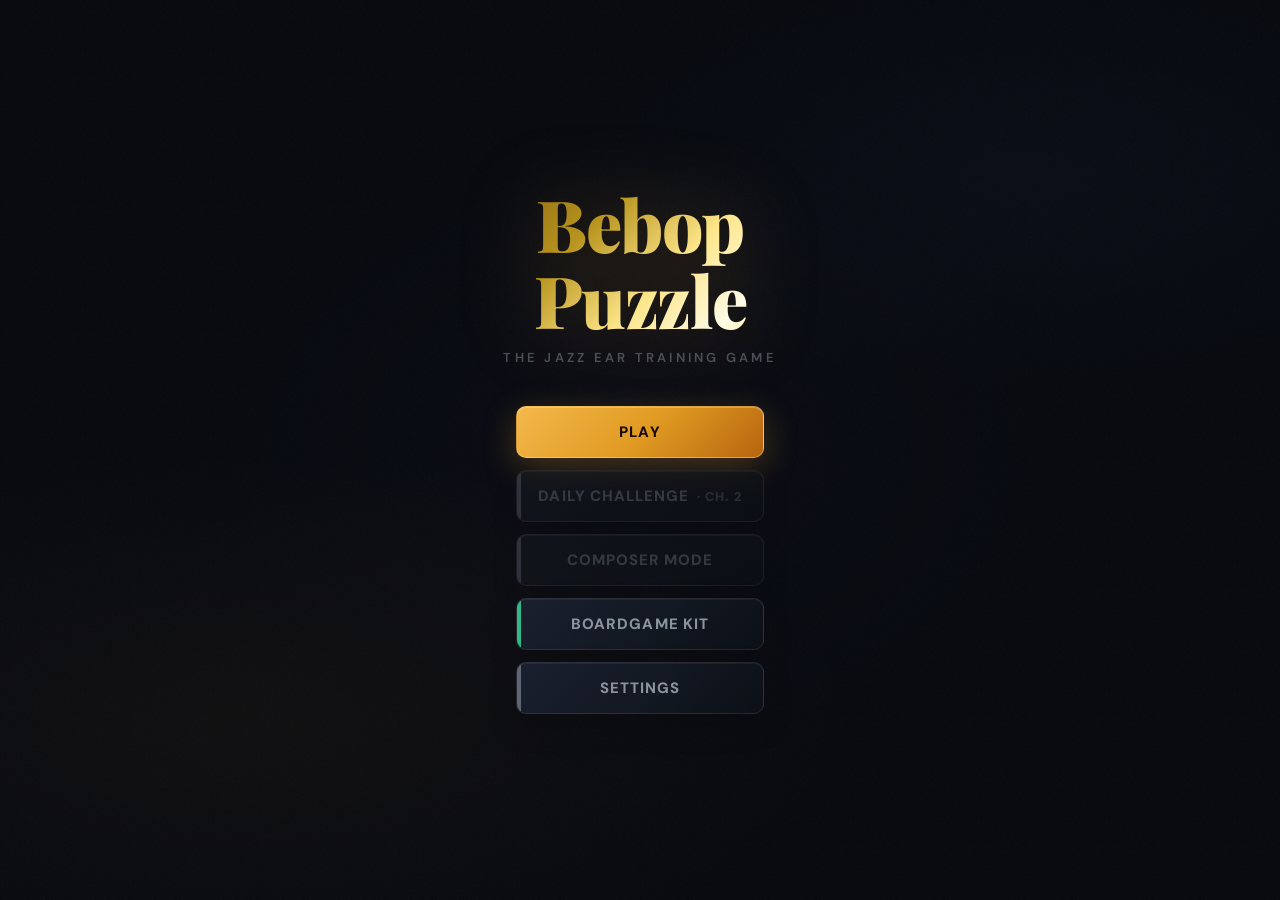
==== commit f1c95a77: "Make the game about the ear: generator, theory, feedback, hints (Phases E+F) Ear training - Generato" ====
--- a/index.html
+++ b/index.html
@@ -2,7 +2,7 @@
 <html lang="en">
 <head>
     <meta charset="UTF-8">
-    <meta name="viewport" content="width=device-width, initial-scale=1.0, user-scalable=no">
+    <meta name="viewport" content="width=device-width, initial-scale=1.0, viewport-fit=cover">
     <title>Bebop Puzzle</title>
     <link rel="preconnect" href="https://fonts.googleapis.com">
     <link rel="preconnect" href="https://fonts.gstatic.com" crossorigin>
@@ -49,6 +49,8 @@
             background: var(--bg-deep);
             color: var(--text-primary);
             overflow: hidden;
+            /* Pinch-zoom stays available; double-tap zoom would fight quick taps. */
+            touch-action: manipulation;
             height: 100dvh;
             height: 100vh; /* fallback for older browsers */
             @supports (height: 100dvh) { height: 100dvh; }
@@ -217,13 +219,15 @@
             --menu-glow: rgba(91,141,239,0.13);
         }
         .landing-btn-daily .daily-check { color: #34d399; margin-left: 6px; }
+        .landing-btn-daily .daily-lock { opacity: 0.7; font-size: 0.85em; margin-left: 4px; }
 
         .landing-btn-composer {
             --menu-accent: #a78bfa;
             --menu-border-hover: rgba(167,139,250,0.34);
             --menu-glow: rgba(167,139,250,0.12);
         }
-        .landing-btn-composer.locked {
+        .landing-btn-composer.locked,
+        .landing-btn-daily.locked {
             --menu-accent: rgba(139,148,158,0.42);
             --menu-border-hover: rgba(255,255,255,0.09);
             --menu-glow: rgba(0,0,0,0.18);
@@ -394,13 +398,13 @@
             justify-content: center;
             border: 1px solid currentColor;
             border-radius: 4px;
-            font-size: 8px;
+            font-size: 10px;
             font-weight: 900;
             line-height: 1;
         }
         .map-tab .tab-lock {
             margin-left: 2px;
-            font-size: 8px;
+            font-size: 10px;
             font-weight: 900;
             letter-spacing: 0;
             opacity: 0.9;
@@ -641,7 +645,7 @@
             font-size: 16px;
         }
         .mission-top-badge-label {
-            font-size: 9px;
+            font-size: 10px;
             line-height: 1;
             color: var(--green);
             font-weight: 900;
@@ -1279,7 +1283,7 @@
         .level-node.playable .level-next-badge {
             position: absolute; top: -6px; right: -6px;
             background: var(--gold); color: #1a0800;
-            font-size: 9px; font-weight: 800;
+            font-size: 10px; font-weight: 800;
             padding: 2px 6px; border-radius: 6px;
             box-shadow: 0 2px 8px var(--gold-glow);
         }
@@ -2041,6 +2045,18 @@
         .piece-tray.tray-compact .tray-piece-thumb img { width: 56px; height: 56px; }
         .piece-tray::-webkit-scrollbar { display: none; }
 
+        .tray-flip-btn {
+            position: absolute; top: -8px; right: -8px; z-index: 2;
+            width: 26px; height: 26px; border-radius: 50%;
+            display: flex; align-items: center; justify-content: center;
+            background: #2a2118; color: var(--gold); border: 1px solid rgba(240,168,48,0.55);
+            font-size: 13px; line-height: 1; cursor: pointer; padding: 0;
+            box-shadow: 0 2px 6px rgba(0,0,0,0.35);
+        }
+        .tray-flip-btn:hover { background: #3a2d1f; }
+        .tray-flip-btn:focus-visible { outline: 2px solid var(--gold); outline-offset: 2px; }
+        .tray-piece.tray-flipped .tray-piece-thumb { animation: tray-flip 0.3s ease; }
+        @keyframes tray-flip { 0% { transform: scaleX(1); } 50% { transform: scaleX(0); } 100% { transform: scaleX(1); } }
         .tray-piece {
             position: relative;
             flex-shrink: 0;
@@ -2205,6 +2221,14 @@
         }
 
         /* ---- Hint visuals ---- */
+        .grid-column.hint-listen { animation: hint-listen-pulse 1.2s ease-in-out 3; border-radius: 12px; }
+        @keyframes hint-listen-pulse {
+            0%, 100% { box-shadow: 0 0 0 0 rgba(240,168,48,0); }
+            50% { box-shadow: 0 0 0 2px rgba(240,168,48,0.6), 0 0 22px rgba(240,168,48,0.3); }
+        }
+        @media (prefers-reduced-motion: reduce) {
+            .grid-column.hint-listen { animation: none; box-shadow: 0 0 0 2px rgba(240,168,48,0.6); }
+        }
         .hint-ghost {
             position: absolute; left: 0; right: 0;
             border: 2px dashed var(--purple);
@@ -2241,14 +2265,14 @@
         }
         .hint-piece-option img { border-radius: 6px; }
         .hint-piece-option-label {
-            font-size: 8px; font-weight: 700;
+            font-size: 10px; font-weight: 700;
             text-align: center; margin-top: 3px;
             text-transform: uppercase;
             color: var(--text-muted);
         }
         .hint-piece-option-variant {
             max-width: 54px;
-            font-size: 7px;
+            font-size: 10px;
             font-weight: 700;
             line-height: 1.1;
             text-align: center;
@@ -2428,6 +2452,28 @@
         }
         .success-overlay.hidden { display: none; }
 
+        .success-line-wrap { margin: 12px 0 2px; }
+        .success-line-title {
+            font-size: 10px; font-weight: 800; letter-spacing: 0.08em; text-transform: uppercase;
+            color: var(--text-muted); margin-bottom: 6px;
+        }
+        .success-line { display: flex; gap: 4px; justify-content: center; }
+        .sl-col {
+            flex: 1 1 0; min-width: 0; padding: 5px 2px 4px; border-radius: 8px;
+            background: rgba(255,255,255,0.035); border: 1px solid transparent;
+        }
+        .sl-col.sl-yours { border-color: rgba(240,168,48,0.45); }
+        .sl-col.sl-target { flex: 0 0 auto; padding: 5px 6px 4px; }
+        .sl-chord { font-size: 11px; font-weight: 800; color: var(--gold); margin-bottom: 3px; white-space: nowrap; overflow: hidden; text-overflow: ellipsis; }
+        .sl-note { font-size: 12px; line-height: 1.3; color: var(--text-primary); white-space: nowrap; }
+        .sl-role { font-size: 10px; color: var(--text-muted); margin-left: 2px; }
+        .sl-role.sl-chr { color: #7fa8f5; }
+        .success-line-play {
+            margin-top: 8px; padding: 6px 12px; border-radius: 999px; cursor: pointer;
+            background: rgba(240,168,48,0.1); border: 1px solid rgba(240,168,48,0.35);
+            color: var(--gold); font: 700 11px 'DM Sans', sans-serif;
+        }
+        .success-line-play:focus-visible { outline: 2px solid var(--gold); outline-offset: 2px; }
         .success-modal {
             background: var(--bg-card);
             border: 1px solid var(--border-medium);
@@ -2626,7 +2672,7 @@
             justify-content: center;
             border: 1px solid currentColor;
             border-radius: 6px;
-            font-size: 9px;
+            font-size: 10px;
             font-weight: 900;
             letter-spacing: 0.08em;
             line-height: 1;
@@ -3828,7 +3874,7 @@
             border-radius: 999px;
             background: rgba(52,211,153,0.9);
             color: #07110c;
-            font-size: 8px;
+            font-size: 10px;
             font-weight: 900;
             line-height: 1;
             text-transform: uppercase;
@@ -4124,7 +4170,7 @@
             gap: 8px; flex: 1; min-width: 0;
         }
         .knob-label {
-            font-size: 9px; font-weight: 700; letter-spacing: 0.12em;
+            font-size: 10px; font-weight: 700; letter-spacing: 0.12em;
             text-transform: uppercase; color: var(--text-muted);
             text-align: center;
         }
@@ -4217,7 +4263,7 @@
             margin-bottom: 12px;
         }
         .swing-gauge-label {
-            font-size: 9px; font-weight: 700; letter-spacing: 0.12em;
+            font-size: 10px; font-weight: 700; letter-spacing: 0.12em;
             text-transform: uppercase; color: var(--text-muted);
         }
         .swing-gauge-value {
@@ -4293,7 +4339,7 @@
         }
         .swing-gauge-tick-label {
             position: absolute;
-            font-size: 7px; font-weight: 600;
+            font-size: 10px; font-weight: 600;
             color: var(--text-muted);
             transform: translateX(-50%);
         }
@@ -4372,11 +4418,11 @@
             .puzzle-bottombar { padding: 6px 12px 8px; }
             .tray-piece-thumb { width: 44px; height: 44px; min-width: 44px; min-height: 44px; }
             .tray-piece-thumb img { width: 44px; height: 44px; }
-            .tray-piece-label { font-size: 8px; }
+            .tray-piece-label { font-size: 11px; }
             .tempo-hint { padding: 6px 10px; width: 132px; }
             .tempo-hint-value { font-size: 13px; }
             .play-btn { width: 48px; height: 48px; }
-            .play-status-label { font-size: 8px; }
+            .play-status-label { font-size: 10px; }
         }
         @media (max-width: 480px) {
             .puzzle-topbar { padding: 10px 12px; }
@@ -4391,13 +4437,13 @@
             .play-btn { width: 56px; height: 56px; }
             .play-btn::before { inset: -6px; }
             .play-btn-icon { transform: translateX(1px) scale(0.86); }
-            .play-status-label { min-width: 56px; font-size: 9px; }
+            .play-status-label { min-width: 56px; font-size: 10px; }
             .hint-btn { min-width: 44px; min-height: 44px; }
             .craft-btn { min-width: 44px; min-height: 44px; }
             .star-info-btn { display: none; }
             .tempo-hint { padding: 8px 10px; }
             .tempo-hint-value { font-size: 14px; }
-            .tempo-hint-labels { font-size: 9px; }
+            .tempo-hint-labels { font-size: 10px; }
             .mission-strip { grid-template-columns: 1fr; }
             .mission-desc { min-height: 0; }
             .success-modal, .warmup-modal, .piece-intro-modal, .reward-modal {
@@ -4405,8 +4451,8 @@
             }
             .piece-tray.tray-compact .tray-piece-thumb { width: 44px; height: 44px; }
             .piece-tray.tray-compact .tray-piece-thumb img { width: 44px; height: 44px; }
-            .piece-tray.tray-compact .tray-piece-label { font-size: 9px; }
-            .piece-tray.tray-compact .tray-piece-variant { font-size: 8px; }
+            .piece-tray.tray-compact .tray-piece-label { font-size: 11px; }
+            .piece-tray.tray-compact .tray-piece-variant { font-size: 10px; }
         }
         /* Mobile: compact tray + craft tool strip */
         @media (max-width: 640px) {
@@ -4468,7 +4514,7 @@
             .craft-piece-label,
             .craft-variant-label {
                 max-width: 100%;
-                font-size: 9px;
+                font-size: 10px;
                 min-height: 10px;
             }
             .craft-btn { min-width: 0; min-height: 0; }
@@ -4502,13 +4548,13 @@
             }
             .craft-claim-hint.visible {
                 margin-top: 2px;
-                font-size: 9px;
+                font-size: 10px;
             }
             /* Compact tempo panel on mobile to avoid grid overlap */
             .tempo-hint { width: 120px; padding: 6px 10px; right: 4px; margin-bottom: 4px; }
             .tempo-hint-value { font-size: 14px; margin-bottom: 2px; }
-            .tempo-hint-labels { font-size: 9px; }
-            .tempo-hint-title { font-size: 9px; margin-bottom: 3px; }
+            .tempo-hint-labels { font-size: 10px; }
+            .tempo-hint-title { font-size: 10px; margin-bottom: 3px; }
         }
 
         /* =============================================
@@ -4949,7 +4995,8 @@
     </style>
 </head>
 <body>
-    <script src="library-data.js"></script>
+    <script src="library-data.js?v=1.7"></script>
+    <script src="piece-art.js?v=1.7"></script>
     <div class="ambient-bg"></div>
     <div class="noise-overlay"></div>
 
@@ -5432,8 +5479,8 @@
                 </div>
                 <div class="star-info-popup hidden" id="star-info-popup">
                     <div style="font-weight:700;margin-bottom:4px;">Star Rating</div>
-                    <div>★★★ ≤2 listens, no hints, no mistakes</div>
-                    <div>★★☆ ≤4 listens, at most 1 hint or mistake</div>
+                    <div id="star-info-3">★★★ ≤2 listens, no hints, no mistakes</div>
+                    <div id="star-info-2">★★☆ ≤4 listens, at most 1 hint or mistake</div>
                     <div>★☆☆ Complete the level</div>
                 </div>
             </div>
@@ -5516,11 +5563,13 @@
             <div id="success-perfect-text"></div>
             <div class="success-stars" id="success-stars"></div>
             <div class="success-stats" id="success-stats"></div>
+            <div class="success-line-wrap" id="success-line-wrap"></div>
             <div class="success-feedback" id="success-feedback"></div>
             <div class="success-next-goal" id="success-next-goal"></div>
             <div class="success-missions" id="success-missions"></div>
             <div class="success-actions">
                 <button class="success-btn success-btn-retry" onclick="retryLevel()">Retry</button>
+                <button class="success-btn success-btn-retry" id="success-remix-btn" onclick="remixLevel()" title="A new puzzle for this level">Remix</button>
                 <button class="success-btn success-btn-next" onclick="nextLevel()">Next</button>
             </div>
         </div>
@@ -5730,6 +5779,10 @@
                 <button class="sound-preset-btn" onclick="applySoundPreset('classic')">Classic</button>
             </div>
 
+            <div class="sound-panel-presets">
+                <button class="sound-preset-btn" id="comp-toggle" onclick="toggleComp()" aria-pressed="true">Chords under melody: On</button>
+            </div>
+
             <div class="sound-panel-preview">
                 <button class="sound-preview-btn" onclick="previewSoundPanel()">♪ Preview Sound</button>
             </div>
@@ -5791,10 +5844,93 @@
     };
 }
 
-function getTargetNote(position, chord) {
+// ------------------------------------------------------------------
+// Chord scales — which pitches belong to each chord's sound. Used to keep
+// stepwise pieces (Approach, Neighbor, Enclosure) inside the harmony, so only the
+// final half step into a target is chromatic, as in real bebop lines.
+// ------------------------------------------------------------------
+const CHORD_SCALES = {
+    '0,4,7,11': [0,2,4,5,7,9,11],      // maj7  → Ionian
+    '0,3,7,10': [0,2,3,5,7,9,10],      // m7    → Dorian
+    '0,4,7,10': [0,2,4,5,7,9,10],      // 7     → Mixolydian
+    '0,3,6,10': [0,1,3,5,6,8,10],      // m7b5  → Locrian
+    '0,3,6,9':  [0,2,3,5,6,8,9,11],    // dim7  → whole-half diminished
+    '0,4,7,9':  [0,2,4,5,7,9,11],      // 6     → major
+    '0,3,7,9':  [0,2,3,5,7,9,11],      // m6    → melodic minor
+    '0,4,6,10': [0,1,3,4,6,8,10],      // 7alt  → altered
+};
+
+function chordScalePcs(chord) {
+    if (!chord) return null;
+    const rel = CHORD_SCALES[chord.intervals.join(',')] || CHORD_SCALES['0,4,7,10'];
+    return new Set(rel.map(i => (chord.rootIndex + i) % 12));
+}
+
+// Nearest scale tone strictly above (dir = 1) or below (dir = -1) `note`.
+// Without a chord this falls back to a whole step.
+function scaleStep(note, chord, dir) {
+    const pcs = chordScalePcs(chord);
+    if (!pcs) return note + 2 * dir;
+    for (let i = 1; i <= 3; i++) {
+        const n = note + i * dir;
+        if (pcs.has(((n % 12) + 12) % 12)) return n;
+    }
+    return note + 2 * dir;
+}
+
+function isChordTone(note, chord) {
+    if (!chord) return false;
+    const pc = ((note - chord.rootIndex) % 12 + 12) % 12;
+    return chord.intervals.includes(pc);
+}
+
+// Role of a note over a chord: chord tones as R/3/5/7, colour tones as 9/11/13,
+// everything else (passing / leading tones) as "chr" for chromatic.
+function noteRole(note, chord) {
+    if (!chord) return '';
+    const pc = ((note - chord.rootIndex) % 12 + 12) % 12;
+    const idx = chord.intervals.indexOf(pc);
+    if (idx >= 0) {
+        const third = chord.intervals[1] === 3 ? '♭3' : '3';
+        const fifth = chord.intervals[2] === 6 ? '♭5' : chord.intervals[2] === 8 ? '♯5' : '5';
+        const seventh = chord.intervals[3] === 9 ? (chord.intervals[1] === 3 && chord.intervals[2] === 6 ? '°7' : '6') :
+            chord.intervals[3] === 10 ? '♭7' : '7';
+        return ['R', third, fifth, seventh][idx];
+    }
+    const pcs = chordScalePcs(chord);
+    if (pcs && pcs.has((note % 12 + 12) % 12)) {
+        return { 1: '♭9', 2: '9', 3: '♯9', 5: '11', 6: '♯11', 8: '♭13', 9: '13' }[pc] || 'scale';
+    }
+    return 'chr';
+}
+
+// Note spelling that follows the key: flats in flat keys, sharps in sharp keys.
+const SHARP_SPELLING = ['C','C♯','D','D♯','E','F','F♯','G','G♯','A','A♯','B'];
+const FLAT_SPELLING  = ['C','D♭','D','E♭','E','F','G♭','G','A♭','A','B♭','B'];
+const MIXED_SPELLING = ['C','C♯','D','E♭','E','F','F♯','G','A♭','A','B♭','B'];
+// Spelling follows the key each chord implies: major chords their own key, minor
+// chords their relative major (Fm7 → A♭ → flats), dominants the key they resolve to
+// (D7 → G → sharps), half-diminished the relative major of their minor resolution.
+function spellingForKey(chordSymbol) {
+    const chord = parseChord(chordSymbol);
+    if (!chord) return MIXED_SPELLING;
+    const iv = chord.intervals.join(',');
+    const offset = { '0,3,7,10': 3, '0,3,7,9': 3, '0,4,7,10': 5, '0,4,6,10': 5, '0,3,6,10': 8, '0,3,6,9': 1 }[iv] || 0;
+    const keyPc = (chord.rootIndex + offset) % 12;
+    if ([5, 10, 3, 8, 1, 6].includes(keyPc)) return FLAT_SPELLING;   // F B♭ E♭ A♭ D♭ G♭
+    if ([7, 2, 9, 4, 11].includes(keyPc)) return SHARP_SPELLING;     // G D A E B
+    return MIXED_SPELLING;
+}
+function spellNote(midi, spelling = MIXED_SPELLING) {
+    return spelling[((midi % 12) + 12) % 12];
+}
+
+// degree: chord tone the line resolves to (0 = root, 1 = 3rd, 2 = 5th, 3 = 7th).
+// Defaults to the historical mapping: root on half rows, 5th on whole rows.
+function getTargetNote(position, chord, degreeOverride) {
     if (!chord) return null;
     const isMiddleOrEdge = position % 1 !== 0;
-    const degree = isMiddleOrEdge ? 0 : 2;
+    const degree = degreeOverride ?? (isMiddleOrEdge ? 0 : 2);
     let octave;
     if (position < 0) octave = 6;
     else if (position < 1) octave = 5;
@@ -5851,42 +5987,48 @@
     return sel && sel[key] ? intervalToSemitones(sel[key]) : 1;
 }
 
-function calculateApproachNotes(piece, targetNote, sel) {
+// Approach: walks through the chord's scale and slides into the target by a
+// chromatic half step (from below when Ascending, from above when Descending).
+function calculateApproachNotes(piece, chord, targetNote) {
     if (targetNote === null) return [];
-    const isAsc = piece.label === 'Ascending';
-    const s1=getInterval(sel,'int1'), s2=getInterval(sel,'int2'), s3=getInterval(sel,'int3'), s4=getInterval(sel,'int4');
-    if (isAsc) { const n4=targetNote-s4, n3=n4-s3, n2=n3-s2, n1=n2-s1; return [n1,n2,n3,n4]; }
-    else { const n4=targetNote+s4, n3=n4+s3, n2=n3+s2, n1=n2+s1; return [n1,n2,n3,n4]; }
-}
-
-function calculateNeighborNotes(piece, targetNote, sel) {
+    const dir = piece.label === 'Ascending' ? -1 : 1; // side the line comes from
+    const n4 = targetNote + dir;
+    const n3 = scaleStep(n4, chord, dir);
+    const n2 = scaleStep(n3, chord, dir);
+    const n1 = scaleStep(n2, chord, dir);
+    return [n1, n2, n3, n4];
+}
+
+// Neighbor: decorates the target with its upper scale neighbor and its lower
+// chromatic neighbor. Upper First touches the note above first; Lower First, below.
+function calculateNeighborNotes(piece, chord, targetNote) {
     if (targetNote === null) return [];
-    const above = piece.label === 'Upper First';
-    const s2 = getInterval(sel,'int1'), s4 = getInterval(sel,'int3');
-    if (above) return [targetNote, targetNote+s2, targetNote, targetNote-s4];
-    else return [targetNote, targetNote-s2, targetNote, targetNote+s4];
-}
-
-function calculateEnclosureNotes(piece, targetNote, sel) {
+    const upper = scaleStep(targetNote, chord, 1);
+    const lower = targetNote - 1;
+    if (piece.label === 'Upper First') return [targetNote, upper, targetNote, lower];
+    return [targetNote, lower, targetNote, upper];
+}
+
+// Enclosure: two notes on one side of the target, then two on the other, ending
+// on the classic pair — scale tone above / chromatic half step below.
+function calculateEnclosureNotes(piece, chord, targetNote) {
     if (targetNote === null) return [];
-    const s12=getInterval(sel,'int1'), s34=getInterval(sel,'int2'), s4t=getInterval(sel,'int3');
     if (piece.label === 'From Above') {
-        // First two notes are ABOVE the target, then leaps below
-        const n2=targetNote+s12, n1=n2+s12, n4=targetNote-s4t, n3=n4-s34;
-        return [n1,n2,n3,n4];
-    } else {
-        // First two notes are BELOW the target, then leaps above
-        const n2=targetNote-s12, n1=n2-s12, n4=targetNote+s4t, n3=n4+s34;
-        return [n1,n2,n3,n4];
-    }
+        const n2 = scaleStep(targetNote, chord, 1), n1 = scaleStep(n2, chord, 1);
+        const n4 = targetNote - 1, n3 = scaleStep(n4, chord, -1);
+        return [n1, n2, n3, n4];
+    }
+    const n2 = targetNote - 1, n1 = scaleStep(n2, chord, -1);
+    const n4 = scaleStep(targetNote, chord, 1), n3 = scaleStep(n4, chord, 1);
+    return [n1, n2, n3, n4];
 }
 
 function calculatePieceNotes(piece, chord, targetNote, sel) {
     const n = piece.name.toLowerCase();
     if (n.includes('arpeggio')) return calculateArpeggioNotes(piece, chord, targetNote);
-    if (n.includes('approach')) return calculateApproachNotes(piece, targetNote, sel);
-    if (n.includes('neighbor')) return calculateNeighborNotes(piece, targetNote, sel);
-    if (n.includes('enclosure')) return calculateEnclosureNotes(piece, targetNote, sel);
+    if (n.includes('approach')) return calculateApproachNotes(piece, chord, targetNote);
+    if (n.includes('neighbor')) return calculateNeighborNotes(piece, chord, targetNote);
+    if (n.includes('enclosure')) return calculateEnclosureNotes(piece, chord, targetNote);
     return [];
 }
 
@@ -5922,7 +6064,7 @@
 let activePlayheadEls = [];
 
 // Sound design parameters (0–1 range, persisted)
-let soundParams = { tone: 0.9, drive: 0.0, reverb: 0.03, tremRate: 0.2, tremDepth: 0.1, swing: 0.64 };
+let soundParams = { tone: 0.9, drive: 0.0, reverb: 0.03, tremRate: 0.2, tremDepth: 0.1, swing: 0.64, comp: true };
 
 // Processing chain nodes (created lazily)
 let _toneFilter = null;
@@ -6208,96 +6350,96 @@
 const LEVEL_TEMPLATES = [
     // Chapter 1: Arpeggios — progressive mechanics introduction
     // Levels 1-2: craft hidden, Levels 3-5: flip only, Levels 6-8: full craft
-    {id:"ch1_01", ch:1, name:"First Chorus",    len:2, rem:1, pool:["Arpeggio"], newPc:"Arpeggio", hints:3, time:60,  craft:'hidden', tutorial:"Listen to the melody, then drag the piece into the highlighted column."},
-    {id:"ch1_02", ch:1, name:"Turnaround",      len:3, rem:1, pool:["Arpeggio"], newPc:null, hints:3, time:90,  craft:'hidden', tutorial:"Tap any filled column to hear just that part of the melody."},
-    {id:"ch1_03", ch:1, name:"Going Down",      len:2, rem:1, pool:["Arpeggio"], newPc:null, hints:3, time:60,  craft:'flip',   tutorial:"This piece needs to go the other way!"},
-    {id:"ch1_04", ch:1, name:"High Wire",       len:3, rem:1, pool:["Arpeggio"], newPc:null, hints:3, time:90,  craft:'flip', requireFlip:true},
-    {id:"ch1_05", ch:1, name:"Walking Bass",    len:4, rem:1, pool:["Arpeggio"], newPc:null, hints:3, time:100, craft:'flip'},
-    {id:"ch1_06", ch:1, name:"Double Up",       len:3, rem:2, pool:["Arpeggio"], newPc:null, hints:3, time:120, craft:'full',   tutorial:"You need two pieces but only have one!"},
-    {id:"ch1_07", ch:1, name:"Contrary Motion", len:4, rem:2, pool:["Arpeggio"], newPc:null, hints:2, time:120, craft:'full'},
-    {id:"ch1_08", ch:1, name:"Blowing Session", len:4, rem:3, pool:["Arpeggio"], newPc:null, hints:1, time:180, craft:'full'},
+    {id:"ch1_01", ch:1, name:"First Chorus",    len:2, rem:1, pool:["Arpeggio"], newPc:"Arpeggio", hints:3,  craft:'hidden', tutorial:"Listen to the melody, then drag the piece into the highlighted column."},
+    {id:"ch1_02", ch:1, name:"Turnaround",      len:3, rem:1, pool:["Arpeggio"], newPc:null, hints:3,  craft:'hidden', tutorial:"Tap any filled column to hear just that part of the melody."},
+    {id:"ch1_03", ch:1, name:"Going Down",      len:2, rem:1, pool:["Arpeggio"], newPc:null, hints:3,  craft:'flip',   tutorial:"This piece needs to go the other way!"},
+    {id:"ch1_04", ch:1, name:"High Wire",       len:3, rem:1, pool:["Arpeggio"], newPc:null, hints:3,  craft:'flip', requireFlip:true},
+    {id:"ch1_05", ch:1, name:"Walking Bass",    len:4, rem:1, pool:["Arpeggio"], newPc:null, hints:3, craft:'flip'},
+    {id:"ch1_06", ch:1, name:"Double Up",       len:3, rem:2, pool:["Arpeggio"], newPc:null, hints:3, craft:'full',   tutorial:"You need two pieces but only have one!"},
+    {id:"ch1_07", ch:1, name:"Contrary Motion", len:4, rem:2, pool:["Arpeggio"], newPc:null, hints:2, craft:'full'},
+    {id:"ch1_08", ch:1, name:"Blowing Session", len:4, rem:3, pool:["Arpeggio"], newPc:null, hints:1, craft:'full'},
 
     // Chapter 2: Neighbors — "The Smooth Chapter" (longer chains, fewer removals)
-    {id:"ch2_01", ch:2, name:"Close Quarters",    len:2, rem:1, pool:["Arpeggio","Neighbor"], newPc:"Neighbor", hints:3, time:60,  tutorial:"You unlocked the Neighbor piece! Sing the melody back — can you hear where it stays close?"},
-    {id:"ch2_02", ch:2, name:"Half Step Away",    len:3, rem:1, pool:["Arpeggio","Neighbor"], newPc:"Neighbor", hints:3, time:75},
-    {id:"ch2_03", ch:2, name:"Grace Note",        len:3, rem:1, pool:["Arpeggio","Neighbor"], newPc:"Neighbor", hints:3, time:75},
-    {id:"ch2_04", ch:2, name:"Long Tone",         len:4, rem:1, pool:["Arpeggio","Neighbor"], newPc:"Neighbor", hints:3, time:90},
-    {id:"ch2_05", ch:2, name:"Ballad Tempo",      len:4, rem:2, pool:["Arpeggio","Neighbor"], newPc:"Neighbor", hints:3, time:110},
-    {id:"ch2_06", ch:2, name:"Lean In",           len:3, rem:2, pool:["Arpeggio","Neighbor"], newPc:"Neighbor", hints:2, time:100},
-    {id:"ch2_07", ch:2, name:"Passing Tone",      len:4, rem:2, pool:["Arpeggio","Neighbor"], newPc:"Neighbor", hints:2, time:120},
-    {id:"ch2_08", ch:2, name:"Sustained Line",    len:5, rem:2, pool:["Arpeggio","Neighbor"], newPc:"Neighbor", hints:2, time:130},
-    {id:"ch2_09", ch:2, name:"Free Choice",       len:4, rem:2, pool:["Arpeggio","Neighbor"], newPc:null,       hints:2, time:110},
-    {id:"ch2_10", ch:2, name:"Vibrato",           len:5, rem:2, pool:["Arpeggio","Neighbor"], newPc:"Neighbor", hints:2, time:130},
-    {id:"ch2_11", ch:2, name:"Open Voicing",      len:4, rem:3, pool:["Arpeggio","Neighbor"], newPc:null,       hints:1, time:160},
-    {id:"ch2_12", ch:2, name:"Body and Soul",     len:5, rem:3, pool:["Arpeggio","Neighbor"], newPc:"Neighbor", hints:1, time:170},
-    {id:"ch2_13", ch:2, name:"Round Midnight",    len:5, rem:3, pool:["Arpeggio","Neighbor"], newPc:null,       hints:1, time:170},
-    {id:"ch2_14", ch:2, name:"Tenderly",          len:5, rem:3, pool:["Arpeggio","Neighbor"], newPc:"Neighbor", hints:1, time:180},
-    {id:"ch2_15", ch:2, name:"Neighbor Mastery",  len:5, rem:3, pool:["Arpeggio","Neighbor"], newPc:null,       hints:0, time:180},
+    {id:"ch2_01", ch:2, name:"Close Quarters",    len:2, rem:1, pool:["Arpeggio","Neighbor"], newPc:"Neighbor", hints:3,  tutorial:"You unlocked the Neighbor piece! Sing the melody back — can you hear where it stays close?"},
+    {id:"ch2_02", ch:2, name:"Half Step Away",    len:3, rem:1, pool:["Arpeggio","Neighbor"], newPc:"Neighbor", hints:3,},
+    {id:"ch2_03", ch:2, name:"Grace Note",        len:3, rem:1, pool:["Arpeggio","Neighbor"], newPc:"Neighbor", hints:3,},
+    {id:"ch2_04", ch:2, name:"Long Tone",         len:4, rem:1, pool:["Arpeggio","Neighbor"], newPc:"Neighbor", hints:3,},
+    {id:"ch2_05", ch:2, name:"Ballad Tempo",      len:4, rem:2, pool:["Arpeggio","Neighbor"], newPc:"Neighbor", hints:3,},
+    {id:"ch2_06", ch:2, name:"Lean In",           len:3, rem:2, pool:["Arpeggio","Neighbor"], newPc:"Neighbor", hints:2,},
+    {id:"ch2_07", ch:2, name:"Passing Tone",      len:4, rem:2, pool:["Arpeggio","Neighbor"], newPc:"Neighbor", hints:2,},
+    {id:"ch2_08", ch:2, name:"Sustained Line",    len:5, rem:2, pool:["Arpeggio","Neighbor"], newPc:"Neighbor", hints:2,},
+    {id:"ch2_09", ch:2, name:"Free Choice",       len:4, rem:2, pool:["Arpeggio","Neighbor"], newPc:null,       hints:2,},
+    {id:"ch2_10", ch:2, name:"Vibrato",           len:5, rem:2, pool:["Arpeggio","Neighbor"], newPc:"Neighbor", hints:2,},
+    {id:"ch2_11", ch:2, name:"Open Voicing",      len:4, rem:3, pool:["Arpeggio","Neighbor"], newPc:null,       hints:1,},
+    {id:"ch2_12", ch:2, name:"Body and Soul",     len:5, rem:3, pool:["Arpeggio","Neighbor"], newPc:"Neighbor", hints:1,},
+    {id:"ch2_13", ch:2, name:"Round Midnight",    len:5, rem:3, pool:["Arpeggio","Neighbor"], newPc:null,       hints:1,},
+    {id:"ch2_14", ch:2, name:"Tenderly",          len:5, rem:3, pool:["Arpeggio","Neighbor"], newPc:"Neighbor", hints:1,},
+    {id:"ch2_15", ch:2, name:"Neighbor Mastery",  len:5, rem:3, pool:["Arpeggio","Neighbor"], newPc:null,       hints:0,},
 
     // Chapter 3: Approaches — "The Precision Chapter" (high fill ratio, directional choices)
-    {id:"ch3_01", ch:3, name:"Leading Tone",      len:2, rem:1, pool:["Arpeggio","Neighbor","Approach"], newPc:"Approach", hints:3, time:60,  tutorial:"The Approach walks by step and slides a half step into the target. Sing it — hear the steps leading in?"},
-    {id:"ch3_02", ch:3, name:"Chromatic Slide",   len:2, rem:1, pool:["Arpeggio","Neighbor","Approach"], newPc:"Approach", hints:3, time:60},
-    {id:"ch3_03", ch:3, name:"Half Step Hustle",  len:3, rem:2, pool:["Arpeggio","Neighbor","Approach"], newPc:"Approach", hints:3, time:100},
-    {id:"ch3_04", ch:3, name:"Sidestep",          len:3, rem:2, pool:["Arpeggio","Neighbor","Approach"], newPc:"Approach", hints:3, time:100},
-    {id:"ch3_05", ch:3, name:"No Safety Net",     len:3, rem:2, pool:["Arpeggio","Neighbor","Approach"], newPc:null,       hints:3, time:100},
-    {id:"ch3_06", ch:3, name:"Donna Lee",         len:4, rem:2, pool:["Arpeggio","Neighbor","Approach"], newPc:"Approach", hints:2, time:120},
-    {id:"ch3_07", ch:3, name:"Outside In",        len:4, rem:2, pool:["Arpeggio","Neighbor","Approach"], newPc:null,       hints:2, time:120},
-    {id:"ch3_08", ch:3, name:"Fill Every Bar",    len:3, rem:3, pool:["Arpeggio","Neighbor","Approach"], newPc:"Approach", hints:2, time:130},
-    {id:"ch3_09", ch:3, name:"Confirmation",      len:4, rem:2, pool:["Arpeggio","Neighbor","Approach"], newPc:"Approach", hints:2, time:120},
-    {id:"ch3_10", ch:3, name:"Anthropology",      len:4, rem:3, pool:["Arpeggio","Neighbor","Approach"], newPc:null,       hints:1, time:160},
-    {id:"ch3_11", ch:3, name:"Cherokee",          len:4, rem:3, pool:["Arpeggio","Neighbor","Approach"], newPc:"Approach", hints:1, time:160},
-    {id:"ch3_12", ch:3, name:"The Long Walk",     len:5, rem:2, pool:["Arpeggio","Neighbor","Approach"], newPc:null,       hints:1, time:150},
-    {id:"ch3_13", ch:3, name:"Epistrophy",        len:5, rem:3, pool:["Arpeggio","Neighbor","Approach"], newPc:"Approach", hints:1, time:180},
-    {id:"ch3_14", ch:3, name:"Salt Peanuts",      len:5, rem:3, pool:["Arpeggio","Neighbor","Approach"], newPc:null,       hints:0, time:180},
-    {id:"ch3_15", ch:3, name:"Approach Mastery",  len:5, rem:3, pool:["Arpeggio","Neighbor","Approach"], newPc:"Approach", hints:0, time:180},
+    {id:"ch3_01", ch:3, name:"Leading Tone",      len:2, rem:1, pool:["Arpeggio","Neighbor","Approach"], newPc:"Approach", hints:3,  tutorial:"The Approach walks by step and slides a half step into the target. Sing it — hear the steps leading in?"},
+    {id:"ch3_02", ch:3, name:"Chromatic Slide",   len:2, rem:1, pool:["Arpeggio","Neighbor","Approach"], newPc:"Approach", hints:3,},
+    {id:"ch3_03", ch:3, name:"Half Step Hustle",  len:3, rem:2, pool:["Arpeggio","Neighbor","Approach"], newPc:"Approach", hints:3,},
+    {id:"ch3_04", ch:3, name:"Sidestep",          len:3, rem:2, pool:["Arpeggio","Neighbor","Approach"], newPc:"Approach", hints:3,},
+    {id:"ch3_05", ch:3, name:"No Safety Net",     len:3, rem:2, pool:["Arpeggio","Neighbor","Approach"], newPc:null,       hints:3,},
+    {id:"ch3_06", ch:3, name:"Donna Lee",         len:4, rem:2, pool:["Arpeggio","Neighbor","Approach"], newPc:"Approach", hints:2,},
+    {id:"ch3_07", ch:3, name:"Outside In",        len:4, rem:2, pool:["Arpeggio","Neighbor","Approach"], newPc:null,       hints:2,},
+    {id:"ch3_08", ch:3, name:"Fill Every Bar",    len:3, rem:3, pool:["Arpeggio","Neighbor","Approach"], newPc:"Approach", hints:2,},
+    {id:"ch3_09", ch:3, name:"Confirmation",      len:4, rem:2, pool:["Arpeggio","Neighbor","Approach"], newPc:"Approach", hints:2,},
+    {id:"ch3_10", ch:3, name:"Anthropology",      len:4, rem:3, pool:["Arpeggio","Neighbor","Approach"], newPc:null,       hints:1,},
+    {id:"ch3_11", ch:3, name:"Cherokee",          len:4, rem:3, pool:["Arpeggio","Neighbor","Approach"], newPc:"Approach", hints:1,},
+    {id:"ch3_12", ch:3, name:"The Long Walk",     len:5, rem:2, pool:["Arpeggio","Neighbor","Approach"], newPc:null,       hints:1,},
+    {id:"ch3_13", ch:3, name:"Epistrophy",        len:5, rem:3, pool:["Arpeggio","Neighbor","Approach"], newPc:"Approach", hints:1,},
+    {id:"ch3_14", ch:3, name:"Salt Peanuts",      len:5, rem:3, pool:["Arpeggio","Neighbor","Approach"], newPc:null,       hints:0,},
+    {id:"ch3_15", ch:3, name:"Approach Mastery",  len:5, rem:3, pool:["Arpeggio","Neighbor","Approach"], newPc:"Approach", hints:0,},
 
     // Chapter 4: Enclosures — "The Asymmetry Chapter" (aggressive mixing, rem:4 boss)
-    {id:"ch4_01", ch:4, name:"The Cage",          len:2, rem:1, pool:["Arpeggio","Neighbor","Approach","Enclosure"], newPc:"Enclosure", hints:3, time:60,  tutorial:"Enclosures surround the target from both sides. Hum it back — notice how it circles the note?"},
-    {id:"ch4_02", ch:4, name:"Upper & Lower",     len:2, rem:1, pool:["Arpeggio","Neighbor","Approach","Enclosure"], newPc:"Enclosure", hints:3, time:60},
-    {id:"ch4_03", ch:4, name:"Orbiting",          len:3, rem:1, pool:["Arpeggio","Neighbor","Approach","Enclosure"], newPc:"Enclosure", hints:3, time:90},
-    {id:"ch4_04", ch:4, name:"Double Bind",       len:3, rem:2, pool:["Arpeggio","Neighbor","Approach","Enclosure"], newPc:"Enclosure", hints:3, time:110},
-    {id:"ch4_05", ch:4, name:"Birdland",          len:4, rem:2, pool:["Arpeggio","Neighbor","Approach","Enclosure"], newPc:"Enclosure", hints:3, time:120},
-    {id:"ch4_06", ch:4, name:"Wild Card",         len:3, rem:2, pool:["Arpeggio","Neighbor","Approach","Enclosure"], newPc:null,        hints:2, time:110},
-    {id:"ch4_07", ch:4, name:"Dizzy's Club",      len:4, rem:2, pool:["Arpeggio","Neighbor","Approach","Enclosure"], newPc:"Enclosure", hints:2, time:120},
-    {id:"ch4_08", ch:4, name:"Three Deep",        len:4, rem:3, pool:["Arpeggio","Neighbor","Approach","Enclosure"], newPc:"Enclosure", hints:2, time:150},
-    {id:"ch4_09", ch:4, name:"Catch and Release", len:4, rem:2, pool:["Arpeggio","Neighbor","Approach","Enclosure"], newPc:null,        hints:2, time:120},
-    {id:"ch4_10", ch:4, name:"Thelonious",        len:4, rem:3, pool:["Arpeggio","Neighbor","Approach","Enclosure"], newPc:"Enclosure", hints:1, time:160},
-    {id:"ch4_11", ch:4, name:"Coast to Coast",    len:5, rem:2, pool:["Arpeggio","Neighbor","Approach","Enclosure"], newPc:null,        hints:1, time:150},
-    {id:"ch4_12", ch:4, name:"52nd Street",       len:5, rem:3, pool:["Arpeggio","Neighbor","Approach","Enclosure"], newPc:"Enclosure", hints:1, time:180},
-    {id:"ch4_13", ch:4, name:"Night in Tunisia",  len:5, rem:3, pool:["Arpeggio","Neighbor","Approach","Enclosure"], newPc:null,        hints:1, time:180},
-    {id:"ch4_14", ch:4, name:"Minton's Playhouse",len:5, rem:3, pool:["Arpeggio","Neighbor","Approach","Enclosure"], newPc:"Enclosure", hints:0, time:180},
-    {id:"ch4_15", ch:4, name:"Enclosure Mastery", len:5, rem:4, pool:["Arpeggio","Neighbor","Approach","Enclosure"], newPc:null,        hints:0, time:200},
+    {id:"ch4_01", ch:4, name:"The Cage",          len:2, rem:1, pool:["Arpeggio","Neighbor","Approach","Enclosure"], newPc:"Enclosure", hints:3,  tutorial:"Enclosures surround the target from both sides. Hum it back — notice how it circles the note?"},
+    {id:"ch4_02", ch:4, name:"Upper & Lower",     len:2, rem:1, pool:["Arpeggio","Neighbor","Approach","Enclosure"], newPc:"Enclosure", hints:3,},
+    {id:"ch4_03", ch:4, name:"Orbiting",          len:3, rem:1, pool:["Arpeggio","Neighbor","Approach","Enclosure"], newPc:"Enclosure", hints:3,},
+    {id:"ch4_04", ch:4, name:"Double Bind",       len:3, rem:2, pool:["Arpeggio","Neighbor","Approach","Enclosure"], newPc:"Enclosure", hints:3,},
+    {id:"ch4_05", ch:4, name:"Birdland",          len:4, rem:2, pool:["Arpeggio","Neighbor","Approach","Enclosure"], newPc:"Enclosure", hints:3,},
+    {id:"ch4_06", ch:4, name:"Wild Card",         len:3, rem:2, pool:["Arpeggio","Neighbor","Approach","Enclosure"], newPc:null,        hints:2,},
+    {id:"ch4_07", ch:4, name:"Dizzy's Club",      len:4, rem:2, pool:["Arpeggio","Neighbor","Approach","Enclosure"], newPc:"Enclosure", hints:2,},
+    {id:"ch4_08", ch:4, name:"Three Deep",        len:4, rem:3, pool:["Arpeggio","Neighbor","Approach","Enclosure"], newPc:"Enclosure", hints:2,},
+    {id:"ch4_09", ch:4, name:"Catch and Release", len:4, rem:2, pool:["Arpeggio","Neighbor","Approach","Enclosure"], newPc:null,        hints:2,},
+    {id:"ch4_10", ch:4, name:"Thelonious",        len:4, rem:3, pool:["Arpeggio","Neighbor","Approach","Enclosure"], newPc:"Enclosure", hints:1,},
+    {id:"ch4_11", ch:4, name:"Coast to Coast",    len:5, rem:2, pool:["Arpeggio","Neighbor","Approach","Enclosure"], newPc:null,        hints:1,},
+    {id:"ch4_12", ch:4, name:"52nd Street",       len:5, rem:3, pool:["Arpeggio","Neighbor","Approach","Enclosure"], newPc:"Enclosure", hints:1,},
+    {id:"ch4_13", ch:4, name:"Night in Tunisia",  len:5, rem:3, pool:["Arpeggio","Neighbor","Approach","Enclosure"], newPc:null,        hints:1,},
+    {id:"ch4_14", ch:4, name:"Minton's Playhouse",len:5, rem:3, pool:["Arpeggio","Neighbor","Approach","Enclosure"], newPc:"Enclosure", hints:0,},
+    {id:"ch4_15", ch:4, name:"Enclosure Mastery", len:5, rem:4, pool:["Arpeggio","Neighbor","Approach","Enclosure"], newPc:null,        hints:0,},
 
     // Chapter 5: All Mixed — jazz legends
-    {id:"ch5_01", ch:5, name:"Open Mic",          len:2, rem:1, pool:["Arpeggio","Neighbor","Approach","Enclosure"], newPc:null, hints:3, time:60,  tutorial:"All four piece types are in play. Sing the melody first, then match the shapes to what you hear."},
-    {id:"ch5_02", ch:5, name:"Warm Up",           len:2, rem:1, pool:["Arpeggio","Neighbor","Approach","Enclosure"], newPc:null, hints:3, time:60},
-    {id:"ch5_03", ch:5, name:"Blue in Green",     len:3, rem:1, pool:["Arpeggio","Neighbor","Approach","Enclosure"], newPc:null, hints:3, time:90},
-    {id:"ch5_04", ch:5, name:"Bird's Eye View",   len:3, rem:1, pool:["Arpeggio","Neighbor","Approach","Enclosure"], newPc:null, hints:3, time:90},
-    {id:"ch5_05", ch:5, name:"Nardis",            len:3, rem:2, pool:["Arpeggio","Neighbor","Approach","Enclosure"], newPc:null, hints:3, time:120},
-    {id:"ch5_06", ch:5, name:"Hot House",         len:4, rem:2, pool:["Arpeggio","Neighbor","Approach","Enclosure"], newPc:null, hints:3, time:120},
-    {id:"ch5_07", ch:5, name:"Giant Steps",       len:4, rem:2, pool:["Arpeggio","Neighbor","Approach","Enclosure"], newPc:null, hints:2, time:120},
-    {id:"ch5_08", ch:5, name:"Autumn Leaves",     len:4, rem:2, pool:["Arpeggio","Neighbor","Approach","Enclosure"], newPc:null, hints:2, time:120},
-    {id:"ch5_09", ch:5, name:"Billie's Bounce",   len:4, rem:2, pool:["Arpeggio","Neighbor","Approach","Enclosure"], newPc:null, hints:2, time:120},
-    {id:"ch5_10", ch:5, name:"Rhythm Changes",    len:4, rem:2, pool:["Arpeggio","Neighbor","Approach","Enclosure"], newPc:null, hints:2, time:120},
-    {id:"ch5_11", ch:5, name:"Monk's Dream",      len:4, rem:3, pool:["Arpeggio","Neighbor","Approach","Enclosure"], newPc:null, hints:1, time:180},
-    {id:"ch5_12", ch:5, name:"Countdown",         len:4, rem:3, pool:["Arpeggio","Neighbor","Approach","Enclosure"], newPc:null, hints:1, time:180},
-    {id:"ch5_13", ch:5, name:"Dizzy Atmosphere",  len:5, rem:3, pool:["Arpeggio","Neighbor","Approach","Enclosure"], newPc:null, hints:1, time:180},
-    {id:"ch5_14", ch:5, name:"Miles Ahead",       len:5, rem:3, pool:["Arpeggio","Neighbor","Approach","Enclosure"], newPc:null, hints:1, time:180},
-    {id:"ch5_15", ch:5, name:"Bebop Legend",      len:5, rem:3, pool:["Arpeggio","Neighbor","Approach","Enclosure"], newPc:null, hints:1, time:180},
+    {id:"ch5_01", ch:5, name:"Open Mic",          len:2, rem:1, pool:["Arpeggio","Neighbor","Approach","Enclosure"], newPc:null, hints:3,  tutorial:"All four piece types are in play. Sing the melody first, then match the shapes to what you hear."},
+    {id:"ch5_02", ch:5, name:"Warm Up",           len:3, rem:1, pool:["Arpeggio","Neighbor","Approach","Enclosure"], newPc:null, hints:3,},
+    {id:"ch5_03", ch:5, name:"Blue in Green",     len:3, rem:2, pool:["Arpeggio","Neighbor","Approach","Enclosure"], newPc:null, hints:3,},
+    {id:"ch5_04", ch:5, name:"Bird's Eye View",   len:4, rem:2, pool:["Arpeggio","Neighbor","Approach","Enclosure"], newPc:null, hints:3,},
+    {id:"ch5_05", ch:5, name:"Nardis",            len:4, rem:2, pool:["Arpeggio","Neighbor","Approach","Enclosure"], newPc:null, hints:3,},
+    {id:"ch5_06", ch:5, name:"Hot House",         len:4, rem:2, pool:["Arpeggio","Neighbor","Approach","Enclosure"], newPc:null, hints:3,},
+    {id:"ch5_07", ch:5, name:"Giant Steps",       len:4, rem:2, pool:["Arpeggio","Neighbor","Approach","Enclosure"], newPc:null, hints:2,},
+    {id:"ch5_08", ch:5, name:"Autumn Leaves",     len:4, rem:2, pool:["Arpeggio","Neighbor","Approach","Enclosure"], newPc:null, hints:2,},
+    {id:"ch5_09", ch:5, name:"Billie's Bounce",   len:4, rem:2, pool:["Arpeggio","Neighbor","Approach","Enclosure"], newPc:null, hints:2,},
+    {id:"ch5_10", ch:5, name:"Rhythm Changes",    len:4, rem:2, pool:["Arpeggio","Neighbor","Approach","Enclosure"], newPc:null, hints:2,},
+    {id:"ch5_11", ch:5, name:"Monk's Dream",      len:4, rem:3, pool:["Arpeggio","Neighbor","Approach","Enclosure"], newPc:null, hints:1,},
+    {id:"ch5_12", ch:5, name:"Countdown",         len:4, rem:3, pool:["Arpeggio","Neighbor","Approach","Enclosure"], newPc:null, hints:1,},
+    {id:"ch5_13", ch:5, name:"Dizzy Atmosphere",  len:5, rem:3, pool:["Arpeggio","Neighbor","Approach","Enclosure"], newPc:null, hints:1,},
+    {id:"ch5_14", ch:5, name:"Miles Ahead",       len:5, rem:3, pool:["Arpeggio","Neighbor","Approach","Enclosure"], newPc:null, hints:1,},
+    {id:"ch5_15", ch:5, name:"Bebop Legend",      len:5, rem:3, pool:["Arpeggio","Neighbor","Approach","Enclosure"], newPc:null, hints:1,},
 
     // Chapter 6: Jam Session — extra pieces + limited listens (listens: 12 down to 1)
-    {id:"ch6_01", ch:6, name:"Sound Check",       len:3, rem:1, pool:["Arpeggio","Neighbor","Approach","Enclosure"], newPc:null, hints:2, time:120, listens:12, extraPieces:2, tutorial:"Jam Session rules: you have a limited number of listens. Make each one count!"},
-    {id:"ch6_02", ch:6, name:"Opening Act",       len:3, rem:2, pool:["Arpeggio","Neighbor","Approach","Enclosure"], newPc:null, hints:2, time:120, listens:11, extraPieces:2},
-    {id:"ch6_03", ch:6, name:"Head In",           len:4, rem:2, pool:["Arpeggio","Neighbor","Approach","Enclosure"], newPc:null, hints:2, time:120, listens:10, extraPieces:2},
-    {id:"ch6_04", ch:6, name:"First Solo",        len:4, rem:2, pool:["Arpeggio","Neighbor","Approach","Enclosure"], newPc:null, hints:1, time:150, listens:9,  extraPieces:3},
-    {id:"ch6_05", ch:6, name:"Trading Fours",     len:4, rem:3, pool:["Arpeggio","Neighbor","Approach","Enclosure"], newPc:null, hints:1, time:150, listens:8,  extraPieces:3},
-    {id:"ch6_06", ch:6, name:"Double Time",       len:4, rem:3, pool:["Arpeggio","Neighbor","Approach","Enclosure"], newPc:null, hints:1, time:150, listens:7,  extraPieces:3},
-    {id:"ch6_07", ch:6, name:"Rhythm Section",    len:5, rem:3, pool:["Arpeggio","Neighbor","Approach","Enclosure"], newPc:null, hints:1, time:180, listens:6,  extraPieces:3},
-    {id:"ch6_08", ch:6, name:"Burning Tempo",     len:5, rem:3, pool:["Arpeggio","Neighbor","Approach","Enclosure"], newPc:null, hints:0, time:180, listens:5,  extraPieces:4},
-    {id:"ch6_09", ch:6, name:"Cutting Contest",   len:5, rem:3, pool:["Arpeggio","Neighbor","Approach","Enclosure"], newPc:null, hints:0, time:180, listens:4,  extraPieces:4},
-    {id:"ch6_10", ch:6, name:"Giant Steps",       len:5, rem:3, pool:["Arpeggio","Neighbor","Approach","Enclosure"], newPc:null, hints:0, time:180, listens:3,  extraPieces:4},
-    {id:"ch6_11", ch:6, name:"Last Call",         len:5, rem:3, pool:["Arpeggio","Neighbor","Approach","Enclosure"], newPc:null, hints:0, time:200, listens:2,  extraPieces:5},
-    {id:"ch6_12", ch:6, name:"One Shot",          len:5, rem:3, pool:["Arpeggio","Neighbor","Approach","Enclosure"], newPc:null, hints:0, time:200, listens:1,  extraPieces:5}
+    {id:"ch6_01", ch:6, name:"Sound Check",       len:3, rem:1, pool:["Arpeggio","Neighbor","Approach","Enclosure"], newPc:null, hints:2, listens:12, extraPieces:2, tutorial:"Jam Session rules: you have a limited number of listens. Make each one count!"},
+    {id:"ch6_02", ch:6, name:"Opening Act",       len:3, rem:2, pool:["Arpeggio","Neighbor","Approach","Enclosure"], newPc:null, hints:2, listens:11, extraPieces:2},
+    {id:"ch6_03", ch:6, name:"Head In",           len:4, rem:2, pool:["Arpeggio","Neighbor","Approach","Enclosure"], newPc:null, hints:2, listens:10, extraPieces:2},
+    {id:"ch6_04", ch:6, name:"First Solo",        len:4, rem:2, pool:["Arpeggio","Neighbor","Approach","Enclosure"], newPc:null, hints:1, listens:9,  extraPieces:3},
+    {id:"ch6_05", ch:6, name:"Trading Fours",     len:4, rem:3, pool:["Arpeggio","Neighbor","Approach","Enclosure"], newPc:null, hints:1, listens:8,  extraPieces:3},
+    {id:"ch6_06", ch:6, name:"Double Time",       len:4, rem:3, pool:["Arpeggio","Neighbor","Approach","Enclosure"], newPc:null, hints:1, listens:7,  extraPieces:3},
+    {id:"ch6_07", ch:6, name:"Rhythm Section",    len:5, rem:3, pool:["Arpeggio","Neighbor","Approach","Enclosure"], newPc:null, hints:1, listens:6,  extraPieces:3},
+    {id:"ch6_08", ch:6, name:"Burning Tempo",     len:5, rem:3, pool:["Arpeggio","Neighbor","Approach","Enclosure"], newPc:null, hints:0, listens:5,  extraPieces:4},
+    {id:"ch6_09", ch:6, name:"Cutting Contest",   len:5, rem:3, pool:["Arpeggio","Neighbor","Approach","Enclosure"], newPc:null, hints:0, listens:4,  extraPieces:4},
+    {id:"ch6_10", ch:6, name:"Moment's Notice",   len:5, rem:3, pool:["Arpeggio","Neighbor","Approach","Enclosure"], newPc:null, hints:0, listens:3,  extraPieces:4},
+    {id:"ch6_11", ch:6, name:"Last Call",         len:5, rem:3, pool:["Arpeggio","Neighbor","Approach","Enclosure"], newPc:null, hints:0, listens:2,  extraPieces:5},
+    {id:"ch6_12", ch:6, name:"One Shot",          len:5, rem:3, pool:["Arpeggio","Neighbor","Approach","Enclosure"], newPc:null, hints:0, listens:1,  extraPieces:5}
 ];
 
 // Tutorial levels with hardcoded solutions (first level of each chapter)
@@ -6313,7 +6455,7 @@
         targetPiece:{position:1.5},
         removeCols:[0],
         trayBasePieces:["Arpeggio"],
-        hints:3, timeThreshold:60, craft:'hidden'
+        hints:3, craft:'hidden'
     },
     // Ch1 Level 2: slightly longer chain, still no craft table
     "ch1_02": {
@@ -6327,7 +6469,7 @@
         targetPiece:{position:0.5},
         removeCols:[2],
         trayBasePieces:["Arpeggio"],
-        hints:3, timeThreshold:90, craft:'hidden'
+        hints:3, craft:'hidden'
     },
     // Ch1 Level 3: flip introduction — answer needs Descending, tray gives Ascending
     "ch1_03": {
@@ -6340,7 +6482,7 @@
         targetPiece:{position:0},
         removeCols:[0],
         trayBasePieces:["Arpeggio"],
-        hints:3, timeThreshold:60, craft:'flip'
+        hints:3, craft:'flip'
     },
     // Ch1 Level 6: duplicate introduction — 2 holes, 1 tray card, both Ascending
     "ch1_06": {
@@ -6354,7 +6496,7 @@
         targetPiece:{position:1.0},
         removeCols:[0, 1],
         trayBasePieces:["Arpeggio"],
-        hints:3, timeThreshold:120, craft:'full'
+        hints:3, craft:'full'
     },
     // Ch2 Level 1: Neighbor introduction
     "ch2_01": {
@@ -6367,7 +6509,7 @@
         targetPiece:{position:0},
         removeCols:[0],
         trayBasePieces:["Neighbor"],
-        hints:3, timeThreshold:60
+        hints:3
     },
     // Ch3 Level 1: Approach introduction
     "ch3_01": {
@@ -6380,7 +6522,7 @@
         targetPiece:{position:0.5},
         removeCols:[0],
         trayBasePieces:["Approach"],
-        hints:3, timeThreshold:60
+        hints:3
     },
     // Ch4 Level 1: Enclosure introduction
     "ch4_01": {
@@ -6393,7 +6535,7 @@
         targetPiece:{position:1},
         removeCols:[0],
         trayBasePieces:["Enclosure"],
-        hints:3, timeThreshold:60
+        hints:3
     },
     // Ch5 Level 1: All Mixed
     "ch5_01": {
@@ -6406,7 +6548,7 @@
         targetPiece:{position:1},
         removeCols:[0],
         trayBasePieces:["Enclosure"],
-        hints:3, timeThreshold:60
+        hints:3
     }
 };
 
@@ -6499,231 +6641,335 @@
 // Melody span for a candidate solution, without touching the live puzzle globals.
 // Mirrors computeFullMelodyNotes(): the chain resolves right-to-left, each piece's
 // first note becoming the target for the piece to its left.
-function melodyRangeForSolution(chordNames, targetChordName, solution, targetPos) {
+function melodyRangeForSolution(chordNames, targetChordName, solution, targetPos, targetDegree) {
+    const line = melodyForSolution(chordNames, targetChordName, solution, targetPos, targetDegree);
+    if (!line) return null;
+    const all = [line.targetNote, ...line.pieceNotes.flat()];
+    return { min: Math.min(...all), max: Math.max(...all) };
+}
+
+// Full line for a candidate solution: notes per column plus the final target.
+function melodyForSolution(chordNames, targetChordName, solution, targetPos, targetDegree) {
     const allChords = [...chordNames, targetChordName].map(parseChord);
     const n = chordNames.length;
     const targetChord = allChords[n];
     if (!targetChord) return null;
-    let nextTarget = getTargetNote(targetPos, targetChord);
+    const targetNote = getTargetNote(targetPos, targetChord, targetDegree);
+    let nextTarget = targetNote;
     if (!nextTarget || !isFinite(nextTarget)) return null;
-
-    let min = nextTarget, max = nextTarget;
+    const pieceNotes = new Array(n);
     for (let col = n - 1; col >= 0; col--) {
         const s = solution[col];
         const piece = s && findPiece(s.pieceName, s.pieceLabel);
         if (!piece || !allChords[col]) return null;
         const notes = calculatePieceNotes(piece, allChords[col], nextTarget, s.selectedIntervals || {});
-        if (!notes || notes.length === 0) return null;
-        for (const note of notes) {
-            if (!isFinite(note)) return null;
-            if (note < min) min = note;
-            if (note > max) max = note;
-        }
+        if (!notes || notes.length === 0 || notes.some(x => !isFinite(x))) return null;
+        pieceNotes[col] = notes;
         nextTarget = notes[0];
     }
-    return { min, max };
-}
-
-function generateRandomPuzzle(template) {
+    return { pieceNotes, targetNote, chords: allChords };
+}
+
+// ------------------------------------------------------------------
+// Geometric ambiguity — the heart of "use your ears".
+// A removed column needs listening only when more than one piece/direction/height
+// fits it given everything the player can see (fixed columns, the target, the
+// tray). This enumerates every complete visual solution and reports, per removed
+// column, which placements are possible.
+//   level: { len, solution[{col,pieceName,pieceLabel,position}], removeCols,
+//            targetPos, trayBases[], canFlip, canDuplicate }
+// ------------------------------------------------------------------
+const SNAP_POSITIONS = [0, 0.5, 1, 1.5, 2];
+function analyzeGeometricFits(level) {
+    const { len, solution, removeCols, targetPos, trayBases, canFlip, canDuplicate } = level;
+    const removed = new Set(removeCols);
+    const variants = [];
+    const baseCounts = {};
+    trayBases.forEach(b => { baseCounts[b] = (baseCounts[b] || 0) + 1; });
+    Object.keys(baseCounts).forEach(base => {
+        const fm = FLIP_MAP[base];
+        if (!fm) return;
+        const labels = canFlip ? [fm.defaultLabel, fm.flipH] :
+            [...new Set(solution.filter(s => removed.has(s.col) && s.pieceName === base).map(s => s.pieceLabel))];
+        (labels.length ? labels : [fm.defaultLabel]).forEach(label => {
+            const rule = PIECE_RULES[base + '|' + label];
+            if (rule) variants.push({ base, label, rule });
+        });
+    });
+
+    const alts = {};
+    removeCols.forEach(c => { alts[c] = new Map(); });
+    let count = 0;
+    const MAX = 400;
+    const used = {};
+    const chosen = {};
+
+    function edgeOf(col) { // absolute exit height of column `col` (fixed or chosen)
+        if (removed.has(col)) {
+            const ch = chosen[col];
+            return ch.pos + ch.rule.exit;
+        }
+        const s = solution[col];
+        return s.position + PIECE_RULES[s.pieceName + '|' + s.pieceLabel].exit;
+    }
+
+    function rightOk(col, pos, rule) {
+        const r = col + 1;
+        if (r === len) return Math.abs(pos + rule.exit - (targetPos + 0.5)) < 0.01;
+        if (removed.has(r)) return true; // checked when r is chosen
+        const s = solution[r];
+        const rr = PIECE_RULES[s.pieceName + '|' + s.pieceLabel];
+        return Math.abs(pos + rule.exit - (s.position + rr.entry)) < 0.01;
+    }
+
+    function dfs(i) {
+        if (count >= MAX) return;
+        if (i === removeCols.length) {
+            count++;
+            removeCols.forEach(c => {
+                const ch = chosen[c];
+                alts[c].set(ch.base + '|' + ch.label + '|' + ch.pos, { pieceName: ch.base, pieceLabel: ch.label, position: ch.pos });
+            });
+            return;
+        }
+        const col = removeCols[i];
+        for (const v of variants) {
+            if (!canDuplicate && (used[v.base] || 0) >= baseCounts[v.base]) continue;
+            const positions = col === 0 ? SNAP_POSITIONS : [edgeOf(col - 1) - v.rule.entry];
+            for (const pos of positions) {
+                if (!SNAP_POSITIONS.some(p => Math.abs(p - pos) < 0.01)) continue;
+                if (!rightOk(col, pos, v.rule)) continue;
+                chosen[col] = { base: v.base, label: v.label, rule: v.rule, pos };
+                used[v.base] = (used[v.base] || 0) + 1;
+                dfs(i + 1);
+                used[v.base]--;
+            }
+        }
+    }
+    dfs(0);
+
+    const altsByCol = {};
+    let earCols = 0;
+    removeCols.forEach(c => {
+        altsByCol[c] = [...alts[c].values()];
+        if (altsByCol[c].length > 1) earCols++;
+    });
+    return { solutions: count, earCols, altsByCol };
+}
+
+// Same-shape twin for each piece family: drawn identically, told apart only by ear.
+const SAME_SHAPE_TWIN = { 'Arpeggio': 'Approach', 'Approach': 'Arpeggio' };
+
+// Levels named after tunes use a real snippet of that tune's changes (chords before
+// the target, then the chord the line resolves to). Lengths match the templates.
+const TUNE_PROGRESSIONS = {
+    ch2_12: { chords: ['Bbm7', 'Ebm7', 'Bb7', 'Ebm7', 'Ab7'], target: 'Dbmaj7' },    // Body and Soul
+    ch2_13: { chords: ['Bbm7', 'Ebm6', 'Cm7b5', 'Fm7b5', 'Bb7'], target: 'Ebm6' },   // 'Round Midnight
+    ch3_06: { chords: ['F7', 'Bb7', 'Bbm7', 'Eb7'], target: 'Abmaj7' },              // Donna Lee
+    ch3_09: { chords: ['Dm7', 'G7', 'Cm7', 'F7'], target: 'Bbmaj7' },                // Confirmation
+    ch3_10: { chords: ['Bb6', 'G7', 'Cm7', 'F7'], target: 'Bb6' },                   // Anthropology (rhythm changes)
+    ch3_11: { chords: ['C#m7', 'F#7', 'Bm7', 'E7'], target: 'Amaj7' },               // Cherokee (bridge)
+    ch4_13: { chords: ['Eb7', 'Dm6', 'Eb7', 'Em7b5', 'A7'], target: 'Dm6' },         // A Night in Tunisia
+    ch5_03: { chords: ['Db7', 'Cm7', 'F7'], target: 'Bbmaj7' },                      // Blue in Green
+    ch5_05: { chords: ['Cmaj7', 'Am7', 'Fmaj7', 'B7'], target: 'Em7' },              // Nardis
+    ch5_06: { chords: ['Em7b5', 'A7', 'Dm7b5', 'G7'], target: 'Cm6' },               // Hot House
+    ch5_07: { chords: ['Bmaj7', 'D7', 'Gmaj7', 'Bb7'], target: 'Ebmaj7' },           // Giant Steps
+    ch5_08: { chords: ['Bbmaj7', 'Ebmaj7', 'Am7b5', 'D7'], target: 'Gm6' },          // Autumn Leaves
+    ch5_09: { chords: ['F7', 'D7', 'Gm7', 'C7'], target: 'F7' },                     // Billie's Bounce (F blues)
+    ch5_10: { chords: ['Bbmaj7', 'Gm7', 'Cm7', 'F7'], target: 'Bbmaj7' },            // Rhythm Changes
+    ch5_12: { chords: ['Em7', 'F7', 'Bbmaj7', 'Db7'], target: 'Gbmaj7' },            // Countdown
+};
+
+function levelChords(template) {
+    const prog = TUNE_PROGRESSIONS[template.id];
+    if (prog && prog.chords.length === template.len) return { chords: [...prog.chords], targetChord: prog.target };
+    return pickRandomChords(template.len);
+}
+
+// How many removed columns must need the ear (several pieces fit by shape).
+// Tutorial-style levels with the craft table hidden cannot flip, so they are exempt.
+function minEarColumns(template) {
+    if (template.minEar !== undefined) return template.minEar;
+    if ((template.craft || 'full') === 'hidden') return 0;
+    return template.rem >= 3 ? 2 : 1;
+}
+
+// Seeded generation: the same seed always yields the same puzzle, so a retry is the
+// same puzzle and "Remix" (a new seed) gives a fresh one.
+function generateRandomPuzzle(template, seed) {
+    if (seed === undefined || seed === null) return buildPuzzle(template);
+    const orig = Math.random;
+    Math.random = seededRandom(seed);
+    try { return buildPuzzle(template); } finally { Math.random = orig; }
+}
+
+function puzzleSeed(levelId, remix = 0) {
+    return hashDateString('bebop:' + levelId + ':' + remix);
+}
+
+function buildPuzzle(template) {
     const VALID_POS = [0, 0.5, 1.0, 1.5];
-    const MAX_ATTEMPTS = 300;
+    const MAX_ATTEMPTS = 400;
+    const WANTED_CANDIDATES = 12;
+    const MAX_TRAY = 4;
 
     // The craft table is what lets a player turn tray cards into the pieces a solution
     // needs. Levels that expose only Flip (or hide the table entirely) cannot duplicate,
     // so the generator must not ask for two pieces of the same type there.
-    // Label variants are handled differently — see the tray seeding in startLevel(),
-    // which hands out the needed variant directly when Flip isn't available.
     const craftMode = template.craft || 'full';
     const canDuplicate = craftMode === 'full';
-
-    for (let attempt = 0; attempt < MAX_ATTEMPTS; attempt++) {
+    const canFlip = craftMode !== 'hidden';
+    const minEar = minEarColumns(template);
+
+    let best = null;          // best candidate meeting the ear requirement
+    let bestAny = null;       // best candidate overall (used if none meets it)
+    let qualifying = 0;
+
+    for (let attempt = 0; attempt < MAX_ATTEMPTS && qualifying < WANTED_CANDIDATES; attempt++) {
         // 1. Pick random pieces for each chain slot
         const pieces = [];
         let generatorFailed = false;
         for (let i = 0; i < template.len; i++) {
             const baseName = template.pool[Math.floor(Math.random() * template.pool.length)];
             const fm = FLIP_MAP[baseName];
-            if (!fm) { generatorFailed = true; break; } // unknown piece type — skip attempt
-            const isFlipped = Math.random() < 0.5;
-            const label = isFlipped ? fm.flipH : fm.defaultLabel;
+            if (!fm) { generatorFailed = true; break; }
+            const label = Math.random() < 0.5 ? fm.flipH : fm.defaultLabel;
             pieces.push({ baseName, label });
         }
         if (generatorFailed) continue;
 
         // 2. Ensure newPiece appears at least once in the chain
-        if (template.newPc) {
-            const hasNew = pieces.some(p => p.baseName === template.newPc);
-            if (!hasNew) {
-                const slot = Math.floor(Math.random() * template.len);
-                const fm = FLIP_MAP[template.newPc];
-                if (!fm) continue; // unknown new piece — skip attempt
-                const isFlipped = Math.random() < 0.5;
-                pieces[slot] = { baseName: template.newPc, label: isFlipped ? fm.flipH : fm.defaultLabel };
-            }
-        }
-
-        // 3. Try to find a valid start position
-        let positions = null;
+        if (template.newPc && !pieces.some(p => p.baseName === template.newPc)) {
+            const slot = Math.floor(Math.random() * template.len);
+            const fm = FLIP_MAP[template.newPc];
+            if (!fm) continue;
+            pieces[slot] = { baseName: template.newPc, label: Math.random() < 0.5 ? fm.flipH : fm.defaultLabel };
+        }
+
+        // 3. Find a start height from which the whole chain connects
         const startOptions = [...VALID_POS];
-        // Shuffle start positions for variety
         for (let i = startOptions.length - 1; i > 0; i--) {
             const j = Math.floor(Math.random() * (i + 1));
             [startOptions[i], startOptions[j]] = [startOptions[j], startOptions[i]];
         }
-
+        let positions = null, targetPos = null;
         for (const startPos of startOptions) {
             const posArr = [startPos];
             let valid = true;
-
             for (let i = 0; i < template.len - 1; i++) {
-                const key = pieces[i].baseName + '|' + pieces[i].label;
-                const rule = PIECE_RULES[key];
-                if (!rule) { valid = false; break; }
-
-                const nextKey = pieces[i + 1].baseName + '|' + pieces[i + 1].label;
-                const nextRule = PIECE_RULES[nextKey];
-                if (!nextRule) { valid = false; break; }
-
-                // Connection: pos_A + exit_A = pos_B + entry_B
-                const nextPos = posArr[i] + rule.exit - nextRule.entry;
+                const rule = PIECE_RULES[pieces[i].baseName + '|' + pieces[i].label];
+                const nextRule = PIECE_RULES[pieces[i + 1].baseName + '|' + pieces[i + 1].label];
+                if (!rule || !nextRule) { valid = false; break; }
+                const nextPos = posArr[i] + rule.exit - nextRule.entry; // pos_A + exit_A = pos_B + entry_B
                 if (!VALID_POS.includes(nextPos)) { valid = false; break; }
                 posArr.push(nextPos);
             }
-
             if (!valid) continue;
-
-            // 4. Compute target position
-            const lastIdx = template.len - 1;
-            const lastKey = pieces[lastIdx].baseName + '|' + pieces[lastIdx].label;
-            const lastRule = PIECE_RULES[lastKey];
-            if (!lastRule) continue;
-
-            // Target: pos_last + exit_last = targetPos + 0.5
-            const targetPos = posArr[lastIdx] + lastRule.exit - 0.5;
-            if (!VALID_POS.includes(targetPos)) continue;
-
-            positions = posArr;
-
-            // 5. Select removeCols
-            const allCols = Array.from({length: template.len}, (_, i) => i);
-            // Shuffle columns
-            for (let i = allCols.length - 1; i > 0; i--) {
-                const j = Math.floor(Math.random() * (i + 1));
-                [allCols[i], allCols[j]] = [allCols[j], allCols[i]];
+            const last = pieces[template.len - 1];
+            const lastRule = PIECE_RULES[last.baseName + '|' + last.label];
+            const tPos = posArr[template.len - 1] + lastRule.exit - 0.5; // target: pos_last + exit_last = targetPos + 0.5
+            if (!VALID_POS.includes(tPos)) continue;
+            positions = posArr; targetPos = tPos;
+            break;
+        }
+        if (!positions) continue;
+
+        // 4. Choose the columns to remove
+        const allCols = Array.from({ length: template.len }, (_, i) => i);
+        for (let i = allCols.length - 1; i > 0; i--) {
+            const j = Math.floor(Math.random() * (i + 1));
+            [allCols[i], allCols[j]] = [allCols[j], allCols[i]];
+        }
+        let removeCols;
+        if (template.newPc) {
+            const newPieceCols = allCols.filter(c => pieces[c].baseName === template.newPc);
+            if (newPieceCols.length === 0) continue;
+            const rest = [...newPieceCols.slice(1), ...allCols.filter(c => pieces[c].baseName !== template.newPc)];
+            removeCols = [newPieceCols[0], ...rest.slice(0, template.rem - 1)];
+        } else {
+            removeCols = allCols.slice(0, template.rem);
+        }
+        if (removeCols.length < template.rem) continue;
+        if (!canDuplicate) {
+            const bases = removeCols.map(c => pieces[c].baseName);
+            if (new Set(bases).size !== bases.length) continue;
+        }
+        if (template.requireFlip && !removeCols.some(c => pieces[c].label !== FLIP_MAP[pieces[c].baseName].defaultLabel)) continue;
+        removeCols.sort((a, b) => a - b);
+
+        // 5. Harmony and target
+        const { chords, targetChord } = levelChords(template);
+        const targetDegree = template.ch >= 4 ? [0, 1, 2, 3][Math.floor(Math.random() * 4)] : undefined;
+
+        // 6. Solution. Intervals are fixed now so the melody is fully determined and
+        // sounds identical every time the puzzle loads.
+        const solution = pieces.map((p, i) => {
+            const lib = findPiece(p.baseName, p.label);
+            return { col: i, pieceName: p.baseName, pieceLabel: p.label, position: positions[i],
+                     selectedIntervals: lib ? selectRandomIntervals(lib) : {} };
+        });
+
+        // 7. Keep the line inside the sampler's register (see MELODY_MIN/MAX_MIDI)
+        const line = melodyForSolution(chords, targetChord, solution, targetPos, targetDegree);
+        if (!line) continue;
+        const allNotes = [line.targetNote, ...line.pieceNotes.flat()];
+        if (Math.min(...allNotes) < MELODY_MIN_MIDI || Math.max(...allNotes) > MELODY_MAX_MIDI) continue;
+
+        // 8. Tray: the needed pieces, then same-shape decoys (an Approach where an
+        // Arpeggio is needed and vice versa) so the choice has to be made by ear, then
+        // Jam Session extras. One card per base name.
+        const tray = [...new Set(removeCols.map(c => pieces[c].baseName))];
+        if (canFlip) {
+            const decoyBudget = Math.max(template.extraPieces || 0, 1);
+            let added = 0;
+            for (const c of removeCols) {
+                const twin = SAME_SHAPE_TWIN[pieces[c].baseName];
+                if (added >= decoyBudget || tray.length >= MAX_TRAY) break;
+                if (twin && template.pool.includes(twin) && !tray.includes(twin)) { tray.push(twin); added++; }
             }
-
-            let removeCols;
-            if (template.newPc) {
-                // Ensure at least one removed col has the new piece
-                const newPieceCols = [];
-                const otherCols = [];
-                for (const c of allCols) {
-                    if (pieces[c].baseName === template.newPc) newPieceCols.push(c);
-                    else otherCols.push(c);
-                }
-                if (newPieceCols.length === 0) { positions = null; break; } // retry entire attempt
-                removeCols = [newPieceCols[0]];
-                const remaining = [...newPieceCols.slice(1), ...otherCols];
-                for (let i = removeCols.length; i < template.rem; i++) {
-                    if (remaining.length > 0) removeCols.push(remaining.shift());
-                }
-            } else {
-                removeCols = allCols.slice(0, template.rem);
+            const extras = (template.extraPieces || 0) - added;
+            const others = template.pool.filter(b => !tray.includes(b));
+            for (let e = 0; e < extras && tray.length < MAX_TRAY && others.length; e++) {
+                tray.push(others.splice(Math.floor(Math.random() * others.length), 1)[0]);
             }
-
-            if (removeCols.length < template.rem) { positions = null; continue; }
-
-            // The tray holds one card per DISTINCT base name. Without the Dupe button a
-            // level asking for two pieces of the same type would be unwinnable, so only
-            // let that happen where the player can actually duplicate.
-            if (!canDuplicate) {
-                const bases = removeCols.map(c => pieces[c].baseName);
-                if (new Set(bases).size !== bases.length) { positions = null; continue; }
-            }
-
-            // requireFlip: ensure at least one removed col uses the non-default label
-            if (template.requireFlip) {
-                const hasFlipped = removeCols.some(c => {
-                    const fm = FLIP_MAP[pieces[c].baseName];
-                    return fm && pieces[c].label !== fm.defaultLabel;
-                });
-                if (!hasFlipped) { positions = null; continue; }
-            }
-
-            removeCols.sort((a, b) => a - b);
-
-            // 6. Build trayBasePieces — unique base names of removed pieces
-            const traySet = new Set();
-            removeCols.forEach(c => traySet.add(pieces[c].baseName));
-            const trayBasePieces = [...traySet];
-
-            // 7. Pick random chords
-            const { chords, targetChord } = pickRandomChords(template.len);
-
-            // 8. Build solution array.
-            // Intervals are chosen here rather than at placement time so the melody is
-            // fully determined now — that lets us range-check it below, and keeps the
-            // puzzle's sound identical every time it is loaded.
-            const solution = pieces.map((p, i) => {
-                const lib = findPiece(p.baseName, p.label);
-                return {
-                    col: i,
-                    pieceName: p.baseName,
-                    pieceLabel: p.label,
-                    position: positions[i],
-                    selectedIntervals: lib ? selectRandomIntervals(lib) : {}
-                };
-            });
-
-            // 9. Reject chains that climb out of the playable register.
-            // Notes are derived right-to-left, and a Descending piece places its notes
-            // ABOVE its target — so a run of them ratchets the line up by an octave per
-            // column, reaching MIDI 100+. Past MIDI 96 the sampler has no usable sample
-            // and playNote silently drops to the synth, so the phrase changes timbre
-            // mid-line. Retry instead of shipping the puzzle.
-            const range = melodyRangeForSolution(chords, targetChord, solution, targetPos);
-            if (!range || range.min < MELODY_MIN_MIDI || range.max > MELODY_MAX_MIDI) {
-                positions = null;
-                continue;
-            }
-
-            // Build base tray from removed cols
-            const baseTray = [...traySet];
-
-            // Jam Session: add extra distractor pieces to tray (cap total at 4)
-            const MAX_TRAY = 4;
-            const extraTray = [];
-            if (template.extraPieces && template.extraPieces > 0) {
-                const maxExtras = Math.max(0, MAX_TRAY - baseTray.length);
-                const extraCount = Math.min(template.extraPieces, maxExtras);
-                for (let e = 0; e < extraCount; e++) {
-                    extraTray.push(template.pool[Math.floor(Math.random() * template.pool.length)]);
-                }
-            }
-
-            return {
-                id: template.id,
-                chapter: template.ch,
-                name: template.name,
-                chords,
-                targetChord,
-                solution,
-                targetPiece: { position: targetPos },
-                removeCols,
-                trayBasePieces: [...baseTray, ...extraTray].slice(0, MAX_TRAY),
-                hints: template.hints,
-                timeThreshold: template.time,
-                tutorial: template.tutorial || '',
-                listens: template.listens || 0,
-                extraPieces: template.extraPieces || 0
-            };
-        }
-        // If positions null, retry with new random pieces
-    }
+        }
+
+        // 9. Score: ear-needing columns first, then lines whose column downbeats are
+        // chord tones (the bebop rule of thumb), with a little randomness for variety.
+        const fits = analyzeGeometricFits({ len: template.len, solution, removeCols, targetPos,
+                                            trayBases: tray, canFlip, canDuplicate });
+        if (fits.solutions < 1) continue;
+        const downbeats = line.pieceNotes.filter((notes, col) => isChordTone(notes[0], line.chords[col])).length;
+        const score = Math.min(fits.earCols, minEar + 1) * 10 + (downbeats / template.len) * 6 + Math.random();
+
+        const candidate = {
+            id: template.id,
+            chapter: template.ch,
+            name: template.name,
+            chords,
+            targetChord,
+            targetDegree,
+            solution,
+            targetPiece: { position: targetPos },
+            removeCols,
+            trayBasePieces: tray,
+            earCols: fits.earCols,
+            hints: template.hints,
+            tutorial: template.tutorial || '',
+            listens: template.listens || 0,
+            extraPieces: template.extraPieces || 0
+        };
+        if (!bestAny || score > bestAny.score) bestAny = { score, candidate };
+        if (fits.earCols >= minEar) {
+            qualifying++;
+            if (!best || score > best.score) best = { score, candidate };
+        }
+    }
+
+    if (best || bestAny) return (best || bestAny).candidate;
 
     // Fallback — should rarely happen; return a minimal valid puzzle
     console.warn('Generator exhausted attempts for', template.id, '— using fallback');
-    // Find the first pool piece that has a valid FLIP_MAP entry
     const fallbackBase = template.pool.find(n => FLIP_MAP[n]) || 'Arpeggio';
     const fm = FLIP_MAP[fallbackBase];
     const fallbackPieces = [];
@@ -6731,24 +6977,19 @@
         fallbackPieces.push({ baseName: fallbackBase, label: i % 2 === 0 ? fm.defaultLabel : fm.flipH });
     }
     // Alternating Ascending/Descending arpeggios connect at position 1.0 throughout
-    // Verified: entry/exit rules for Arpeggio Asc↔Desc give pos=1.0 for all slots
     const fallbackPos = new Array(template.len).fill(1.0);
-    const removeCols = Array.from({length: template.rem}, (_, i) => i);
+    const removeCols = Array.from({ length: template.rem }, (_, i) => i);
     const { chords, targetChord } = pickRandomChords(template.len);
-    const traySet = new Set();
-    removeCols.forEach(c => traySet.add(fallbackPieces[c].baseName));
-    // Compute target position from the last piece's exit rule
     const lastFallback = fallbackPieces[template.len - 1];
-    const lastFallbackKey = lastFallback.baseName + '|' + lastFallback.label;
-    const lastFallbackRule = PIECE_RULES[lastFallbackKey];
+    const lastFallbackRule = PIECE_RULES[lastFallback.baseName + '|' + lastFallback.label];
     const fallbackTargetPos = lastFallbackRule ? (1.0 + lastFallbackRule.exit - 0.5) : 0.5;
     return {
         id: template.id, chapter: template.ch, name: template.name,
         chords, targetChord,
         solution: fallbackPieces.map((p, i) => ({ col: i, pieceName: p.baseName, pieceLabel: p.label, position: fallbackPos[i] })),
         targetPiece: { position: fallbackTargetPos },
-        removeCols, trayBasePieces: [...traySet],
-        hints: template.hints, timeThreshold: template.time,
+        removeCols, trayBasePieces: [...new Set(removeCols.map(c => fallbackPieces[c].baseName))],
+        hints: template.hints,
         tutorial: template.tutorial || ''
     };
 }
@@ -6968,11 +7209,40 @@
     });
 }
 
-const DAILY_MISSION_DEFS = [
-    { id: 'complete2', title: 'Two Choruses', desc: 'Complete 2 levels today', target: 2 },
-    { id: 'clean1', title: 'Clean Take', desc: 'Finish 1 level without hints', target: 1 },
-    { id: 'perfect1', title: 'Perfect Ears', desc: 'Earn one 3-star solve', target: 1 },
+// Daily missions rotate: three are drawn each day (same three for the whole day),
+// only from skills the player has unlocked. `check` says whether a solve counts.
+const DAILY_MISSION_POOL = [
+    { id: 'complete2', title: 'Two Choruses', desc: 'Complete 2 levels today', target: 2, check: () => true },
+    { id: 'clean1', title: 'Clean Take', desc: 'Finish 1 level without hints', target: 1, check: r => r.hintsUsed === 0 },
+    { id: 'perfect1', title: 'Perfect Ears', desc: 'Earn one 3-star solve', target: 1, check: r => r.stars === 3 },
+    { id: 'nomiss2', title: 'No Clams', desc: 'Finish 2 levels with no wrong placements', target: 2, check: r => r.wrongPlacements === 0 },
+    { id: 'onelisten', title: 'One Take', desc: 'Solve a level after listening only once', target: 1, check: r => r.totalListens <= 1 },
+    { id: 'longline', title: 'Long Line', desc: 'Finish a level with 5 chords', target: 1, check: r => r.len >= 5 },
+    { id: 'approach1', title: 'Leading Tones', desc: 'Place an Approach correctly', target: 1, minChapter: 3, check: r => r.placed.includes('Approach') },
+    { id: 'enclosure1', title: 'Surround Sound', desc: 'Place an Enclosure correctly', target: 1, minChapter: 4, check: r => r.placed.includes('Enclosure') },
 ];
+
+let _missionDefsCache = { key: null, defs: null };
+function getTodaysMissionDefs() {
+    const today = getDailyDateString();
+    const unlocked = CHAPTERS.filter(c => isChapterUnlocked(c.id)).map(c => c.id);
+    const maxCh = Math.max(1, ...unlocked);
+    const key = today + ':' + maxCh;
+    if (_missionDefsCache.key === key) return _missionDefsCache.defs;
+    // Keep today's chosen missions stable once picked, even if a chapter unlocks mid-day.
+    const saved = gameProgress['_missionDate'] === today && gameProgress['_missionIds'];
+    let defs;
+    if (Array.isArray(saved) && saved.length) {
+        defs = saved.map(id => DAILY_MISSION_POOL.find(d => d.id === id)).filter(Boolean);
+    } else {
+        const rng = seededRandom(hashDateString('missions:' + today));
+        const pool = DAILY_MISSION_POOL.filter(d => !d.minChapter || d.minChapter <= maxCh);
+        defs = [];
+        while (defs.length < 3 && pool.length) defs.push(pool.splice(Math.floor(rng() * pool.length), 1)[0]);
+    }
+    _missionDefsCache = { key, defs };
+    return defs;
+}
 
 let missionBadgeQueue = [];
 let missionBadgeShowing = false;
@@ -7024,8 +7294,11 @@
     if (gameProgress['_missionDate'] !== today || !gameProgress['_missions']) {
         gameProgress['_missionDate'] = today;
         gameProgress['_missions'] = {};
-    }
-    DAILY_MISSION_DEFS.forEach(def => {
+        delete gameProgress['_missionIds']; // new day: draw new missions
+        _missionDefsCache.key = null;
+    }
+    gameProgress['_missionIds'] = getTodaysMissionDefs().map(d => d.id);
+    getTodaysMissionDefs().forEach(def => {
         if (!gameProgress['_missions'][def.id]) {
             gameProgress['_missions'][def.id] = { progress: 0, completed: false };
         }
@@ -7034,7 +7307,7 @@
 }
 
 function bumpMissionProgress(state, id, amount) {
-    const def = DAILY_MISSION_DEFS.find(m => m.id === id);
+    const def = getTodaysMissionDefs().find(m => m.id === id);
     const m = state[id];
     if (!def || !m || m.completed) return false;
     const before = m.progress || 0;
@@ -7048,20 +7321,18 @@
     }
     const state = getDailyMissionState();
     const before = {};
-    DAILY_MISSION_DEFS.forEach(def => {
+    getTodaysMissionDefs().forEach(def => {
         before[def.id] = {
             progress: state[def.id]?.progress || 0,
             completed: !!state[def.id]?.completed
         };
     });
 
-    bumpMissionProgress(state, 'complete2', 1);
-    if (result.hintsUsed === 0) bumpMissionProgress(state, 'clean1', 1);
-    if (result.stars === 3) bumpMissionProgress(state, 'perfect1', 1);
+    getTodaysMissionDefs().forEach(def => { if (def.check(result)) bumpMissionProgress(state, def.id, 1); });
 
     const updated = [];
     const completed = [];
-    DAILY_MISSION_DEFS.forEach(def => {
+    getTodaysMissionDefs().forEach(def => {
         const m = state[def.id];
         let completedNow = false;
         if (!m.completed && m.progress >= def.target) {
@@ -7139,7 +7410,7 @@
         return {
             label: 'Upgrade Goal',
             title: `Perfect ${upgrade.name}`,
-            detail: `Current best: ${p.stars || 1}★. Try for ≤2 listens, no hints, no mistakes.`,
+            detail: `Current best: ${p.stars || 1}★. Try for few listens, no hints, no mistakes.`,
             progress: Math.round(((p.stars || 1) / 3) * 100)
         };
     }
@@ -7158,7 +7429,7 @@
     const missionsHtml = areDailyMissionsUnlocked()
         ? (() => {
             const state = getDailyMissionState();
-            const missionCards = DAILY_MISSION_DEFS.map(def => {
+            const missionCards = getTodaysMissionDefs().map(def => {
                 const m = state[def.id] || { progress: 0, completed: false };
                 const pct = Math.min(100, Math.round(((m.progress || 0) / def.target) * 100));
                 return `<div class="mission-card${m.completed ? ' complete' : ''}">
@@ -7545,7 +7816,10 @@
         // Tutorial copy lives only in LEVEL_TEMPLATES (single source of truth).
         if (template.tutorial) currentLevelData.tutorial = template.tutorial;
     } else {
-        currentLevelData = generateRandomPuzzle(template);
+        // Seeded per level so Retry replays the same puzzle; Remix bumps the seed.
+        const remixKey = '_remix_' + levelId;
+        if (opts.remix) { gameProgress[remixKey] = (gameProgress[remixKey] || 0) + 1; saveProgress(); }
+        currentLevelData = generateRandomPuzzle(template, puzzleSeed(levelId, gameProgress[remixKey] || 0));
     }
     if (!currentLevelData) return;
     currentLevel = levelId;
@@ -7766,7 +8040,7 @@
 
     let targetNote = null;
     if (sourceState[numCols] && chords[numCols]) {
-        targetNote = getTargetNote(sourceState[numCols].position, chords[numCols]);
+        targetNote = getTargetNote(sourceState[numCols].position, chords[numCols], currentLevelData.targetDegree);
     }
 
     const pieceNotes = [];
@@ -8046,6 +8320,31 @@
     setTimeout(doCleanup, 300);
 }
 
+function currentCraftMode() {
+    if (composerMode) return 'full';
+    const template = currentLevelData && LEVEL_TEMPLATES.find(t => t.id === currentLevelData.id);
+    return (template && template.craft) || currentLevelData?.craft || 'full';
+}
+
+function canFlipInTray() {
+    if (!currentLevelData || puzzleInteractionLocked) return false;
+    if (currentCraftMode() === 'hidden') return false;
+    // ch1_03 teaches flipping on the craft table first
+    return !shouldShowCraftTutorial('flip') || !!getLevelProgress('ch1_03').completed;
+}
+
+function flipTrayCard(idx) {
+    if (!canFlipInTray() || idx < 0 || idx >= trayAvailable.length) return;
+    trayFlipState[idx] = !trayFlipState[idx];
+    sfx('flip');
+    markFlipTooltipDone();
+    renderTray();
+    const label = getFlippedLabel(trayAvailable[idx], trayFlipState[idx]);
+    announce(`${trayAvailable[idx]} flipped to ${label}.`);
+    const card = document.querySelector(`.tray-piece[data-tray-index="${idx}"]`);
+    if (card) restartCssAnimation(card, 'tray-flipped');
+}
+
 function renderTray() {
     const tray = document.getElementById('piece-tray');
     tray.innerHTML = '';
@@ -8079,6 +8378,24 @@
             <div class="tray-piece-label">${baseName}</div>
             <div class="tray-piece-variant">${label}</div>
         `;
+
+        // Flip right on the card (no trip through the craft table) once the flip
+        // lesson has been taught.
+        if (canFlipInTray() && map.flipH) {
+            const other = getFlippedLabel(baseName, !isFlipped);
+            const flipBtn = document.createElement('button');
+            flipBtn.className = 'tray-flip-btn';
+            flipBtn.type = 'button';
+            flipBtn.textContent = '⇄';
+            flipBtn.title = `Flip to ${other}`;
+            flipBtn.setAttribute('aria-label', `Flip ${baseName} to ${other}`);
+            const stop = e => e.stopPropagation();
+            flipBtn.addEventListener('mousedown', stop);
+            flipBtn.addEventListener('touchstart', stop, { passive: true });
+            flipBtn.addEventListener('keydown', stop);
+            flipBtn.addEventListener('click', e => { e.stopPropagation(); flipTrayCard(idx); });
+            card.appendChild(flipBtn);
+        }
 
         // Hover-to-preview: hold hover for 1s to hear the piece
         let hoverTimer = null;
@@ -9789,31 +10106,14 @@
         wrongPlacements++;
         onPlayerAction();
         sfx('wrong');
-        const WRONG_MESSAGES = [
-            'Not quite — try singing it first',
-            'Close! Hum the melody and compare',
-            'Listen again and sing along',
-            'Almost — does it match what you sang?',
-            'Sing the line, then find the shape',
-        ];
-        showToast(WRONG_MESSAGES[Math.floor(Math.random() * WRONG_MESSAGES.length)], 'error');
-        // Targeted feedback — tell the player what went wrong
-        const SHAPE_DESC = {
-            'Arpeggio': 'jumping through chord tones',
-            'Neighbor': 'staying close, stepping away and back',
-            'Approach': 'walking step by step',
-            'Enclosure': 'circling from both sides'
-        };
-        let feedback = '';
-        if (nameMatch && !labelMatch) {
-            feedback = 'Right piece! Try flipping the direction';
-        } else if (nameMatch && !posMatch) {
-            feedback = 'Right piece, wrong row \u2014 listen for the pitch level';
-        } else if (!nameMatch) {
-            const correctDesc = SHAPE_DESC[answer.pieceName] || '';
-            feedback = 'Listen for something ' + correctDesc;
-        }
-        if (feedback) setTimeout(() => showToast(feedback, 'info', 3000), 1200);
+        // One targeted message, then let the player HEAR the difference: their piece
+        // in this spot, then what the melody actually plays here.
+        let feedback;
+        if (nameMatch && !labelMatch) feedback = 'Right piece, other direction.';
+        else if (nameMatch && !posMatch) feedback = 'Right piece, wrong height.';
+        else feedback = 'Not this shape.';
+        const compared = playMistakeComparison(col, state);
+        showToast(compared ? `${feedback} Hear yours, then the melody.` : `${feedback} Listen again and compare.`, 'error', 3200);
         // Detect "right piece, wrong direction" → show flip tooltip
         if (nameMatch && !labelMatch && shouldShowFlipTooltip()) {
             setTimeout(() => showCraftFlipTooltip(), 500);
@@ -9847,6 +10147,40 @@
         // Check stuck state after wrong placement
         checkStuckAfterWrong(col);
     }
+}
+
+// Play the misplaced piece as it would sound in this column, a short gap, then the
+// melody's real notes for the column. Returns false when it could not play
+// (the melody is already playing, or the notes are unknown).
+function playMistakeComparison(col, placedState) {
+    if (isPlaying || !fullMelodyNotes || !currentLevelData) return false;
+    const correct = fullMelodyNotes.pieceNotes[col];
+    const chord = parseChord(currentLevelData.chords[col]);
+    const target = col + 1 < numCols ? fullMelodyNotes.pieceNotes[col + 1]?.[0] : fullMelodyNotes.targetNote;
+    if (!correct || !correct.length || !chord || target == null) return false;
+    const yours = calculatePieceNotes(placedState.piece, chord, target, placedState.selectedIntervals || {});
+    if (!yours || !yours.length) return false;
+
+    getAudioCtx(); getMasterGain();
+    const eighth = getEighth();
+    const sw = soundParams.swing;
+    const playRun = (notes, t) => {
+        notes.forEach((midi, i) => {
+            const dur = (i % 2 === 0) ? eighth * 2 * sw : eighth * 2 * (1 - sw);
+            playNote(midiToFreq(midi), t, dur * 0.9);
+            t += dur;
+        });
+        playNote(midiToFreq(target), t, eighth * 1.6, 0.6); // land on the next note
+        return t + eighth * 2;
+    };
+    const start = audioCtx.currentTime + 0.45;
+    const mid = playRun(yours, start) + eighth * 2;
+    const end = playRun(correct, mid);
+    // Light the column while the melody's version plays
+    const toMs = t => Math.max(0, (t - audioCtx.currentTime) * 1000);
+    setTimeout(() => setPlayheadColumn(col, false), toMs(mid));
+    setTimeout(() => clearPlayhead(), toMs(end));
+    return true;
 }
 
 function nearestChordTone(chord, degree, centerMidi) {
@@ -10111,7 +10445,9 @@
         totalListens,
         hintsUsed,
         wrongPlacements,
-        chapter: currentLevelData.chapter
+        chapter: currentLevelData.chapter,
+        len: currentLevelData.chords.length,
+        placed: (currentLevelData.removeCols || []).map(c => currentLevelData.solution.find(s => s.col === c)?.pieceName)
     });
     // Streak tracking
     updateStreak();
@@ -10127,10 +10463,11 @@
 }
 
 function calculateStars() {
-    // 3★: sharp ears — ≤2 listens, no hints, no mistakes
-    if (totalListens <= 2 && hintsUsed === 0 && wrongPlacements === 0) return 3;
-    // 2★: solid — ≤4 listens and at most 1 hint or mistake
-    if (totalListens <= 4 && hintsUsed + wrongPlacements <= 1) return 2;
+    const limits = getStarListenLimits();
+    // 3★: sharp ears — few listens, no hints, no mistakes
+    if (totalListens <= limits.three && hintsUsed === 0 && wrongPlacements === 0) return 3;
+    // 2★: solid — a few more listens and at most 1 hint or mistake
+    if (totalListens <= limits.two && hintsUsed + wrongPlacements <= 1) return 2;
     // 1★: completed
     return 1;
 }
@@ -10155,16 +10492,15 @@
     'Enclosure': 'The melody circles around the target note from both sides.'
 };
 
+// Hint ladder, per column:
+//   1. Ear hint — the column is looped slowly so the player can hear its shape.
+//   2. Choice — only the pieces that fit this spot the same way (the real decision).
+//   3. Reveal — the right piece is placed.
 function useHint() {
     if (hintsRemaining <= 0) return;
-    sfx('hint');
-
-    // Tempo slider is now always visible — skip straight to position hints
-    if (currentHintLevel === 0) currentHintLevel = 1;
-
-    // Position-based hints per column
     const unsolved = currentLevelData.removeCols.filter(c => !isSolved(c));
     if (unsolved.length === 0) return;
+    sfx('hint');
 
     // Craft table hint: if an unsolved column needs a piece that isn't in the tray
     // (requires flip or dupe), give the user the exact piece they need
@@ -10176,8 +10512,12 @@
     }
 
     if (currentHintCol === null || isSolved(currentHintCol)) {
-        currentHintCol = unsolved[Math.floor(Math.random() * unsolved.length)];
-        currentHintLevel = 1; // reset column-level hint
+        // Prefer a column the shapes alone cannot settle — that is where help matters.
+        const alts = getLevelFitAlternatives();
+        const earCols = unsolved.filter(c => (alts[c] || []).length > 1);
+        const pool = earCols.length ? earCols : unsolved;
+        currentHintCol = pool[Math.floor(Math.random() * pool.length)];
+        currentHintLevel = 0;
     }
 
     currentHintLevel++;
@@ -10189,12 +10529,66 @@
     const answer = currentLevelData.solution.find(s => s.col === currentHintCol);
     if (!answer) return;
 
-    if (currentHintLevel === 2) {
-        showPositionHint(answer);
-    } else {
-        showPositionHint(answer);
-        showOptionsHint(answer);
-    }
+    if (currentHintLevel === 1) showListenHint(answer);
+    else if (currentHintLevel === 2) { showPositionHint(answer); showOptionsHint(answer); }
+    else revealHint(answer);
+}
+
+// Placements that fit each removed column by shape, for the current level and tray.
+function getLevelFitAlternatives() {
+    if (!currentLevelData || composerMode) return {};
+    const template = LEVEL_TEMPLATES.find(t => t.id === currentLevelData.id);
+    const craftMode = (template && template.craft) || currentLevelData.craft || 'full';
+    const solution = [...currentLevelData.solution].sort((a, b) => a.col - b.col);
+    return analyzeGeometricFits({
+        len: currentLevelData.chords.length,
+        solution,
+        removeCols: currentLevelData.removeCols,
+        targetPos: currentLevelData.targetPiece.position,
+        trayBases: currentLevelData.trayBasePieces || [],
+        canFlip: craftMode !== 'hidden',
+        canDuplicate: craftMode === 'full',
+    }).altsByCol;
+}
+
+function showListenHint(answer) {
+    const colEl = document.querySelector(`.grid-column[data-col="${answer.col}"]`);
+    if (colEl) restartCssAnimation(colEl, 'hint-listen');
+    showHintToast('Listen to this spot slowly — does it leap, walk, or circle the note?');
+    if (isPlaying) stopPlayback();
+    const slowPreview = () => {
+        if (!currentLevelData || isSolved(answer.col)) return 0;
+        const saved = currentBPM;
+        currentBPM = Math.max(50, Math.round(saved * 0.7));
+        const eighth = getEighth();
+        playColumnPreview(answer.col);
+        currentBPM = saved;
+        return (fullMelodyNotes?.pieceNotes[answer.col]?.length || 4) * eighth * 1000;
+    };
+    const dur = slowPreview();
+    levelSetupTimeouts.push(setTimeout(slowPreview, dur + 700));
+}
+
+function revealHint(answer) {
+    const piece = findPiece(answer.pieceName, answer.pieceLabel);
+    if (!piece) return;
+    showHintToast(`It's the ${answer.pieceName} ${answer.pieceLabel}. Listen to how it sounds in the line.`);
+    const sel = answer.selectedIntervals || selectRandomIntervals(piece);
+    gridState[answer.col] = { piece, position: answer.position, selectedIntervals: sel };
+    sfx('place');
+    renderGrid(); applyHighlights();
+    setTimeout(() => flashConnectedNeighbors(answer.col), 250);
+    checkAnswer(answer.col);
+}
+
+// Pressing H asks once before spending a hint (hints lower the star rating).
+let hintKeyArmedUntil = 0;
+function onHintKey() {
+    if (hintsRemaining <= 0) return;
+    const now = Date.now();
+    if (now < hintKeyArmedUntil) { hintKeyArmedUntil = 0; useHint(); return; }
+    hintKeyArmedUntil = now + 2500;
+    showToast('Press H again to use a hint.', 'info', 2500);
 }
 
 function tryCraftHint(unsolved) {
@@ -10300,31 +10694,26 @@
     const correctPiece = findPiece(answer.pieceName, answer.pieceLabel);
     if (!correctPiece) return; // can't show hint if piece is missing from library
 
-    // Build wrong options from pieces relevant to the current level's pool only —
-    // avoids showing pieces the player hasn't learned yet as decoys
+    // Wrong options: first the pieces that fit this spot exactly like the answer (the
+    // choice only the ear can make), then other pieces from this level's tray.
+    const sameFit = (getLevelFitAlternatives()[answer.col] || [])
+        .map(a => findPiece(a.pieceName, a.pieceLabel))
+        .filter(p => p && !(p.name === answer.pieceName && p.label === answer.pieceLabel));
     const poolNames = new Set(currentLevelData.trayBasePieces || []);
     poolNames.add(answer.pieceName); // always include the correct piece's type
     const candidates = library.filter(p =>
         p.name !== 'Target' &&
         !(p.name === answer.pieceName && p.label === answer.pieceLabel) &&
-        poolNames.has(p.name)
+        poolNames.has(p.name) && !sameFit.includes(p)
     );
     const shuffled = [...candidates].sort(() => Math.random() - 0.5);
-    const wrongPieces = shuffled.slice(0, 2);
+    const wrongPieces = [...new Set([...sameFit, ...shuffled])].slice(0, 2);
     const options = [correctPiece, ...wrongPieces].sort(() => Math.random() - 0.5);
 
     // Play this column's audio so the player can hear what belongs here
     playColumnPreview(answer.col);
 
-    // Explain what to listen for
-    const HINT_EAR_TIPS = {
-        'Arpeggio': 'Hear the jump? That\'s the Arpeggio.',
-        'Neighbor': 'Hear how it stays close? That\'s the Neighbor.',
-        'Approach': 'Hear the steady walk into the note? That\'s the Approach.',
-        'Enclosure': 'Hear it circle the note? That\'s the Enclosure.',
-    };
-    const earTip = HINT_EAR_TIPS[answer.pieceName];
-    if (earTip) setTimeout(() => showHintToast(earTip), 1200);
+    setTimeout(() => showHintToast('Which of these matches what you hear?'), 600);
 
     const colRect = colEl.getBoundingClientRect();
     const popup = document.createElement('div');
@@ -10550,7 +10939,7 @@
         // must use their ears, not just replay what they watched from memory
         isGuidedMode = false;
         showToast('Now try a fresh one on your own!', 'success');
-        guidedStepTimeouts.push(setTimeout(() => startLevel(currentLevel, { transition: 'level-retry' }), 1200));
+        guidedStepTimeouts.push(setTimeout(() => startLevel(currentLevel, { transition: 'level-retry', remix: true }), 1200));
         return;
     }
 
@@ -10685,10 +11074,12 @@
         playbackTimeouts.push(id);
     }
 
+    const allChords = [...(currentLevelData?.chords || []), currentLevelData?.targetChord].map(parseChord);
     for (let col = 0; col < numCols; col++) {
         const colNotes = notes.pieceNotes[col] || [];
         if (colNotes.length === 0) continue; // skip empty columns — no playhead flash either
         schedulePlayhead(currentTime, col);
+        playComp(allChords[col], currentTime, (swingLong + swingShort) * colNotes.length / 2 * 0.95);
         colNotes.forEach(midi => {
             const isOnBeat = (globalNoteIdx % 2 === 0);
             const noteDur = isOnBeat ? swingLong : swingShort;
@@ -10700,6 +11091,7 @@
 
     // Target note
     schedulePlayhead(currentTime, numCols);
+    playComp(allChords[numCols], currentTime, eighth * 4);
     playNote(midiToFreq(notes.targetNote), currentTime, eighth * 2);
     currentTime += eighth * 2;
 
@@ -10722,7 +11114,23 @@
     }
 }
 
+// Listen allowances grow with the number of empty columns: a 1-gap line can be
+// solved in two listens, a 4-gap line fairly needs more.
+function getStarListenLimits(levelData = currentLevelData) {
+    const gaps = Math.max(1, levelData?.removeCols?.length || 1);
+    return { three: gaps + 1, two: gaps + 3 };
+}
+
+function updateStarInfoText() {
+    const l = getStarListenLimits();
+    const three = document.getElementById('star-info-3');
+    const two = document.getElementById('star-info-2');
+    if (three) three.textContent = `★★★ ≤${l.three} listens, no hints, no mistakes`;
+    if (two) two.textContent = `★★☆ ≤${l.two} listens, at most 1 hint or mistake`;
+}
+
 function toggleStarInfo() {
+    updateStarInfoText();
     const popup = document.getElementById('star-info-popup');
     popup.classList.toggle('hidden');
     if (!popup.classList.contains('hidden')) {
@@ -11270,6 +11678,10 @@
     setPlayheadColumn(col, false);
 
     let t = audioCtx.currentTime + 0.05;
+    if (!isTargetCol && currentLevelData) {
+        const colLen = colNotes.length / 2 * (swL + swS);
+        playComp(parseChord(currentLevelData.chords[col]), t, colLen * 0.95);
+    }
 
     if (isTargetCol) {
         playNote(midiToFreq(fullMelodyNotes.targetNote), t, eighth * 2 * 0.9);
@@ -11326,7 +11738,8 @@
 
 function getThreeStarAdvice(listens) {
     const misses = [];
-    if (listens > 2) misses.push((listens - 2) + ' fewer listen' + (listens - 2 === 1 ? '' : 's'));
+    const limit = getStarListenLimits().three;
+    if (listens > limit) misses.push((listens - limit) + ' fewer listen' + (listens - limit === 1 ? '' : 's'));
     if (hintsUsed > 0) misses.push('solve without hints');
     if (wrongPlacements > 0) misses.push('avoid wrong placements');
     return misses.length ? misses.join(' · ') : 'keep the same clean take';
@@ -11454,11 +11867,71 @@
         stat(listens, 'listen') + bestStr +
         '&nbsp;\u00b7&nbsp;' + stat(hintsUsed, 'hint') +
         '&nbsp;\u00b7&nbsp;' + stat(wrongPlacements, 'mistake');
+    const remixBtn = document.getElementById('success-remix-btn');
+    if (remixBtn) remixBtn.style.display = (isCurrentDailyChallenge() || TUTORIAL_LEVELS[currentLevel]) ? 'none' : '';
+    renderSuccessLine();
     renderSuccessFeedback(stars, listens);
     renderSuccessNextGoal(stars, listens);
     renderSuccessMissions();
     document.getElementById('success-star-info')?.remove();
     document.getElementById('success-flavor')?.remove();
+}
+
+// "Your line": every note of the solved melody with its name (spelled for the key)
+// and its role over the chord, so the puzzle connects back to real theory and to the
+// player's instrument. Columns the player filled are outlined.
+function renderSuccessLine() {
+    const wrap = document.getElementById('success-line-wrap');
+    if (!wrap) return;
+    wrap.innerHTML = '';
+    if (!fullMelodyNotes || !currentLevelData) return;
+    const chords = [...currentLevelData.chords, currentLevelData.targetChord];
+    const parsed = chords.map(parseChord);
+    const removed = new Set(currentLevelData.removeCols || []);
+    const cell = (midi, c) => {
+        const role = noteRole(midi, parsed[c]);
+        return `<div class="sl-note">${spellNote(midi, spellingForKey(chords[c]))}<span class="sl-role${role === 'chr' ? ' sl-chr' : ''}">${escapeHtml(role)}</span></div>`;
+    };
+    let cols = '';
+    for (let c = 0; c < numCols; c++) {
+        const notes = fullMelodyNotes.pieceNotes[c] || [];
+        cols += `<div class="sl-col${removed.has(c) ? ' sl-yours' : ''}"><div class="sl-chord">${escapeHtml(chords[c])}</div>${notes.map(n => cell(n, c)).join('')}</div>`;
+    }
+    cols += `<div class="sl-col sl-target"><div class="sl-chord">${escapeHtml(chords[numCols])}</div>${cell(fullMelodyNotes.targetNote, numCols)}</div>`;
+    wrap.innerHTML = `<div class="success-line-title">Your line</div><div class="success-line" aria-label="Notes of the line with their chord roles">${cols}</div>
+        <button class="success-line-play" onclick="playLineSlowly()">&#9654; Play it slowly, then try it on your instrument</button>`;
+}
+
+// Slow, accompanied playback of the solved line (does not count as a listen).
+function playLineSlowly() {
+    if (!fullMelodyNotes || !currentLevelData) return;
+    stopPlayback();
+    getAudioCtx(); getMasterGain();
+    const saved = currentBPM;
+    currentBPM = Math.max(50, Math.round(saved * 0.65));
+    const eighth = getEighth();
+    currentBPM = saved;
+    const sw = soundParams.swing;
+    const chords = [...currentLevelData.chords, currentLevelData.targetChord].map(parseChord);
+    let t = audioCtx.currentTime + 0.1;
+    for (let c = 0; c < numCols; c++) {
+        const notes = fullMelodyNotes.pieceNotes[c] || [];
+        playComp(chords[c], t, notes.length * eighth * 0.95);
+        notes.forEach((midi, i) => {
+            const dur = (i % 2 === 0) ? eighth * 2 * sw : eighth * 2 * (1 - sw);
+            playNote(midiToFreq(midi), t, dur * 0.9);
+            t += dur;
+        });
+    }
+    playComp(chords[numCols], t, eighth * 4);
+    playNote(midiToFreq(fullMelodyNotes.targetNote), t, eighth * 3);
+}
+
+function remixLevel() {
+    dismissOverlay('success-overlay', () => {
+        stopPlayback();
+        startLevel(currentLevel, { transition: 'level-retry', remix: true });
+    });
 }
 
 function retryLevel() {
@@ -12369,8 +12842,16 @@
     if (isTypingTarget(e.target)) return;
     if (document.getElementById('screen-puzzle').classList.contains('active')) {
         if (e.code === 'Space') { e.preventDefault(); togglePlay(); }
-        if (e.code === 'KeyH') useHint();
+        if (e.code === 'KeyH') onHintKey();
         // Craft table shortcuts
+        if (e.code === 'KeyF' && kbIsActive() && kbHeldTrayIndex >= 0 && canFlipInTray()) {
+            e.preventDefault();
+            const idx = kbHeldTrayIndex;
+            kbCancel(true);
+            flipTrayCard(idx);
+            kbPickUpTray(idx);
+            return;
+        }
         if (e.code === 'KeyF' && craftOpen && craftStack.length > 0) {
             const flipBtn = document.getElementById('craft-flip-btn');
             if (flipBtn && flipBtn.classList.contains('ready')) { e.preventDefault(); craftToggleFlip(); }
@@ -12534,22 +13015,24 @@
     if (_samplesLoading || _samplesReady) return;
     _samplesLoading = true;
     const ctx = getAudioCtx();
-    // Load Rhodes samples for MIDI 48 (C3) to 84 (C6) — covers the game's range
-    const BASE = 'https://gleitz.github.io/midi-js-soundfonts/FluidR3_GM/electric_piano_1-mp3/';
+    // Self-hosted Rhodes samples, one every minor third from C3 (48) to C7 (96); every
+    // other note is pitch-shifted at most a semitone. The original CDN is a fallback.
+    const LOCAL = 'samples/rhodes/';
+    const CDN = 'https://gleitz.github.io/midi-js-soundfonts/FluidR3_GM/electric_piano_1-mp3/';
+    const fetchSample = url => fetch(url).then(r => r.ok ? r.arrayBuffer() : Promise.reject(r.status));
     const promises = [];
-    for (let midi = 48; midi <= 84; midi++) {
-        const name = midiToSampleName(midi);
-        const url = BASE + encodeURIComponent(name) + '.mp3';
+    for (let midi = 48; midi <= 96; midi += 3) {
+        const file = encodeURIComponent(midiToSampleName(midi)) + '.mp3';
         promises.push(
-            fetch(url)
-                .then(r => r.ok ? r.arrayBuffer() : null)
-                .then(buf => buf ? ctx.decodeAudioData(buf) : null)
+            fetchSample(LOCAL + file)
+                .catch(() => fetchSample(CDN + file))
+                .then(buf => ctx.decodeAudioData(buf))
                 .then(decoded => { if (decoded) _sampleCache[midi] = decoded; })
                 .catch(() => {}) // silently skip failed samples
         );
     }
     await Promise.all(promises);
-    _samplesReady = Object.keys(_sampleCache).length > 10;
+    _samplesReady = Object.keys(_sampleCache).length >= 12;
     _samplesLoading = false;
     if (_samplesReady) console.log('Rhodes samples loaded:', Object.keys(_sampleCache).length, 'notes');
     else console.warn('Rhodes sample loading incomplete, using synth fallback');
@@ -12568,10 +13051,11 @@
     return { buffer: _sampleCache[bestMidi], detune: (midi - bestMidi) * 100 };
 }
 
-playNote = function(freq, startTime, duration) {
+// level: 0–1 multiplier on the music volume (accompaniment plays below the melody).
+playNote = function(freq, startTime, duration, level = 1) {
     const ctx = getAudioCtx();
     const dest = getMasterGain();
-    const v = settings.volMusic;
+    const v = settings.volMusic * level;
     // Muted: exponential ramps to a zero target throw a RangeError, which would abort
     // whatever called us (melody playback, drop handling, the win celebration).
     if (!(v > 0)) return;
@@ -12640,7 +13124,41 @@
     classic: { tone: 0.5,  drive: 0.15, reverb: 0.2,  tremRate: 0.45, tremDepth: 0.35 },
 };
 
+function syncCompToggle() {
+    const btn = document.getElementById('comp-toggle');
+    if (!btn) return;
+    const on = soundParams.comp !== false;
+    btn.textContent = 'Chords under melody: ' + (on ? 'On' : 'Off');
+    btn.setAttribute('aria-pressed', String(on));
+    btn.classList.toggle('active', on);
+}
+
+function toggleComp() {
+    soundParams.comp = soundParams.comp === false;
+    syncCompToggle();
+    saveSoundParams();
+    sfx('click');
+}
+
+// Shell voicing for a chord: root in the bass, then 7th and 3rd above — the classic
+// bebop comping sound, kept under the melody's register.
+function compVoicing(chord) {
+    if (!chord) return [];
+    const root = 48 + chord.rootIndex;          // C3–B3
+    return [root, root + chord.intervals[3], root + 12 + chord.intervals[1]];
+}
+
+// Soft chord on the downbeat of a column so the player hears the harmony the line
+// is built on. Skipped when the player turned accompaniment off.
+function playComp(chord, startTime, duration) {
+    if (soundParams.comp === false || !chord) return;
+    compVoicing(chord).forEach((midi, i) => {
+        playNote(midiToFreq(midi), startTime, duration, i === 0 ? 0.3 : 0.2);
+    });
+}
+
 function openSoundPanel() {
+    syncCompToggle();
     document.getElementById('sound-panel-overlay').classList.remove('hidden');
     syncAllKnobs();
 }
@@ -13806,6 +14324,13 @@
 function updateDailyButton() {
     const btn = document.getElementById('daily-btn');
     if (!btn) return;
+    // The Daily Challenge opens once Chapter 2 is unlocked, so day-one players are
+    // not handed a puzzle with pieces they have never met.
+    const unlocked = isChapterUnlocked(2);
+    btn.setAttribute('aria-disabled', String(!unlocked)); // still clickable: explains how to unlock
+    btn.classList.toggle('locked', !unlocked);
+    btn.title = unlocked ? '' : 'Unlocks with Chapter 2';
+    if (!unlocked) { btn.innerHTML = 'Daily Challenge <span class="daily-lock">· Ch. 2</span>'; return; }
     if (isDailyCompleted()) {
         btn.innerHTML = 'Daily Challenge <span class="daily-check">\u2713</span>';
     } else {
@@ -13816,6 +14341,7 @@
 let isDailyMode = false;
 
 function onDailyPressed() {
+    if (!isChapterUnlocked(2)) { showToast('The Daily Challenge unlocks with Chapter 2.', 'info'); return; }
     sfx('click');
     isDailyMode = true;
     clearAutoPlayTimeout();
@@ -13837,19 +14363,12 @@
     const seed = hashDateString(dateStr);
     const rng = seededRandom(seed);
 
-    // Pick a template from Ch3-Ch5 (player needs some skill)
-    const dailyPool = LEVEL_TEMPLATES.filter(t => t.ch >= 2 && t.ch <= 5 && t.len >= 3);
+    // Pick from chapters the player has unlocked (never pieces they have not met yet)
+    const maxCh = Math.max(...CHAPTERS.filter(c => c.id <= 5 && isChapterUnlocked(c.id)).map(c => c.id));
+    const dailyPool = LEVEL_TEMPLATES.filter(t => t.ch >= Math.min(2, maxCh) && t.ch <= maxCh && t.len >= 3 && !TUTORIAL_LEVELS[t.id]);
     const template = dailyPool[Math.floor(rng() * dailyPool.length)];
 
-    // Temporarily replace Math.random with seeded version for puzzle generation
-    const origRandom = Math.random;
-    Math.random = rng;
-    let levelData;
-    try {
-        levelData = generateRandomPuzzle(template);
-    } finally {
-        Math.random = origRandom;
-    }
+    const levelData = generateRandomPuzzle(template, Math.floor(rng() * 2 ** 31));
 
     if (!levelData) {
         showToast('Could not generate daily puzzle — try again', 'error');
@@ -13986,7 +14505,6 @@
         removeCols,
         trayBasePieces: ['Arpeggio', 'Neighbor', 'Approach', 'Enclosure'],
         hints: 0,
-        timeThreshold: 9999,
         tutorial: '',
         listens: 0,
         extraPieces: 0
@@ -14197,18 +14715,16 @@
     initKnobInteraction();
     capturePieceIntroMarkup();
 
-    // Try inline data first (works from file://), fallback to fetch
+    // Piece library (vector shapes + interval options); artwork is generated as SVG.
     if (typeof DEFAULT_LIBRARY_DATA !== 'undefined' && DEFAULT_LIBRARY_DATA.library) {
         library = DEFAULT_LIBRARY_DATA.library;
     } else {
-        try {
-            const resp = await fetch('default-library.json');
-            if (resp.ok) {
-                const data = await resp.json();
-                if (data.library) library = data.library;
-            }
-        } catch(e) { console.warn('Failed to load library:', e); }
-    }
+        console.warn('Piece library missing — library-data.js failed to load');
+    }
+    // Labels renamed in v1.7; a cached older library-data.js may still use the old ones.
+    const LEGACY_LABELS = { 'Down-Up': 'Upper First', 'Up-Down': 'Lower First' };
+    library.forEach(p => { if (LEGACY_LABELS[p.label]) p.label = LEGACY_LABELS[p.label]; });
+    if (typeof applyPieceArt === 'function') applyPieceArt(library);
 
     library.forEach(p => enrichPieceConnectionData(p));
     initCraftOutput();
